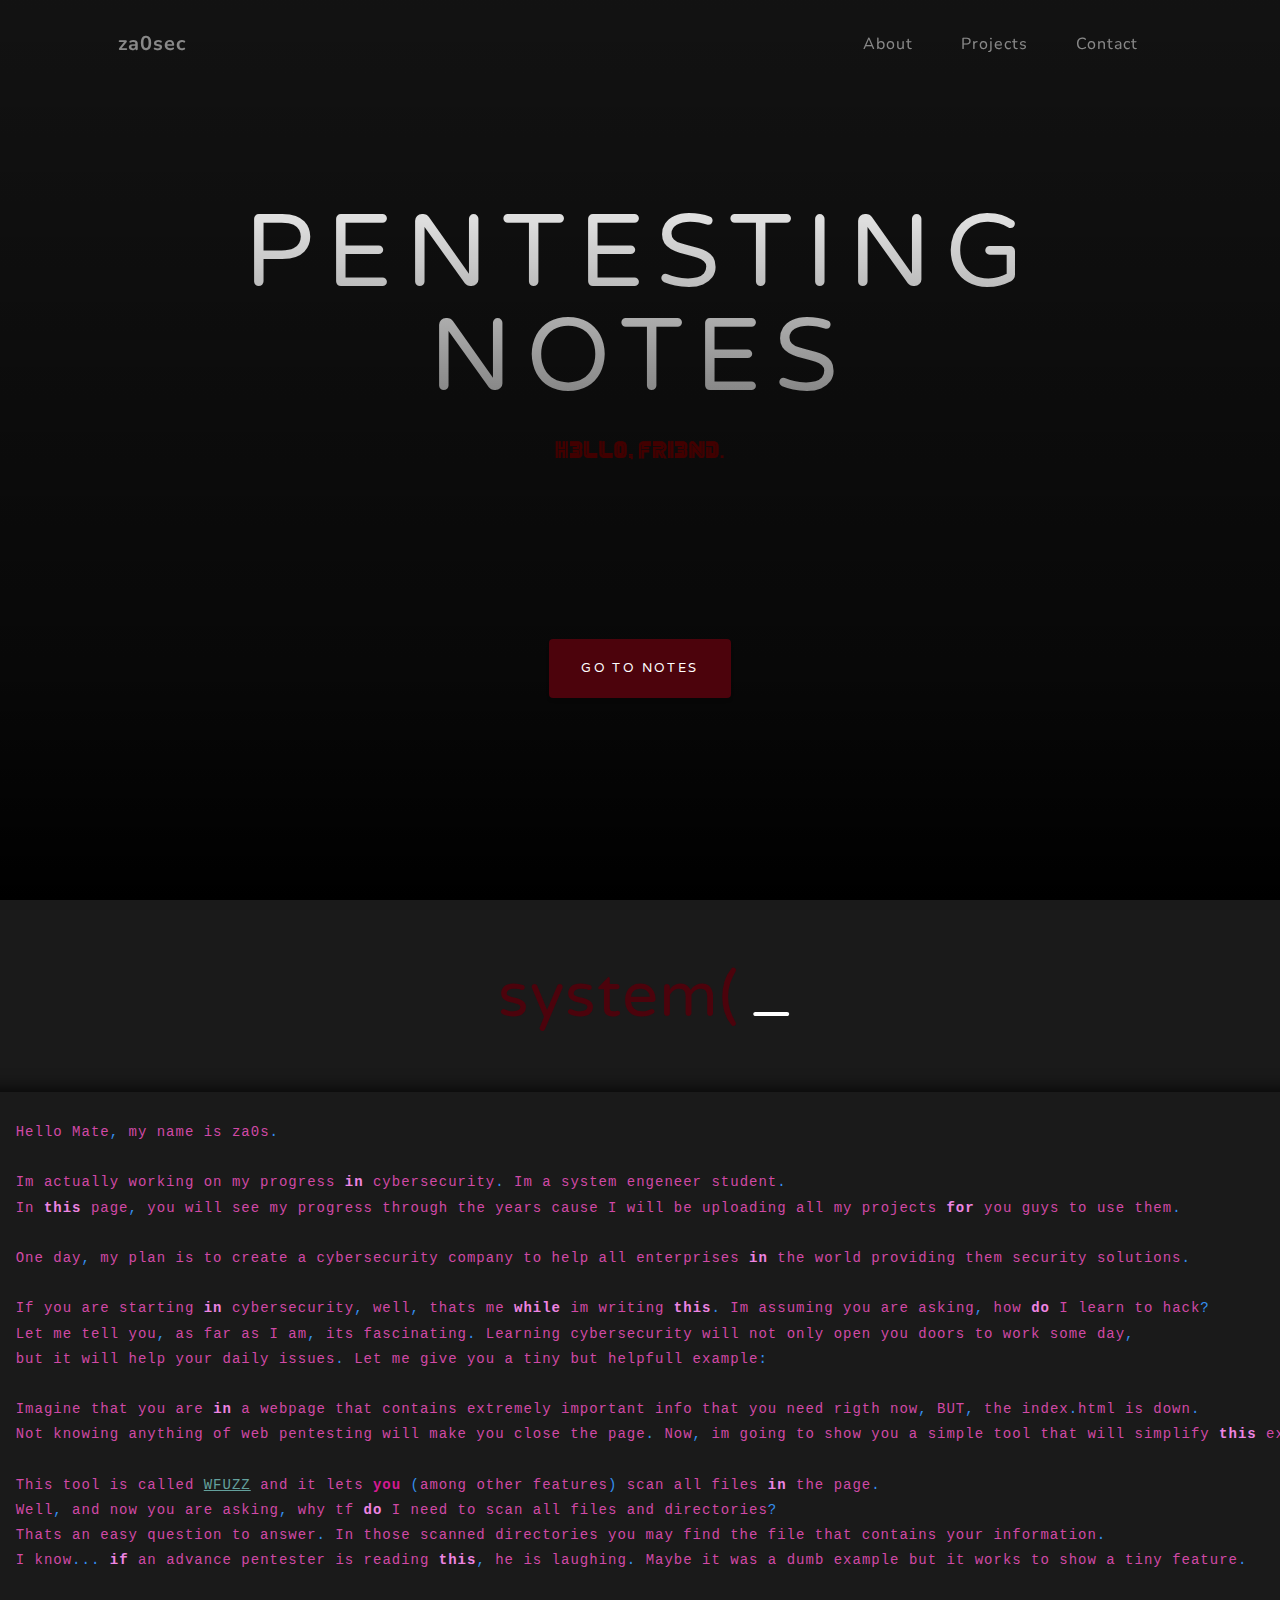
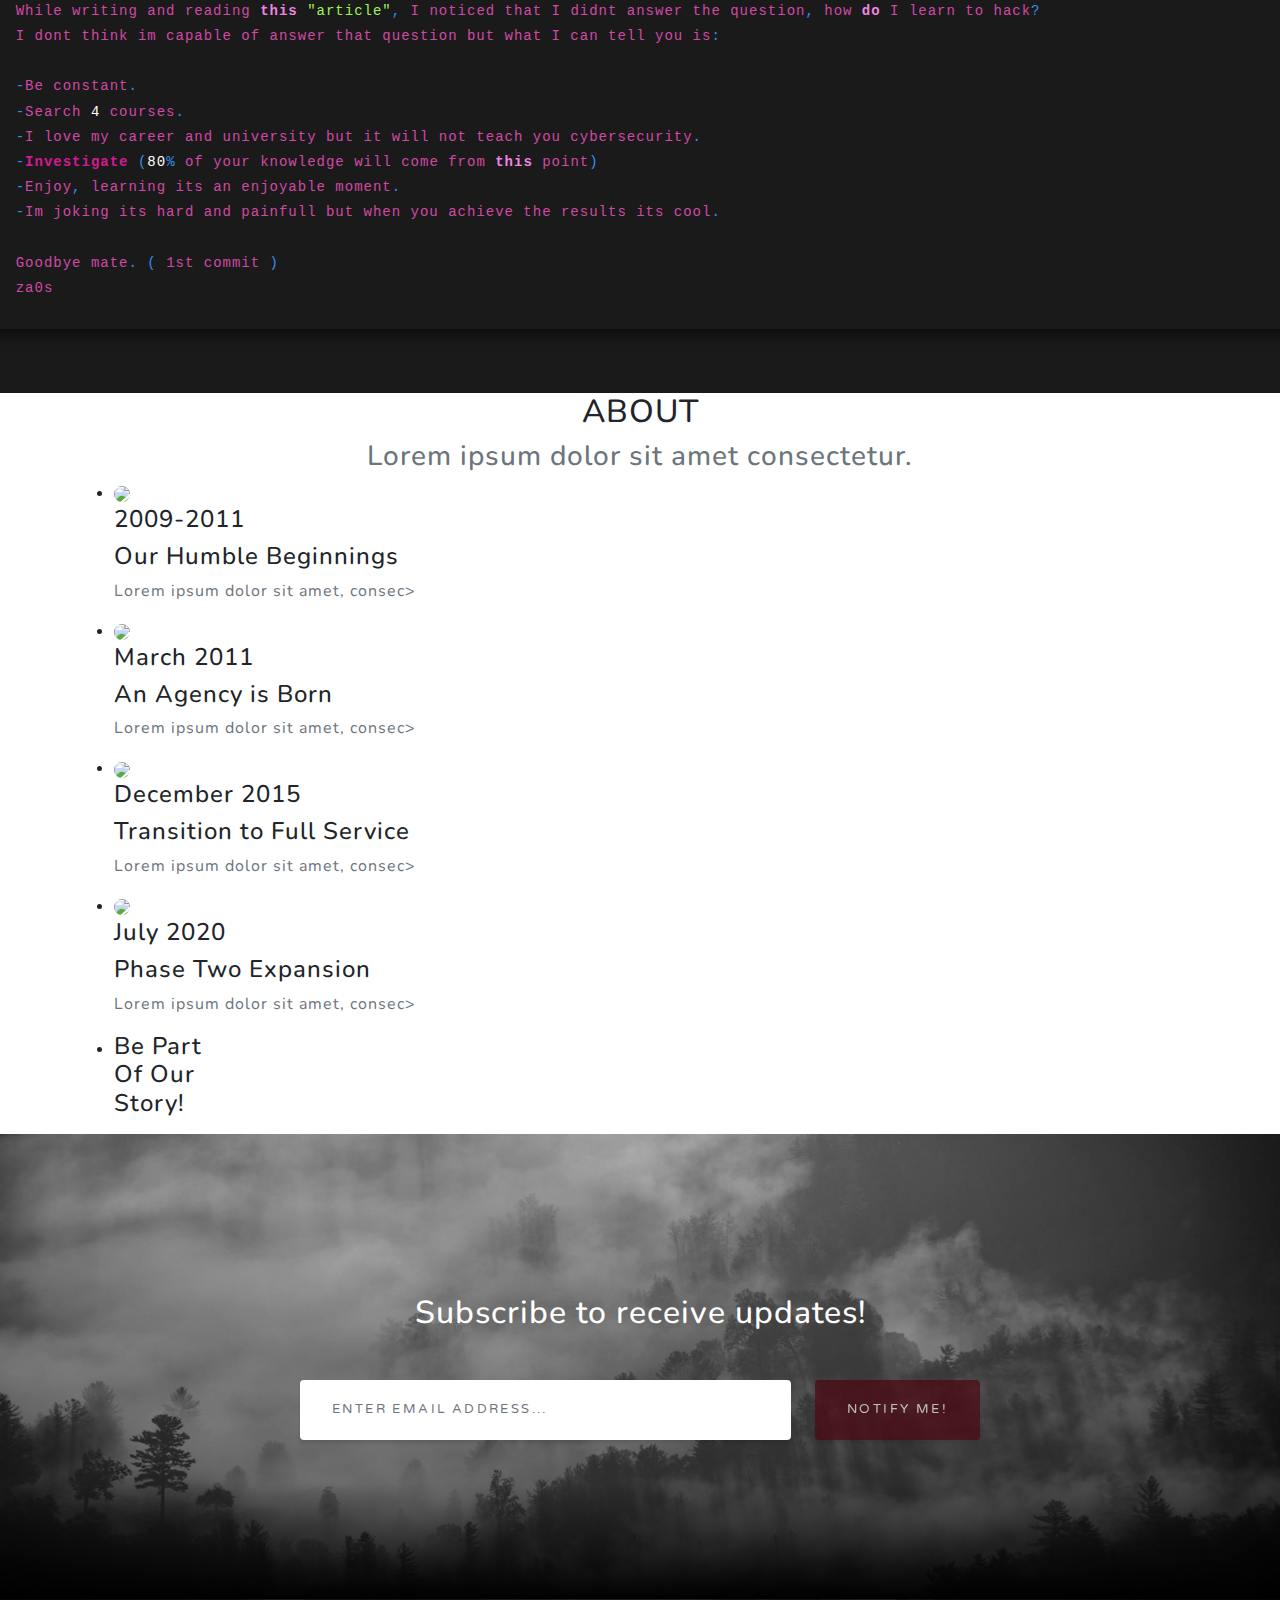
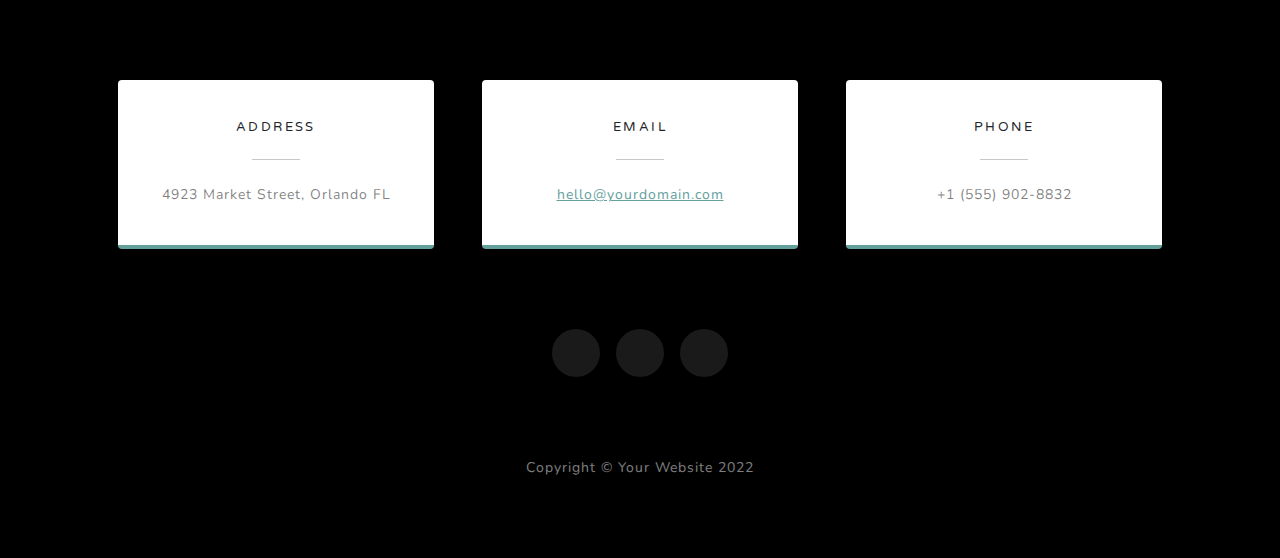
==== index.html @ 79f70ec7 "Primer posteo de blog(mejorado)" ====
<!DOCTYPE html>
<html lang="en">
    <head>
        <meta charset="utf-8" />
        <meta name="viewport" content="width=device-width, initial-scale=1, shrink-to-fit=no" />
        <meta name="description" content="" />
        <meta name="author" content="" />
        <title>Za0sec | cybersecurity</title>
        <link rel="icon" type="image/x-icon" href="assets/favicon.ico" />
        <!-- Font Awesome icons (free version)-->
        <script src="https://use.fontawesome.com/releases/v6.1.0/js/all.js" crossorigin="anonymous"></script>
        <!-- Google fonts-->
        <link href="https://fonts.googleapis.com/css?family=Varela+Round" rel="stylesheet" />
        <link href="https://fonts.googleapis.com/css?family=Nunito:200,200i,300,300i,400,400i,600,600i,700,700i,800,800i,900,900i" rel="stylesheet" />
        <!-- Core theme CSS (includes Bootstrap)-->
        <link href="css/styles.css" rel="stylesheet" />
	<link href="css/javi.css" rel="stylesheet" />
	<script src="https://ajax.googleapis.com/ajax/libs/jquery/3.2.1/jquery.min.js"></script>
	
    </head>
    <body id="page-top">
        <!-- Navigation-->
        <nav class="navbar navbar-expand-lg navbar-light fixed-top" id="mainNav">
            <div class="container px-4 px-lg-5">
                <a class="navbar-brand" href="#page-top">za0sec</a>
                <button class="navbar-toggler navbar-toggler-right" type="button" data-bs-toggle="collapse" data-bs-target="#navbarResponsive" aria-controls="navbarResponsive" aria-expanded="false" aria-label="Toggle navigation">
                    Menu
                    <i class="fas fa-bars"></i>
                </button>
                <div class="collapse navbar-collapse" id="navbarResponsive">
                    <ul class="navbar-nav ms-auto">
                        <li class="nav-item"><a class="nav-link" href="#about">About</a></li>
                        <li class="nav-item"><a class="nav-link" href="#projects">Projects</a></li>
                        <li class="nav-item"><a class="nav-link" href="#signup">Contact</a></li>
                    </ul>
                </div>
            </div>
        </nav>
        <!-- Masthead-->
        <header class="masthead">
            <div class="container px-4 px-lg-5 d-flex h-100 align-items-center justify-content-center">
                <div class="d-flex justify-content-center">                 
   		    <div class="text-center">
                        <h1 style="padding-bottom:22%;" class="mx-auto my-0 text-uppercase">Pentesting notes</h1>
                        <a class="btn btn-primary" href="#about">Go to notes</a>                  
  		</div>
                </div>
            </div>
        </header>
        <!-- Projects-->
        <section class="projects-section bg-dark" id="about">
            <div class='console-container'><span id='text'></span><div class='console-underscore' id='console'>&#95;</div></div>
<br><br><br><br><br><br>
		<div class="container px-4 px-lg-5 d-flex h-100 align-items-center justify-content-center">
                <div class="d-flex justify-content-center">
                    <div class="text-left">
			<pre class="js">
Hello Mate, my name is za0s.<br>
Im actually working on my progress in cybersecurity. Im a system engeneer student.
In this page, you will see my progress through the years cause I will be uploading all my projects for you guys to use them.

One day, my plan is to create a cybersecurity company to help all enterprises in the world providing them security solutions.

If you are starting in cybersecurity, well, thats me while im writing this. Im assuming you are asking, how do I learn to hack?
Let me tell you, as far as I am, its fascinating. Learning cybersecurity will not only open you doors to work some day,
but it will help your daily issues. Let me give you a tiny but helpfull example:

Imagine that you are in a webpage that contains extremely important info that you need rigth now, BUT, the index.html is down.
Not knowing anything of web pentesting will make you close the page. Now, im going to show you a simple tool that will simplify this example:

This tool is called <a href="https://github.com/xmendez/wfuzz">WFUZZ</a> and it lets you (among other features) scan all files in the page.
Well, and now you are asking, why tf do I need to scan all files and directories?
Thats an easy question to answer. In those scanned directories you may find the file that contains your information.
I know... if an advance pentester is reading this, he is laughing. Maybe it was a dumb example but it works to show a tiny feature.

While writing and reading this "article", I noticed that I didnt answer the question, how do I learn to hack? 
I dont think im capable of answer that question but what I can tell you is:

-Be constant.
-Search 4 courses.
-I love my career and university but it will not teach you cybersecurity.
-Investigate (80% of your knowledge will come from this point)
-Enjoy, learning its an enjoyable moment.
-Im joking its hard and painfull but when you achieve the results its cool. 

Goodbye mate. ( 1st commit )
za0s
</pre>
                </div>
                </div>
            </div>
      </section>
<section class="page-section" id="about">
            <div class="container">
                <div class="text-center">
                    <h2 class="section-heading text-uppercase">About</h2>
                    <h3 class="section-subheading text-muted">Lorem ipsum dolor sit amet consectetur.</h3>
                </div>
                <ul class="timeline">
                    <li>
                        <div class="timeline-image"><img class="rounded-circle img-fluid" src="assets/img/about>
                        <div class="timeline-panel">
                            <div class="timeline-heading">
                                <h4>2009-2011</h4>
                                <h4 class="subheading">Our Humble Beginnings</h4>
                            </div>
                            <div class="timeline-body"><p class="text-muted">Lorem ipsum dolor sit amet, consec>
                        </div>
                    </li>
                    <li class="timeline-inverted">
                        <div class="timeline-image"><img class="rounded-circle img-fluid" src="assets/img/about>
                        <div class="timeline-panel">
                            <div class="timeline-heading">
                                <h4>March 2011</h4>
                                <h4 class="subheading">An Agency is Born</h4>
                            </div>
                            <div class="timeline-body"><p class="text-muted">Lorem ipsum dolor sit amet, consec>
                        </div>
                    </li>
                    <li>
                        <div class="timeline-image"><img class="rounded-circle img-fluid" src="assets/img/about>
                        <div class="timeline-panel">
                            <div class="timeline-heading">
                                <h4>December 2015</h4>
                                <h4 class="subheading">Transition to Full Service</h4>
                            </div>
                            <div class="timeline-body"><p class="text-muted">Lorem ipsum dolor sit amet, consec>
                        </div>
                    </li>
                    <li class="timeline-inverted">
                        <div class="timeline-image"><img class="rounded-circle img-fluid" src="assets/img/about>
                        <div class="timeline-panel">
                            <div class="timeline-heading">
                                <h4>July 2020</h4>
                                <h4 class="subheading">Phase Two Expansion</h4>
                            </div>
                            <div class="timeline-body"><p class="text-muted">Lorem ipsum dolor sit amet, consec>
                        </div>
                    </li>
                    <li class="timeline-inverted">
                        <div class="timeline-image">
                            <h4>
                                Be Part
                                <br />
                                Of Our
                                <br />
				Story!
                            </h4>
                        </div>
                    </li>
                </ul>
            </div>
        </section>



        <!-- Signup-->
        <section class="signup-section" id="signup">
            <div class="container px-4 px-lg-5">
                <div class="row gx-4 gx-lg-5">
                    <div class="col-md-10 col-lg-8 mx-auto text-center">
                        <i class="far fa-paper-plane fa-2x mb-2 text-white"></i>
                        <h2 class="text-white mb-5">Subscribe to receive updates!</h2>
                        <!-- * * * * * * * * * * * * * * *-->
                        <!-- * * SB Forms Contact Form * *-->
                        <!-- * * * * * * * * * * * * * * *-->
                        <!-- This form is pre-integrated with SB Forms.-->
                        <!-- To make this form functional, sign up at-->
                        <!-- https://startbootstrap.com/solution/contact-forms-->
                        <!-- to get an API token!-->
                        <form class="form-signup" id="contactForm" data-sb-form-api-token="API_TOKEN">
                            <!-- Email address input-->
                            <div class="row input-group-newsletter">
                                <div class="col"><input class="form-control" id="emailAddress" type="email" placeholder="Enter email address..." aria-label="Enter email address..." data-sb-validations="required,email" /></div>
                                <div class="col-auto"><button class="btn btn-primary disabled" id="submitButton" type="submit">Notify Me!</button></div>
                            </div>
                            <div class="invalid-feedback mt-2" data-sb-feedback="emailAddress:required">An email is required.</div>
                            <div class="invalid-feedback mt-2" data-sb-feedback="emailAddress:email">Email is not valid.</div>
                            <!-- Submit success message-->
                            <!---->
                            <!-- This is what your users will see when the form-->
                            <!-- has successfully submitted-->
                            <div class="d-none" id="submitSuccessMessage">
                                <div class="text-center mb-3 mt-2 text-white">
                                    <div class="fw-bolder">Form submission successful!</div>
                                    To activate this form, sign up at
                                    <br />
                                    <a href="https://startbootstrap.com/solution/contact-forms">https://startbootstrap.com/solution/contact-forms</a>
                                </div>
                            </div>
                            <!-- Submit error message-->
                            <!---->
                            <!-- This is what your users will see when there is-->
                            <!-- an error submitting the form-->
                            <div class="d-none" id="submitErrorMessage"><div class="text-center text-danger mb-3 mt-2">Error sending message!</div></div>
                        </form>
                    </div>
                </div>
            </div>
        </section>
        <!-- Contact-->
        <section class="contact-section bg-black">
            <div class="container px-4 px-lg-5">
                <div class="row gx-4 gx-lg-5">
                    <div class="col-md-4 mb-3 mb-md-0">
                        <div class="card py-4 h-100">
                            <div class="card-body text-center">
                                <i class="fas fa-map-marked-alt text-primary mb-2"></i>
                                <h4 class="text-uppercase m-0">Address</h4>
                                <hr class="my-4 mx-auto" />
                                <div class="small text-black-50">4923 Market Street, Orlando FL</div>
                            </div>
                        </div>
                    </div>
                    <div class="col-md-4 mb-3 mb-md-0">
                        <div class="card py-4 h-100">
                            <div class="card-body text-center">
                                <i class="fas fa-envelope text-primary mb-2"></i>
                                <h4 class="text-uppercase m-0">Email</h4>
                                <hr class="my-4 mx-auto" />
                                <div class="small text-black-50"><a href="#!">hello@yourdomain.com</a></div>
                            </div>
                        </div>
                    </div>
                    <div class="col-md-4 mb-3 mb-md-0">
                        <div class="card py-4 h-100">
                            <div class="card-body text-center">
                                <i class="fas fa-mobile-alt text-primary mb-2"></i>
                                <h4 class="text-uppercase m-0">Phone</h4>
                                <hr class="my-4 mx-auto" />
                                <div class="small text-black-50">+1 (555) 902-8832</div>
                            </div>
                        </div>
                    </div>
                </div>
                <div class="social d-flex justify-content-center">
                    <a class="mx-2" href="#!"><i class="fab fa-twitter"></i></a>
                    <a class="mx-2" href="#!"><i class="fab fa-facebook-f"></i></a>
                    <a class="mx-2" href="#!"><i class="fab fa-github"></i></a>
                </div>
            </div>
        </section>
        <!-- Footer-->
        <footer class="footer bg-black small text-center text-white-50"><div class="container px-4 px-lg-5">Copyright &copy; Your Website 2022</div></footer>
        <!-- Bootstrap core JS-->
        <script src="https://cdn.jsdelivr.net/npm/bootstrap@5.1.3/dist/js/bootstrap.bundle.min.js"></script>
	<!-- Core theme JS-->
        <script src="js/scripts.js"></script>
        <script src="js/javi.js"></script>
	<!-- * * * * * * * * * * * * * * * * * * * * * * * * * * * * * * * * * * * * * * * *-->
        <!-- * *                               SB Forms JS                               * *-->
        <!-- * * Activate your form at https://startbootstrap.com/solution/contact-forms * *-->
        <!-- * * * * * * * * * * * * * * * * * * * * * * * * * * * * * * * * * * * * * * * *-->
        <script src="https://cdn.startbootstrap.com/sb-forms-latest.js"></script>
    </body>
</html>
---- css/javi.css ----
@import url(https://fonts.googleapis.com/css?family=Khula:700);

.hidden {
  opacity:0;
}
.console-container {
 
  font-family: "Varela Round", -apple-system, BlinkMacSystemFont, "Segoe UI", Roboto, "Helvetica Neue", Arial, sans-serif, "Apple Color Emoji", "Segoe UI Emoji", "Segoe UI Symbol", "Noto Color Emoji";
  font-size:4em;
  text-align:center;
  height: 0px;
  width:0px
  display:block;
  color:#fff;
  margin:auto;
  padding-top:0px;
}
.console-underscore {
   display:inline-block;
  position:relative;
  top:-0.14em;
  left:10px;
}

.sh_acid .sh_sourceCode{background-color:#eee;color:#000;font-weight:400;font-style:normal;}.sh_acid .sh_sourceCode .sh_type{color:#8080c0;font-weight:700;font-style:normal;}.sh_acid .sh_sourceCode .sh_comment{color:#ff8000;font-weight:400;font-style:normal;}.sh_acid .sh_sourceCode .sh_number{color:purple;font-weight:700;font-style:normal;}.sh_acid .sh_sourceCode .sh_preproc{color:#0080c0;font-weight:700;font-style:normal;}.sh_acid .sh_sourceCode .sh_function{color:#046;font-weight:400;font-style:normal;}.sh_berries-dark .sh_sourceCode{background-color:#80bfff;color:#400080;font-weight:400;font-style:normal;}.sh_berries-dark .sh_sourceCode .sh_type{color:#3f2bf0;font-weight:400;font-style:normal;}.sh_berries-dark .sh_sourceCode .sh_comment{color:#df0959;font-weight:400;font-style:italic;}.sh_berries-light .sh_sourceCode{background-color:#d7ffff;color:#47406d;font-weight:400;font-style:normal;}.sh_berries-light .sh_sourceCode .sh_type{color:#8b51c0;font-weight:400;font-style:normal;}.sh_berries-light .sh_sourceCode .sh_comment{color:#9c3caf;font-weight:400;font-style:italic;}.sh_bipolar .sh_sourceCode{background-color:#;color:#d149a6;font-weight:400;font-style:normal;}.sh_bipolar .sh_sourceCode .sh_type{color:#aadd8b;font-weight:700;font-style:normal;}.sh_bipolar .sh_sourceCode .sh_comment{color:#35d6e5;font-weight:400;font-style:italic;}.sh_bipolar .sh_sourceCode .sh_preproc{color:#07f6bf;font-weight:400;font-style:normal;}.sh_bipolar .sh_sourceCode .sh_function{color:#d51993;font-weight:700;font-style:normal;}.sh_blacknblue .sh_sourceCode{background-color:#000;color:#2346d5;font-weight:400;font-style:normal;}.sh_blacknblue .sh_sourceCode .sh_type{color:#c06cf8;font-weight:700;font-style:normal;}.sh_blacknblue .sh_sourceCode .sh_comment{color:#6fb2c4;font-weight:400;font-style:italic;}.sh_blacknblue .sh_sourceCode .sh_number{color:#c4ac60;font-weight:400;font-style:normal;}.sh_blacknblue .sh_sourceCode .sh_preproc{color:#8080ff;font-weight:400;font-style:normal;}.sh_blacknblue .sh_sourceCode .sh_function{color:#1c96ed;font-weight:400;font-style:normal;}.sh_bright .sh_sourceCode{background-color:#fff;color:#401e7a;font-weight:400;font-style:normal;}.sh_bright .sh_sourceCode .sh_type{color:#f7b92c;font-weight:400;font-style:normal;}.sh_bright .sh_sourceCode .sh_comment{color:#38ad24;font-weight:400;font-style:normal;}.sh_bright .sh_sourceCode .sh_number{color:#32ba06;font-weight:400;font-style:normal;}.sh_bright .sh_sourceCode .sh_preproc{color:#5374b0;font-weight:400;font-style:normal;}.sh_bright .sh_sourceCode .sh_function{color:#d11ced;font-weight:400;font-style:normal;}.sh_contrast .sh_sourceCode{background-color:#ed6104;color:#00f;font-weight:400;font-style:normal;}.sh_contrast .sh_sourceCode .sh_number{color:#971ad8;font-weight:400;font-style:normal;}.sh_contrast .sh_sourceCode .sh_preproc{color:#7b44e0;font-weight:400;font-style:normal;}.sh_contrast .sh_sourceCode .sh_function{color:#fff700;font-weight:700;font-style:normal;}.sh_darkblue .sh_sourceCode{background-color:#000040;color:#C7C7C7;font-weight:400;font-style:normal;}.sh_darkblue .sh_sourceCode .sh_type{color:#60ff60;font-weight:400;font-style:normal;}.sh_darkblue .sh_sourceCode .sh_comment{color:#80a0ff;font-weight:400;font-style:normal;}.sh_darkblue .sh_sourceCode .sh_number{color:#42cad9;font-weight:400;font-style:normal;}.sh_darkblue .sh_sourceCode .sh_preproc{color:#ff80ff;font-weight:400;font-style:normal;}.sh_darkness .sh_sourceCode .sh_number{color:#619de7;font-weight:400;font-style:normal;}.sh_darkness .sh_sourceCode .sh_preproc{color:#1da3cf;font-weight:400;font-style:normal;}.sh_darkness .sh_sourceCode .sh_function{color:#f34627;font-weight:400;font-style:normal;}.sh_desert .sh_sourceCode{background-color:#af947e;color:#fffdec;font-weight:400;font-style:normal;}.sh_desert .sh_sourceCode .sh_type{color:#fef8bc;font-weight:400;font-style:normal;}.sh_desert .sh_sourceCode .sh_comment{color:#a00000;font-weight:400;font-style:italic;}.sh_desert .sh_sourceCode .sh_number{color:#3e3f25;font-weight:400;font-style:normal;}.sh_desert .sh_sourceCode .sh_preproc{color:#833914;font-weight:400;font-style:normal;}.sh_desert .sh_sourceCode .sh_function{color:#f3d266;font-weight:700;font-style:normal;}.sh_dull .sh_sourceCode{background-color:#bfbfbf;color:#656565;font-weight:400;font-style:normal;}.sh_dull .sh_sourceCode .sh_type{color:#3241c6;font-weight:400;font-style:normal;}.sh_dull .sh_sourceCode .sh_comment{color:#d11d20;font-weight:400;font-style:italic;}.sh_dull .sh_sourceCode .sh_number{color:#16930d;font-weight:400;font-style:normal;}.sh_dull .sh_sourceCode .sh_preproc{color:#003;font-weight:400;font-style:normal;}.sh_dull .sh_sourceCode .sh_function{color:#38255c;font-weight:400;font-style:normal;}.sh_easter .sh_sourceCode{background-color:#ffff80;color:#2C7B34;font-weight:400;font-style:normal;}.sh_easter .sh_sourceCode .sh_type{color:#ed0f55;font-weight:700;font-style:normal;}.sh_easter .sh_sourceCode .sh_comment{color:#24c815;font-weight:400;font-style:italic;}.sh_easter .sh_sourceCode .sh_number{color:#e11a70;font-weight:400;font-style:normal;}.sh_easter .sh_sourceCode .sh_preproc{color:#1583b1;font-weight:400;font-style:normal;}.sh_easter .sh_sourceCode .sh_function{color:#1d45d6;font-weight:400;font-style:normal;}.sh_emacs .sh_sourceCode .sh_type{color:#208920;font-weight:400;font-style:normal;}.sh_emacs .sh_sourceCode .sh_comment{color:#ac2020;font-weight:400;font-style:italic;}.sh_golden .sh_sourceCode{background-color:#000;color:#db0;font-weight:400;font-style:normal;}.sh_golden .sh_sourceCode .sh_type{color:#ffed8a;font-weight:400;font-style:normal;}.sh_golden .sh_sourceCode .sh_comment{color:#978345;font-weight:400;font-style:italic;}.sh_golden .sh_sourceCode .sh_preproc{color:#fda;font-weight:400;font-style:normal;}.sh_golden .sh_sourceCode .sh_function{color:#db0;font-weight:700;font-style:normal;}.sh_greenlcd .sh_sourceCode{background-color:#003400;color:#0b0;font-weight:400;font-style:normal;}.sh_greenlcd .sh_sourceCode .sh_type{color:#00ed00;font-weight:400;font-style:normal;}.sh_greenlcd .sh_sourceCode .sh_function{color:#c0ff73;font-weight:400;font-style:normal;}.sh_ide-anjuta .sh_sourceCode .sh_type{color:navy;font-weight:400;font-style:normal;}.sh_ide-anjuta .sh_sourceCode .sh_comment{color:red;font-weight:400;font-style:italic;}.sh_ide-anjuta .sh_sourceCode .sh_preproc{color:#678000;font-weight:400;font-style:normal;}.sh_ide-codewarrior .sh_sourceCode .sh_type{color:#4c73a6;font-weight:400;font-style:normal;}.sh_ide-codewarrior .sh_sourceCode .sh_comment{color:#b30000;font-weight:400;font-style:normal;}.sh_ide-devcpp .sh_sourceCode .sh_comment{color:navy;font-weight:400;font-style:italic;}.sh_ide-eclipse .sh_sourceCode .sh_comment{color:#717ab3;font-weight:400;font-style:normal;}.sh_ide-eclipse .sh_sourceCode .sh_preproc{color:#3f5fbf;font-weight:400;font-style:normal;}.sh_ide-kdev .sh_sourceCode .sh_type{color:#600000;font-weight:400;font-style:normal;}.sh_ide-kdev .sh_sourceCode .sh_comment{color:#bfbfbf;font-weight:400;font-style:italic;}.sh_ide-msvcpp .sh_sourceCode .sh_comment{color:green;font-weight:400;font-style:italic;}.sh_kwrite .sh_sourceCode .sh_type{color:#830000;font-weight:400;font-style:normal;}.sh_kwrite .sh_sourceCode .sh_comment{color:#838183;font-weight:400;font-style:italic;}.sh_kwrite .sh_sourceCode .sh_number{color:#2928ff;font-weight:400;font-style:normal;}.sh_kwrite .sh_sourceCode .sh_preproc{color:#008200;font-weight:400;font-style:normal;}.sh_kwrite .sh_sourceCode .sh_function{color:#010181;font-weight:400;font-style:normal;}.sh_navy .sh_sourceCode{background-color:#000035;color:#008bff;font-weight:400;font-style:normal;}.sh_navy .sh_sourceCode .sh_type{color:#e1e72f;font-weight:400;font-style:normal;}.sh_navy .sh_sourceCode .sh_comment{color:#fb0;font-weight:400;font-style:italic;}.sh_navy .sh_sourceCode .sh_number{color:#f87ff4;font-weight:400;font-style:normal;}.sh_nedit .sh_sourceCode .sh_comment{color:#000;font-weight:400;font-style:italic;}.sh_nedit .sh_sourceCode .sh_preproc{color:#27408b;font-weight:400;font-style:normal;}.sh_night .sh_sourceCode{background-color:#004;color:#d0f;font-weight:400;font-style:normal;}.sh_night .sh_sourceCode .sh_type{color:#f1157c;font-weight:700;font-style:normal;}.sh_night .sh_sourceCode .sh_number{color:#8ee119;font-weight:400;font-style:normal;}.sh_night .sh_sourceCode .sh_preproc{color:#0b0;font-weight:400;font-style:normal;}.sh_night .sh_sourceCode .sh_function{color:#ff06cd;font-weight:700;font-style:normal;}.sh_pablo .sh_sourceCode .sh_type{color:#00c000;font-weight:700;font-style:normal;}.sh_pablo .sh_sourceCode .sh_comment{color:gray;font-weight:400;font-style:normal;}.sh_pablo .sh_sourceCode .sh_function{color:#ff22b9;font-weight:400;font-style:normal;}.sh_peachpuff .sh_sourceCode{background-color:#ffdab9;color:#000;font-weight:400;font-style:normal;}.sh_peachpuff .sh_sourceCode .sh_type{color:#2e8b57;font-weight:700;font-style:normal;}.sh_peachpuff .sh_sourceCode .sh_comment{color:#406090;font-weight:400;font-style:normal;}.sh_peachpuff .sh_sourceCode .sh_preproc{color:#cd00cd;font-weight:400;font-style:normal;}.sh_peachpuff .sh_sourceCode .sh_function{color:#521cc7;font-weight:400;font-style:normal;}.sh_rand01 .sh_sourceCode{background-color:#fff;color:#121b28;font-weight:400;font-style:normal;}.sh_rand01 .sh_sourceCode .sh_type{color:#c42638;font-weight:700;font-style:normal;}.sh_rand01 .sh_sourceCode .sh_number{color:#0da344;font-weight:400;font-style:normal;}.sh_rand01 .sh_sourceCode .sh_preproc{color:#620ac6;font-weight:400;font-style:normal;}.sh_the .sh_sourceCode .sh_type{color:#808;font-weight:400;font-style:normal;}.sh_typical .sh_sourceCode .sh_number{color:#a900a9;font-weight:400;font-style:normal;}.sh_typical .sh_sourceCode .sh_preproc{color:#00b800;font-weight:400;font-style:normal;}.sh_vampire .sh_sourceCode{background-color:#000;color:red;font-weight:400;font-style:normal;}.sh_vampire .sh_sourceCode .sh_type{color:#F35E1E;font-weight:700;font-style:normal;}.sh_vampire .sh_sourceCode .sh_function{color:#7bc710;font-weight:400;font-style:normal;}.sh_whatis .sh_sourceCode{background-color:#000;color:#0f0;font-weight:400;font-style:normal;}.sh_whatis .sh_sourceCode .sh_function{color:#e721d3;font-weight:400;font-style:normal;}.sh_whitengrey .sh_sourceCode{background-color:#fff;color:#696969;font-weight:400;font-style:normal;}.sh_whitengrey .sh_sourceCode .sh_type{color:#696969;font-weight:400;font-style:normal;}.sh_whitengrey .sh_sourceCode .sh_comment{color:#1326a2;font-weight:400;font-style:italic;}.sh_whitengrey .sh_sourceCode .sh_preproc{color:#470000;font-weight:400;font-style:normal;}.sh_zellner .sh_sourceCode .sh_preproc{color:#a020f0;font-weight:400;font-style:normal;}.sh_acid,.sh_berries-dark,.sh_berries-light,.sh_bipolar,.sh_blacknblue,.sh_bright,.sh_contrast,.sh_darkblue,.sh_darkness,.sh_desert,.sh_dull,.sh_easter,.sh_emacs,.sh_golden,.sh_greenlcd,.sh_ide-anjuta,.sh_ide-codewarrior,.sh_ide-devcpp,.sh_ide-eclipse,.sh_ide-kdev,.sh_ide-msvcpp,.sh_kwrite,.sh_matlab,.sh_navy,.sh_nedit,.sh_neon,.sh_night,.sh_pablo,.sh_peachpuff,.sh_print,.sh_rand01,.sh_the,.sh_typical,.sh_vampire,.sh_vim-dark,.sh_vim,.sh_whatis,.sh_whitengrey,.sh_zellner{background:none;border:0 none;margin:0;padding:0;}.sh_acid .sh_sourceCode .sh_keyword,.sh_acid .sh_sourceCode .sh_date,.sh_acid .sh_sourceCode .sh_time,.sh_acid .sh_sourceCode .sh_file,.sh_acid .sh_sourceCode .sh_difflines,.sh_acid .sh_sourceCode .sh_property{color:#bb7977;font-weight:700;font-style:normal;}.sh_acid .sh_sourceCode .sh_string,.sh_acid .sh_sourceCode .sh_regexp,.sh_acid .sh_sourceCode .sh_url,.sh_acid .sh_sourceCode .sh_ip,.sh_acid .sh_sourceCode .sh_name,.sh_acid .sh_sourceCode .sh_newfile,.sh_acid .sh_sourceCode .sh_value{color:#a68500;font-weight:400;font-style:normal;}.sh_acid .sh_sourceCode .sh_specialchar,.sh_acid .sh_sourceCode .sh_oldfile{color:#f0f;font-weight:700;font-style:normal;}.sh_acid .sh_sourceCode .sh_symbol,.sh_acid .sh_sourceCode .sh_cbracket{color:#ff0080;font-weight:700;font-style:normal;}.sh_acid .sh_sourceCode .sh_variable,.sh_acid .sh_sourceCode .sh_selector{color:#0080c0;font-weight:400;font-style:normal;}.sh_berries-dark .sh_sourceCode .sh_keyword,.sh_berries-dark .sh_sourceCode .sh_date,.sh_berries-dark .sh_sourceCode .sh_time,.sh_berries-dark .sh_sourceCode .sh_file,.sh_berries-dark .sh_sourceCode .sh_difflines,.sh_berries-dark .sh_sourceCode .sh_property{color:#3f2bf0;font-weight:700;font-style:normal;}.sh_berries-dark .sh_sourceCode .sh_string,.sh_berries-dark .sh_sourceCode .sh_regexp,.sh_berries-dark .sh_sourceCode .sh_url,.sh_berries-dark .sh_sourceCode .sh_ip,.sh_berries-dark .sh_sourceCode .sh_name,.sh_berries-dark .sh_sourceCode .sh_newfile,.sh_berries-dark .sh_sourceCode .sh_value{color:#c40000;font-weight:400;font-style:normal;}.sh_berries-dark .sh_sourceCode .sh_specialchar,.sh_berries-dark .sh_sourceCode .sh_oldfile{color:#77379a;font-weight:400;font-style:normal;}.sh_berries-dark .sh_sourceCode .sh_number,.sh_berries-light .sh_sourceCode .sh_number{color:#20755a;font-weight:400;font-style:normal;}.sh_berries-dark .sh_sourceCode .sh_preproc,.sh_berries-light .sh_sourceCode .sh_preproc{color:#0628cb;font-weight:400;font-style:normal;}.sh_berries-dark .sh_sourceCode .sh_symbol,.sh_berries-dark .sh_sourceCode .sh_cbracket,.sh_contrast .sh_sourceCode .sh_comment,.sh_emacs .sh_sourceCode .sh_number,.sh_emacs .sh_sourceCode .sh_preproc,.sh_emacs .sh_sourceCode .sh_function,.sh_ide-anjuta .sh_sourceCode .sh_function,.sh_ide-codewarrior .sh_sourceCode .sh_number,.sh_ide-codewarrior .sh_sourceCode .sh_function,.sh_ide-devcpp .sh_sourceCode .sh_type,.sh_ide-devcpp .sh_sourceCode .sh_function,.sh_ide-eclipse .sh_sourceCode .sh_number,.sh_ide-eclipse .sh_sourceCode .sh_function,.sh_ide-kdev .sh_sourceCode .sh_function,.sh_ide-msvcpp .sh_sourceCode .sh_string,.sh_ide-msvcpp .sh_sourceCode .sh_regexp,.sh_ide-msvcpp .sh_sourceCode .sh_specialchar,.sh_ide-msvcpp .sh_sourceCode .sh_number,.sh_ide-msvcpp .sh_sourceCode .sh_function,.sh_ide-msvcpp .sh_sourceCode .sh_url,.sh_ide-msvcpp .sh_sourceCode .sh_ip,.sh_ide-msvcpp .sh_sourceCode .sh_name,.sh_ide-msvcpp .sh_sourceCode .sh_oldfile,.sh_ide-msvcpp .sh_sourceCode .sh_newfile,.sh_ide-msvcpp .sh_sourceCode .sh_value,.sh_matlab .sh_sourceCode .sh_type,.sh_matlab .sh_sourceCode .sh_specialchar,.sh_matlab .sh_sourceCode .sh_number,.sh_matlab .sh_sourceCode .sh_function,.sh_matlab .sh_sourceCode .sh_oldfile,.sh_nedit .sh_sourceCode .sh_function,.sh_print .sh_sourceCode .sh_string,.sh_print .sh_sourceCode .sh_regexp,.sh_print .sh_sourceCode .sh_specialchar,.sh_print .sh_sourceCode .sh_number,.sh_print .sh_sourceCode .sh_url,.sh_print .sh_sourceCode .sh_ip,.sh_print .sh_sourceCode .sh_name,.sh_print .sh_sourceCode .sh_oldfile,.sh_print .sh_sourceCode .sh_newfile,.sh_print .sh_sourceCode .sh_value,.sh_the .sh_sourceCode .sh_specialchar,.sh_the .sh_sourceCode .sh_function,.sh_the .sh_sourceCode .sh_oldfile,.sh_vim .sh_sourceCode .sh_function,.sh_whitengrey .sh_sourceCode .sh_function{color:#000;font-weight:400;font-style:normal;}.sh_berries-dark .sh_sourceCode .sh_function,.sh_berries-light .sh_sourceCode .sh_function{color:#901164;font-weight:700;font-style:normal;}.sh_berries-dark .sh_sourceCode .sh_variable,.sh_berries-dark .sh_sourceCode .sh_selector{color:#a91ea7;font-weight:400;font-style:normal;}.sh_berries-light .sh_sourceCode .sh_keyword,.sh_berries-light .sh_sourceCode .sh_date,.sh_berries-light .sh_sourceCode .sh_time,.sh_berries-light .sh_sourceCode .sh_file,.sh_berries-light .sh_sourceCode .sh_difflines,.sh_berries-light .sh_sourceCode .sh_property{color:#2cae1e;font-weight:700;font-style:normal;}.sh_berries-light .sh_sourceCode .sh_string,.sh_berries-light .sh_sourceCode .sh_regexp,.sh_berries-light .sh_sourceCode .sh_specialchar,.sh_berries-light .sh_sourceCode .sh_url,.sh_berries-light .sh_sourceCode .sh_ip,.sh_berries-light .sh_sourceCode .sh_name,.sh_berries-light .sh_sourceCode .sh_oldfile,.sh_berries-light .sh_sourceCode .sh_newfile,.sh_berries-light .sh_sourceCode .sh_value{color:#5f81b3;font-weight:400;font-style:normal;}.sh_berries-light .sh_sourceCode .sh_symbol,.sh_berries-light .sh_sourceCode .sh_cbracket{color:#d2073b;font-weight:400;font-style:normal;}.sh_berries-light .sh_sourceCode .sh_variable,.sh_berries-light .sh_sourceCode .sh_selector{color:#0628cb;font-weight:700;font-style:normal;}.sh_bipolar .sh_sourceCode .sh_keyword,.sh_bipolar .sh_sourceCode .sh_date,.sh_bipolar .sh_sourceCode .sh_time,.sh_bipolar .sh_sourceCode .sh_file,.sh_bipolar .sh_sourceCode .sh_difflines,.sh_bipolar .sh_sourceCode .sh_property{color:#ee85e2;font-weight:700;font-style:normal;}.sh_bipolar .sh_sourceCode .sh_string,.sh_bipolar .sh_sourceCode .sh_regexp,.sh_bipolar .sh_sourceCode .sh_specialchar,.sh_bipolar .sh_sourceCode .sh_url,.sh_bipolar .sh_sourceCode .sh_ip,.sh_bipolar .sh_sourceCode .sh_name,.sh_bipolar .sh_sourceCode .sh_oldfile,.sh_bipolar .sh_sourceCode .sh_newfile,.sh_bipolar .sh_sourceCode .sh_value{color:#9ef457;font-weight:400;font-style:normal;}.sh_bipolar .sh_sourceCode .sh_number,.sh_golden .sh_sourceCode .sh_number,.sh_greenlcd .sh_sourceCode .sh_number,.sh_navy .sh_sourceCode .sh_string,.sh_navy .sh_sourceCode .sh_regexp,.sh_navy .sh_sourceCode .sh_specialchar,.sh_navy .sh_sourceCode .sh_symbol,.sh_navy .sh_sourceCode .sh_function,.sh_navy .sh_sourceCode .sh_cbracket,.sh_navy .sh_sourceCode .sh_url,.sh_navy .sh_sourceCode .sh_ip,.sh_navy .sh_sourceCode .sh_name,.sh_navy .sh_sourceCode .sh_oldfile,.sh_navy .sh_sourceCode .sh_newfile,.sh_navy .sh_sourceCode .sh_value,.sh_night .sh_sourceCode .sh_string,.sh_night .sh_sourceCode .sh_regexp,.sh_night .sh_sourceCode .sh_url,.sh_night .sh_sourceCode .sh_ip,.sh_night .sh_sourceCode .sh_name,.sh_night .sh_sourceCode .sh_newfile,.sh_night .sh_sourceCode .sh_value,.sh_vampire .sh_sourceCode .sh_specialchar,.sh_vampire .sh_sourceCode .sh_variable,.sh_vampire .sh_sourceCode .sh_oldfile,.sh_vampire .sh_sourceCode .sh_selector,.sh_vim-dark .sh_sourceCode .sh_function{color:#fff;font-weight:400;font-style:normal;}.sh_bipolar .sh_sourceCode .sh_symbol,.sh_bipolar .sh_sourceCode .sh_cbracket{color:#348fef;font-weight:400;font-style:normal;}.sh_bipolar .sh_sourceCode .sh_variable,.sh_bipolar .sh_sourceCode .sh_selector{color:#72d42c;font-weight:700;font-style:normal;}.sh_blacknblue .sh_sourceCode .sh_keyword,.sh_blacknblue .sh_sourceCode .sh_date,.sh_blacknblue .sh_sourceCode .sh_time,.sh_blacknblue .sh_sourceCode .sh_file,.sh_blacknblue .sh_sourceCode .sh_difflines,.sh_blacknblue .sh_sourceCode .sh_property{color:#1ededc;font-weight:700;font-style:normal;}.sh_blacknblue .sh_sourceCode .sh_string,.sh_blacknblue .sh_sourceCode .sh_regexp,.sh_blacknblue .sh_sourceCode .sh_url,.sh_blacknblue .sh_sourceCode .sh_ip,.sh_blacknblue .sh_sourceCode .sh_name,.sh_blacknblue .sh_sourceCode .sh_newfile,.sh_blacknblue .sh_sourceCode .sh_value{color:#cfc631;font-weight:400;font-style:normal;}.sh_blacknblue .sh_sourceCode .sh_specialchar,.sh_blacknblue .sh_sourceCode .sh_symbol,.sh_blacknblue .sh_sourceCode .sh_cbracket,.sh_blacknblue .sh_sourceCode .sh_oldfile{color:#ccc6c6;font-weight:400;font-style:normal;}.sh_blacknblue .sh_sourceCode .sh_variable,.sh_blacknblue .sh_sourceCode .sh_selector{color:#ecea26;font-weight:400;font-style:normal;}.sh_bright .sh_sourceCode .sh_keyword,.sh_bright .sh_sourceCode .sh_date,.sh_bright .sh_sourceCode .sh_time,.sh_bright .sh_sourceCode .sh_file,.sh_bright .sh_sourceCode .sh_difflines,.sh_bright .sh_sourceCode .sh_property{color:#ff3030;font-weight:700;font-style:normal;}.sh_bright .sh_sourceCode .sh_string,.sh_bright .sh_sourceCode .sh_regexp,.sh_bright .sh_sourceCode .sh_specialchar,.sh_bright .sh_sourceCode .sh_url,.sh_bright .sh_sourceCode .sh_ip,.sh_bright .sh_sourceCode .sh_name,.sh_bright .sh_sourceCode .sh_oldfile,.sh_bright .sh_sourceCode .sh_newfile,.sh_bright .sh_sourceCode .sh_value{color:#1861a7;font-weight:400;font-style:normal;}.sh_bright .sh_sourceCode .sh_symbol,.sh_bright .sh_sourceCode .sh_cbracket{color:#3030ee;font-weight:400;font-style:normal;}.sh_bright .sh_sourceCode .sh_variable,.sh_bright .sh_sourceCode .sh_selector,.sh_emacs .sh_sourceCode .sh_variable,.sh_emacs .sh_sourceCode .sh_selector,.sh_ide-anjuta .sh_sourceCode .sh_variable,.sh_ide-anjuta .sh_sourceCode .sh_selector,.sh_ide-devcpp .sh_sourceCode .sh_number,.sh_ide-eclipse .sh_sourceCode .sh_string,.sh_ide-eclipse .sh_sourceCode .sh_regexp,.sh_ide-eclipse .sh_sourceCode .sh_specialchar,.sh_ide-eclipse .sh_sourceCode .sh_url,.sh_ide-eclipse .sh_sourceCode .sh_ip,.sh_ide-eclipse .sh_sourceCode .sh_name,.sh_ide-eclipse .sh_sourceCode .sh_oldfile,.sh_ide-eclipse .sh_sourceCode .sh_newfile,.sh_ide-eclipse .sh_sourceCode .sh_value,.sh_ide-kdev .sh_sourceCode .sh_number,.sh_ide-msvcpp .sh_sourceCode .sh_type,.sh_ide-msvcpp .sh_sourceCode .sh_preproc,.sh_matlab .sh_sourceCode .sh_keyword,.sh_matlab .sh_sourceCode .sh_date,.sh_matlab .sh_sourceCode .sh_time,.sh_matlab .sh_sourceCode .sh_file,.sh_matlab .sh_sourceCode .sh_variable,.sh_matlab .sh_sourceCode .sh_difflines,.sh_matlab .sh_sourceCode .sh_selector,.sh_matlab .sh_sourceCode .sh_property,.sh_pablo .sh_sourceCode .sh_specialchar,.sh_pablo .sh_sourceCode .sh_oldfile,.sh_the .sh_sourceCode .sh_keyword,.sh_the .sh_sourceCode .sh_date,.sh_the .sh_sourceCode .sh_time,.sh_the .sh_sourceCode .sh_file,.sh_the .sh_sourceCode .sh_variable,.sh_the .sh_sourceCode .sh_difflines,.sh_the .sh_sourceCode .sh_selector,.sh_the .sh_sourceCode .sh_property,.sh_typical .sh_sourceCode .sh_type,.sh_vim-dark .sh_sourceCode .sh_comment,.sh_vim .sh_sourceCode .sh_comment,.sh_zellner .sh_sourceCode .sh_type{color:#00f;font-weight:400;font-style:normal;}.sh_contrast .sh_sourceCode .sh_keyword,.sh_contrast .sh_sourceCode .sh_type,.sh_contrast .sh_sourceCode .sh_date,.sh_contrast .sh_sourceCode .sh_time,.sh_contrast .sh_sourceCode .sh_file,.sh_contrast .sh_sourceCode .sh_difflines,.sh_contrast .sh_sourceCode .sh_property,.sh_darkblue .sh_sourceCode .sh_function,.sh_neon .sh_sourceCode .sh_function,.sh_night .sh_sourceCode .sh_keyword,.sh_night .sh_sourceCode .sh_date,.sh_night .sh_sourceCode .sh_time,.sh_night .sh_sourceCode .sh_file,.sh_night .sh_sourceCode .sh_difflines,.sh_night .sh_sourceCode .sh_property,.sh_vampire .sh_sourceCode .sh_keyword,.sh_vampire .sh_sourceCode .sh_date,.sh_vampire .sh_sourceCode .sh_time,.sh_vampire .sh_sourceCode .sh_file,.sh_vampire .sh_sourceCode .sh_difflines,.sh_vampire .sh_sourceCode .sh_property,.sh_whatis .sh_sourceCode .sh_type{color:#fff;font-weight:700;font-style:normal;}.sh_contrast .sh_sourceCode .sh_string,.sh_contrast .sh_sourceCode .sh_regexp,.sh_contrast .sh_sourceCode .sh_specialchar,.sh_contrast .sh_sourceCode .sh_url,.sh_contrast .sh_sourceCode .sh_ip,.sh_contrast .sh_sourceCode .sh_name,.sh_contrast .sh_sourceCode .sh_oldfile,.sh_contrast .sh_sourceCode .sh_newfile,.sh_contrast .sh_sourceCode .sh_value{color:#11f80c;font-weight:400;font-style:normal;}.sh_contrast .sh_sourceCode .sh_symbol,.sh_contrast .sh_sourceCode .sh_cbracket,.sh_golden .sh_sourceCode .sh_variable,.sh_golden .sh_sourceCode .sh_selector{color:#dedede;font-weight:700;font-style:normal;}.sh_contrast .sh_sourceCode .sh_variable,.sh_contrast .sh_sourceCode .sh_selector{color:#11f80c;font-weight:700;font-style:normal;}.sh_darkblue .sh_sourceCode .sh_keyword,.sh_darkblue .sh_sourceCode .sh_date,.sh_darkblue .sh_sourceCode .sh_time,.sh_darkblue .sh_sourceCode .sh_file,.sh_darkblue .sh_sourceCode .sh_difflines,.sh_darkblue .sh_sourceCode .sh_property{color:#ffff60;font-weight:400;font-style:normal;}.sh_darkblue .sh_sourceCode .sh_string,.sh_darkblue .sh_sourceCode .sh_regexp,.sh_darkblue .sh_sourceCode .sh_url,.sh_darkblue .sh_sourceCode .sh_ip,.sh_darkblue .sh_sourceCode .sh_name,.sh_darkblue .sh_sourceCode .sh_newfile,.sh_darkblue .sh_sourceCode .sh_value{color:#ffa0a0;font-weight:400;font-style:normal;}.sh_darkblue .sh_sourceCode .sh_specialchar,.sh_darkblue .sh_sourceCode .sh_oldfile{color:orange;font-weight:400;font-style:normal;}.sh_darkblue .sh_sourceCode .sh_symbol,.sh_darkblue .sh_sourceCode .sh_cbracket{color:#d8e91b;font-weight:700;font-style:normal;}.sh_darkblue .sh_sourceCode .sh_variable,.sh_darkblue .sh_sourceCode .sh_selector,.sh_darkness .sh_sourceCode .sh_variable,.sh_darkness .sh_sourceCode .sh_selector{color:#26e0e7;font-weight:400;font-style:normal;}.sh_darkness .sh_sourceCode,.sh_neon .sh_sourceCode,.sh_pablo .sh_sourceCode,.sh_vim-dark .sh_sourceCode{background-color:#000;color:#fff;font-weight:400;font-style:normal;}.sh_darkness .sh_sourceCode .sh_keyword,.sh_darkness .sh_sourceCode .sh_date,.sh_darkness .sh_sourceCode .sh_time,.sh_darkness .sh_sourceCode .sh_file,.sh_darkness .sh_sourceCode .sh_difflines,.sh_darkness .sh_sourceCode .sh_property{color:#ff0;font-weight:700;font-style:normal;}.sh_darkness .sh_sourceCode .sh_type,.sh_pablo .sh_sourceCode .sh_preproc,.sh_vim-dark .sh_sourceCode .sh_type,.sh_vim .sh_sourceCode .sh_type{color:#0f0;font-weight:400;font-style:normal;}.sh_darkness .sh_sourceCode .sh_string,.sh_darkness .sh_sourceCode .sh_regexp,.sh_darkness .sh_sourceCode .sh_url,.sh_darkness .sh_sourceCode .sh_ip,.sh_darkness .sh_sourceCode .sh_name,.sh_darkness .sh_sourceCode .sh_newfile,.sh_darkness .sh_sourceCode .sh_value{color:#abab00;font-weight:700;font-style:normal;}.sh_darkness .sh_sourceCode .sh_specialchar,.sh_darkness .sh_sourceCode .sh_oldfile,.sh_greenlcd .sh_sourceCode .sh_preproc,.sh_night .sh_sourceCode .sh_comment,.sh_whatis .sh_sourceCode .sh_preproc{color:#bfbfbf;font-weight:400;font-style:normal;}.sh_darkness .sh_sourceCode .sh_comment,.sh_greenlcd .sh_sourceCode .sh_comment{color:#888;font-weight:400;font-style:italic;}.sh_darkness .sh_sourceCode .sh_symbol,.sh_darkness .sh_sourceCode .sh_cbracket,.sh_kwrite .sh_sourceCode .sh_specialchar,.sh_kwrite .sh_sourceCode .sh_oldfile,.sh_neon .sh_sourceCode .sh_number,.sh_zellner .sh_sourceCode .sh_string,.sh_zellner .sh_sourceCode .sh_regexp,.sh_zellner .sh_sourceCode .sh_specialchar,.sh_zellner .sh_sourceCode .sh_number,.sh_zellner .sh_sourceCode .sh_url,.sh_zellner .sh_sourceCode .sh_ip,.sh_zellner .sh_sourceCode .sh_name,.sh_zellner .sh_sourceCode .sh_oldfile,.sh_zellner .sh_sourceCode .sh_newfile,.sh_zellner .sh_sourceCode .sh_value{color:#f0f;font-weight:400;font-style:normal;}.sh_desert .sh_sourceCode .sh_keyword,.sh_desert .sh_sourceCode .sh_date,.sh_desert .sh_sourceCode .sh_time,.sh_desert .sh_sourceCode .sh_file,.sh_desert .sh_sourceCode .sh_difflines,.sh_desert .sh_sourceCode .sh_property{color:#fef8bc;font-weight:700;font-style:normal;}.sh_desert .sh_sourceCode .sh_string,.sh_desert .sh_sourceCode .sh_regexp,.sh_desert .sh_sourceCode .sh_specialchar,.sh_desert .sh_sourceCode .sh_url,.sh_desert .sh_sourceCode .sh_ip,.sh_desert .sh_sourceCode .sh_name,.sh_desert .sh_sourceCode .sh_oldfile,.sh_desert .sh_sourceCode .sh_newfile,.sh_desert .sh_sourceCode .sh_value{color:#f6f647;font-weight:400;font-style:normal;}.sh_desert .sh_sourceCode .sh_symbol,.sh_desert .sh_sourceCode .sh_cbracket{color:#66574f;font-weight:400;font-style:normal;}.sh_desert .sh_sourceCode .sh_variable,.sh_desert .sh_sourceCode .sh_selector,.sh_ide-devcpp .sh_sourceCode .sh_keyword,.sh_ide-devcpp .sh_sourceCode .sh_date,.sh_ide-devcpp .sh_sourceCode .sh_time,.sh_ide-devcpp .sh_sourceCode .sh_file,.sh_ide-devcpp .sh_sourceCode .sh_variable,.sh_ide-devcpp .sh_sourceCode .sh_difflines,.sh_ide-devcpp .sh_sourceCode .sh_selector,.sh_ide-devcpp .sh_sourceCode .sh_property,.sh_kwrite .sh_sourceCode .sh_keyword,.sh_kwrite .sh_sourceCode .sh_date,.sh_kwrite .sh_sourceCode .sh_time,.sh_kwrite .sh_sourceCode .sh_file,.sh_kwrite .sh_sourceCode .sh_variable,.sh_kwrite .sh_sourceCode .sh_difflines,.sh_kwrite .sh_sourceCode .sh_selector,.sh_kwrite .sh_sourceCode .sh_property,.sh_nedit .sh_sourceCode .sh_keyword,.sh_nedit .sh_sourceCode .sh_symbol,.sh_nedit .sh_sourceCode .sh_cbracket,.sh_nedit .sh_sourceCode .sh_date,.sh_nedit .sh_sourceCode .sh_time,.sh_nedit .sh_sourceCode .sh_file,.sh_nedit .sh_sourceCode .sh_difflines,.sh_nedit .sh_sourceCode .sh_property,.sh_print .sh_sourceCode .sh_keyword,.sh_print .sh_sourceCode .sh_type,.sh_print .sh_sourceCode .sh_preproc,.sh_print .sh_sourceCode .sh_symbol,.sh_print .sh_sourceCode .sh_cbracket,.sh_print .sh_sourceCode .sh_date,.sh_print .sh_sourceCode .sh_time,.sh_print .sh_sourceCode .sh_file,.sh_print .sh_sourceCode .sh_variable,.sh_print .sh_sourceCode .sh_difflines,.sh_print .sh_sourceCode .sh_selector,.sh_print .sh_sourceCode .sh_property,.sh_rand01 .sh_sourceCode .sh_function,.sh_typical .sh_sourceCode .sh_function,.sh_zellner .sh_sourceCode .sh_function{color:#000;font-weight:700;font-style:normal;}.sh_dull .sh_sourceCode .sh_keyword,.sh_dull .sh_sourceCode .sh_date,.sh_dull .sh_sourceCode .sh_time,.sh_dull .sh_sourceCode .sh_file,.sh_dull .sh_sourceCode .sh_difflines,.sh_dull .sh_sourceCode .sh_property{color:#353535;font-weight:700;font-style:normal;}.sh_dull .sh_sourceCode .sh_string,.sh_dull .sh_sourceCode .sh_regexp,.sh_dull .sh_sourceCode .sh_specialchar,.sh_dull .sh_sourceCode .sh_url,.sh_dull .sh_sourceCode .sh_ip,.sh_dull .sh_sourceCode .sh_name,.sh_dull .sh_sourceCode .sh_oldfile,.sh_dull .sh_sourceCode .sh_newfile,.sh_dull .sh_sourceCode .sh_value{color:#059;font-weight:400;font-style:normal;}.sh_dull .sh_sourceCode .sh_symbol,.sh_dull .sh_sourceCode .sh_cbracket{color:#222;font-weight:400;font-style:normal;}.sh_dull .sh_sourceCode .sh_variable,.sh_dull .sh_sourceCode .sh_selector{color:#ae5a16;font-weight:400;font-style:normal;}.sh_easter .sh_sourceCode .sh_keyword,.sh_easter .sh_sourceCode .sh_date,.sh_easter .sh_sourceCode .sh_time,.sh_easter .sh_sourceCode .sh_file,.sh_easter .sh_sourceCode .sh_difflines,.sh_easter .sh_sourceCode .sh_property{color:#1d45d6;font-weight:700;font-style:normal;}.sh_easter .sh_sourceCode .sh_string,.sh_easter .sh_sourceCode .sh_regexp,.sh_easter .sh_sourceCode .sh_specialchar,.sh_easter .sh_sourceCode .sh_url,.sh_easter .sh_sourceCode .sh_ip,.sh_easter .sh_sourceCode .sh_name,.sh_easter .sh_sourceCode .sh_oldfile,.sh_easter .sh_sourceCode .sh_newfile,.sh_easter .sh_sourceCode .sh_value{color:#ca4be3;font-weight:400;font-style:normal;}.sh_easter .sh_sourceCode .sh_symbol,.sh_easter .sh_sourceCode .sh_cbracket{color:#fa4700;font-weight:400;font-style:normal;}.sh_easter .sh_sourceCode .sh_variable,.sh_easter .sh_sourceCode .sh_selector{color:#26aae7;font-weight:700;font-style:normal;}.sh_emacs .sh_sourceCode,.sh_ide-anjuta .sh_sourceCode,.sh_ide-codewarrior .sh_sourceCode,.sh_ide-devcpp .sh_sourceCode,.sh_ide-eclipse .sh_sourceCode,.sh_ide-kdev .sh_sourceCode,.sh_ide-msvcpp .sh_sourceCode,.sh_kwrite .sh_sourceCode,.sh_matlab .sh_sourceCode,.sh_nedit .sh_sourceCode,.sh_print .sh_sourceCode,.sh_the .sh_sourceCode,.sh_typical .sh_sourceCode,.sh_vim .sh_sourceCode,.sh_zellner .sh_sourceCode{background-color:#fff;color:#000;font-weight:400;font-style:normal;}.sh_emacs .sh_sourceCode .sh_keyword,.sh_emacs .sh_sourceCode .sh_date,.sh_emacs .sh_sourceCode .sh_time,.sh_emacs .sh_sourceCode .sh_file,.sh_emacs .sh_sourceCode .sh_difflines,.sh_emacs .sh_sourceCode .sh_property{color:#9c20ee;font-weight:700;font-style:normal;}.sh_emacs .sh_sourceCode .sh_string,.sh_emacs .sh_sourceCode .sh_regexp,.sh_emacs .sh_sourceCode .sh_specialchar,.sh_emacs .sh_sourceCode .sh_url,.sh_emacs .sh_sourceCode .sh_ip,.sh_emacs .sh_sourceCode .sh_name,.sh_emacs .sh_sourceCode .sh_oldfile,.sh_emacs .sh_sourceCode .sh_newfile,.sh_emacs .sh_sourceCode .sh_value{color:#bd8d8b;font-weight:400;font-style:normal;}.sh_golden .sh_sourceCode .sh_keyword,.sh_golden .sh_sourceCode .sh_date,.sh_golden .sh_sourceCode .sh_time,.sh_golden .sh_sourceCode .sh_file,.sh_golden .sh_sourceCode .sh_difflines,.sh_golden .sh_sourceCode .sh_property{color:#ffed8a;font-weight:700;font-style:normal;}.sh_golden .sh_sourceCode .sh_string,.sh_golden .sh_sourceCode .sh_regexp,.sh_golden .sh_sourceCode .sh_specialchar,.sh_golden .sh_sourceCode .sh_url,.sh_golden .sh_sourceCode .sh_ip,.sh_golden .sh_sourceCode .sh_name,.sh_golden .sh_sourceCode .sh_oldfile,.sh_golden .sh_sourceCode .sh_newfile,.sh_golden .sh_sourceCode .sh_value,.sh_ide-devcpp .sh_sourceCode .sh_string,.sh_ide-devcpp .sh_sourceCode .sh_regexp,.sh_ide-devcpp .sh_sourceCode .sh_specialchar,.sh_ide-devcpp .sh_sourceCode .sh_url,.sh_ide-devcpp .sh_sourceCode .sh_ip,.sh_ide-devcpp .sh_sourceCode .sh_name,.sh_ide-devcpp .sh_sourceCode .sh_oldfile,.sh_ide-devcpp .sh_sourceCode .sh_newfile,.sh_ide-devcpp .sh_sourceCode .sh_value,.sh_ide-kdev .sh_sourceCode .sh_string,.sh_ide-kdev .sh_sourceCode .sh_regexp,.sh_ide-kdev .sh_sourceCode .sh_specialchar,.sh_ide-kdev .sh_sourceCode .sh_url,.sh_ide-kdev .sh_sourceCode .sh_ip,.sh_ide-kdev .sh_sourceCode .sh_name,.sh_ide-kdev .sh_sourceCode .sh_oldfile,.sh_ide-kdev .sh_sourceCode .sh_newfile,.sh_ide-kdev .sh_sourceCode .sh_value,.sh_kwrite .sh_sourceCode .sh_string,.sh_kwrite .sh_sourceCode .sh_regexp,.sh_kwrite .sh_sourceCode .sh_url,.sh_kwrite .sh_sourceCode .sh_ip,.sh_kwrite .sh_sourceCode .sh_name,.sh_kwrite .sh_sourceCode .sh_newfile,.sh_kwrite .sh_sourceCode .sh_value,.sh_pablo .sh_sourceCode .sh_symbol,.sh_pablo .sh_sourceCode .sh_cbracket,.sh_the .sh_sourceCode .sh_number,.sh_the .sh_sourceCode .sh_preproc,.sh_typical .sh_sourceCode .sh_string,.sh_typical .sh_sourceCode .sh_regexp,.sh_typical .sh_sourceCode .sh_symbol,.sh_typical .sh_sourceCode .sh_cbracket,.sh_typical .sh_sourceCode .sh_url,.sh_typical .sh_sourceCode .sh_ip,.sh_typical .sh_sourceCode .sh_name,.sh_typical .sh_sourceCode .sh_newfile,.sh_typical .sh_sourceCode .sh_value,.sh_vim-dark .sh_sourceCode .sh_string,.sh_vim-dark .sh_sourceCode .sh_regexp,.sh_vim-dark .sh_sourceCode .sh_number,.sh_vim-dark .sh_sourceCode .sh_url,.sh_vim-dark .sh_sourceCode .sh_ip,.sh_vim-dark .sh_sourceCode .sh_name,.sh_vim-dark .sh_sourceCode .sh_newfile,.sh_vim-dark .sh_sourceCode .sh_value,.sh_vim .sh_sourceCode .sh_string,.sh_vim .sh_sourceCode .sh_regexp,.sh_vim .sh_sourceCode .sh_number,.sh_vim .sh_sourceCode .sh_url,.sh_vim .sh_sourceCode .sh_ip,.sh_vim .sh_sourceCode .sh_name,.sh_vim .sh_sourceCode .sh_newfile,.sh_vim .sh_sourceCode .sh_value,.sh_whatis .sh_sourceCode .sh_comment,.sh_zellner .sh_sourceCode .sh_comment{color:red;font-weight:400;font-style:normal;}.sh_golden .sh_sourceCode .sh_symbol,.sh_golden .sh_sourceCode .sh_cbracket,.sh_vampire .sh_sourceCode .sh_preproc{color:#ababab;font-weight:400;font-style:normal;}.sh_greenlcd .sh_sourceCode .sh_keyword,.sh_greenlcd .sh_sourceCode .sh_date,.sh_greenlcd .sh_sourceCode .sh_time,.sh_greenlcd .sh_sourceCode .sh_file,.sh_greenlcd .sh_sourceCode .sh_difflines,.sh_greenlcd .sh_sourceCode .sh_property{color:#00ed00;font-weight:700;font-style:normal;}.sh_greenlcd .sh_sourceCode .sh_string,.sh_greenlcd .sh_sourceCode .sh_regexp,.sh_greenlcd .sh_sourceCode .sh_specialchar,.sh_greenlcd .sh_sourceCode .sh_url,.sh_greenlcd .sh_sourceCode .sh_ip,.sh_greenlcd .sh_sourceCode .sh_name,.sh_greenlcd .sh_sourceCode .sh_oldfile,.sh_greenlcd .sh_sourceCode .sh_newfile,.sh_greenlcd .sh_sourceCode .sh_value{color:#dfdfdf;font-weight:400;font-style:normal;}.sh_greenlcd .sh_sourceCode .sh_symbol,.sh_greenlcd .sh_sourceCode .sh_cbracket{color:#2fe7a9;font-weight:400;font-style:normal;}.sh_greenlcd .sh_sourceCode .sh_variable,.sh_greenlcd .sh_sourceCode .sh_selector{color:#beef13;font-weight:400;font-style:normal;}.sh_ide-anjuta .sh_sourceCode .sh_keyword,.sh_ide-anjuta .sh_sourceCode .sh_date,.sh_ide-anjuta .sh_sourceCode .sh_time,.sh_ide-anjuta .sh_sourceCode .sh_file,.sh_ide-anjuta .sh_sourceCode .sh_difflines,.sh_ide-anjuta .sh_sourceCode .sh_property{color:navy;font-weight:700;font-style:normal;}.sh_ide-anjuta .sh_sourceCode .sh_string,.sh_ide-anjuta .sh_sourceCode .sh_regexp,.sh_ide-anjuta .sh_sourceCode .sh_specialchar,.sh_ide-anjuta .sh_sourceCode .sh_url,.sh_ide-anjuta .sh_sourceCode .sh_ip,.sh_ide-anjuta .sh_sourceCode .sh_name,.sh_ide-anjuta .sh_sourceCode .sh_oldfile,.sh_ide-anjuta .sh_sourceCode .sh_newfile,.sh_ide-anjuta .sh_sourceCode .sh_value{color:#db0;font-weight:400;font-style:normal;}.sh_ide-anjuta .sh_sourceCode .sh_number,.sh_whitengrey .sh_sourceCode .sh_string,.sh_whitengrey .sh_sourceCode .sh_regexp,.sh_whitengrey .sh_sourceCode .sh_specialchar,.sh_whitengrey .sh_sourceCode .sh_url,.sh_whitengrey .sh_sourceCode .sh_ip,.sh_whitengrey .sh_sourceCode .sh_name,.sh_whitengrey .sh_sourceCode .sh_oldfile,.sh_whitengrey .sh_sourceCode .sh_newfile,.sh_whitengrey .sh_sourceCode .sh_value{color:#080;font-weight:400;font-style:normal;}.sh_ide-codewarrior .sh_sourceCode .sh_keyword,.sh_ide-codewarrior .sh_sourceCode .sh_preproc,.sh_ide-codewarrior .sh_sourceCode .sh_date,.sh_ide-codewarrior .sh_sourceCode .sh_time,.sh_ide-codewarrior .sh_sourceCode .sh_file,.sh_ide-codewarrior .sh_sourceCode .sh_variable,.sh_ide-codewarrior .sh_sourceCode .sh_difflines,.sh_ide-codewarrior .sh_sourceCode .sh_selector,.sh_ide-codewarrior .sh_sourceCode .sh_property{color:#0000b3;font-weight:400;font-style:normal;}.sh_ide-codewarrior .sh_sourceCode .sh_string,.sh_ide-codewarrior .sh_sourceCode .sh_regexp,.sh_ide-codewarrior .sh_sourceCode .sh_specialchar,.sh_ide-codewarrior .sh_sourceCode .sh_url,.sh_ide-codewarrior .sh_sourceCode .sh_ip,.sh_ide-codewarrior .sh_sourceCode .sh_name,.sh_ide-codewarrior .sh_sourceCode .sh_oldfile,.sh_ide-codewarrior .sh_sourceCode .sh_newfile,.sh_ide-codewarrior .sh_sourceCode .sh_value{color:#666;font-weight:400;font-style:normal;}.sh_ide-devcpp .sh_sourceCode .sh_preproc,.sh_ide-kdev .sh_sourceCode .sh_preproc{color:green;font-weight:400;font-style:normal;}.sh_ide-eclipse .sh_sourceCode .sh_keyword,.sh_ide-eclipse .sh_sourceCode .sh_type,.sh_ide-eclipse .sh_sourceCode .sh_date,.sh_ide-eclipse .sh_sourceCode .sh_time,.sh_ide-eclipse .sh_sourceCode .sh_file,.sh_ide-eclipse .sh_sourceCode .sh_variable,.sh_ide-eclipse .sh_sourceCode .sh_difflines,.sh_ide-eclipse .sh_sourceCode .sh_selector,.sh_ide-eclipse .sh_sourceCode .sh_property{color:#7f0055;font-weight:700;font-style:normal;}.sh_ide-kdev .sh_sourceCode .sh_keyword,.sh_ide-kdev .sh_sourceCode .sh_date,.sh_ide-kdev .sh_sourceCode .sh_time,.sh_ide-kdev .sh_sourceCode .sh_file,.sh_ide-kdev .sh_sourceCode .sh_variable,.sh_ide-kdev .sh_sourceCode .sh_difflines,.sh_ide-kdev .sh_sourceCode .sh_selector,.sh_ide-kdev .sh_sourceCode .sh_property{color:#600000;font-weight:700;font-style:normal;}.sh_ide-msvcpp .sh_sourceCode .sh_keyword,.sh_ide-msvcpp .sh_sourceCode .sh_date,.sh_ide-msvcpp .sh_sourceCode .sh_time,.sh_ide-msvcpp .sh_sourceCode .sh_file,.sh_ide-msvcpp .sh_sourceCode .sh_variable,.sh_ide-msvcpp .sh_sourceCode .sh_difflines,.sh_ide-msvcpp .sh_sourceCode .sh_selector,.sh_ide-msvcpp .sh_sourceCode .sh_property,.sh_typical .sh_sourceCode .sh_keyword,.sh_typical .sh_sourceCode .sh_date,.sh_typical .sh_sourceCode .sh_time,.sh_typical .sh_sourceCode .sh_file,.sh_typical .sh_sourceCode .sh_difflines,.sh_typical .sh_sourceCode .sh_property{color:#00f;font-weight:700;font-style:normal;}.sh_matlab .sh_sourceCode .sh_string,.sh_matlab .sh_sourceCode .sh_regexp,.sh_matlab .sh_sourceCode .sh_url,.sh_matlab .sh_sourceCode .sh_ip,.sh_matlab .sh_sourceCode .sh_name,.sh_matlab .sh_sourceCode .sh_newfile,.sh_matlab .sh_sourceCode .sh_value{color:maroon;font-weight:400;font-style:normal;}.sh_navy .sh_sourceCode .sh_keyword,.sh_navy .sh_sourceCode .sh_date,.sh_navy .sh_sourceCode .sh_time,.sh_navy .sh_sourceCode .sh_file,.sh_navy .sh_sourceCode .sh_difflines,.sh_navy .sh_sourceCode .sh_property{color:#f8c50b;font-weight:700;font-style:normal;}.sh_navy .sh_sourceCode .sh_preproc,.sh_vampire .sh_sourceCode .sh_string,.sh_vampire .sh_sourceCode .sh_regexp,.sh_vampire .sh_sourceCode .sh_number,.sh_vampire .sh_sourceCode .sh_url,.sh_vampire .sh_sourceCode .sh_ip,.sh_vampire .sh_sourceCode .sh_name,.sh_vampire .sh_sourceCode .sh_newfile,.sh_vampire .sh_sourceCode .sh_value,.sh_whitengrey .sh_sourceCode .sh_number{color:#b0f;font-weight:400;font-style:normal;}.sh_navy .sh_sourceCode .sh_variable,.sh_navy .sh_sourceCode .sh_selector{color:#13d8ef;font-weight:400;font-style:normal;}.sh_nedit .sh_sourceCode .sh_type,.sh_peachpuff .sh_sourceCode .sh_keyword,.sh_peachpuff .sh_sourceCode .sh_date,.sh_peachpuff .sh_sourceCode .sh_time,.sh_peachpuff .sh_sourceCode .sh_file,.sh_peachpuff .sh_sourceCode .sh_difflines,.sh_peachpuff .sh_sourceCode .sh_property{color:#a52a2a;font-weight:700;font-style:normal;}.sh_nedit .sh_sourceCode .sh_string,.sh_nedit .sh_sourceCode .sh_regexp,.sh_nedit .sh_sourceCode .sh_number,.sh_nedit .sh_sourceCode .sh_url,.sh_nedit .sh_sourceCode .sh_ip,.sh_nedit .sh_sourceCode .sh_name,.sh_nedit .sh_sourceCode .sh_newfile,.sh_nedit .sh_sourceCode .sh_value{color:#006400;font-weight:400;font-style:normal;}.sh_nedit .sh_sourceCode .sh_specialchar,.sh_nedit .sh_sourceCode .sh_oldfile{color:#2e8b57;font-weight:400;font-style:normal;}.sh_nedit .sh_sourceCode .sh_variable,.sh_nedit .sh_sourceCode .sh_selector{color:#dda0dd;font-weight:700;font-style:normal;}.sh_neon .sh_sourceCode .sh_keyword,.sh_neon .sh_sourceCode .sh_date,.sh_neon .sh_sourceCode .sh_time,.sh_neon .sh_sourceCode .sh_file,.sh_neon .sh_sourceCode .sh_difflines,.sh_neon .sh_sourceCode .sh_property{color:#0ff;font-weight:700;font-style:normal;}.sh_neon .sh_sourceCode .sh_type,.sh_whatis .sh_sourceCode .sh_number{color:#ff0;font-weight:400;font-style:normal;}.sh_neon .sh_sourceCode .sh_string,.sh_neon .sh_sourceCode .sh_regexp,.sh_neon .sh_sourceCode .sh_specialchar,.sh_neon .sh_sourceCode .sh_url,.sh_neon .sh_sourceCode .sh_ip,.sh_neon .sh_sourceCode .sh_name,.sh_neon .sh_sourceCode .sh_oldfile,.sh_neon .sh_sourceCode .sh_newfile,.sh_neon .sh_sourceCode .sh_value{color:#cd00ff;font-weight:400;font-style:normal;}.sh_neon .sh_sourceCode .sh_comment,.sh_the .sh_sourceCode .sh_comment{color:#0f0;font-weight:400;font-style:italic;}.sh_neon .sh_sourceCode .sh_preproc,.sh_whatis .sh_sourceCode .sh_string,.sh_whatis .sh_sourceCode .sh_regexp,.sh_whatis .sh_sourceCode .sh_specialchar,.sh_whatis .sh_sourceCode .sh_url,.sh_whatis .sh_sourceCode .sh_ip,.sh_whatis .sh_sourceCode .sh_name,.sh_whatis .sh_sourceCode .sh_oldfile,.sh_whatis .sh_sourceCode .sh_newfile,.sh_whatis .sh_sourceCode .sh_value{color:#fb0;font-weight:400;font-style:normal;}.sh_neon .sh_sourceCode .sh_symbol,.sh_neon .sh_sourceCode .sh_cbracket{color:#ee5896;font-weight:700;font-style:normal;}.sh_neon .sh_sourceCode .sh_variable,.sh_neon .sh_sourceCode .sh_selector{color:#ef1347;font-weight:700;font-style:normal;}.sh_night .sh_sourceCode .sh_specialchar,.sh_night .sh_sourceCode .sh_oldfile{color:#82d66d;font-weight:400;font-style:normal;}.sh_night .sh_sourceCode .sh_symbol,.sh_night .sh_sourceCode .sh_cbracket{color:#e7ee5c;font-weight:700;font-style:normal;}.sh_night .sh_sourceCode .sh_variable,.sh_night .sh_sourceCode .sh_selector{color:#7aec27;font-weight:700;font-style:normal;}.sh_pablo .sh_sourceCode .sh_keyword,.sh_pablo .sh_sourceCode .sh_date,.sh_pablo .sh_sourceCode .sh_time,.sh_pablo .sh_sourceCode .sh_file,.sh_pablo .sh_sourceCode .sh_difflines,.sh_pablo .sh_sourceCode .sh_property{color:#c0c000;font-weight:700;font-style:normal;}.sh_pablo .sh_sourceCode .sh_string,.sh_pablo .sh_sourceCode .sh_regexp,.sh_pablo .sh_sourceCode .sh_number,.sh_pablo .sh_sourceCode .sh_url,.sh_pablo .sh_sourceCode .sh_ip,.sh_pablo .sh_sourceCode .sh_name,.sh_pablo .sh_sourceCode .sh_newfile,.sh_pablo .sh_sourceCode .sh_value,.sh_whatis .sh_sourceCode .sh_symbol,.sh_whatis .sh_sourceCode .sh_cbracket{color:#0ff;font-weight:400;font-style:normal;}.sh_pablo .sh_sourceCode .sh_variable,.sh_pablo .sh_sourceCode .sh_selector{color:#0000c0;font-weight:700;font-style:normal;}.sh_peachpuff .sh_sourceCode .sh_string,.sh_peachpuff .sh_sourceCode .sh_regexp,.sh_peachpuff .sh_sourceCode .sh_number,.sh_peachpuff .sh_sourceCode .sh_url,.sh_peachpuff .sh_sourceCode .sh_ip,.sh_peachpuff .sh_sourceCode .sh_name,.sh_peachpuff .sh_sourceCode .sh_newfile,.sh_peachpuff .sh_sourceCode .sh_value{color:#c00058;font-weight:400;font-style:normal;}.sh_peachpuff .sh_sourceCode .sh_specialchar,.sh_peachpuff .sh_sourceCode .sh_oldfile{color:#6a5acd;font-weight:400;font-style:normal;}.sh_peachpuff .sh_sourceCode .sh_variable,.sh_peachpuff .sh_sourceCode .sh_selector{color:#275fec;font-weight:700;font-style:normal;}.sh_print .sh_sourceCode .sh_comment,.sh_typical .sh_sourceCode .sh_comment{color:#666;font-weight:400;font-style:italic;}.sh_rand01 .sh_sourceCode .sh_keyword,.sh_rand01 .sh_sourceCode .sh_date,.sh_rand01 .sh_sourceCode .sh_time,.sh_rand01 .sh_sourceCode .sh_file,.sh_rand01 .sh_sourceCode .sh_difflines,.sh_rand01 .sh_sourceCode .sh_property{color:#0a7f6d;font-weight:700;font-style:normal;}.sh_rand01 .sh_sourceCode .sh_string,.sh_rand01 .sh_sourceCode .sh_regexp,.sh_rand01 .sh_sourceCode .sh_url,.sh_rand01 .sh_sourceCode .sh_ip,.sh_rand01 .sh_sourceCode .sh_name,.sh_rand01 .sh_sourceCode .sh_newfile,.sh_rand01 .sh_sourceCode .sh_value{color:#2b83ba;font-weight:400;font-style:normal;}.sh_rand01 .sh_sourceCode .sh_specialchar,.sh_rand01 .sh_sourceCode .sh_oldfile{color:#a764cb;font-weight:400;font-style:normal;}.sh_rand01 .sh_sourceCode .sh_comment,.sh_vampire .sh_sourceCode .sh_comment{color:#ababab;font-weight:400;font-style:italic;}.sh_rand01 .sh_sourceCode .sh_symbol,.sh_rand01 .sh_sourceCode .sh_cbracket{color:#0000de;font-weight:400;font-style:normal;}.sh_rand01 .sh_sourceCode .sh_variable,.sh_rand01 .sh_sourceCode .sh_selector{color:#e12f76;font-weight:700;font-style:normal;}.sh_the .sh_sourceCode .sh_string,.sh_the .sh_sourceCode .sh_regexp,.sh_the .sh_sourceCode .sh_url,.sh_the .sh_sourceCode .sh_ip,.sh_the .sh_sourceCode .sh_name,.sh_the .sh_sourceCode .sh_newfile,.sh_the .sh_sourceCode .sh_value{color:#008;font-weight:400;font-style:normal;}.sh_typical .sh_sourceCode .sh_specialchar,.sh_typical .sh_sourceCode .sh_oldfile{color:#C42DA8;font-weight:400;font-style:normal;}.sh_typical .sh_sourceCode .sh_variable,.sh_typical .sh_sourceCode .sh_selector{color:#ec7f15;font-weight:400;font-style:normal;}.sh_vampire .sh_sourceCode .sh_symbol,.sh_vampire .sh_sourceCode .sh_cbracket{color:#F3E651;font-weight:400;font-style:normal;}.sh_vim-dark .sh_sourceCode .sh_keyword,.sh_vim-dark .sh_sourceCode .sh_date,.sh_vim-dark .sh_sourceCode .sh_time,.sh_vim-dark .sh_sourceCode .sh_file,.sh_vim-dark .sh_sourceCode .sh_variable,.sh_vim-dark .sh_sourceCode .sh_difflines,.sh_vim-dark .sh_sourceCode .sh_selector,.sh_vim-dark .sh_sourceCode .sh_property,.sh_vim .sh_sourceCode .sh_keyword,.sh_vim .sh_sourceCode .sh_date,.sh_vim .sh_sourceCode .sh_time,.sh_vim .sh_sourceCode .sh_file,.sh_vim .sh_sourceCode .sh_variable,.sh_vim .sh_sourceCode .sh_difflines,.sh_vim .sh_sourceCode .sh_selector,.sh_vim .sh_sourceCode .sh_property{color:#B26818;font-weight:400;font-style:normal;}.sh_vim-dark .sh_sourceCode .sh_specialchar,.sh_vim-dark .sh_sourceCode .sh_preproc,.sh_vim-dark .sh_sourceCode .sh_oldfile,.sh_vim .sh_sourceCode .sh_specialchar,.sh_vim .sh_sourceCode .sh_preproc,.sh_vim .sh_sourceCode .sh_oldfile{color:#f2f;font-weight:400;font-style:normal;}.sh_whatis .sh_sourceCode .sh_keyword,.sh_whatis .sh_sourceCode .sh_date,.sh_whatis .sh_sourceCode .sh_time,.sh_whatis .sh_sourceCode .sh_file,.sh_whatis .sh_sourceCode .sh_difflines,.sh_whatis .sh_sourceCode .sh_property{color:#fa5a03;font-weight:700;font-style:normal;}.sh_whatis .sh_sourceCode .sh_variable,.sh_whatis .sh_sourceCode .sh_selector{color:#efe219;font-weight:700;font-style:normal;}.sh_whitengrey .sh_sourceCode .sh_keyword,.sh_whitengrey .sh_sourceCode .sh_date,.sh_whitengrey .sh_sourceCode .sh_time,.sh_whitengrey .sh_sourceCode .sh_file,.sh_whitengrey .sh_sourceCode .sh_variable,.sh_whitengrey .sh_sourceCode .sh_difflines,.sh_whitengrey .sh_sourceCode .sh_selector,.sh_whitengrey .sh_sourceCode .sh_property{color:#696969;font-weight:700;font-style:normal;}.sh_zellner .sh_sourceCode .sh_keyword,.sh_zellner .sh_sourceCode .sh_date,.sh_zellner .sh_sourceCode .sh_time,.sh_zellner .sh_sourceCode .sh_file,.sh_zellner .sh_sourceCode .sh_difflines,.sh_zellner .sh_sourceCode .sh_property{color:#a52a2a;font-weight:400;font-style:normal;}.sh_zellner .sh_sourceCode .sh_variable,.sh_zellner .sh_sourceCode .sh_selector{color:#225f2d;font-weight:400;font-style:normal;}

.snippet-wrap {position:relative;}
*:first-child+html .snippet-wrap {display:inline-block;}
* html .snippet-wrap {display:inline-block;}
.snippet-reveal{text-decoration:underline;}
.snippet-wrap .snippet-menu, .snippet-wrap .snippet-hide {position:absolute; top:10px; right:15px; font-size:.9em;z-index:1;background-color:transparent;}
.snippet-wrap .snippet-hide {top:auto; bottom:10px;}
*:first-child+html .snippet-wrap .snippet-hide {bottom:25px;}
* html .snippet-wrap .snippet-hide {bottom:25px;}
.snippet-wrap .snippet-menu pre, .snippet-wrap .snippet-hide pre {background-color:transparent; margin:0; padding:0;}
.snippet-wrap .snippet-menu a, .snippet-wrap .snippet-hide a {padding:0 5px; text-decoration:underline;}
.snippet-wrap pre.sh_sourceCode{padding:1em;line-height:1.8em;overflow:auto;position:relative;
-moz-border-radius:15px;
-webkit-border-radius:15px;
border-radius:15px;
box-shadow: 0px 0px 20px #000;
-moz-box-shadow: 0px 0px 20px #000;
-webkit-box-shadow: 0px 0px 20px #000;}
.snippet-wrap pre.snippet-textonly {padding:2em;}
*:first-child+html .snippet-wrap pre.snippet-formatted {padding:2em 1em;}
* html .snippet-wrap pre.snippet-formatted {padding:2em 1em;}
.snippet-reveal pre.sh_sourceCode {padding:.5em 1em; text-align:right;}
.snippet-wrap .snippet-num li{padding-left:1.5em;}
.snippet-wrap .snippet-no-num{list-style:none; padding:.6em 1em; margin:0;}
.snippet-wrap .snippet-no-num li {list-style:none; padding-left:0;}
.snippet-wrap .snippet-num {margin:1em 0 1em 1em; padding-left:3em;}
.snippet-wrap .snippet-num li {list-style:decimal-leading-zero outside none;}
.snippet-wrap .snippet-no-num li.box {padding:0 6px; margin-left:-6px;}
.snippet-wrap .snippet-num li.box {border:1px solid; list-style-position:inside; margin-left:-3em; padding-left:6px;}
*:first-child+html .snippet-wrap .snippet-num li.box {margin-left:-2.4em;}
* html .snippet-wrap .snippet-num li.box {margin-left:-2.4em;}
.snippet-wrap li.box-top {border-width:1px 1px 0 !important;}
.snippet-wrap li.box-bot {border-width:0 1px 1px !important;}
.snippet-wrap li.box-mid {border-width:0 1px !important;}
.snippet-wrap .snippet-num li .box-sp {width:18px; display:inline-block;}
*:first-child+html .snippet-wrap .snippet-num li .box-sp {width:27px;}
* html .snippet-wrap .snippet-num li .box-sp {width:27px;}
.snippet-wrap .snippet-no-num li.box {border:1px solid;}
.snippet-wrap .snippet-no-num li .box-sp {display:none;}
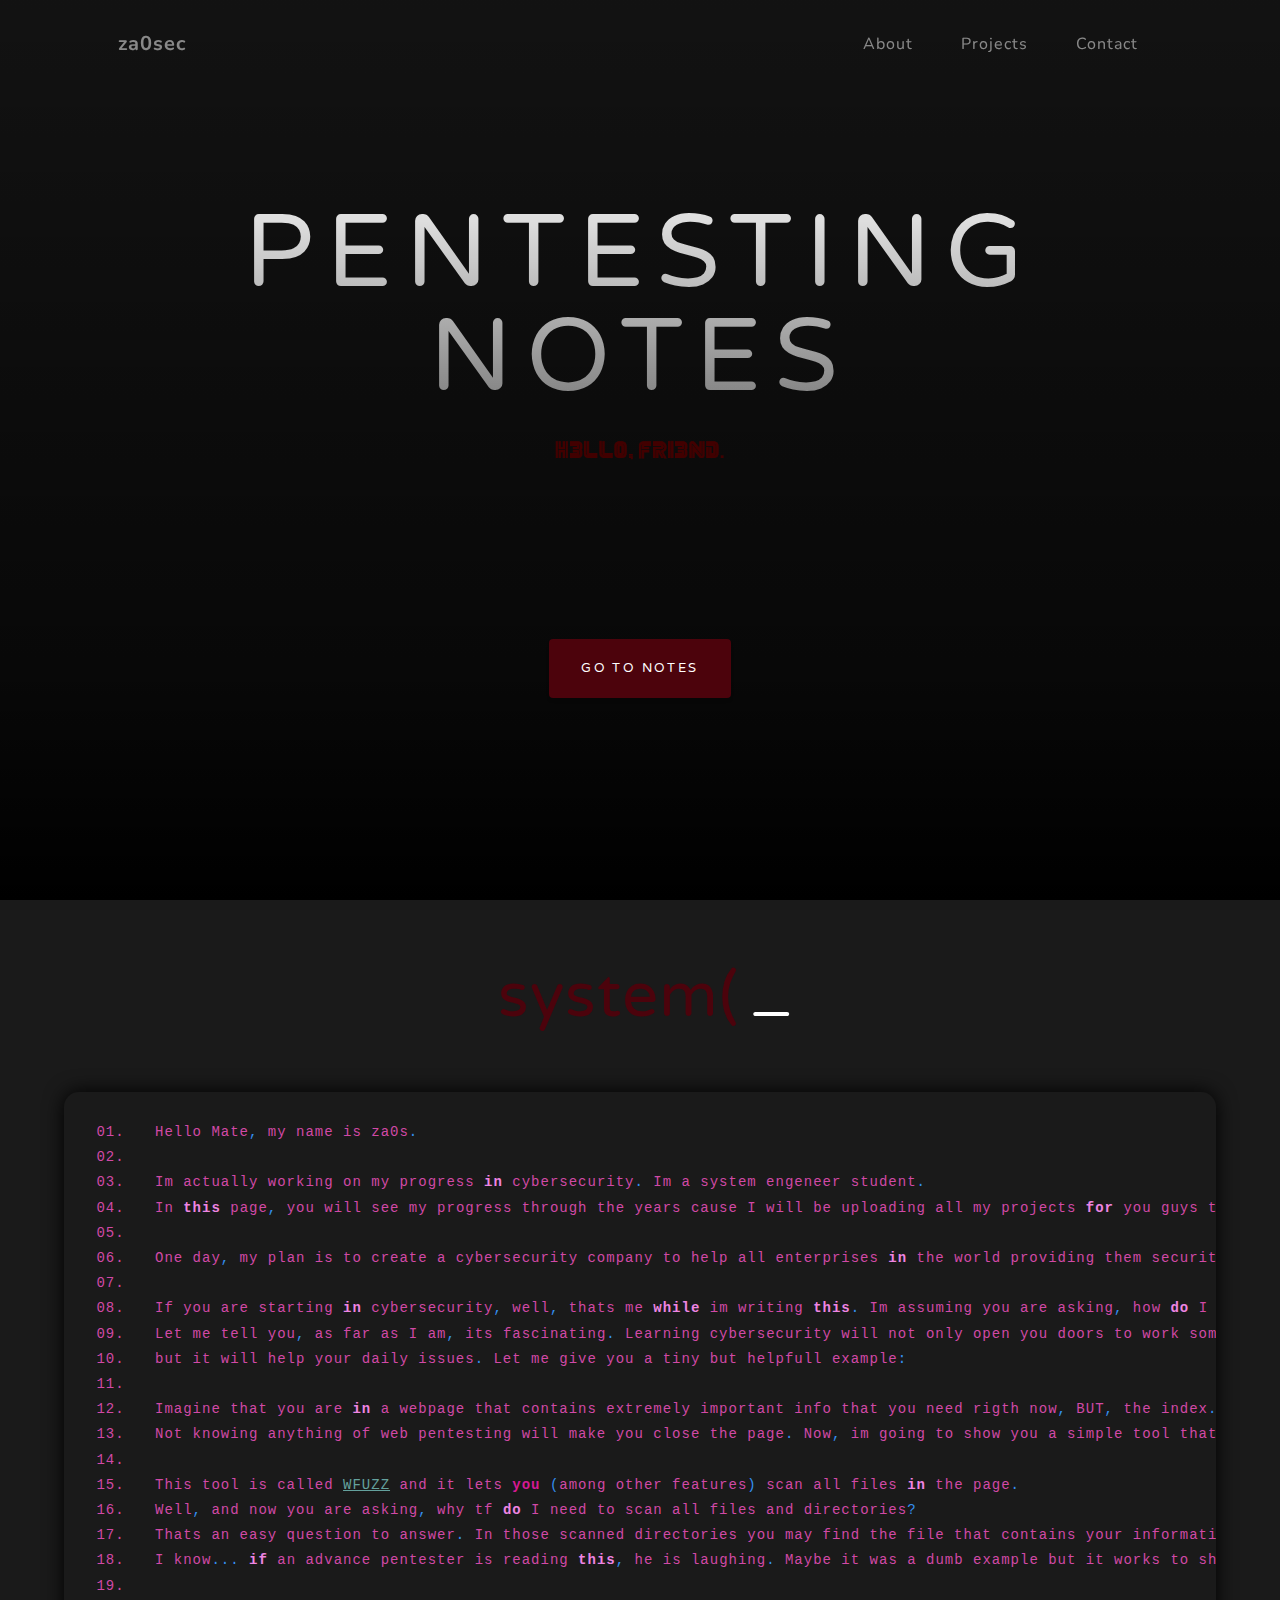
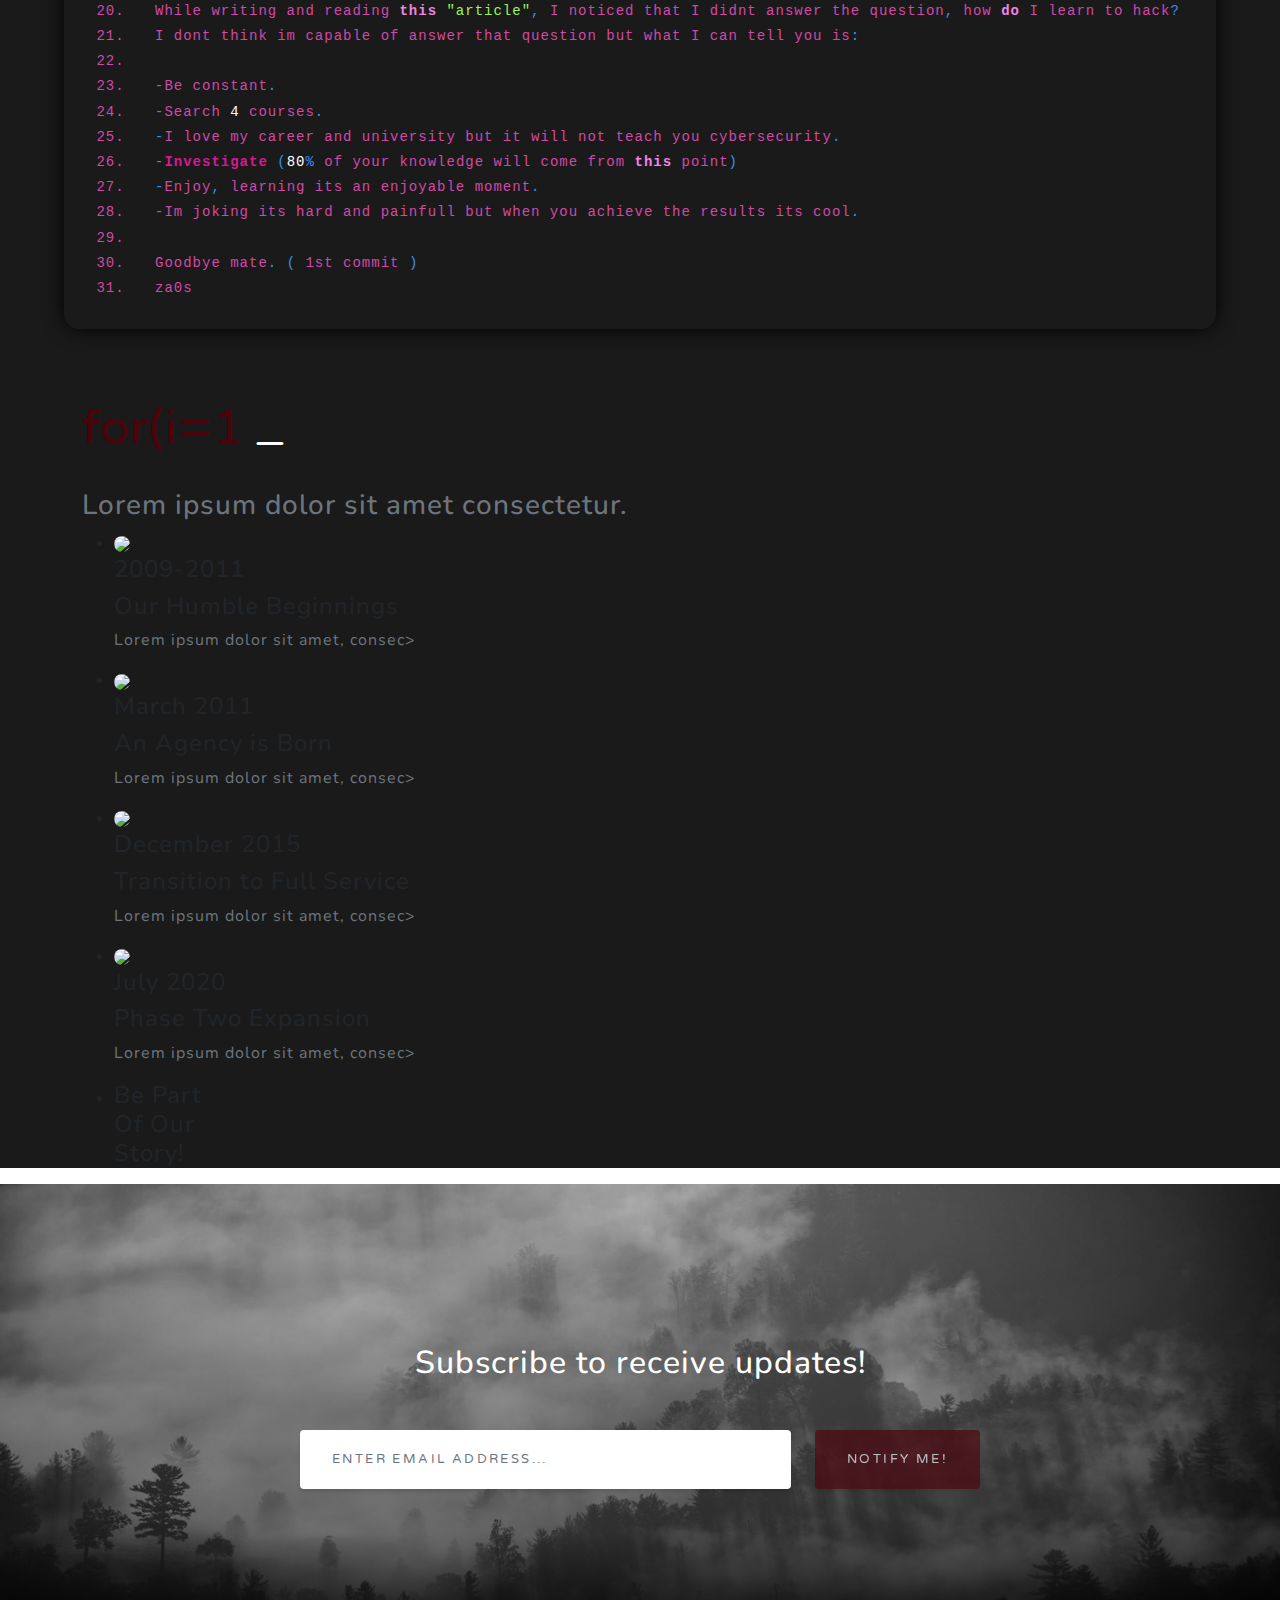
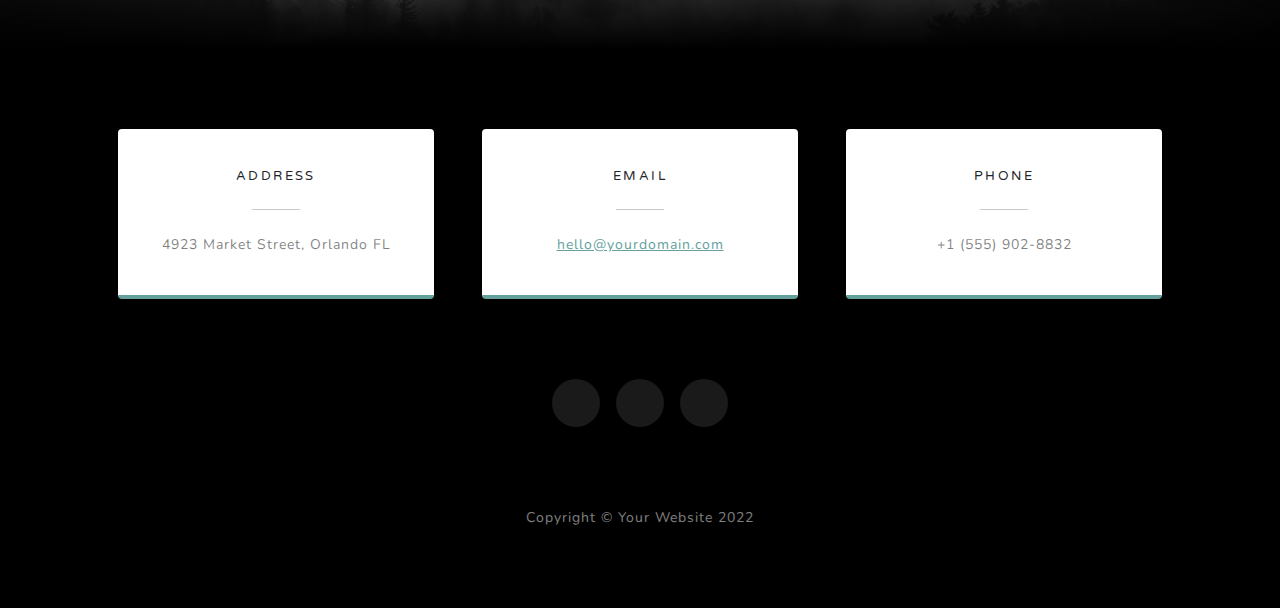
==== commit a3acb546: "Empezando proyectos" ====
--- a/index.html
+++ b/index.html
@@ -90,11 +90,12 @@
                 </div>
             </div>
       </section>
-<section class="page-section" id="about">
+<section class="bg-dark" id="about">
             <div class="container">
-                <div class="text-center">
-                    <h2 class="section-heading text-uppercase">About</h2>
-                    <h3 class="section-subheading text-muted">Lorem ipsum dolor sit amet consectetur.</h3>
+                <div class="align-items-center">
+		    <div class='console-containe'><span id='tex'></span><div class='console-underscor' id='consol'>&#95;</div></div>
+	        <br><br><br><br>            
+		<h3 class="section-subheading text-muted">Lorem ipsum dolor sit amet consectetur.</h3>
                 </div>
                 <ul class="timeline">
                     <li>
--- a/css/javi.css
+++ b/css/javi.css
@@ -1,4 +1,22 @@
 @import url(https://fonts.googleapis.com/css?family=Khula:700);
+
+@media (max-width:720px)  { 
+
+.console-container {
+ 
+  font-family: "Varela Round", -apple-system, BlinkMacSystemFont, "Segoe UI", Roboto, "Helvetica Neue>
+  font-size:1rem;
+  text-align:center;
+  height: 0px;
+  width:0px
+  display:block;
+  color:#fff;
+  margin:auto;
+  padding-top:0px;
+}
+
+}
+
 
 .hidden {
   opacity:0;
@@ -6,10 +24,10 @@
 .console-container {
  
   font-family: "Varela Round", -apple-system, BlinkMacSystemFont, "Segoe UI", Roboto, "Helvetica Neue", Arial, sans-serif, "Apple Color Emoji", "Segoe UI Emoji", "Segoe UI Symbol", "Noto Color Emoji";
-  font-size:4em;
+  font-size:4rem;
   text-align:center;
   height: 0px;
-  width:0px
+  max-width:90vw;
   display:block;
   color:#fff;
   margin:auto;
@@ -21,6 +39,31 @@
   top:-0.14em;
   left:10px;
 }
+
+.hidden {
+  opacity:0;
+}
+.console-containe {
+ 
+  font-family: "Varela Round", -apple-system, BlinkMacSystemFont, "Segoe UI", Roboto, "Helvetica Neue", Arial, sans-serif, "Apple Color Emoji", "Segoe UI Emoji", "Segoe UI Symbol", "Noto Color Emoji";
+  font-size:3rem;
+  text-align:left;
+  height: 0px;	
+  max-width:90vw;
+  display:block;
+  color:#fff;
+  margin:auto;
+  padding-top:0px;
+}
+.console-underscor {
+   display:inline-block;
+  position:relative;
+  top:-0.14em;
+  left:10px;
+}
+
+
+
 
 .sh_acid .sh_sourceCode{background-color:#eee;color:#000;font-weight:400;font-style:normal;}.sh_acid .sh_sourceCode .sh_type{color:#8080c0;font-weight:700;font-style:normal;}.sh_acid .sh_sourceCode .sh_comment{color:#ff8000;font-weight:400;font-style:normal;}.sh_acid .sh_sourceCode .sh_number{color:purple;font-weight:700;font-style:normal;}.sh_acid .sh_sourceCode .sh_preproc{color:#0080c0;font-weight:700;font-style:normal;}.sh_acid .sh_sourceCode .sh_function{color:#046;font-weight:400;font-style:normal;}.sh_berries-dark .sh_sourceCode{background-color:#80bfff;color:#400080;font-weight:400;font-style:normal;}.sh_berries-dark .sh_sourceCode .sh_type{color:#3f2bf0;font-weight:400;font-style:normal;}.sh_berries-dark .sh_sourceCode .sh_comment{color:#df0959;font-weight:400;font-style:italic;}.sh_berries-light .sh_sourceCode{background-color:#d7ffff;color:#47406d;font-weight:400;font-style:normal;}.sh_berries-light .sh_sourceCode .sh_type{color:#8b51c0;font-weight:400;font-style:normal;}.sh_berries-light .sh_sourceCode .sh_comment{color:#9c3caf;font-weight:400;font-style:italic;}.sh_bipolar .sh_sourceCode{background-color:#;color:#d149a6;font-weight:400;font-style:normal;}.sh_bipolar .sh_sourceCode .sh_type{color:#aadd8b;font-weight:700;font-style:normal;}.sh_bipolar .sh_sourceCode .sh_comment{color:#35d6e5;font-weight:400;font-style:italic;}.sh_bipolar .sh_sourceCode .sh_preproc{color:#07f6bf;font-weight:400;font-style:normal;}.sh_bipolar .sh_sourceCode .sh_function{color:#d51993;font-weight:700;font-style:normal;}.sh_blacknblue .sh_sourceCode{background-color:#000;color:#2346d5;font-weight:400;font-style:normal;}.sh_blacknblue .sh_sourceCode .sh_type{color:#c06cf8;font-weight:700;font-style:normal;}.sh_blacknblue .sh_sourceCode .sh_comment{color:#6fb2c4;font-weight:400;font-style:italic;}.sh_blacknblue .sh_sourceCode .sh_number{color:#c4ac60;font-weight:400;font-style:normal;}.sh_blacknblue .sh_sourceCode .sh_preproc{color:#8080ff;font-weight:400;font-style:normal;}.sh_blacknblue .sh_sourceCode .sh_function{color:#1c96ed;font-weight:400;font-style:normal;}.sh_bright .sh_sourceCode{background-color:#fff;color:#401e7a;font-weight:400;font-style:normal;}.sh_bright .sh_sourceCode .sh_type{color:#f7b92c;font-weight:400;font-style:normal;}.sh_bright .sh_sourceCode .sh_comment{color:#38ad24;font-weight:400;font-style:normal;}.sh_bright .sh_sourceCode .sh_number{color:#32ba06;font-weight:400;font-style:normal;}.sh_bright .sh_sourceCode .sh_preproc{color:#5374b0;font-weight:400;font-style:normal;}.sh_bright .sh_sourceCode .sh_function{color:#d11ced;font-weight:400;font-style:normal;}.sh_contrast .sh_sourceCode{background-color:#ed6104;color:#00f;font-weight:400;font-style:normal;}.sh_contrast .sh_sourceCode .sh_number{color:#971ad8;font-weight:400;font-style:normal;}.sh_contrast .sh_sourceCode .sh_preproc{color:#7b44e0;font-weight:400;font-style:normal;}.sh_contrast .sh_sourceCode .sh_function{color:#fff700;font-weight:700;font-style:normal;}.sh_darkblue .sh_sourceCode{background-color:#000040;color:#C7C7C7;font-weight:400;font-style:normal;}.sh_darkblue .sh_sourceCode .sh_type{color:#60ff60;font-weight:400;font-style:normal;}.sh_darkblue .sh_sourceCode .sh_comment{color:#80a0ff;font-weight:400;font-style:normal;}.sh_darkblue .sh_sourceCode .sh_number{color:#42cad9;font-weight:400;font-style:normal;}.sh_darkblue .sh_sourceCode .sh_preproc{color:#ff80ff;font-weight:400;font-style:normal;}.sh_darkness .sh_sourceCode .sh_number{color:#619de7;font-weight:400;font-style:normal;}.sh_darkness .sh_sourceCode .sh_preproc{color:#1da3cf;font-weight:400;font-style:normal;}.sh_darkness .sh_sourceCode .sh_function{color:#f34627;font-weight:400;font-style:normal;}.sh_desert .sh_sourceCode{background-color:#af947e;color:#fffdec;font-weight:400;font-style:normal;}.sh_desert .sh_sourceCode .sh_type{color:#fef8bc;font-weight:400;font-style:normal;}.sh_desert .sh_sourceCode .sh_comment{color:#a00000;font-weight:400;font-style:italic;}.sh_desert .sh_sourceCode .sh_number{color:#3e3f25;font-weight:400;font-style:normal;}.sh_desert .sh_sourceCode .sh_preproc{color:#833914;font-weight:400;font-style:normal;}.sh_desert .sh_sourceCode .sh_function{color:#f3d266;font-weight:700;font-style:normal;}.sh_dull .sh_sourceCode{background-color:#bfbfbf;color:#656565;font-weight:400;font-style:normal;}.sh_dull .sh_sourceCode .sh_type{color:#3241c6;font-weight:400;font-style:normal;}.sh_dull .sh_sourceCode .sh_comment{color:#d11d20;font-weight:400;font-style:italic;}.sh_dull .sh_sourceCode .sh_number{color:#16930d;font-weight:400;font-style:normal;}.sh_dull .sh_sourceCode .sh_preproc{color:#003;font-weight:400;font-style:normal;}.sh_dull .sh_sourceCode .sh_function{color:#38255c;font-weight:400;font-style:normal;}.sh_easter .sh_sourceCode{background-color:#ffff80;color:#2C7B34;font-weight:400;font-style:normal;}.sh_easter .sh_sourceCode .sh_type{color:#ed0f55;font-weight:700;font-style:normal;}.sh_easter .sh_sourceCode .sh_comment{color:#24c815;font-weight:400;font-style:italic;}.sh_easter .sh_sourceCode .sh_number{color:#e11a70;font-weight:400;font-style:normal;}.sh_easter .sh_sourceCode .sh_preproc{color:#1583b1;font-weight:400;font-style:normal;}.sh_easter .sh_sourceCode .sh_function{color:#1d45d6;font-weight:400;font-style:normal;}.sh_emacs .sh_sourceCode .sh_type{color:#208920;font-weight:400;font-style:normal;}.sh_emacs .sh_sourceCode .sh_comment{color:#ac2020;font-weight:400;font-style:italic;}.sh_golden .sh_sourceCode{background-color:#000;color:#db0;font-weight:400;font-style:normal;}.sh_golden .sh_sourceCode .sh_type{color:#ffed8a;font-weight:400;font-style:normal;}.sh_golden .sh_sourceCode .sh_comment{color:#978345;font-weight:400;font-style:italic;}.sh_golden .sh_sourceCode .sh_preproc{color:#fda;font-weight:400;font-style:normal;}.sh_golden .sh_sourceCode .sh_function{color:#db0;font-weight:700;font-style:normal;}.sh_greenlcd .sh_sourceCode{background-color:#003400;color:#0b0;font-weight:400;font-style:normal;}.sh_greenlcd .sh_sourceCode .sh_type{color:#00ed00;font-weight:400;font-style:normal;}.sh_greenlcd .sh_sourceCode .sh_function{color:#c0ff73;font-weight:400;font-style:normal;}.sh_ide-anjuta .sh_sourceCode .sh_type{color:navy;font-weight:400;font-style:normal;}.sh_ide-anjuta .sh_sourceCode .sh_comment{color:red;font-weight:400;font-style:italic;}.sh_ide-anjuta .sh_sourceCode .sh_preproc{color:#678000;font-weight:400;font-style:normal;}.sh_ide-codewarrior .sh_sourceCode .sh_type{color:#4c73a6;font-weight:400;font-style:normal;}.sh_ide-codewarrior .sh_sourceCode .sh_comment{color:#b30000;font-weight:400;font-style:normal;}.sh_ide-devcpp .sh_sourceCode .sh_comment{color:navy;font-weight:400;font-style:italic;}.sh_ide-eclipse .sh_sourceCode .sh_comment{color:#717ab3;font-weight:400;font-style:normal;}.sh_ide-eclipse .sh_sourceCode .sh_preproc{color:#3f5fbf;font-weight:400;font-style:normal;}.sh_ide-kdev .sh_sourceCode .sh_type{color:#600000;font-weight:400;font-style:normal;}.sh_ide-kdev .sh_sourceCode .sh_comment{color:#bfbfbf;font-weight:400;font-style:italic;}.sh_ide-msvcpp .sh_sourceCode .sh_comment{color:green;font-weight:400;font-style:italic;}.sh_kwrite .sh_sourceCode .sh_type{color:#830000;font-weight:400;font-style:normal;}.sh_kwrite .sh_sourceCode .sh_comment{color:#838183;font-weight:400;font-style:italic;}.sh_kwrite .sh_sourceCode .sh_number{color:#2928ff;font-weight:400;font-style:normal;}.sh_kwrite .sh_sourceCode .sh_preproc{color:#008200;font-weight:400;font-style:normal;}.sh_kwrite .sh_sourceCode .sh_function{color:#010181;font-weight:400;font-style:normal;}.sh_navy .sh_sourceCode{background-color:#000035;color:#008bff;font-weight:400;font-style:normal;}.sh_navy .sh_sourceCode .sh_type{color:#e1e72f;font-weight:400;font-style:normal;}.sh_navy .sh_sourceCode .sh_comment{color:#fb0;font-weight:400;font-style:italic;}.sh_navy .sh_sourceCode .sh_number{color:#f87ff4;font-weight:400;font-style:normal;}.sh_nedit .sh_sourceCode .sh_comment{color:#000;font-weight:400;font-style:italic;}.sh_nedit .sh_sourceCode .sh_preproc{color:#27408b;font-weight:400;font-style:normal;}.sh_night .sh_sourceCode{background-color:#004;color:#d0f;font-weight:400;font-style:normal;}.sh_night .sh_sourceCode .sh_type{color:#f1157c;font-weight:700;font-style:normal;}.sh_night .sh_sourceCode .sh_number{color:#8ee119;font-weight:400;font-style:normal;}.sh_night .sh_sourceCode .sh_preproc{color:#0b0;font-weight:400;font-style:normal;}.sh_night .sh_sourceCode .sh_function{color:#ff06cd;font-weight:700;font-style:normal;}.sh_pablo .sh_sourceCode .sh_type{color:#00c000;font-weight:700;font-style:normal;}.sh_pablo .sh_sourceCode .sh_comment{color:gray;font-weight:400;font-style:normal;}.sh_pablo .sh_sourceCode .sh_function{color:#ff22b9;font-weight:400;font-style:normal;}.sh_peachpuff .sh_sourceCode{background-color:#ffdab9;color:#000;font-weight:400;font-style:normal;}.sh_peachpuff .sh_sourceCode .sh_type{color:#2e8b57;font-weight:700;font-style:normal;}.sh_peachpuff .sh_sourceCode .sh_comment{color:#406090;font-weight:400;font-style:normal;}.sh_peachpuff .sh_sourceCode .sh_preproc{color:#cd00cd;font-weight:400;font-style:normal;}.sh_peachpuff .sh_sourceCode .sh_function{color:#521cc7;font-weight:400;font-style:normal;}.sh_rand01 .sh_sourceCode{background-color:#fff;color:#121b28;font-weight:400;font-style:normal;}.sh_rand01 .sh_sourceCode .sh_type{color:#c42638;font-weight:700;font-style:normal;}.sh_rand01 .sh_sourceCode .sh_number{color:#0da344;font-weight:400;font-style:normal;}.sh_rand01 .sh_sourceCode .sh_preproc{color:#620ac6;font-weight:400;font-style:normal;}.sh_the .sh_sourceCode .sh_type{color:#808;font-weight:400;font-style:normal;}.sh_typical .sh_sourceCode .sh_number{color:#a900a9;font-weight:400;font-style:normal;}.sh_typical .sh_sourceCode .sh_preproc{color:#00b800;font-weight:400;font-style:normal;}.sh_vampire .sh_sourceCode{background-color:#000;color:red;font-weight:400;font-style:normal;}.sh_vampire .sh_sourceCode .sh_type{color:#F35E1E;font-weight:700;font-style:normal;}.sh_vampire .sh_sourceCode .sh_function{color:#7bc710;font-weight:400;font-style:normal;}.sh_whatis .sh_sourceCode{background-color:#000;color:#0f0;font-weight:400;font-style:normal;}.sh_whatis .sh_sourceCode .sh_function{color:#e721d3;font-weight:400;font-style:normal;}.sh_whitengrey .sh_sourceCode{background-color:#fff;color:#696969;font-weight:400;font-style:normal;}.sh_whitengrey .sh_sourceCode .sh_type{color:#696969;font-weight:400;font-style:normal;}.sh_whitengrey .sh_sourceCode .sh_comment{color:#1326a2;font-weight:400;font-style:italic;}.sh_whitengrey .sh_sourceCode .sh_preproc{color:#470000;font-weight:400;font-style:normal;}.sh_zellner .sh_sourceCode .sh_preproc{color:#a020f0;font-weight:400;font-style:normal;}.sh_acid,.sh_berries-dark,.sh_berries-light,.sh_bipolar,.sh_blacknblue,.sh_bright,.sh_contrast,.sh_darkblue,.sh_darkness,.sh_desert,.sh_dull,.sh_easter,.sh_emacs,.sh_golden,.sh_greenlcd,.sh_ide-anjuta,.sh_ide-codewarrior,.sh_ide-devcpp,.sh_ide-eclipse,.sh_ide-kdev,.sh_ide-msvcpp,.sh_kwrite,.sh_matlab,.sh_navy,.sh_nedit,.sh_neon,.sh_night,.sh_pablo,.sh_peachpuff,.sh_print,.sh_rand01,.sh_the,.sh_typical,.sh_vampire,.sh_vim-dark,.sh_vim,.sh_whatis,.sh_whitengrey,.sh_zellner{background:none;border:0 none;margin:0;padding:0;}.sh_acid .sh_sourceCode .sh_keyword,.sh_acid .sh_sourceCode .sh_date,.sh_acid .sh_sourceCode .sh_time,.sh_acid .sh_sourceCode .sh_file,.sh_acid .sh_sourceCode .sh_difflines,.sh_acid .sh_sourceCode .sh_property{color:#bb7977;font-weight:700;font-style:normal;}.sh_acid .sh_sourceCode .sh_string,.sh_acid .sh_sourceCode .sh_regexp,.sh_acid .sh_sourceCode .sh_url,.sh_acid .sh_sourceCode .sh_ip,.sh_acid .sh_sourceCode .sh_name,.sh_acid .sh_sourceCode .sh_newfile,.sh_acid .sh_sourceCode .sh_value{color:#a68500;font-weight:400;font-style:normal;}.sh_acid .sh_sourceCode .sh_specialchar,.sh_acid .sh_sourceCode .sh_oldfile{color:#f0f;font-weight:700;font-style:normal;}.sh_acid .sh_sourceCode .sh_symbol,.sh_acid .sh_sourceCode .sh_cbracket{color:#ff0080;font-weight:700;font-style:normal;}.sh_acid .sh_sourceCode .sh_variable,.sh_acid .sh_sourceCode .sh_selector{color:#0080c0;font-weight:400;font-style:normal;}.sh_berries-dark .sh_sourceCode .sh_keyword,.sh_berries-dark .sh_sourceCode .sh_date,.sh_berries-dark .sh_sourceCode .sh_time,.sh_berries-dark .sh_sourceCode .sh_file,.sh_berries-dark .sh_sourceCode .sh_difflines,.sh_berries-dark .sh_sourceCode .sh_property{color:#3f2bf0;font-weight:700;font-style:normal;}.sh_berries-dark .sh_sourceCode .sh_string,.sh_berries-dark .sh_sourceCode .sh_regexp,.sh_berries-dark .sh_sourceCode .sh_url,.sh_berries-dark .sh_sourceCode .sh_ip,.sh_berries-dark .sh_sourceCode .sh_name,.sh_berries-dark .sh_sourceCode .sh_newfile,.sh_berries-dark .sh_sourceCode .sh_value{color:#c40000;font-weight:400;font-style:normal;}.sh_berries-dark .sh_sourceCode .sh_specialchar,.sh_berries-dark .sh_sourceCode .sh_oldfile{color:#77379a;font-weight:400;font-style:normal;}.sh_berries-dark .sh_sourceCode .sh_number,.sh_berries-light .sh_sourceCode .sh_number{color:#20755a;font-weight:400;font-style:normal;}.sh_berries-dark .sh_sourceCode .sh_preproc,.sh_berries-light .sh_sourceCode .sh_preproc{color:#0628cb;font-weight:400;font-style:normal;}.sh_berries-dark .sh_sourceCode .sh_symbol,.sh_berries-dark .sh_sourceCode .sh_cbracket,.sh_contrast .sh_sourceCode .sh_comment,.sh_emacs .sh_sourceCode .sh_number,.sh_emacs .sh_sourceCode .sh_preproc,.sh_emacs .sh_sourceCode .sh_function,.sh_ide-anjuta .sh_sourceCode .sh_function,.sh_ide-codewarrior .sh_sourceCode .sh_number,.sh_ide-codewarrior .sh_sourceCode .sh_function,.sh_ide-devcpp .sh_sourceCode .sh_type,.sh_ide-devcpp .sh_sourceCode .sh_function,.sh_ide-eclipse .sh_sourceCode .sh_number,.sh_ide-eclipse .sh_sourceCode .sh_function,.sh_ide-kdev .sh_sourceCode .sh_function,.sh_ide-msvcpp .sh_sourceCode .sh_string,.sh_ide-msvcpp .sh_sourceCode .sh_regexp,.sh_ide-msvcpp .sh_sourceCode .sh_specialchar,.sh_ide-msvcpp .sh_sourceCode .sh_number,.sh_ide-msvcpp .sh_sourceCode .sh_function,.sh_ide-msvcpp .sh_sourceCode .sh_url,.sh_ide-msvcpp .sh_sourceCode .sh_ip,.sh_ide-msvcpp .sh_sourceCode .sh_name,.sh_ide-msvcpp .sh_sourceCode .sh_oldfile,.sh_ide-msvcpp .sh_sourceCode .sh_newfile,.sh_ide-msvcpp .sh_sourceCode .sh_value,.sh_matlab .sh_sourceCode .sh_type,.sh_matlab .sh_sourceCode .sh_specialchar,.sh_matlab .sh_sourceCode .sh_number,.sh_matlab .sh_sourceCode .sh_function,.sh_matlab .sh_sourceCode .sh_oldfile,.sh_nedit .sh_sourceCode .sh_function,.sh_print .sh_sourceCode .sh_string,.sh_print .sh_sourceCode .sh_regexp,.sh_print .sh_sourceCode .sh_specialchar,.sh_print .sh_sourceCode .sh_number,.sh_print .sh_sourceCode .sh_url,.sh_print .sh_sourceCode .sh_ip,.sh_print .sh_sourceCode .sh_name,.sh_print .sh_sourceCode .sh_oldfile,.sh_print .sh_sourceCode .sh_newfile,.sh_print .sh_sourceCode .sh_value,.sh_the .sh_sourceCode .sh_specialchar,.sh_the .sh_sourceCode .sh_function,.sh_the .sh_sourceCode .sh_oldfile,.sh_vim .sh_sourceCode .sh_function,.sh_whitengrey .sh_sourceCode .sh_function{color:#000;font-weight:400;font-style:normal;}.sh_berries-dark .sh_sourceCode .sh_function,.sh_berries-light .sh_sourceCode .sh_function{color:#901164;font-weight:700;font-style:normal;}.sh_berries-dark .sh_sourceCode .sh_variable,.sh_berries-dark .sh_sourceCode .sh_selector{color:#a91ea7;font-weight:400;font-style:normal;}.sh_berries-light .sh_sourceCode .sh_keyword,.sh_berries-light .sh_sourceCode .sh_date,.sh_berries-light .sh_sourceCode .sh_time,.sh_berries-light .sh_sourceCode .sh_file,.sh_berries-light .sh_sourceCode .sh_difflines,.sh_berries-light .sh_sourceCode .sh_property{color:#2cae1e;font-weight:700;font-style:normal;}.sh_berries-light .sh_sourceCode .sh_string,.sh_berries-light .sh_sourceCode .sh_regexp,.sh_berries-light .sh_sourceCode .sh_specialchar,.sh_berries-light .sh_sourceCode .sh_url,.sh_berries-light .sh_sourceCode .sh_ip,.sh_berries-light .sh_sourceCode .sh_name,.sh_berries-light .sh_sourceCode .sh_oldfile,.sh_berries-light .sh_sourceCode .sh_newfile,.sh_berries-light .sh_sourceCode .sh_value{color:#5f81b3;font-weight:400;font-style:normal;}.sh_berries-light .sh_sourceCode .sh_symbol,.sh_berries-light .sh_sourceCode .sh_cbracket{color:#d2073b;font-weight:400;font-style:normal;}.sh_berries-light .sh_sourceCode .sh_variable,.sh_berries-light .sh_sourceCode .sh_selector{color:#0628cb;font-weight:700;font-style:normal;}.sh_bipolar .sh_sourceCode .sh_keyword,.sh_bipolar .sh_sourceCode .sh_date,.sh_bipolar .sh_sourceCode .sh_time,.sh_bipolar .sh_sourceCode .sh_file,.sh_bipolar .sh_sourceCode .sh_difflines,.sh_bipolar .sh_sourceCode .sh_property{color:#ee85e2;font-weight:700;font-style:normal;}.sh_bipolar .sh_sourceCode .sh_string,.sh_bipolar .sh_sourceCode .sh_regexp,.sh_bipolar .sh_sourceCode .sh_specialchar,.sh_bipolar .sh_sourceCode .sh_url,.sh_bipolar .sh_sourceCode .sh_ip,.sh_bipolar .sh_sourceCode .sh_name,.sh_bipolar .sh_sourceCode .sh_oldfile,.sh_bipolar .sh_sourceCode .sh_newfile,.sh_bipolar .sh_sourceCode .sh_value{color:#9ef457;font-weight:400;font-style:normal;}.sh_bipolar .sh_sourceCode .sh_number,.sh_golden .sh_sourceCode .sh_number,.sh_greenlcd .sh_sourceCode .sh_number,.sh_navy .sh_sourceCode .sh_string,.sh_navy .sh_sourceCode .sh_regexp,.sh_navy .sh_sourceCode .sh_specialchar,.sh_navy .sh_sourceCode .sh_symbol,.sh_navy .sh_sourceCode .sh_function,.sh_navy .sh_sourceCode .sh_cbracket,.sh_navy .sh_sourceCode .sh_url,.sh_navy .sh_sourceCode .sh_ip,.sh_navy .sh_sourceCode .sh_name,.sh_navy .sh_sourceCode .sh_oldfile,.sh_navy .sh_sourceCode .sh_newfile,.sh_navy .sh_sourceCode .sh_value,.sh_night .sh_sourceCode .sh_string,.sh_night .sh_sourceCode .sh_regexp,.sh_night .sh_sourceCode .sh_url,.sh_night .sh_sourceCode .sh_ip,.sh_night .sh_sourceCode .sh_name,.sh_night .sh_sourceCode .sh_newfile,.sh_night .sh_sourceCode .sh_value,.sh_vampire .sh_sourceCode .sh_specialchar,.sh_vampire .sh_sourceCode .sh_variable,.sh_vampire .sh_sourceCode .sh_oldfile,.sh_vampire .sh_sourceCode .sh_selector,.sh_vim-dark .sh_sourceCode .sh_function{color:#fff;font-weight:400;font-style:normal;}.sh_bipolar .sh_sourceCode .sh_symbol,.sh_bipolar .sh_sourceCode .sh_cbracket{color:#348fef;font-weight:400;font-style:normal;}.sh_bipolar .sh_sourceCode .sh_variable,.sh_bipolar .sh_sourceCode .sh_selector{color:#72d42c;font-weight:700;font-style:normal;}.sh_blacknblue .sh_sourceCode .sh_keyword,.sh_blacknblue .sh_sourceCode .sh_date,.sh_blacknblue .sh_sourceCode .sh_time,.sh_blacknblue .sh_sourceCode .sh_file,.sh_blacknblue .sh_sourceCode .sh_difflines,.sh_blacknblue .sh_sourceCode .sh_property{color:#1ededc;font-weight:700;font-style:normal;}.sh_blacknblue .sh_sourceCode .sh_string,.sh_blacknblue .sh_sourceCode .sh_regexp,.sh_blacknblue .sh_sourceCode .sh_url,.sh_blacknblue .sh_sourceCode .sh_ip,.sh_blacknblue .sh_sourceCode .sh_name,.sh_blacknblue .sh_sourceCode .sh_newfile,.sh_blacknblue .sh_sourceCode .sh_value{color:#cfc631;font-weight:400;font-style:normal;}.sh_blacknblue .sh_sourceCode .sh_specialchar,.sh_blacknblue .sh_sourceCode .sh_symbol,.sh_blacknblue .sh_sourceCode .sh_cbracket,.sh_blacknblue .sh_sourceCode .sh_oldfile{color:#ccc6c6;font-weight:400;font-style:normal;}.sh_blacknblue .sh_sourceCode .sh_variable,.sh_blacknblue .sh_sourceCode .sh_selector{color:#ecea26;font-weight:400;font-style:normal;}.sh_bright .sh_sourceCode .sh_keyword,.sh_bright .sh_sourceCode .sh_date,.sh_bright .sh_sourceCode .sh_time,.sh_bright .sh_sourceCode .sh_file,.sh_bright .sh_sourceCode .sh_difflines,.sh_bright .sh_sourceCode .sh_property{color:#ff3030;font-weight:700;font-style:normal;}.sh_bright .sh_sourceCode .sh_string,.sh_bright .sh_sourceCode .sh_regexp,.sh_bright .sh_sourceCode .sh_specialchar,.sh_bright .sh_sourceCode .sh_url,.sh_bright .sh_sourceCode .sh_ip,.sh_bright .sh_sourceCode .sh_name,.sh_bright .sh_sourceCode .sh_oldfile,.sh_bright .sh_sourceCode .sh_newfile,.sh_bright .sh_sourceCode .sh_value{color:#1861a7;font-weight:400;font-style:normal;}.sh_bright .sh_sourceCode .sh_symbol,.sh_bright .sh_sourceCode .sh_cbracket{color:#3030ee;font-weight:400;font-style:normal;}.sh_bright .sh_sourceCode .sh_variable,.sh_bright .sh_sourceCode .sh_selector,.sh_emacs .sh_sourceCode .sh_variable,.sh_emacs .sh_sourceCode .sh_selector,.sh_ide-anjuta .sh_sourceCode .sh_variable,.sh_ide-anjuta .sh_sourceCode .sh_selector,.sh_ide-devcpp .sh_sourceCode .sh_number,.sh_ide-eclipse .sh_sourceCode .sh_string,.sh_ide-eclipse .sh_sourceCode .sh_regexp,.sh_ide-eclipse .sh_sourceCode .sh_specialchar,.sh_ide-eclipse .sh_sourceCode .sh_url,.sh_ide-eclipse .sh_sourceCode .sh_ip,.sh_ide-eclipse .sh_sourceCode .sh_name,.sh_ide-eclipse .sh_sourceCode .sh_oldfile,.sh_ide-eclipse .sh_sourceCode .sh_newfile,.sh_ide-eclipse .sh_sourceCode .sh_value,.sh_ide-kdev .sh_sourceCode .sh_number,.sh_ide-msvcpp .sh_sourceCode .sh_type,.sh_ide-msvcpp .sh_sourceCode .sh_preproc,.sh_matlab .sh_sourceCode .sh_keyword,.sh_matlab .sh_sourceCode .sh_date,.sh_matlab .sh_sourceCode .sh_time,.sh_matlab .sh_sourceCode .sh_file,.sh_matlab .sh_sourceCode .sh_variable,.sh_matlab .sh_sourceCode .sh_difflines,.sh_matlab .sh_sourceCode .sh_selector,.sh_matlab .sh_sourceCode .sh_property,.sh_pablo .sh_sourceCode .sh_specialchar,.sh_pablo .sh_sourceCode .sh_oldfile,.sh_the .sh_sourceCode .sh_keyword,.sh_the .sh_sourceCode .sh_date,.sh_the .sh_sourceCode .sh_time,.sh_the .sh_sourceCode .sh_file,.sh_the .sh_sourceCode .sh_variable,.sh_the .sh_sourceCode .sh_difflines,.sh_the .sh_sourceCode .sh_selector,.sh_the .sh_sourceCode .sh_property,.sh_typical .sh_sourceCode .sh_type,.sh_vim-dark .sh_sourceCode .sh_comment,.sh_vim .sh_sourceCode .sh_comment,.sh_zellner .sh_sourceCode .sh_type{color:#00f;font-weight:400;font-style:normal;}.sh_contrast .sh_sourceCode .sh_keyword,.sh_contrast .sh_sourceCode .sh_type,.sh_contrast .sh_sourceCode .sh_date,.sh_contrast .sh_sourceCode .sh_time,.sh_contrast .sh_sourceCode .sh_file,.sh_contrast .sh_sourceCode .sh_difflines,.sh_contrast .sh_sourceCode .sh_property,.sh_darkblue .sh_sourceCode .sh_function,.sh_neon .sh_sourceCode .sh_function,.sh_night .sh_sourceCode .sh_keyword,.sh_night .sh_sourceCode .sh_date,.sh_night .sh_sourceCode .sh_time,.sh_night .sh_sourceCode .sh_file,.sh_night .sh_sourceCode .sh_difflines,.sh_night .sh_sourceCode .sh_property,.sh_vampire .sh_sourceCode .sh_keyword,.sh_vampire .sh_sourceCode .sh_date,.sh_vampire .sh_sourceCode .sh_time,.sh_vampire .sh_sourceCode .sh_file,.sh_vampire .sh_sourceCode .sh_difflines,.sh_vampire .sh_sourceCode .sh_property,.sh_whatis .sh_sourceCode .sh_type{color:#fff;font-weight:700;font-style:normal;}.sh_contrast .sh_sourceCode .sh_string,.sh_contrast .sh_sourceCode .sh_regexp,.sh_contrast .sh_sourceCode .sh_specialchar,.sh_contrast .sh_sourceCode .sh_url,.sh_contrast .sh_sourceCode .sh_ip,.sh_contrast .sh_sourceCode .sh_name,.sh_contrast .sh_sourceCode .sh_oldfile,.sh_contrast .sh_sourceCode .sh_newfile,.sh_contrast .sh_sourceCode .sh_value{color:#11f80c;font-weight:400;font-style:normal;}.sh_contrast .sh_sourceCode .sh_symbol,.sh_contrast .sh_sourceCode .sh_cbracket,.sh_golden .sh_sourceCode .sh_variable,.sh_golden .sh_sourceCode .sh_selector{color:#dedede;font-weight:700;font-style:normal;}.sh_contrast .sh_sourceCode .sh_variable,.sh_contrast .sh_sourceCode .sh_selector{color:#11f80c;font-weight:700;font-style:normal;}.sh_darkblue .sh_sourceCode .sh_keyword,.sh_darkblue .sh_sourceCode .sh_date,.sh_darkblue .sh_sourceCode .sh_time,.sh_darkblue .sh_sourceCode .sh_file,.sh_darkblue .sh_sourceCode .sh_difflines,.sh_darkblue .sh_sourceCode .sh_property{color:#ffff60;font-weight:400;font-style:normal;}.sh_darkblue .sh_sourceCode .sh_string,.sh_darkblue .sh_sourceCode .sh_regexp,.sh_darkblue .sh_sourceCode .sh_url,.sh_darkblue .sh_sourceCode .sh_ip,.sh_darkblue .sh_sourceCode .sh_name,.sh_darkblue .sh_sourceCode .sh_newfile,.sh_darkblue .sh_sourceCode .sh_value{color:#ffa0a0;font-weight:400;font-style:normal;}.sh_darkblue .sh_sourceCode .sh_specialchar,.sh_darkblue .sh_sourceCode .sh_oldfile{color:orange;font-weight:400;font-style:normal;}.sh_darkblue .sh_sourceCode .sh_symbol,.sh_darkblue .sh_sourceCode .sh_cbracket{color:#d8e91b;font-weight:700;font-style:normal;}.sh_darkblue .sh_sourceCode .sh_variable,.sh_darkblue .sh_sourceCode .sh_selector,.sh_darkness .sh_sourceCode .sh_variable,.sh_darkness .sh_sourceCode .sh_selector{color:#26e0e7;font-weight:400;font-style:normal;}.sh_darkness .sh_sourceCode,.sh_neon .sh_sourceCode,.sh_pablo .sh_sourceCode,.sh_vim-dark .sh_sourceCode{background-color:#000;color:#fff;font-weight:400;font-style:normal;}.sh_darkness .sh_sourceCode .sh_keyword,.sh_darkness .sh_sourceCode .sh_date,.sh_darkness .sh_sourceCode .sh_time,.sh_darkness .sh_sourceCode .sh_file,.sh_darkness .sh_sourceCode .sh_difflines,.sh_darkness .sh_sourceCode .sh_property{color:#ff0;font-weight:700;font-style:normal;}.sh_darkness .sh_sourceCode .sh_type,.sh_pablo .sh_sourceCode .sh_preproc,.sh_vim-dark .sh_sourceCode .sh_type,.sh_vim .sh_sourceCode .sh_type{color:#0f0;font-weight:400;font-style:normal;}.sh_darkness .sh_sourceCode .sh_string,.sh_darkness .sh_sourceCode .sh_regexp,.sh_darkness .sh_sourceCode .sh_url,.sh_darkness .sh_sourceCode .sh_ip,.sh_darkness .sh_sourceCode .sh_name,.sh_darkness .sh_sourceCode .sh_newfile,.sh_darkness .sh_sourceCode .sh_value{color:#abab00;font-weight:700;font-style:normal;}.sh_darkness .sh_sourceCode .sh_specialchar,.sh_darkness .sh_sourceCode .sh_oldfile,.sh_greenlcd .sh_sourceCode .sh_preproc,.sh_night .sh_sourceCode .sh_comment,.sh_whatis .sh_sourceCode .sh_preproc{color:#bfbfbf;font-weight:400;font-style:normal;}.sh_darkness .sh_sourceCode .sh_comment,.sh_greenlcd .sh_sourceCode .sh_comment{color:#888;font-weight:400;font-style:italic;}.sh_darkness .sh_sourceCode .sh_symbol,.sh_darkness .sh_sourceCode .sh_cbracket,.sh_kwrite .sh_sourceCode .sh_specialchar,.sh_kwrite .sh_sourceCode .sh_oldfile,.sh_neon .sh_sourceCode .sh_number,.sh_zellner .sh_sourceCode .sh_string,.sh_zellner .sh_sourceCode .sh_regexp,.sh_zellner .sh_sourceCode .sh_specialchar,.sh_zellner .sh_sourceCode .sh_number,.sh_zellner .sh_sourceCode .sh_url,.sh_zellner .sh_sourceCode .sh_ip,.sh_zellner .sh_sourceCode .sh_name,.sh_zellner .sh_sourceCode .sh_oldfile,.sh_zellner .sh_sourceCode .sh_newfile,.sh_zellner .sh_sourceCode .sh_value{color:#f0f;font-weight:400;font-style:normal;}.sh_desert .sh_sourceCode .sh_keyword,.sh_desert .sh_sourceCode .sh_date,.sh_desert .sh_sourceCode .sh_time,.sh_desert .sh_sourceCode .sh_file,.sh_desert .sh_sourceCode .sh_difflines,.sh_desert .sh_sourceCode .sh_property{color:#fef8bc;font-weight:700;font-style:normal;}.sh_desert .sh_sourceCode .sh_string,.sh_desert .sh_sourceCode .sh_regexp,.sh_desert .sh_sourceCode .sh_specialchar,.sh_desert .sh_sourceCode .sh_url,.sh_desert .sh_sourceCode .sh_ip,.sh_desert .sh_sourceCode .sh_name,.sh_desert .sh_sourceCode .sh_oldfile,.sh_desert .sh_sourceCode .sh_newfile,.sh_desert .sh_sourceCode .sh_value{color:#f6f647;font-weight:400;font-style:normal;}.sh_desert .sh_sourceCode .sh_symbol,.sh_desert .sh_sourceCode .sh_cbracket{color:#66574f;font-weight:400;font-style:normal;}.sh_desert .sh_sourceCode .sh_variable,.sh_desert .sh_sourceCode .sh_selector,.sh_ide-devcpp .sh_sourceCode .sh_keyword,.sh_ide-devcpp .sh_sourceCode .sh_date,.sh_ide-devcpp .sh_sourceCode .sh_time,.sh_ide-devcpp .sh_sourceCode .sh_file,.sh_ide-devcpp .sh_sourceCode .sh_variable,.sh_ide-devcpp .sh_sourceCode .sh_difflines,.sh_ide-devcpp .sh_sourceCode .sh_selector,.sh_ide-devcpp .sh_sourceCode .sh_property,.sh_kwrite .sh_sourceCode .sh_keyword,.sh_kwrite .sh_sourceCode .sh_date,.sh_kwrite .sh_sourceCode .sh_time,.sh_kwrite .sh_sourceCode .sh_file,.sh_kwrite .sh_sourceCode .sh_variable,.sh_kwrite .sh_sourceCode .sh_difflines,.sh_kwrite .sh_sourceCode .sh_selector,.sh_kwrite .sh_sourceCode .sh_property,.sh_nedit .sh_sourceCode .sh_keyword,.sh_nedit .sh_sourceCode .sh_symbol,.sh_nedit .sh_sourceCode .sh_cbracket,.sh_nedit .sh_sourceCode .sh_date,.sh_nedit .sh_sourceCode .sh_time,.sh_nedit .sh_sourceCode .sh_file,.sh_nedit .sh_sourceCode .sh_difflines,.sh_nedit .sh_sourceCode .sh_property,.sh_print .sh_sourceCode .sh_keyword,.sh_print .sh_sourceCode .sh_type,.sh_print .sh_sourceCode .sh_preproc,.sh_print .sh_sourceCode .sh_symbol,.sh_print .sh_sourceCode .sh_cbracket,.sh_print .sh_sourceCode .sh_date,.sh_print .sh_sourceCode .sh_time,.sh_print .sh_sourceCode .sh_file,.sh_print .sh_sourceCode .sh_variable,.sh_print .sh_sourceCode .sh_difflines,.sh_print .sh_sourceCode .sh_selector,.sh_print .sh_sourceCode .sh_property,.sh_rand01 .sh_sourceCode .sh_function,.sh_typical .sh_sourceCode .sh_function,.sh_zellner .sh_sourceCode .sh_function{color:#000;font-weight:700;font-style:normal;}.sh_dull .sh_sourceCode .sh_keyword,.sh_dull .sh_sourceCode .sh_date,.sh_dull .sh_sourceCode .sh_time,.sh_dull .sh_sourceCode .sh_file,.sh_dull .sh_sourceCode .sh_difflines,.sh_dull .sh_sourceCode .sh_property{color:#353535;font-weight:700;font-style:normal;}.sh_dull .sh_sourceCode .sh_string,.sh_dull .sh_sourceCode .sh_regexp,.sh_dull .sh_sourceCode .sh_specialchar,.sh_dull .sh_sourceCode .sh_url,.sh_dull .sh_sourceCode .sh_ip,.sh_dull .sh_sourceCode .sh_name,.sh_dull .sh_sourceCode .sh_oldfile,.sh_dull .sh_sourceCode .sh_newfile,.sh_dull .sh_sourceCode .sh_value{color:#059;font-weight:400;font-style:normal;}.sh_dull .sh_sourceCode .sh_symbol,.sh_dull .sh_sourceCode .sh_cbracket{color:#222;font-weight:400;font-style:normal;}.sh_dull .sh_sourceCode .sh_variable,.sh_dull .sh_sourceCode .sh_selector{color:#ae5a16;font-weight:400;font-style:normal;}.sh_easter .sh_sourceCode .sh_keyword,.sh_easter .sh_sourceCode .sh_date,.sh_easter .sh_sourceCode .sh_time,.sh_easter .sh_sourceCode .sh_file,.sh_easter .sh_sourceCode .sh_difflines,.sh_easter .sh_sourceCode .sh_property{color:#1d45d6;font-weight:700;font-style:normal;}.sh_easter .sh_sourceCode .sh_string,.sh_easter .sh_sourceCode .sh_regexp,.sh_easter .sh_sourceCode .sh_specialchar,.sh_easter .sh_sourceCode .sh_url,.sh_easter .sh_sourceCode .sh_ip,.sh_easter .sh_sourceCode .sh_name,.sh_easter .sh_sourceCode .sh_oldfile,.sh_easter .sh_sourceCode .sh_newfile,.sh_easter .sh_sourceCode .sh_value{color:#ca4be3;font-weight:400;font-style:normal;}.sh_easter .sh_sourceCode .sh_symbol,.sh_easter .sh_sourceCode .sh_cbracket{color:#fa4700;font-weight:400;font-style:normal;}.sh_easter .sh_sourceCode .sh_variable,.sh_easter .sh_sourceCode .sh_selector{color:#26aae7;font-weight:700;font-style:normal;}.sh_emacs .sh_sourceCode,.sh_ide-anjuta .sh_sourceCode,.sh_ide-codewarrior .sh_sourceCode,.sh_ide-devcpp .sh_sourceCode,.sh_ide-eclipse .sh_sourceCode,.sh_ide-kdev .sh_sourceCode,.sh_ide-msvcpp .sh_sourceCode,.sh_kwrite .sh_sourceCode,.sh_matlab .sh_sourceCode,.sh_nedit .sh_sourceCode,.sh_print .sh_sourceCode,.sh_the .sh_sourceCode,.sh_typical .sh_sourceCode,.sh_vim .sh_sourceCode,.sh_zellner .sh_sourceCode{background-color:#fff;color:#000;font-weight:400;font-style:normal;}.sh_emacs .sh_sourceCode .sh_keyword,.sh_emacs .sh_sourceCode .sh_date,.sh_emacs .sh_sourceCode .sh_time,.sh_emacs .sh_sourceCode .sh_file,.sh_emacs .sh_sourceCode .sh_difflines,.sh_emacs .sh_sourceCode .sh_property{color:#9c20ee;font-weight:700;font-style:normal;}.sh_emacs .sh_sourceCode .sh_string,.sh_emacs .sh_sourceCode .sh_regexp,.sh_emacs .sh_sourceCode .sh_specialchar,.sh_emacs .sh_sourceCode .sh_url,.sh_emacs .sh_sourceCode .sh_ip,.sh_emacs .sh_sourceCode .sh_name,.sh_emacs .sh_sourceCode .sh_oldfile,.sh_emacs .sh_sourceCode .sh_newfile,.sh_emacs .sh_sourceCode .sh_value{color:#bd8d8b;font-weight:400;font-style:normal;}.sh_golden .sh_sourceCode .sh_keyword,.sh_golden .sh_sourceCode .sh_date,.sh_golden .sh_sourceCode .sh_time,.sh_golden .sh_sourceCode .sh_file,.sh_golden .sh_sourceCode .sh_difflines,.sh_golden .sh_sourceCode .sh_property{color:#ffed8a;font-weight:700;font-style:normal;}.sh_golden .sh_sourceCode .sh_string,.sh_golden .sh_sourceCode .sh_regexp,.sh_golden .sh_sourceCode .sh_specialchar,.sh_golden .sh_sourceCode .sh_url,.sh_golden .sh_sourceCode .sh_ip,.sh_golden .sh_sourceCode .sh_name,.sh_golden .sh_sourceCode .sh_oldfile,.sh_golden .sh_sourceCode .sh_newfile,.sh_golden .sh_sourceCode .sh_value,.sh_ide-devcpp .sh_sourceCode .sh_string,.sh_ide-devcpp .sh_sourceCode .sh_regexp,.sh_ide-devcpp .sh_sourceCode .sh_specialchar,.sh_ide-devcpp .sh_sourceCode .sh_url,.sh_ide-devcpp .sh_sourceCode .sh_ip,.sh_ide-devcpp .sh_sourceCode .sh_name,.sh_ide-devcpp .sh_sourceCode .sh_oldfile,.sh_ide-devcpp .sh_sourceCode .sh_newfile,.sh_ide-devcpp .sh_sourceCode .sh_value,.sh_ide-kdev .sh_sourceCode .sh_string,.sh_ide-kdev .sh_sourceCode .sh_regexp,.sh_ide-kdev .sh_sourceCode .sh_specialchar,.sh_ide-kdev .sh_sourceCode .sh_url,.sh_ide-kdev .sh_sourceCode .sh_ip,.sh_ide-kdev .sh_sourceCode .sh_name,.sh_ide-kdev .sh_sourceCode .sh_oldfile,.sh_ide-kdev .sh_sourceCode .sh_newfile,.sh_ide-kdev .sh_sourceCode .sh_value,.sh_kwrite .sh_sourceCode .sh_string,.sh_kwrite .sh_sourceCode .sh_regexp,.sh_kwrite .sh_sourceCode .sh_url,.sh_kwrite .sh_sourceCode .sh_ip,.sh_kwrite .sh_sourceCode .sh_name,.sh_kwrite .sh_sourceCode .sh_newfile,.sh_kwrite .sh_sourceCode .sh_value,.sh_pablo .sh_sourceCode .sh_symbol,.sh_pablo .sh_sourceCode .sh_cbracket,.sh_the .sh_sourceCode .sh_number,.sh_the .sh_sourceCode .sh_preproc,.sh_typical .sh_sourceCode .sh_string,.sh_typical .sh_sourceCode .sh_regexp,.sh_typical .sh_sourceCode .sh_symbol,.sh_typical .sh_sourceCode .sh_cbracket,.sh_typical .sh_sourceCode .sh_url,.sh_typical .sh_sourceCode .sh_ip,.sh_typical .sh_sourceCode .sh_name,.sh_typical .sh_sourceCode .sh_newfile,.sh_typical .sh_sourceCode .sh_value,.sh_vim-dark .sh_sourceCode .sh_string,.sh_vim-dark .sh_sourceCode .sh_regexp,.sh_vim-dark .sh_sourceCode .sh_number,.sh_vim-dark .sh_sourceCode .sh_url,.sh_vim-dark .sh_sourceCode .sh_ip,.sh_vim-dark .sh_sourceCode .sh_name,.sh_vim-dark .sh_sourceCode .sh_newfile,.sh_vim-dark .sh_sourceCode .sh_value,.sh_vim .sh_sourceCode .sh_string,.sh_vim .sh_sourceCode .sh_regexp,.sh_vim .sh_sourceCode .sh_number,.sh_vim .sh_sourceCode .sh_url,.sh_vim .sh_sourceCode .sh_ip,.sh_vim .sh_sourceCode .sh_name,.sh_vim .sh_sourceCode .sh_newfile,.sh_vim .sh_sourceCode .sh_value,.sh_whatis .sh_sourceCode .sh_comment,.sh_zellner .sh_sourceCode .sh_comment{color:red;font-weight:400;font-style:normal;}.sh_golden .sh_sourceCode .sh_symbol,.sh_golden .sh_sourceCode .sh_cbracket,.sh_vampire .sh_sourceCode .sh_preproc{color:#ababab;font-weight:400;font-style:normal;}.sh_greenlcd .sh_sourceCode .sh_keyword,.sh_greenlcd .sh_sourceCode .sh_date,.sh_greenlcd .sh_sourceCode .sh_time,.sh_greenlcd .sh_sourceCode .sh_file,.sh_greenlcd .sh_sourceCode .sh_difflines,.sh_greenlcd .sh_sourceCode .sh_property{color:#00ed00;font-weight:700;font-style:normal;}.sh_greenlcd .sh_sourceCode .sh_string,.sh_greenlcd .sh_sourceCode .sh_regexp,.sh_greenlcd .sh_sourceCode .sh_specialchar,.sh_greenlcd .sh_sourceCode .sh_url,.sh_greenlcd .sh_sourceCode .sh_ip,.sh_greenlcd .sh_sourceCode .sh_name,.sh_greenlcd .sh_sourceCode .sh_oldfile,.sh_greenlcd .sh_sourceCode .sh_newfile,.sh_greenlcd .sh_sourceCode .sh_value{color:#dfdfdf;font-weight:400;font-style:normal;}.sh_greenlcd .sh_sourceCode .sh_symbol,.sh_greenlcd .sh_sourceCode .sh_cbracket{color:#2fe7a9;font-weight:400;font-style:normal;}.sh_greenlcd .sh_sourceCode .sh_variable,.sh_greenlcd .sh_sourceCode .sh_selector{color:#beef13;font-weight:400;font-style:normal;}.sh_ide-anjuta .sh_sourceCode .sh_keyword,.sh_ide-anjuta .sh_sourceCode .sh_date,.sh_ide-anjuta .sh_sourceCode .sh_time,.sh_ide-anjuta .sh_sourceCode .sh_file,.sh_ide-anjuta .sh_sourceCode .sh_difflines,.sh_ide-anjuta .sh_sourceCode .sh_property{color:navy;font-weight:700;font-style:normal;}.sh_ide-anjuta .sh_sourceCode .sh_string,.sh_ide-anjuta .sh_sourceCode .sh_regexp,.sh_ide-anjuta .sh_sourceCode .sh_specialchar,.sh_ide-anjuta .sh_sourceCode .sh_url,.sh_ide-anjuta .sh_sourceCode .sh_ip,.sh_ide-anjuta .sh_sourceCode .sh_name,.sh_ide-anjuta .sh_sourceCode .sh_oldfile,.sh_ide-anjuta .sh_sourceCode .sh_newfile,.sh_ide-anjuta .sh_sourceCode .sh_value{color:#db0;font-weight:400;font-style:normal;}.sh_ide-anjuta .sh_sourceCode .sh_number,.sh_whitengrey .sh_sourceCode .sh_string,.sh_whitengrey .sh_sourceCode .sh_regexp,.sh_whitengrey .sh_sourceCode .sh_specialchar,.sh_whitengrey .sh_sourceCode .sh_url,.sh_whitengrey .sh_sourceCode .sh_ip,.sh_whitengrey .sh_sourceCode .sh_name,.sh_whitengrey .sh_sourceCode .sh_oldfile,.sh_whitengrey .sh_sourceCode .sh_newfile,.sh_whitengrey .sh_sourceCode .sh_value{color:#080;font-weight:400;font-style:normal;}.sh_ide-codewarrior .sh_sourceCode .sh_keyword,.sh_ide-codewarrior .sh_sourceCode .sh_preproc,.sh_ide-codewarrior .sh_sourceCode .sh_date,.sh_ide-codewarrior .sh_sourceCode .sh_time,.sh_ide-codewarrior .sh_sourceCode .sh_file,.sh_ide-codewarrior .sh_sourceCode .sh_variable,.sh_ide-codewarrior .sh_sourceCode .sh_difflines,.sh_ide-codewarrior .sh_sourceCode .sh_selector,.sh_ide-codewarrior .sh_sourceCode .sh_property{color:#0000b3;font-weight:400;font-style:normal;}.sh_ide-codewarrior .sh_sourceCode .sh_string,.sh_ide-codewarrior .sh_sourceCode .sh_regexp,.sh_ide-codewarrior .sh_sourceCode .sh_specialchar,.sh_ide-codewarrior .sh_sourceCode .sh_url,.sh_ide-codewarrior .sh_sourceCode .sh_ip,.sh_ide-codewarrior .sh_sourceCode .sh_name,.sh_ide-codewarrior .sh_sourceCode .sh_oldfile,.sh_ide-codewarrior .sh_sourceCode .sh_newfile,.sh_ide-codewarrior .sh_sourceCode .sh_value{color:#666;font-weight:400;font-style:normal;}.sh_ide-devcpp .sh_sourceCode .sh_preproc,.sh_ide-kdev .sh_sourceCode .sh_preproc{color:green;font-weight:400;font-style:normal;}.sh_ide-eclipse .sh_sourceCode .sh_keyword,.sh_ide-eclipse .sh_sourceCode .sh_type,.sh_ide-eclipse .sh_sourceCode .sh_date,.sh_ide-eclipse .sh_sourceCode .sh_time,.sh_ide-eclipse .sh_sourceCode .sh_file,.sh_ide-eclipse .sh_sourceCode .sh_variable,.sh_ide-eclipse .sh_sourceCode .sh_difflines,.sh_ide-eclipse .sh_sourceCode .sh_selector,.sh_ide-eclipse .sh_sourceCode .sh_property{color:#7f0055;font-weight:700;font-style:normal;}.sh_ide-kdev .sh_sourceCode .sh_keyword,.sh_ide-kdev .sh_sourceCode .sh_date,.sh_ide-kdev .sh_sourceCode .sh_time,.sh_ide-kdev .sh_sourceCode .sh_file,.sh_ide-kdev .sh_sourceCode .sh_variable,.sh_ide-kdev .sh_sourceCode .sh_difflines,.sh_ide-kdev .sh_sourceCode .sh_selector,.sh_ide-kdev .sh_sourceCode .sh_property{color:#600000;font-weight:700;font-style:normal;}.sh_ide-msvcpp .sh_sourceCode .sh_keyword,.sh_ide-msvcpp .sh_sourceCode .sh_date,.sh_ide-msvcpp .sh_sourceCode .sh_time,.sh_ide-msvcpp .sh_sourceCode .sh_file,.sh_ide-msvcpp .sh_sourceCode .sh_variable,.sh_ide-msvcpp .sh_sourceCode .sh_difflines,.sh_ide-msvcpp .sh_sourceCode .sh_selector,.sh_ide-msvcpp .sh_sourceCode .sh_property,.sh_typical .sh_sourceCode .sh_keyword,.sh_typical .sh_sourceCode .sh_date,.sh_typical .sh_sourceCode .sh_time,.sh_typical .sh_sourceCode .sh_file,.sh_typical .sh_sourceCode .sh_difflines,.sh_typical .sh_sourceCode .sh_property{color:#00f;font-weight:700;font-style:normal;}.sh_matlab .sh_sourceCode .sh_string,.sh_matlab .sh_sourceCode .sh_regexp,.sh_matlab .sh_sourceCode .sh_url,.sh_matlab .sh_sourceCode .sh_ip,.sh_matlab .sh_sourceCode .sh_name,.sh_matlab .sh_sourceCode .sh_newfile,.sh_matlab .sh_sourceCode .sh_value{color:maroon;font-weight:400;font-style:normal;}.sh_navy .sh_sourceCode .sh_keyword,.sh_navy .sh_sourceCode .sh_date,.sh_navy .sh_sourceCode .sh_time,.sh_navy .sh_sourceCode .sh_file,.sh_navy .sh_sourceCode .sh_difflines,.sh_navy .sh_sourceCode .sh_property{color:#f8c50b;font-weight:700;font-style:normal;}.sh_navy .sh_sourceCode .sh_preproc,.sh_vampire .sh_sourceCode .sh_string,.sh_vampire .sh_sourceCode .sh_regexp,.sh_vampire .sh_sourceCode .sh_number,.sh_vampire .sh_sourceCode .sh_url,.sh_vampire .sh_sourceCode .sh_ip,.sh_vampire .sh_sourceCode .sh_name,.sh_vampire .sh_sourceCode .sh_newfile,.sh_vampire .sh_sourceCode .sh_value,.sh_whitengrey .sh_sourceCode .sh_number{color:#b0f;font-weight:400;font-style:normal;}.sh_navy .sh_sourceCode .sh_variable,.sh_navy .sh_sourceCode .sh_selector{color:#13d8ef;font-weight:400;font-style:normal;}.sh_nedit .sh_sourceCode .sh_type,.sh_peachpuff .sh_sourceCode .sh_keyword,.sh_peachpuff .sh_sourceCode .sh_date,.sh_peachpuff .sh_sourceCode .sh_time,.sh_peachpuff .sh_sourceCode .sh_file,.sh_peachpuff .sh_sourceCode .sh_difflines,.sh_peachpuff .sh_sourceCode .sh_property{color:#a52a2a;font-weight:700;font-style:normal;}.sh_nedit .sh_sourceCode .sh_string,.sh_nedit .sh_sourceCode .sh_regexp,.sh_nedit .sh_sourceCode .sh_number,.sh_nedit .sh_sourceCode .sh_url,.sh_nedit .sh_sourceCode .sh_ip,.sh_nedit .sh_sourceCode .sh_name,.sh_nedit .sh_sourceCode .sh_newfile,.sh_nedit .sh_sourceCode .sh_value{color:#006400;font-weight:400;font-style:normal;}.sh_nedit .sh_sourceCode .sh_specialchar,.sh_nedit .sh_sourceCode .sh_oldfile{color:#2e8b57;font-weight:400;font-style:normal;}.sh_nedit .sh_sourceCode .sh_variable,.sh_nedit .sh_sourceCode .sh_selector{color:#dda0dd;font-weight:700;font-style:normal;}.sh_neon .sh_sourceCode .sh_keyword,.sh_neon .sh_sourceCode .sh_date,.sh_neon .sh_sourceCode .sh_time,.sh_neon .sh_sourceCode .sh_file,.sh_neon .sh_sourceCode .sh_difflines,.sh_neon .sh_sourceCode .sh_property{color:#0ff;font-weight:700;font-style:normal;}.sh_neon .sh_sourceCode .sh_type,.sh_whatis .sh_sourceCode .sh_number{color:#ff0;font-weight:400;font-style:normal;}.sh_neon .sh_sourceCode .sh_string,.sh_neon .sh_sourceCode .sh_regexp,.sh_neon .sh_sourceCode .sh_specialchar,.sh_neon .sh_sourceCode .sh_url,.sh_neon .sh_sourceCode .sh_ip,.sh_neon .sh_sourceCode .sh_name,.sh_neon .sh_sourceCode .sh_oldfile,.sh_neon .sh_sourceCode .sh_newfile,.sh_neon .sh_sourceCode .sh_value{color:#cd00ff;font-weight:400;font-style:normal;}.sh_neon .sh_sourceCode .sh_comment,.sh_the .sh_sourceCode .sh_comment{color:#0f0;font-weight:400;font-style:italic;}.sh_neon .sh_sourceCode .sh_preproc,.sh_whatis .sh_sourceCode .sh_string,.sh_whatis .sh_sourceCode .sh_regexp,.sh_whatis .sh_sourceCode .sh_specialchar,.sh_whatis .sh_sourceCode .sh_url,.sh_whatis .sh_sourceCode .sh_ip,.sh_whatis .sh_sourceCode .sh_name,.sh_whatis .sh_sourceCode .sh_oldfile,.sh_whatis .sh_sourceCode .sh_newfile,.sh_whatis .sh_sourceCode .sh_value{color:#fb0;font-weight:400;font-style:normal;}.sh_neon .sh_sourceCode .sh_symbol,.sh_neon .sh_sourceCode .sh_cbracket{color:#ee5896;font-weight:700;font-style:normal;}.sh_neon .sh_sourceCode .sh_variable,.sh_neon .sh_sourceCode .sh_selector{color:#ef1347;font-weight:700;font-style:normal;}.sh_night .sh_sourceCode .sh_specialchar,.sh_night .sh_sourceCode .sh_oldfile{color:#82d66d;font-weight:400;font-style:normal;}.sh_night .sh_sourceCode .sh_symbol,.sh_night .sh_sourceCode .sh_cbracket{color:#e7ee5c;font-weight:700;font-style:normal;}.sh_night .sh_sourceCode .sh_variable,.sh_night .sh_sourceCode .sh_selector{color:#7aec27;font-weight:700;font-style:normal;}.sh_pablo .sh_sourceCode .sh_keyword,.sh_pablo .sh_sourceCode .sh_date,.sh_pablo .sh_sourceCode .sh_time,.sh_pablo .sh_sourceCode .sh_file,.sh_pablo .sh_sourceCode .sh_difflines,.sh_pablo .sh_sourceCode .sh_property{color:#c0c000;font-weight:700;font-style:normal;}.sh_pablo .sh_sourceCode .sh_string,.sh_pablo .sh_sourceCode .sh_regexp,.sh_pablo .sh_sourceCode .sh_number,.sh_pablo .sh_sourceCode .sh_url,.sh_pablo .sh_sourceCode .sh_ip,.sh_pablo .sh_sourceCode .sh_name,.sh_pablo .sh_sourceCode .sh_newfile,.sh_pablo .sh_sourceCode .sh_value,.sh_whatis .sh_sourceCode .sh_symbol,.sh_whatis .sh_sourceCode .sh_cbracket{color:#0ff;font-weight:400;font-style:normal;}.sh_pablo .sh_sourceCode .sh_variable,.sh_pablo .sh_sourceCode .sh_selector{color:#0000c0;font-weight:700;font-style:normal;}.sh_peachpuff .sh_sourceCode .sh_string,.sh_peachpuff .sh_sourceCode .sh_regexp,.sh_peachpuff .sh_sourceCode .sh_number,.sh_peachpuff .sh_sourceCode .sh_url,.sh_peachpuff .sh_sourceCode .sh_ip,.sh_peachpuff .sh_sourceCode .sh_name,.sh_peachpuff .sh_sourceCode .sh_newfile,.sh_peachpuff .sh_sourceCode .sh_value{color:#c00058;font-weight:400;font-style:normal;}.sh_peachpuff .sh_sourceCode .sh_specialchar,.sh_peachpuff .sh_sourceCode .sh_oldfile{color:#6a5acd;font-weight:400;font-style:normal;}.sh_peachpuff .sh_sourceCode .sh_variable,.sh_peachpuff .sh_sourceCode .sh_selector{color:#275fec;font-weight:700;font-style:normal;}.sh_print .sh_sourceCode .sh_comment,.sh_typical .sh_sourceCode .sh_comment{color:#666;font-weight:400;font-style:italic;}.sh_rand01 .sh_sourceCode .sh_keyword,.sh_rand01 .sh_sourceCode .sh_date,.sh_rand01 .sh_sourceCode .sh_time,.sh_rand01 .sh_sourceCode .sh_file,.sh_rand01 .sh_sourceCode .sh_difflines,.sh_rand01 .sh_sourceCode .sh_property{color:#0a7f6d;font-weight:700;font-style:normal;}.sh_rand01 .sh_sourceCode .sh_string,.sh_rand01 .sh_sourceCode .sh_regexp,.sh_rand01 .sh_sourceCode .sh_url,.sh_rand01 .sh_sourceCode .sh_ip,.sh_rand01 .sh_sourceCode .sh_name,.sh_rand01 .sh_sourceCode .sh_newfile,.sh_rand01 .sh_sourceCode .sh_value{color:#2b83ba;font-weight:400;font-style:normal;}.sh_rand01 .sh_sourceCode .sh_specialchar,.sh_rand01 .sh_sourceCode .sh_oldfile{color:#a764cb;font-weight:400;font-style:normal;}.sh_rand01 .sh_sourceCode .sh_comment,.sh_vampire .sh_sourceCode .sh_comment{color:#ababab;font-weight:400;font-style:italic;}.sh_rand01 .sh_sourceCode .sh_symbol,.sh_rand01 .sh_sourceCode .sh_cbracket{color:#0000de;font-weight:400;font-style:normal;}.sh_rand01 .sh_sourceCode .sh_variable,.sh_rand01 .sh_sourceCode .sh_selector{color:#e12f76;font-weight:700;font-style:normal;}.sh_the .sh_sourceCode .sh_string,.sh_the .sh_sourceCode .sh_regexp,.sh_the .sh_sourceCode .sh_url,.sh_the .sh_sourceCode .sh_ip,.sh_the .sh_sourceCode .sh_name,.sh_the .sh_sourceCode .sh_newfile,.sh_the .sh_sourceCode .sh_value{color:#008;font-weight:400;font-style:normal;}.sh_typical .sh_sourceCode .sh_specialchar,.sh_typical .sh_sourceCode .sh_oldfile{color:#C42DA8;font-weight:400;font-style:normal;}.sh_typical .sh_sourceCode .sh_variable,.sh_typical .sh_sourceCode .sh_selector{color:#ec7f15;font-weight:400;font-style:normal;}.sh_vampire .sh_sourceCode .sh_symbol,.sh_vampire .sh_sourceCode .sh_cbracket{color:#F3E651;font-weight:400;font-style:normal;}.sh_vim-dark .sh_sourceCode .sh_keyword,.sh_vim-dark .sh_sourceCode .sh_date,.sh_vim-dark .sh_sourceCode .sh_time,.sh_vim-dark .sh_sourceCode .sh_file,.sh_vim-dark .sh_sourceCode .sh_variable,.sh_vim-dark .sh_sourceCode .sh_difflines,.sh_vim-dark .sh_sourceCode .sh_selector,.sh_vim-dark .sh_sourceCode .sh_property,.sh_vim .sh_sourceCode .sh_keyword,.sh_vim .sh_sourceCode .sh_date,.sh_vim .sh_sourceCode .sh_time,.sh_vim .sh_sourceCode .sh_file,.sh_vim .sh_sourceCode .sh_variable,.sh_vim .sh_sourceCode .sh_difflines,.sh_vim .sh_sourceCode .sh_selector,.sh_vim .sh_sourceCode .sh_property{color:#B26818;font-weight:400;font-style:normal;}.sh_vim-dark .sh_sourceCode .sh_specialchar,.sh_vim-dark .sh_sourceCode .sh_preproc,.sh_vim-dark .sh_sourceCode .sh_oldfile,.sh_vim .sh_sourceCode .sh_specialchar,.sh_vim .sh_sourceCode .sh_preproc,.sh_vim .sh_sourceCode .sh_oldfile{color:#f2f;font-weight:400;font-style:normal;}.sh_whatis .sh_sourceCode .sh_keyword,.sh_whatis .sh_sourceCode .sh_date,.sh_whatis .sh_sourceCode .sh_time,.sh_whatis .sh_sourceCode .sh_file,.sh_whatis .sh_sourceCode .sh_difflines,.sh_whatis .sh_sourceCode .sh_property{color:#fa5a03;font-weight:700;font-style:normal;}.sh_whatis .sh_sourceCode .sh_variable,.sh_whatis .sh_sourceCode .sh_selector{color:#efe219;font-weight:700;font-style:normal;}.sh_whitengrey .sh_sourceCode .sh_keyword,.sh_whitengrey .sh_sourceCode .sh_date,.sh_whitengrey .sh_sourceCode .sh_time,.sh_whitengrey .sh_sourceCode .sh_file,.sh_whitengrey .sh_sourceCode .sh_variable,.sh_whitengrey .sh_sourceCode .sh_difflines,.sh_whitengrey .sh_sourceCode .sh_selector,.sh_whitengrey .sh_sourceCode .sh_property{color:#696969;font-weight:700;font-style:normal;}.sh_zellner .sh_sourceCode .sh_keyword,.sh_zellner .sh_sourceCode .sh_date,.sh_zellner .sh_sourceCode .sh_time,.sh_zellner .sh_sourceCode .sh_file,.sh_zellner .sh_sourceCode .sh_difflines,.sh_zellner .sh_sourceCode .sh_property{color:#a52a2a;font-weight:400;font-style:normal;}.sh_zellner .sh_sourceCode .sh_variable,.sh_zellner .sh_sourceCode .sh_selector{color:#225f2d;font-weight:400;font-style:normal;}
 
@@ -40,6 +83,7 @@
 border-radius:15px;
 box-shadow: 0px 0px 20px #000;
 -moz-box-shadow: 0px 0px 20px #000;
+max-width: 90vw;
 -webkit-box-shadow: 0px 0px 20px #000;}
 .snippet-wrap pre.snippet-textonly {padding:2em;}
 *:first-child+html .snippet-wrap pre.snippet-formatted {padding:2em 1em;}
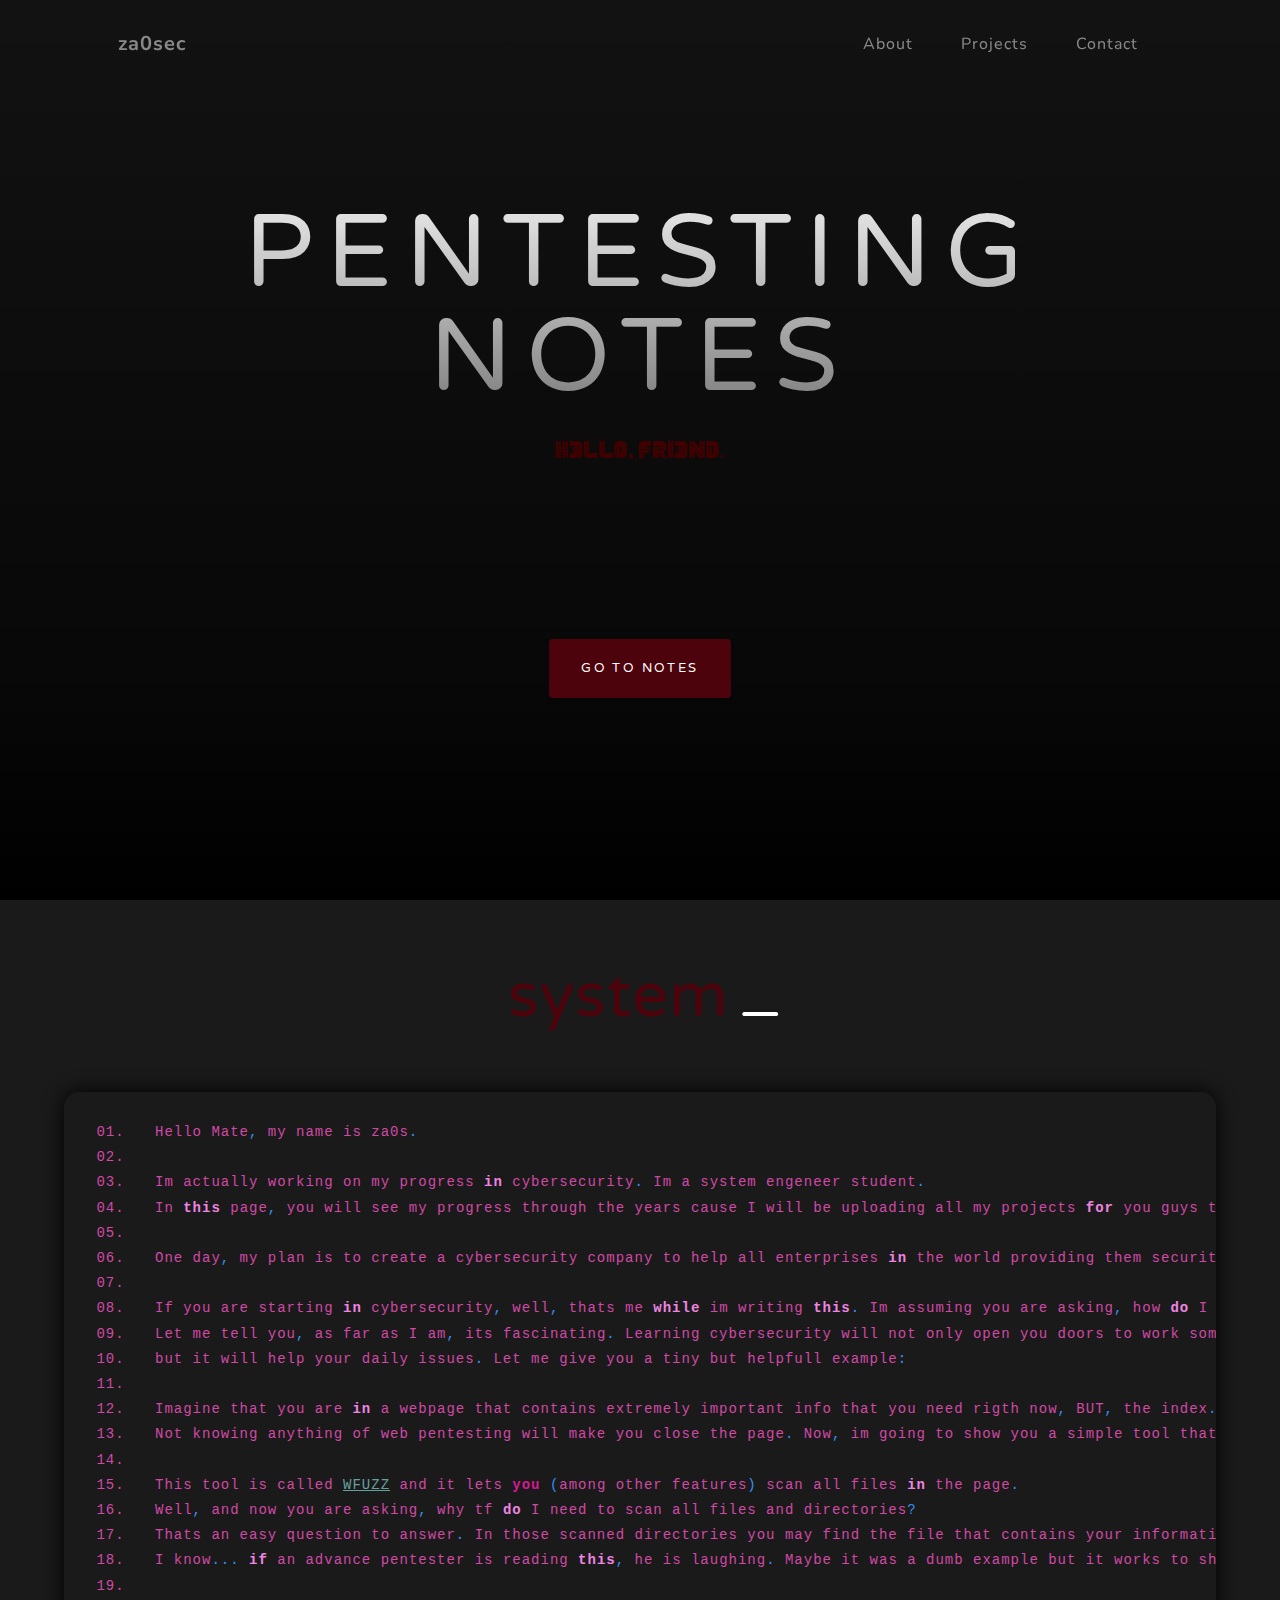
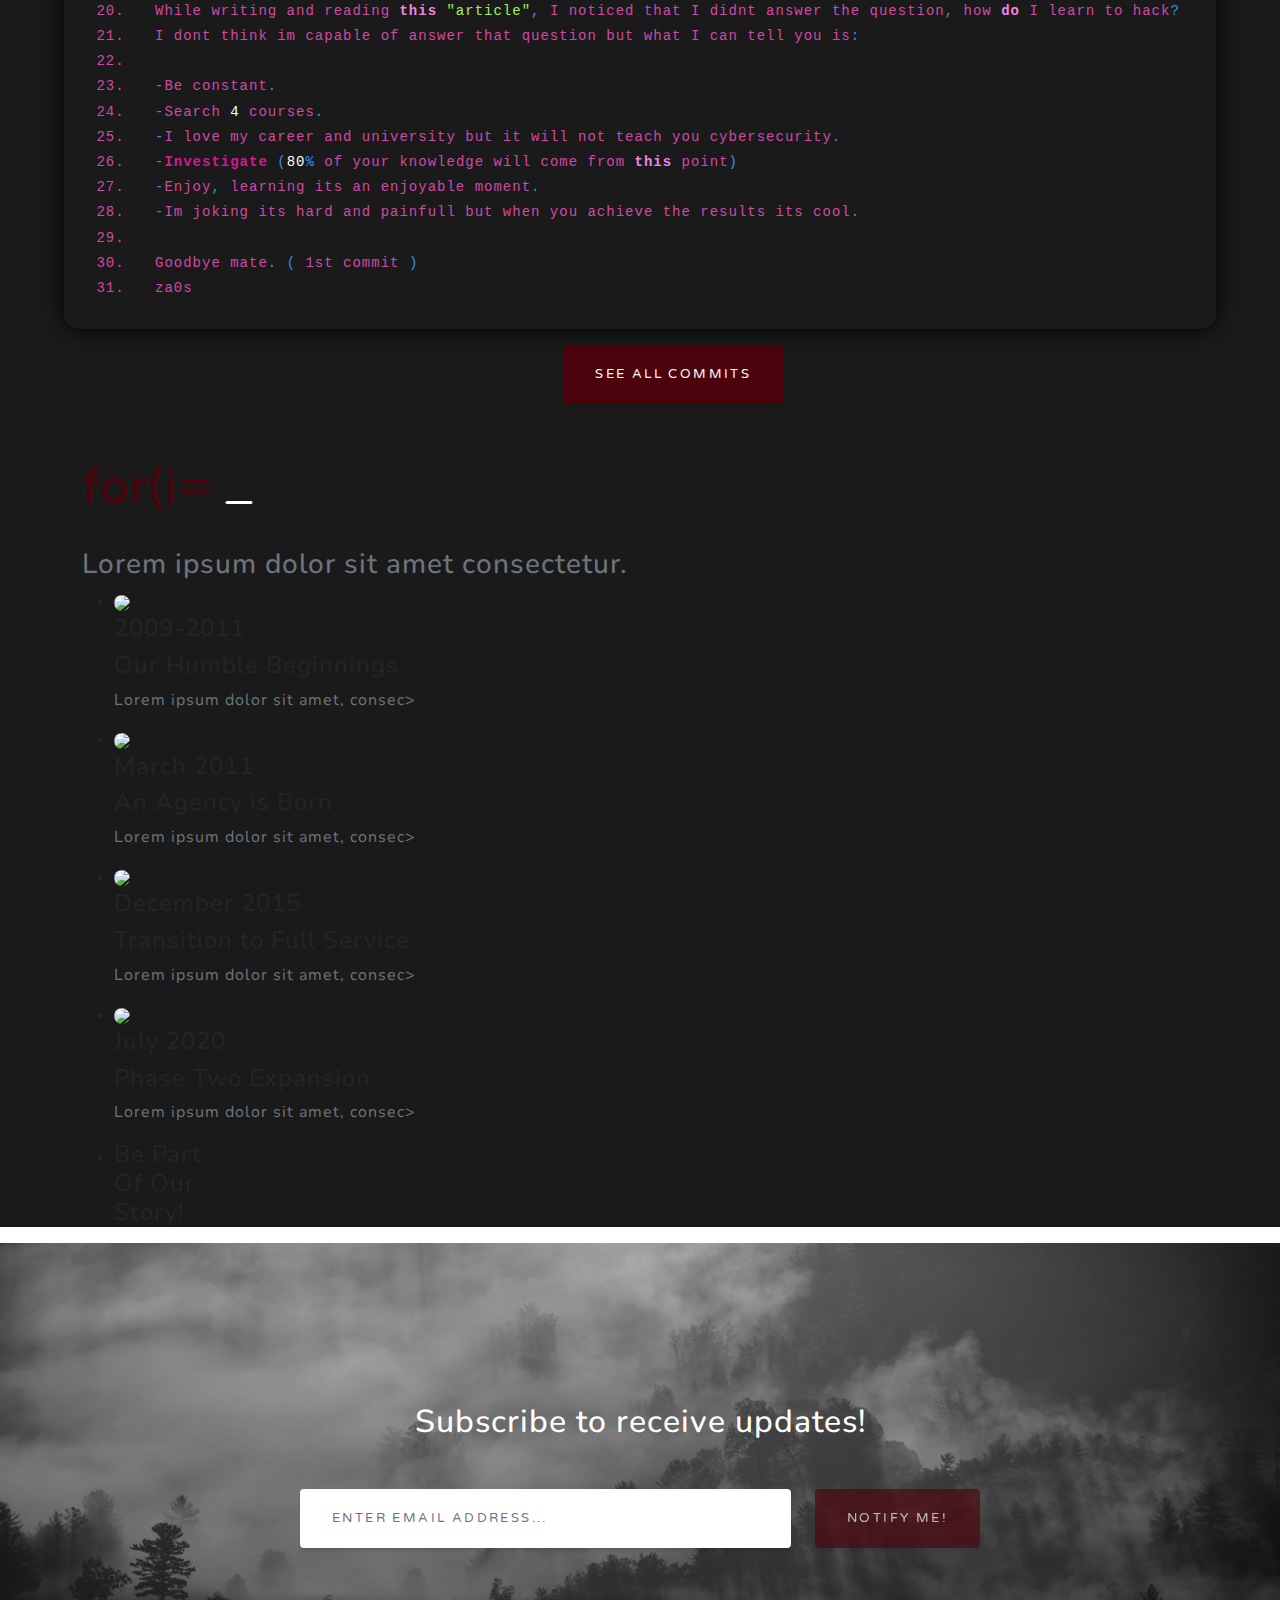
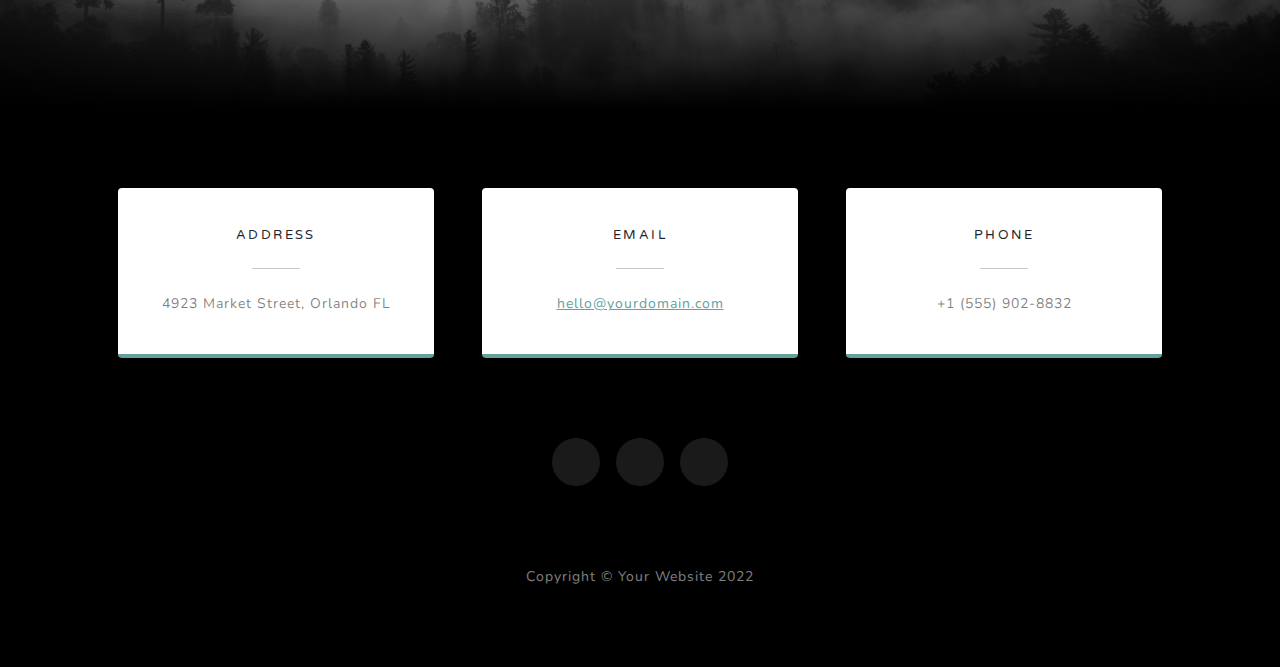
==== commit 54853593: "index renovado" ====
--- a/index.html
+++ b/index.html
@@ -48,8 +48,8 @@
             </div>
         </header>
         <!-- Projects-->
-        <section class="projects-section bg-dark" id="about">
-            <div class='console-container'><span id='text'></span><div class='console-underscore' id='console'>&#95;</div></div>
+        <section class="projects-section bg-dark" id="about">            
+<div class='console-container'><span id='text'></span><div class='console-underscore' id='console'>&#95;</div></div>
 <br><br><br><br><br><br>
 		<div class="container px-4 px-lg-5 d-flex h-100 align-items-center justify-content-center">
                 <div class="d-flex justify-content-center">
@@ -89,6 +89,8 @@
                 </div>
                 </div>
             </div>
+<a class="btn btn-primary" style="margin-left: 44vw;" href="commits.html">See all commits</a>
+
       </section>
 <section class="bg-dark" id="about">
             <div class="container">
--- a/css/javi.css
+++ b/css/javi.css
@@ -65,6 +65,10 @@
 
 
 
+
+
+
+
 .sh_acid .sh_sourceCode{background-color:#eee;color:#000;font-weight:400;font-style:normal;}.sh_acid .sh_sourceCode .sh_type{color:#8080c0;font-weight:700;font-style:normal;}.sh_acid .sh_sourceCode .sh_comment{color:#ff8000;font-weight:400;font-style:normal;}.sh_acid .sh_sourceCode .sh_number{color:purple;font-weight:700;font-style:normal;}.sh_acid .sh_sourceCode .sh_preproc{color:#0080c0;font-weight:700;font-style:normal;}.sh_acid .sh_sourceCode .sh_function{color:#046;font-weight:400;font-style:normal;}.sh_berries-dark .sh_sourceCode{background-color:#80bfff;color:#400080;font-weight:400;font-style:normal;}.sh_berries-dark .sh_sourceCode .sh_type{color:#3f2bf0;font-weight:400;font-style:normal;}.sh_berries-dark .sh_sourceCode .sh_comment{color:#df0959;font-weight:400;font-style:italic;}.sh_berries-light .sh_sourceCode{background-color:#d7ffff;color:#47406d;font-weight:400;font-style:normal;}.sh_berries-light .sh_sourceCode .sh_type{color:#8b51c0;font-weight:400;font-style:normal;}.sh_berries-light .sh_sourceCode .sh_comment{color:#9c3caf;font-weight:400;font-style:italic;}.sh_bipolar .sh_sourceCode{background-color:#;color:#d149a6;font-weight:400;font-style:normal;}.sh_bipolar .sh_sourceCode .sh_type{color:#aadd8b;font-weight:700;font-style:normal;}.sh_bipolar .sh_sourceCode .sh_comment{color:#35d6e5;font-weight:400;font-style:italic;}.sh_bipolar .sh_sourceCode .sh_preproc{color:#07f6bf;font-weight:400;font-style:normal;}.sh_bipolar .sh_sourceCode .sh_function{color:#d51993;font-weight:700;font-style:normal;}.sh_blacknblue .sh_sourceCode{background-color:#000;color:#2346d5;font-weight:400;font-style:normal;}.sh_blacknblue .sh_sourceCode .sh_type{color:#c06cf8;font-weight:700;font-style:normal;}.sh_blacknblue .sh_sourceCode .sh_comment{color:#6fb2c4;font-weight:400;font-style:italic;}.sh_blacknblue .sh_sourceCode .sh_number{color:#c4ac60;font-weight:400;font-style:normal;}.sh_blacknblue .sh_sourceCode .sh_preproc{color:#8080ff;font-weight:400;font-style:normal;}.sh_blacknblue .sh_sourceCode .sh_function{color:#1c96ed;font-weight:400;font-style:normal;}.sh_bright .sh_sourceCode{background-color:#fff;color:#401e7a;font-weight:400;font-style:normal;}.sh_bright .sh_sourceCode .sh_type{color:#f7b92c;font-weight:400;font-style:normal;}.sh_bright .sh_sourceCode .sh_comment{color:#38ad24;font-weight:400;font-style:normal;}.sh_bright .sh_sourceCode .sh_number{color:#32ba06;font-weight:400;font-style:normal;}.sh_bright .sh_sourceCode .sh_preproc{color:#5374b0;font-weight:400;font-style:normal;}.sh_bright .sh_sourceCode .sh_function{color:#d11ced;font-weight:400;font-style:normal;}.sh_contrast .sh_sourceCode{background-color:#ed6104;color:#00f;font-weight:400;font-style:normal;}.sh_contrast .sh_sourceCode .sh_number{color:#971ad8;font-weight:400;font-style:normal;}.sh_contrast .sh_sourceCode .sh_preproc{color:#7b44e0;font-weight:400;font-style:normal;}.sh_contrast .sh_sourceCode .sh_function{color:#fff700;font-weight:700;font-style:normal;}.sh_darkblue .sh_sourceCode{background-color:#000040;color:#C7C7C7;font-weight:400;font-style:normal;}.sh_darkblue .sh_sourceCode .sh_type{color:#60ff60;font-weight:400;font-style:normal;}.sh_darkblue .sh_sourceCode .sh_comment{color:#80a0ff;font-weight:400;font-style:normal;}.sh_darkblue .sh_sourceCode .sh_number{color:#42cad9;font-weight:400;font-style:normal;}.sh_darkblue .sh_sourceCode .sh_preproc{color:#ff80ff;font-weight:400;font-style:normal;}.sh_darkness .sh_sourceCode .sh_number{color:#619de7;font-weight:400;font-style:normal;}.sh_darkness .sh_sourceCode .sh_preproc{color:#1da3cf;font-weight:400;font-style:normal;}.sh_darkness .sh_sourceCode .sh_function{color:#f34627;font-weight:400;font-style:normal;}.sh_desert .sh_sourceCode{background-color:#af947e;color:#fffdec;font-weight:400;font-style:normal;}.sh_desert .sh_sourceCode .sh_type{color:#fef8bc;font-weight:400;font-style:normal;}.sh_desert .sh_sourceCode .sh_comment{color:#a00000;font-weight:400;font-style:italic;}.sh_desert .sh_sourceCode .sh_number{color:#3e3f25;font-weight:400;font-style:normal;}.sh_desert .sh_sourceCode .sh_preproc{color:#833914;font-weight:400;font-style:normal;}.sh_desert .sh_sourceCode .sh_function{color:#f3d266;font-weight:700;font-style:normal;}.sh_dull .sh_sourceCode{background-color:#bfbfbf;color:#656565;font-weight:400;font-style:normal;}.sh_dull .sh_sourceCode .sh_type{color:#3241c6;font-weight:400;font-style:normal;}.sh_dull .sh_sourceCode .sh_comment{color:#d11d20;font-weight:400;font-style:italic;}.sh_dull .sh_sourceCode .sh_number{color:#16930d;font-weight:400;font-style:normal;}.sh_dull .sh_sourceCode .sh_preproc{color:#003;font-weight:400;font-style:normal;}.sh_dull .sh_sourceCode .sh_function{color:#38255c;font-weight:400;font-style:normal;}.sh_easter .sh_sourceCode{background-color:#ffff80;color:#2C7B34;font-weight:400;font-style:normal;}.sh_easter .sh_sourceCode .sh_type{color:#ed0f55;font-weight:700;font-style:normal;}.sh_easter .sh_sourceCode .sh_comment{color:#24c815;font-weight:400;font-style:italic;}.sh_easter .sh_sourceCode .sh_number{color:#e11a70;font-weight:400;font-style:normal;}.sh_easter .sh_sourceCode .sh_preproc{color:#1583b1;font-weight:400;font-style:normal;}.sh_easter .sh_sourceCode .sh_function{color:#1d45d6;font-weight:400;font-style:normal;}.sh_emacs .sh_sourceCode .sh_type{color:#208920;font-weight:400;font-style:normal;}.sh_emacs .sh_sourceCode .sh_comment{color:#ac2020;font-weight:400;font-style:italic;}.sh_golden .sh_sourceCode{background-color:#000;color:#db0;font-weight:400;font-style:normal;}.sh_golden .sh_sourceCode .sh_type{color:#ffed8a;font-weight:400;font-style:normal;}.sh_golden .sh_sourceCode .sh_comment{color:#978345;font-weight:400;font-style:italic;}.sh_golden .sh_sourceCode .sh_preproc{color:#fda;font-weight:400;font-style:normal;}.sh_golden .sh_sourceCode .sh_function{color:#db0;font-weight:700;font-style:normal;}.sh_greenlcd .sh_sourceCode{background-color:#003400;color:#0b0;font-weight:400;font-style:normal;}.sh_greenlcd .sh_sourceCode .sh_type{color:#00ed00;font-weight:400;font-style:normal;}.sh_greenlcd .sh_sourceCode .sh_function{color:#c0ff73;font-weight:400;font-style:normal;}.sh_ide-anjuta .sh_sourceCode .sh_type{color:navy;font-weight:400;font-style:normal;}.sh_ide-anjuta .sh_sourceCode .sh_comment{color:red;font-weight:400;font-style:italic;}.sh_ide-anjuta .sh_sourceCode .sh_preproc{color:#678000;font-weight:400;font-style:normal;}.sh_ide-codewarrior .sh_sourceCode .sh_type{color:#4c73a6;font-weight:400;font-style:normal;}.sh_ide-codewarrior .sh_sourceCode .sh_comment{color:#b30000;font-weight:400;font-style:normal;}.sh_ide-devcpp .sh_sourceCode .sh_comment{color:navy;font-weight:400;font-style:italic;}.sh_ide-eclipse .sh_sourceCode .sh_comment{color:#717ab3;font-weight:400;font-style:normal;}.sh_ide-eclipse .sh_sourceCode .sh_preproc{color:#3f5fbf;font-weight:400;font-style:normal;}.sh_ide-kdev .sh_sourceCode .sh_type{color:#600000;font-weight:400;font-style:normal;}.sh_ide-kdev .sh_sourceCode .sh_comment{color:#bfbfbf;font-weight:400;font-style:italic;}.sh_ide-msvcpp .sh_sourceCode .sh_comment{color:green;font-weight:400;font-style:italic;}.sh_kwrite .sh_sourceCode .sh_type{color:#830000;font-weight:400;font-style:normal;}.sh_kwrite .sh_sourceCode .sh_comment{color:#838183;font-weight:400;font-style:italic;}.sh_kwrite .sh_sourceCode .sh_number{color:#2928ff;font-weight:400;font-style:normal;}.sh_kwrite .sh_sourceCode .sh_preproc{color:#008200;font-weight:400;font-style:normal;}.sh_kwrite .sh_sourceCode .sh_function{color:#010181;font-weight:400;font-style:normal;}.sh_navy .sh_sourceCode{background-color:#000035;color:#008bff;font-weight:400;font-style:normal;}.sh_navy .sh_sourceCode .sh_type{color:#e1e72f;font-weight:400;font-style:normal;}.sh_navy .sh_sourceCode .sh_comment{color:#fb0;font-weight:400;font-style:italic;}.sh_navy .sh_sourceCode .sh_number{color:#f87ff4;font-weight:400;font-style:normal;}.sh_nedit .sh_sourceCode .sh_comment{color:#000;font-weight:400;font-style:italic;}.sh_nedit .sh_sourceCode .sh_preproc{color:#27408b;font-weight:400;font-style:normal;}.sh_night .sh_sourceCode{background-color:#004;color:#d0f;font-weight:400;font-style:normal;}.sh_night .sh_sourceCode .sh_type{color:#f1157c;font-weight:700;font-style:normal;}.sh_night .sh_sourceCode .sh_number{color:#8ee119;font-weight:400;font-style:normal;}.sh_night .sh_sourceCode .sh_preproc{color:#0b0;font-weight:400;font-style:normal;}.sh_night .sh_sourceCode .sh_function{color:#ff06cd;font-weight:700;font-style:normal;}.sh_pablo .sh_sourceCode .sh_type{color:#00c000;font-weight:700;font-style:normal;}.sh_pablo .sh_sourceCode .sh_comment{color:gray;font-weight:400;font-style:normal;}.sh_pablo .sh_sourceCode .sh_function{color:#ff22b9;font-weight:400;font-style:normal;}.sh_peachpuff .sh_sourceCode{background-color:#ffdab9;color:#000;font-weight:400;font-style:normal;}.sh_peachpuff .sh_sourceCode .sh_type{color:#2e8b57;font-weight:700;font-style:normal;}.sh_peachpuff .sh_sourceCode .sh_comment{color:#406090;font-weight:400;font-style:normal;}.sh_peachpuff .sh_sourceCode .sh_preproc{color:#cd00cd;font-weight:400;font-style:normal;}.sh_peachpuff .sh_sourceCode .sh_function{color:#521cc7;font-weight:400;font-style:normal;}.sh_rand01 .sh_sourceCode{background-color:#fff;color:#121b28;font-weight:400;font-style:normal;}.sh_rand01 .sh_sourceCode .sh_type{color:#c42638;font-weight:700;font-style:normal;}.sh_rand01 .sh_sourceCode .sh_number{color:#0da344;font-weight:400;font-style:normal;}.sh_rand01 .sh_sourceCode .sh_preproc{color:#620ac6;font-weight:400;font-style:normal;}.sh_the .sh_sourceCode .sh_type{color:#808;font-weight:400;font-style:normal;}.sh_typical .sh_sourceCode .sh_number{color:#a900a9;font-weight:400;font-style:normal;}.sh_typical .sh_sourceCode .sh_preproc{color:#00b800;font-weight:400;font-style:normal;}.sh_vampire .sh_sourceCode{background-color:#000;color:red;font-weight:400;font-style:normal;}.sh_vampire .sh_sourceCode .sh_type{color:#F35E1E;font-weight:700;font-style:normal;}.sh_vampire .sh_sourceCode .sh_function{color:#7bc710;font-weight:400;font-style:normal;}.sh_whatis .sh_sourceCode{background-color:#000;color:#0f0;font-weight:400;font-style:normal;}.sh_whatis .sh_sourceCode .sh_function{color:#e721d3;font-weight:400;font-style:normal;}.sh_whitengrey .sh_sourceCode{background-color:#fff;color:#696969;font-weight:400;font-style:normal;}.sh_whitengrey .sh_sourceCode .sh_type{color:#696969;font-weight:400;font-style:normal;}.sh_whitengrey .sh_sourceCode .sh_comment{color:#1326a2;font-weight:400;font-style:italic;}.sh_whitengrey .sh_sourceCode .sh_preproc{color:#470000;font-weight:400;font-style:normal;}.sh_zellner .sh_sourceCode .sh_preproc{color:#a020f0;font-weight:400;font-style:normal;}.sh_acid,.sh_berries-dark,.sh_berries-light,.sh_bipolar,.sh_blacknblue,.sh_bright,.sh_contrast,.sh_darkblue,.sh_darkness,.sh_desert,.sh_dull,.sh_easter,.sh_emacs,.sh_golden,.sh_greenlcd,.sh_ide-anjuta,.sh_ide-codewarrior,.sh_ide-devcpp,.sh_ide-eclipse,.sh_ide-kdev,.sh_ide-msvcpp,.sh_kwrite,.sh_matlab,.sh_navy,.sh_nedit,.sh_neon,.sh_night,.sh_pablo,.sh_peachpuff,.sh_print,.sh_rand01,.sh_the,.sh_typical,.sh_vampire,.sh_vim-dark,.sh_vim,.sh_whatis,.sh_whitengrey,.sh_zellner{background:none;border:0 none;margin:0;padding:0;}.sh_acid .sh_sourceCode .sh_keyword,.sh_acid .sh_sourceCode .sh_date,.sh_acid .sh_sourceCode .sh_time,.sh_acid .sh_sourceCode .sh_file,.sh_acid .sh_sourceCode .sh_difflines,.sh_acid .sh_sourceCode .sh_property{color:#bb7977;font-weight:700;font-style:normal;}.sh_acid .sh_sourceCode .sh_string,.sh_acid .sh_sourceCode .sh_regexp,.sh_acid .sh_sourceCode .sh_url,.sh_acid .sh_sourceCode .sh_ip,.sh_acid .sh_sourceCode .sh_name,.sh_acid .sh_sourceCode .sh_newfile,.sh_acid .sh_sourceCode .sh_value{color:#a68500;font-weight:400;font-style:normal;}.sh_acid .sh_sourceCode .sh_specialchar,.sh_acid .sh_sourceCode .sh_oldfile{color:#f0f;font-weight:700;font-style:normal;}.sh_acid .sh_sourceCode .sh_symbol,.sh_acid .sh_sourceCode .sh_cbracket{color:#ff0080;font-weight:700;font-style:normal;}.sh_acid .sh_sourceCode .sh_variable,.sh_acid .sh_sourceCode .sh_selector{color:#0080c0;font-weight:400;font-style:normal;}.sh_berries-dark .sh_sourceCode .sh_keyword,.sh_berries-dark .sh_sourceCode .sh_date,.sh_berries-dark .sh_sourceCode .sh_time,.sh_berries-dark .sh_sourceCode .sh_file,.sh_berries-dark .sh_sourceCode .sh_difflines,.sh_berries-dark .sh_sourceCode .sh_property{color:#3f2bf0;font-weight:700;font-style:normal;}.sh_berries-dark .sh_sourceCode .sh_string,.sh_berries-dark .sh_sourceCode .sh_regexp,.sh_berries-dark .sh_sourceCode .sh_url,.sh_berries-dark .sh_sourceCode .sh_ip,.sh_berries-dark .sh_sourceCode .sh_name,.sh_berries-dark .sh_sourceCode .sh_newfile,.sh_berries-dark .sh_sourceCode .sh_value{color:#c40000;font-weight:400;font-style:normal;}.sh_berries-dark .sh_sourceCode .sh_specialchar,.sh_berries-dark .sh_sourceCode .sh_oldfile{color:#77379a;font-weight:400;font-style:normal;}.sh_berries-dark .sh_sourceCode .sh_number,.sh_berries-light .sh_sourceCode .sh_number{color:#20755a;font-weight:400;font-style:normal;}.sh_berries-dark .sh_sourceCode .sh_preproc,.sh_berries-light .sh_sourceCode .sh_preproc{color:#0628cb;font-weight:400;font-style:normal;}.sh_berries-dark .sh_sourceCode .sh_symbol,.sh_berries-dark .sh_sourceCode .sh_cbracket,.sh_contrast .sh_sourceCode .sh_comment,.sh_emacs .sh_sourceCode .sh_number,.sh_emacs .sh_sourceCode .sh_preproc,.sh_emacs .sh_sourceCode .sh_function,.sh_ide-anjuta .sh_sourceCode .sh_function,.sh_ide-codewarrior .sh_sourceCode .sh_number,.sh_ide-codewarrior .sh_sourceCode .sh_function,.sh_ide-devcpp .sh_sourceCode .sh_type,.sh_ide-devcpp .sh_sourceCode .sh_function,.sh_ide-eclipse .sh_sourceCode .sh_number,.sh_ide-eclipse .sh_sourceCode .sh_function,.sh_ide-kdev .sh_sourceCode .sh_function,.sh_ide-msvcpp .sh_sourceCode .sh_string,.sh_ide-msvcpp .sh_sourceCode .sh_regexp,.sh_ide-msvcpp .sh_sourceCode .sh_specialchar,.sh_ide-msvcpp .sh_sourceCode .sh_number,.sh_ide-msvcpp .sh_sourceCode .sh_function,.sh_ide-msvcpp .sh_sourceCode .sh_url,.sh_ide-msvcpp .sh_sourceCode .sh_ip,.sh_ide-msvcpp .sh_sourceCode .sh_name,.sh_ide-msvcpp .sh_sourceCode .sh_oldfile,.sh_ide-msvcpp .sh_sourceCode .sh_newfile,.sh_ide-msvcpp .sh_sourceCode .sh_value,.sh_matlab .sh_sourceCode .sh_type,.sh_matlab .sh_sourceCode .sh_specialchar,.sh_matlab .sh_sourceCode .sh_number,.sh_matlab .sh_sourceCode .sh_function,.sh_matlab .sh_sourceCode .sh_oldfile,.sh_nedit .sh_sourceCode .sh_function,.sh_print .sh_sourceCode .sh_string,.sh_print .sh_sourceCode .sh_regexp,.sh_print .sh_sourceCode .sh_specialchar,.sh_print .sh_sourceCode .sh_number,.sh_print .sh_sourceCode .sh_url,.sh_print .sh_sourceCode .sh_ip,.sh_print .sh_sourceCode .sh_name,.sh_print .sh_sourceCode .sh_oldfile,.sh_print .sh_sourceCode .sh_newfile,.sh_print .sh_sourceCode .sh_value,.sh_the .sh_sourceCode .sh_specialchar,.sh_the .sh_sourceCode .sh_function,.sh_the .sh_sourceCode .sh_oldfile,.sh_vim .sh_sourceCode .sh_function,.sh_whitengrey .sh_sourceCode .sh_function{color:#000;font-weight:400;font-style:normal;}.sh_berries-dark .sh_sourceCode .sh_function,.sh_berries-light .sh_sourceCode .sh_function{color:#901164;font-weight:700;font-style:normal;}.sh_berries-dark .sh_sourceCode .sh_variable,.sh_berries-dark .sh_sourceCode .sh_selector{color:#a91ea7;font-weight:400;font-style:normal;}.sh_berries-light .sh_sourceCode .sh_keyword,.sh_berries-light .sh_sourceCode .sh_date,.sh_berries-light .sh_sourceCode .sh_time,.sh_berries-light .sh_sourceCode .sh_file,.sh_berries-light .sh_sourceCode .sh_difflines,.sh_berries-light .sh_sourceCode .sh_property{color:#2cae1e;font-weight:700;font-style:normal;}.sh_berries-light .sh_sourceCode .sh_string,.sh_berries-light .sh_sourceCode .sh_regexp,.sh_berries-light .sh_sourceCode .sh_specialchar,.sh_berries-light .sh_sourceCode .sh_url,.sh_berries-light .sh_sourceCode .sh_ip,.sh_berries-light .sh_sourceCode .sh_name,.sh_berries-light .sh_sourceCode .sh_oldfile,.sh_berries-light .sh_sourceCode .sh_newfile,.sh_berries-light .sh_sourceCode .sh_value{color:#5f81b3;font-weight:400;font-style:normal;}.sh_berries-light .sh_sourceCode .sh_symbol,.sh_berries-light .sh_sourceCode .sh_cbracket{color:#d2073b;font-weight:400;font-style:normal;}.sh_berries-light .sh_sourceCode .sh_variable,.sh_berries-light .sh_sourceCode .sh_selector{color:#0628cb;font-weight:700;font-style:normal;}.sh_bipolar .sh_sourceCode .sh_keyword,.sh_bipolar .sh_sourceCode .sh_date,.sh_bipolar .sh_sourceCode .sh_time,.sh_bipolar .sh_sourceCode .sh_file,.sh_bipolar .sh_sourceCode .sh_difflines,.sh_bipolar .sh_sourceCode .sh_property{color:#ee85e2;font-weight:700;font-style:normal;}.sh_bipolar .sh_sourceCode .sh_string,.sh_bipolar .sh_sourceCode .sh_regexp,.sh_bipolar .sh_sourceCode .sh_specialchar,.sh_bipolar .sh_sourceCode .sh_url,.sh_bipolar .sh_sourceCode .sh_ip,.sh_bipolar .sh_sourceCode .sh_name,.sh_bipolar .sh_sourceCode .sh_oldfile,.sh_bipolar .sh_sourceCode .sh_newfile,.sh_bipolar .sh_sourceCode .sh_value{color:#9ef457;font-weight:400;font-style:normal;}.sh_bipolar .sh_sourceCode .sh_number,.sh_golden .sh_sourceCode .sh_number,.sh_greenlcd .sh_sourceCode .sh_number,.sh_navy .sh_sourceCode .sh_string,.sh_navy .sh_sourceCode .sh_regexp,.sh_navy .sh_sourceCode .sh_specialchar,.sh_navy .sh_sourceCode .sh_symbol,.sh_navy .sh_sourceCode .sh_function,.sh_navy .sh_sourceCode .sh_cbracket,.sh_navy .sh_sourceCode .sh_url,.sh_navy .sh_sourceCode .sh_ip,.sh_navy .sh_sourceCode .sh_name,.sh_navy .sh_sourceCode .sh_oldfile,.sh_navy .sh_sourceCode .sh_newfile,.sh_navy .sh_sourceCode .sh_value,.sh_night .sh_sourceCode .sh_string,.sh_night .sh_sourceCode .sh_regexp,.sh_night .sh_sourceCode .sh_url,.sh_night .sh_sourceCode .sh_ip,.sh_night .sh_sourceCode .sh_name,.sh_night .sh_sourceCode .sh_newfile,.sh_night .sh_sourceCode .sh_value,.sh_vampire .sh_sourceCode .sh_specialchar,.sh_vampire .sh_sourceCode .sh_variable,.sh_vampire .sh_sourceCode .sh_oldfile,.sh_vampire .sh_sourceCode .sh_selector,.sh_vim-dark .sh_sourceCode .sh_function{color:#fff;font-weight:400;font-style:normal;}.sh_bipolar .sh_sourceCode .sh_symbol,.sh_bipolar .sh_sourceCode .sh_cbracket{color:#348fef;font-weight:400;font-style:normal;}.sh_bipolar .sh_sourceCode .sh_variable,.sh_bipolar .sh_sourceCode .sh_selector{color:#72d42c;font-weight:700;font-style:normal;}.sh_blacknblue .sh_sourceCode .sh_keyword,.sh_blacknblue .sh_sourceCode .sh_date,.sh_blacknblue .sh_sourceCode .sh_time,.sh_blacknblue .sh_sourceCode .sh_file,.sh_blacknblue .sh_sourceCode .sh_difflines,.sh_blacknblue .sh_sourceCode .sh_property{color:#1ededc;font-weight:700;font-style:normal;}.sh_blacknblue .sh_sourceCode .sh_string,.sh_blacknblue .sh_sourceCode .sh_regexp,.sh_blacknblue .sh_sourceCode .sh_url,.sh_blacknblue .sh_sourceCode .sh_ip,.sh_blacknblue .sh_sourceCode .sh_name,.sh_blacknblue .sh_sourceCode .sh_newfile,.sh_blacknblue .sh_sourceCode .sh_value{color:#cfc631;font-weight:400;font-style:normal;}.sh_blacknblue .sh_sourceCode .sh_specialchar,.sh_blacknblue .sh_sourceCode .sh_symbol,.sh_blacknblue .sh_sourceCode .sh_cbracket,.sh_blacknblue .sh_sourceCode .sh_oldfile{color:#ccc6c6;font-weight:400;font-style:normal;}.sh_blacknblue .sh_sourceCode .sh_variable,.sh_blacknblue .sh_sourceCode .sh_selector{color:#ecea26;font-weight:400;font-style:normal;}.sh_bright .sh_sourceCode .sh_keyword,.sh_bright .sh_sourceCode .sh_date,.sh_bright .sh_sourceCode .sh_time,.sh_bright .sh_sourceCode .sh_file,.sh_bright .sh_sourceCode .sh_difflines,.sh_bright .sh_sourceCode .sh_property{color:#ff3030;font-weight:700;font-style:normal;}.sh_bright .sh_sourceCode .sh_string,.sh_bright .sh_sourceCode .sh_regexp,.sh_bright .sh_sourceCode .sh_specialchar,.sh_bright .sh_sourceCode .sh_url,.sh_bright .sh_sourceCode .sh_ip,.sh_bright .sh_sourceCode .sh_name,.sh_bright .sh_sourceCode .sh_oldfile,.sh_bright .sh_sourceCode .sh_newfile,.sh_bright .sh_sourceCode .sh_value{color:#1861a7;font-weight:400;font-style:normal;}.sh_bright .sh_sourceCode .sh_symbol,.sh_bright .sh_sourceCode .sh_cbracket{color:#3030ee;font-weight:400;font-style:normal;}.sh_bright .sh_sourceCode .sh_variable,.sh_bright .sh_sourceCode .sh_selector,.sh_emacs .sh_sourceCode .sh_variable,.sh_emacs .sh_sourceCode .sh_selector,.sh_ide-anjuta .sh_sourceCode .sh_variable,.sh_ide-anjuta .sh_sourceCode .sh_selector,.sh_ide-devcpp .sh_sourceCode .sh_number,.sh_ide-eclipse .sh_sourceCode .sh_string,.sh_ide-eclipse .sh_sourceCode .sh_regexp,.sh_ide-eclipse .sh_sourceCode .sh_specialchar,.sh_ide-eclipse .sh_sourceCode .sh_url,.sh_ide-eclipse .sh_sourceCode .sh_ip,.sh_ide-eclipse .sh_sourceCode .sh_name,.sh_ide-eclipse .sh_sourceCode .sh_oldfile,.sh_ide-eclipse .sh_sourceCode .sh_newfile,.sh_ide-eclipse .sh_sourceCode .sh_value,.sh_ide-kdev .sh_sourceCode .sh_number,.sh_ide-msvcpp .sh_sourceCode .sh_type,.sh_ide-msvcpp .sh_sourceCode .sh_preproc,.sh_matlab .sh_sourceCode .sh_keyword,.sh_matlab .sh_sourceCode .sh_date,.sh_matlab .sh_sourceCode .sh_time,.sh_matlab .sh_sourceCode .sh_file,.sh_matlab .sh_sourceCode .sh_variable,.sh_matlab .sh_sourceCode .sh_difflines,.sh_matlab .sh_sourceCode .sh_selector,.sh_matlab .sh_sourceCode .sh_property,.sh_pablo .sh_sourceCode .sh_specialchar,.sh_pablo .sh_sourceCode .sh_oldfile,.sh_the .sh_sourceCode .sh_keyword,.sh_the .sh_sourceCode .sh_date,.sh_the .sh_sourceCode .sh_time,.sh_the .sh_sourceCode .sh_file,.sh_the .sh_sourceCode .sh_variable,.sh_the .sh_sourceCode .sh_difflines,.sh_the .sh_sourceCode .sh_selector,.sh_the .sh_sourceCode .sh_property,.sh_typical .sh_sourceCode .sh_type,.sh_vim-dark .sh_sourceCode .sh_comment,.sh_vim .sh_sourceCode .sh_comment,.sh_zellner .sh_sourceCode .sh_type{color:#00f;font-weight:400;font-style:normal;}.sh_contrast .sh_sourceCode .sh_keyword,.sh_contrast .sh_sourceCode .sh_type,.sh_contrast .sh_sourceCode .sh_date,.sh_contrast .sh_sourceCode .sh_time,.sh_contrast .sh_sourceCode .sh_file,.sh_contrast .sh_sourceCode .sh_difflines,.sh_contrast .sh_sourceCode .sh_property,.sh_darkblue .sh_sourceCode .sh_function,.sh_neon .sh_sourceCode .sh_function,.sh_night .sh_sourceCode .sh_keyword,.sh_night .sh_sourceCode .sh_date,.sh_night .sh_sourceCode .sh_time,.sh_night .sh_sourceCode .sh_file,.sh_night .sh_sourceCode .sh_difflines,.sh_night .sh_sourceCode .sh_property,.sh_vampire .sh_sourceCode .sh_keyword,.sh_vampire .sh_sourceCode .sh_date,.sh_vampire .sh_sourceCode .sh_time,.sh_vampire .sh_sourceCode .sh_file,.sh_vampire .sh_sourceCode .sh_difflines,.sh_vampire .sh_sourceCode .sh_property,.sh_whatis .sh_sourceCode .sh_type{color:#fff;font-weight:700;font-style:normal;}.sh_contrast .sh_sourceCode .sh_string,.sh_contrast .sh_sourceCode .sh_regexp,.sh_contrast .sh_sourceCode .sh_specialchar,.sh_contrast .sh_sourceCode .sh_url,.sh_contrast .sh_sourceCode .sh_ip,.sh_contrast .sh_sourceCode .sh_name,.sh_contrast .sh_sourceCode .sh_oldfile,.sh_contrast .sh_sourceCode .sh_newfile,.sh_contrast .sh_sourceCode .sh_value{color:#11f80c;font-weight:400;font-style:normal;}.sh_contrast .sh_sourceCode .sh_symbol,.sh_contrast .sh_sourceCode .sh_cbracket,.sh_golden .sh_sourceCode .sh_variable,.sh_golden .sh_sourceCode .sh_selector{color:#dedede;font-weight:700;font-style:normal;}.sh_contrast .sh_sourceCode .sh_variable,.sh_contrast .sh_sourceCode .sh_selector{color:#11f80c;font-weight:700;font-style:normal;}.sh_darkblue .sh_sourceCode .sh_keyword,.sh_darkblue .sh_sourceCode .sh_date,.sh_darkblue .sh_sourceCode .sh_time,.sh_darkblue .sh_sourceCode .sh_file,.sh_darkblue .sh_sourceCode .sh_difflines,.sh_darkblue .sh_sourceCode .sh_property{color:#ffff60;font-weight:400;font-style:normal;}.sh_darkblue .sh_sourceCode .sh_string,.sh_darkblue .sh_sourceCode .sh_regexp,.sh_darkblue .sh_sourceCode .sh_url,.sh_darkblue .sh_sourceCode .sh_ip,.sh_darkblue .sh_sourceCode .sh_name,.sh_darkblue .sh_sourceCode .sh_newfile,.sh_darkblue .sh_sourceCode .sh_value{color:#ffa0a0;font-weight:400;font-style:normal;}.sh_darkblue .sh_sourceCode .sh_specialchar,.sh_darkblue .sh_sourceCode .sh_oldfile{color:orange;font-weight:400;font-style:normal;}.sh_darkblue .sh_sourceCode .sh_symbol,.sh_darkblue .sh_sourceCode .sh_cbracket{color:#d8e91b;font-weight:700;font-style:normal;}.sh_darkblue .sh_sourceCode .sh_variable,.sh_darkblue .sh_sourceCode .sh_selector,.sh_darkness .sh_sourceCode .sh_variable,.sh_darkness .sh_sourceCode .sh_selector{color:#26e0e7;font-weight:400;font-style:normal;}.sh_darkness .sh_sourceCode,.sh_neon .sh_sourceCode,.sh_pablo .sh_sourceCode,.sh_vim-dark .sh_sourceCode{background-color:#000;color:#fff;font-weight:400;font-style:normal;}.sh_darkness .sh_sourceCode .sh_keyword,.sh_darkness .sh_sourceCode .sh_date,.sh_darkness .sh_sourceCode .sh_time,.sh_darkness .sh_sourceCode .sh_file,.sh_darkness .sh_sourceCode .sh_difflines,.sh_darkness .sh_sourceCode .sh_property{color:#ff0;font-weight:700;font-style:normal;}.sh_darkness .sh_sourceCode .sh_type,.sh_pablo .sh_sourceCode .sh_preproc,.sh_vim-dark .sh_sourceCode .sh_type,.sh_vim .sh_sourceCode .sh_type{color:#0f0;font-weight:400;font-style:normal;}.sh_darkness .sh_sourceCode .sh_string,.sh_darkness .sh_sourceCode .sh_regexp,.sh_darkness .sh_sourceCode .sh_url,.sh_darkness .sh_sourceCode .sh_ip,.sh_darkness .sh_sourceCode .sh_name,.sh_darkness .sh_sourceCode .sh_newfile,.sh_darkness .sh_sourceCode .sh_value{color:#abab00;font-weight:700;font-style:normal;}.sh_darkness .sh_sourceCode .sh_specialchar,.sh_darkness .sh_sourceCode .sh_oldfile,.sh_greenlcd .sh_sourceCode .sh_preproc,.sh_night .sh_sourceCode .sh_comment,.sh_whatis .sh_sourceCode .sh_preproc{color:#bfbfbf;font-weight:400;font-style:normal;}.sh_darkness .sh_sourceCode .sh_comment,.sh_greenlcd .sh_sourceCode .sh_comment{color:#888;font-weight:400;font-style:italic;}.sh_darkness .sh_sourceCode .sh_symbol,.sh_darkness .sh_sourceCode .sh_cbracket,.sh_kwrite .sh_sourceCode .sh_specialchar,.sh_kwrite .sh_sourceCode .sh_oldfile,.sh_neon .sh_sourceCode .sh_number,.sh_zellner .sh_sourceCode .sh_string,.sh_zellner .sh_sourceCode .sh_regexp,.sh_zellner .sh_sourceCode .sh_specialchar,.sh_zellner .sh_sourceCode .sh_number,.sh_zellner .sh_sourceCode .sh_url,.sh_zellner .sh_sourceCode .sh_ip,.sh_zellner .sh_sourceCode .sh_name,.sh_zellner .sh_sourceCode .sh_oldfile,.sh_zellner .sh_sourceCode .sh_newfile,.sh_zellner .sh_sourceCode .sh_value{color:#f0f;font-weight:400;font-style:normal;}.sh_desert .sh_sourceCode .sh_keyword,.sh_desert .sh_sourceCode .sh_date,.sh_desert .sh_sourceCode .sh_time,.sh_desert .sh_sourceCode .sh_file,.sh_desert .sh_sourceCode .sh_difflines,.sh_desert .sh_sourceCode .sh_property{color:#fef8bc;font-weight:700;font-style:normal;}.sh_desert .sh_sourceCode .sh_string,.sh_desert .sh_sourceCode .sh_regexp,.sh_desert .sh_sourceCode .sh_specialchar,.sh_desert .sh_sourceCode .sh_url,.sh_desert .sh_sourceCode .sh_ip,.sh_desert .sh_sourceCode .sh_name,.sh_desert .sh_sourceCode .sh_oldfile,.sh_desert .sh_sourceCode .sh_newfile,.sh_desert .sh_sourceCode .sh_value{color:#f6f647;font-weight:400;font-style:normal;}.sh_desert .sh_sourceCode .sh_symbol,.sh_desert .sh_sourceCode .sh_cbracket{color:#66574f;font-weight:400;font-style:normal;}.sh_desert .sh_sourceCode .sh_variable,.sh_desert .sh_sourceCode .sh_selector,.sh_ide-devcpp .sh_sourceCode .sh_keyword,.sh_ide-devcpp .sh_sourceCode .sh_date,.sh_ide-devcpp .sh_sourceCode .sh_time,.sh_ide-devcpp .sh_sourceCode .sh_file,.sh_ide-devcpp .sh_sourceCode .sh_variable,.sh_ide-devcpp .sh_sourceCode .sh_difflines,.sh_ide-devcpp .sh_sourceCode .sh_selector,.sh_ide-devcpp .sh_sourceCode .sh_property,.sh_kwrite .sh_sourceCode .sh_keyword,.sh_kwrite .sh_sourceCode .sh_date,.sh_kwrite .sh_sourceCode .sh_time,.sh_kwrite .sh_sourceCode .sh_file,.sh_kwrite .sh_sourceCode .sh_variable,.sh_kwrite .sh_sourceCode .sh_difflines,.sh_kwrite .sh_sourceCode .sh_selector,.sh_kwrite .sh_sourceCode .sh_property,.sh_nedit .sh_sourceCode .sh_keyword,.sh_nedit .sh_sourceCode .sh_symbol,.sh_nedit .sh_sourceCode .sh_cbracket,.sh_nedit .sh_sourceCode .sh_date,.sh_nedit .sh_sourceCode .sh_time,.sh_nedit .sh_sourceCode .sh_file,.sh_nedit .sh_sourceCode .sh_difflines,.sh_nedit .sh_sourceCode .sh_property,.sh_print .sh_sourceCode .sh_keyword,.sh_print .sh_sourceCode .sh_type,.sh_print .sh_sourceCode .sh_preproc,.sh_print .sh_sourceCode .sh_symbol,.sh_print .sh_sourceCode .sh_cbracket,.sh_print .sh_sourceCode .sh_date,.sh_print .sh_sourceCode .sh_time,.sh_print .sh_sourceCode .sh_file,.sh_print .sh_sourceCode .sh_variable,.sh_print .sh_sourceCode .sh_difflines,.sh_print .sh_sourceCode .sh_selector,.sh_print .sh_sourceCode .sh_property,.sh_rand01 .sh_sourceCode .sh_function,.sh_typical .sh_sourceCode .sh_function,.sh_zellner .sh_sourceCode .sh_function{color:#000;font-weight:700;font-style:normal;}.sh_dull .sh_sourceCode .sh_keyword,.sh_dull .sh_sourceCode .sh_date,.sh_dull .sh_sourceCode .sh_time,.sh_dull .sh_sourceCode .sh_file,.sh_dull .sh_sourceCode .sh_difflines,.sh_dull .sh_sourceCode .sh_property{color:#353535;font-weight:700;font-style:normal;}.sh_dull .sh_sourceCode .sh_string,.sh_dull .sh_sourceCode .sh_regexp,.sh_dull .sh_sourceCode .sh_specialchar,.sh_dull .sh_sourceCode .sh_url,.sh_dull .sh_sourceCode .sh_ip,.sh_dull .sh_sourceCode .sh_name,.sh_dull .sh_sourceCode .sh_oldfile,.sh_dull .sh_sourceCode .sh_newfile,.sh_dull .sh_sourceCode .sh_value{color:#059;font-weight:400;font-style:normal;}.sh_dull .sh_sourceCode .sh_symbol,.sh_dull .sh_sourceCode .sh_cbracket{color:#222;font-weight:400;font-style:normal;}.sh_dull .sh_sourceCode .sh_variable,.sh_dull .sh_sourceCode .sh_selector{color:#ae5a16;font-weight:400;font-style:normal;}.sh_easter .sh_sourceCode .sh_keyword,.sh_easter .sh_sourceCode .sh_date,.sh_easter .sh_sourceCode .sh_time,.sh_easter .sh_sourceCode .sh_file,.sh_easter .sh_sourceCode .sh_difflines,.sh_easter .sh_sourceCode .sh_property{color:#1d45d6;font-weight:700;font-style:normal;}.sh_easter .sh_sourceCode .sh_string,.sh_easter .sh_sourceCode .sh_regexp,.sh_easter .sh_sourceCode .sh_specialchar,.sh_easter .sh_sourceCode .sh_url,.sh_easter .sh_sourceCode .sh_ip,.sh_easter .sh_sourceCode .sh_name,.sh_easter .sh_sourceCode .sh_oldfile,.sh_easter .sh_sourceCode .sh_newfile,.sh_easter .sh_sourceCode .sh_value{color:#ca4be3;font-weight:400;font-style:normal;}.sh_easter .sh_sourceCode .sh_symbol,.sh_easter .sh_sourceCode .sh_cbracket{color:#fa4700;font-weight:400;font-style:normal;}.sh_easter .sh_sourceCode .sh_variable,.sh_easter .sh_sourceCode .sh_selector{color:#26aae7;font-weight:700;font-style:normal;}.sh_emacs .sh_sourceCode,.sh_ide-anjuta .sh_sourceCode,.sh_ide-codewarrior .sh_sourceCode,.sh_ide-devcpp .sh_sourceCode,.sh_ide-eclipse .sh_sourceCode,.sh_ide-kdev .sh_sourceCode,.sh_ide-msvcpp .sh_sourceCode,.sh_kwrite .sh_sourceCode,.sh_matlab .sh_sourceCode,.sh_nedit .sh_sourceCode,.sh_print .sh_sourceCode,.sh_the .sh_sourceCode,.sh_typical .sh_sourceCode,.sh_vim .sh_sourceCode,.sh_zellner .sh_sourceCode{background-color:#fff;color:#000;font-weight:400;font-style:normal;}.sh_emacs .sh_sourceCode .sh_keyword,.sh_emacs .sh_sourceCode .sh_date,.sh_emacs .sh_sourceCode .sh_time,.sh_emacs .sh_sourceCode .sh_file,.sh_emacs .sh_sourceCode .sh_difflines,.sh_emacs .sh_sourceCode .sh_property{color:#9c20ee;font-weight:700;font-style:normal;}.sh_emacs .sh_sourceCode .sh_string,.sh_emacs .sh_sourceCode .sh_regexp,.sh_emacs .sh_sourceCode .sh_specialchar,.sh_emacs .sh_sourceCode .sh_url,.sh_emacs .sh_sourceCode .sh_ip,.sh_emacs .sh_sourceCode .sh_name,.sh_emacs .sh_sourceCode .sh_oldfile,.sh_emacs .sh_sourceCode .sh_newfile,.sh_emacs .sh_sourceCode .sh_value{color:#bd8d8b;font-weight:400;font-style:normal;}.sh_golden .sh_sourceCode .sh_keyword,.sh_golden .sh_sourceCode .sh_date,.sh_golden .sh_sourceCode .sh_time,.sh_golden .sh_sourceCode .sh_file,.sh_golden .sh_sourceCode .sh_difflines,.sh_golden .sh_sourceCode .sh_property{color:#ffed8a;font-weight:700;font-style:normal;}.sh_golden .sh_sourceCode .sh_string,.sh_golden .sh_sourceCode .sh_regexp,.sh_golden .sh_sourceCode .sh_specialchar,.sh_golden .sh_sourceCode .sh_url,.sh_golden .sh_sourceCode .sh_ip,.sh_golden .sh_sourceCode .sh_name,.sh_golden .sh_sourceCode .sh_oldfile,.sh_golden .sh_sourceCode .sh_newfile,.sh_golden .sh_sourceCode .sh_value,.sh_ide-devcpp .sh_sourceCode .sh_string,.sh_ide-devcpp .sh_sourceCode .sh_regexp,.sh_ide-devcpp .sh_sourceCode .sh_specialchar,.sh_ide-devcpp .sh_sourceCode .sh_url,.sh_ide-devcpp .sh_sourceCode .sh_ip,.sh_ide-devcpp .sh_sourceCode .sh_name,.sh_ide-devcpp .sh_sourceCode .sh_oldfile,.sh_ide-devcpp .sh_sourceCode .sh_newfile,.sh_ide-devcpp .sh_sourceCode .sh_value,.sh_ide-kdev .sh_sourceCode .sh_string,.sh_ide-kdev .sh_sourceCode .sh_regexp,.sh_ide-kdev .sh_sourceCode .sh_specialchar,.sh_ide-kdev .sh_sourceCode .sh_url,.sh_ide-kdev .sh_sourceCode .sh_ip,.sh_ide-kdev .sh_sourceCode .sh_name,.sh_ide-kdev .sh_sourceCode .sh_oldfile,.sh_ide-kdev .sh_sourceCode .sh_newfile,.sh_ide-kdev .sh_sourceCode .sh_value,.sh_kwrite .sh_sourceCode .sh_string,.sh_kwrite .sh_sourceCode .sh_regexp,.sh_kwrite .sh_sourceCode .sh_url,.sh_kwrite .sh_sourceCode .sh_ip,.sh_kwrite .sh_sourceCode .sh_name,.sh_kwrite .sh_sourceCode .sh_newfile,.sh_kwrite .sh_sourceCode .sh_value,.sh_pablo .sh_sourceCode .sh_symbol,.sh_pablo .sh_sourceCode .sh_cbracket,.sh_the .sh_sourceCode .sh_number,.sh_the .sh_sourceCode .sh_preproc,.sh_typical .sh_sourceCode .sh_string,.sh_typical .sh_sourceCode .sh_regexp,.sh_typical .sh_sourceCode .sh_symbol,.sh_typical .sh_sourceCode .sh_cbracket,.sh_typical .sh_sourceCode .sh_url,.sh_typical .sh_sourceCode .sh_ip,.sh_typical .sh_sourceCode .sh_name,.sh_typical .sh_sourceCode .sh_newfile,.sh_typical .sh_sourceCode .sh_value,.sh_vim-dark .sh_sourceCode .sh_string,.sh_vim-dark .sh_sourceCode .sh_regexp,.sh_vim-dark .sh_sourceCode .sh_number,.sh_vim-dark .sh_sourceCode .sh_url,.sh_vim-dark .sh_sourceCode .sh_ip,.sh_vim-dark .sh_sourceCode .sh_name,.sh_vim-dark .sh_sourceCode .sh_newfile,.sh_vim-dark .sh_sourceCode .sh_value,.sh_vim .sh_sourceCode .sh_string,.sh_vim .sh_sourceCode .sh_regexp,.sh_vim .sh_sourceCode .sh_number,.sh_vim .sh_sourceCode .sh_url,.sh_vim .sh_sourceCode .sh_ip,.sh_vim .sh_sourceCode .sh_name,.sh_vim .sh_sourceCode .sh_newfile,.sh_vim .sh_sourceCode .sh_value,.sh_whatis .sh_sourceCode .sh_comment,.sh_zellner .sh_sourceCode .sh_comment{color:red;font-weight:400;font-style:normal;}.sh_golden .sh_sourceCode .sh_symbol,.sh_golden .sh_sourceCode .sh_cbracket,.sh_vampire .sh_sourceCode .sh_preproc{color:#ababab;font-weight:400;font-style:normal;}.sh_greenlcd .sh_sourceCode .sh_keyword,.sh_greenlcd .sh_sourceCode .sh_date,.sh_greenlcd .sh_sourceCode .sh_time,.sh_greenlcd .sh_sourceCode .sh_file,.sh_greenlcd .sh_sourceCode .sh_difflines,.sh_greenlcd .sh_sourceCode .sh_property{color:#00ed00;font-weight:700;font-style:normal;}.sh_greenlcd .sh_sourceCode .sh_string,.sh_greenlcd .sh_sourceCode .sh_regexp,.sh_greenlcd .sh_sourceCode .sh_specialchar,.sh_greenlcd .sh_sourceCode .sh_url,.sh_greenlcd .sh_sourceCode .sh_ip,.sh_greenlcd .sh_sourceCode .sh_name,.sh_greenlcd .sh_sourceCode .sh_oldfile,.sh_greenlcd .sh_sourceCode .sh_newfile,.sh_greenlcd .sh_sourceCode .sh_value{color:#dfdfdf;font-weight:400;font-style:normal;}.sh_greenlcd .sh_sourceCode .sh_symbol,.sh_greenlcd .sh_sourceCode .sh_cbracket{color:#2fe7a9;font-weight:400;font-style:normal;}.sh_greenlcd .sh_sourceCode .sh_variable,.sh_greenlcd .sh_sourceCode .sh_selector{color:#beef13;font-weight:400;font-style:normal;}.sh_ide-anjuta .sh_sourceCode .sh_keyword,.sh_ide-anjuta .sh_sourceCode .sh_date,.sh_ide-anjuta .sh_sourceCode .sh_time,.sh_ide-anjuta .sh_sourceCode .sh_file,.sh_ide-anjuta .sh_sourceCode .sh_difflines,.sh_ide-anjuta .sh_sourceCode .sh_property{color:navy;font-weight:700;font-style:normal;}.sh_ide-anjuta .sh_sourceCode .sh_string,.sh_ide-anjuta .sh_sourceCode .sh_regexp,.sh_ide-anjuta .sh_sourceCode .sh_specialchar,.sh_ide-anjuta .sh_sourceCode .sh_url,.sh_ide-anjuta .sh_sourceCode .sh_ip,.sh_ide-anjuta .sh_sourceCode .sh_name,.sh_ide-anjuta .sh_sourceCode .sh_oldfile,.sh_ide-anjuta .sh_sourceCode .sh_newfile,.sh_ide-anjuta .sh_sourceCode .sh_value{color:#db0;font-weight:400;font-style:normal;}.sh_ide-anjuta .sh_sourceCode .sh_number,.sh_whitengrey .sh_sourceCode .sh_string,.sh_whitengrey .sh_sourceCode .sh_regexp,.sh_whitengrey .sh_sourceCode .sh_specialchar,.sh_whitengrey .sh_sourceCode .sh_url,.sh_whitengrey .sh_sourceCode .sh_ip,.sh_whitengrey .sh_sourceCode .sh_name,.sh_whitengrey .sh_sourceCode .sh_oldfile,.sh_whitengrey .sh_sourceCode .sh_newfile,.sh_whitengrey .sh_sourceCode .sh_value{color:#080;font-weight:400;font-style:normal;}.sh_ide-codewarrior .sh_sourceCode .sh_keyword,.sh_ide-codewarrior .sh_sourceCode .sh_preproc,.sh_ide-codewarrior .sh_sourceCode .sh_date,.sh_ide-codewarrior .sh_sourceCode .sh_time,.sh_ide-codewarrior .sh_sourceCode .sh_file,.sh_ide-codewarrior .sh_sourceCode .sh_variable,.sh_ide-codewarrior .sh_sourceCode .sh_difflines,.sh_ide-codewarrior .sh_sourceCode .sh_selector,.sh_ide-codewarrior .sh_sourceCode .sh_property{color:#0000b3;font-weight:400;font-style:normal;}.sh_ide-codewarrior .sh_sourceCode .sh_string,.sh_ide-codewarrior .sh_sourceCode .sh_regexp,.sh_ide-codewarrior .sh_sourceCode .sh_specialchar,.sh_ide-codewarrior .sh_sourceCode .sh_url,.sh_ide-codewarrior .sh_sourceCode .sh_ip,.sh_ide-codewarrior .sh_sourceCode .sh_name,.sh_ide-codewarrior .sh_sourceCode .sh_oldfile,.sh_ide-codewarrior .sh_sourceCode .sh_newfile,.sh_ide-codewarrior .sh_sourceCode .sh_value{color:#666;font-weight:400;font-style:normal;}.sh_ide-devcpp .sh_sourceCode .sh_preproc,.sh_ide-kdev .sh_sourceCode .sh_preproc{color:green;font-weight:400;font-style:normal;}.sh_ide-eclipse .sh_sourceCode .sh_keyword,.sh_ide-eclipse .sh_sourceCode .sh_type,.sh_ide-eclipse .sh_sourceCode .sh_date,.sh_ide-eclipse .sh_sourceCode .sh_time,.sh_ide-eclipse .sh_sourceCode .sh_file,.sh_ide-eclipse .sh_sourceCode .sh_variable,.sh_ide-eclipse .sh_sourceCode .sh_difflines,.sh_ide-eclipse .sh_sourceCode .sh_selector,.sh_ide-eclipse .sh_sourceCode .sh_property{color:#7f0055;font-weight:700;font-style:normal;}.sh_ide-kdev .sh_sourceCode .sh_keyword,.sh_ide-kdev .sh_sourceCode .sh_date,.sh_ide-kdev .sh_sourceCode .sh_time,.sh_ide-kdev .sh_sourceCode .sh_file,.sh_ide-kdev .sh_sourceCode .sh_variable,.sh_ide-kdev .sh_sourceCode .sh_difflines,.sh_ide-kdev .sh_sourceCode .sh_selector,.sh_ide-kdev .sh_sourceCode .sh_property{color:#600000;font-weight:700;font-style:normal;}.sh_ide-msvcpp .sh_sourceCode .sh_keyword,.sh_ide-msvcpp .sh_sourceCode .sh_date,.sh_ide-msvcpp .sh_sourceCode .sh_time,.sh_ide-msvcpp .sh_sourceCode .sh_file,.sh_ide-msvcpp .sh_sourceCode .sh_variable,.sh_ide-msvcpp .sh_sourceCode .sh_difflines,.sh_ide-msvcpp .sh_sourceCode .sh_selector,.sh_ide-msvcpp .sh_sourceCode .sh_property,.sh_typical .sh_sourceCode .sh_keyword,.sh_typical .sh_sourceCode .sh_date,.sh_typical .sh_sourceCode .sh_time,.sh_typical .sh_sourceCode .sh_file,.sh_typical .sh_sourceCode .sh_difflines,.sh_typical .sh_sourceCode .sh_property{color:#00f;font-weight:700;font-style:normal;}.sh_matlab .sh_sourceCode .sh_string,.sh_matlab .sh_sourceCode .sh_regexp,.sh_matlab .sh_sourceCode .sh_url,.sh_matlab .sh_sourceCode .sh_ip,.sh_matlab .sh_sourceCode .sh_name,.sh_matlab .sh_sourceCode .sh_newfile,.sh_matlab .sh_sourceCode .sh_value{color:maroon;font-weight:400;font-style:normal;}.sh_navy .sh_sourceCode .sh_keyword,.sh_navy .sh_sourceCode .sh_date,.sh_navy .sh_sourceCode .sh_time,.sh_navy .sh_sourceCode .sh_file,.sh_navy .sh_sourceCode .sh_difflines,.sh_navy .sh_sourceCode .sh_property{color:#f8c50b;font-weight:700;font-style:normal;}.sh_navy .sh_sourceCode .sh_preproc,.sh_vampire .sh_sourceCode .sh_string,.sh_vampire .sh_sourceCode .sh_regexp,.sh_vampire .sh_sourceCode .sh_number,.sh_vampire .sh_sourceCode .sh_url,.sh_vampire .sh_sourceCode .sh_ip,.sh_vampire .sh_sourceCode .sh_name,.sh_vampire .sh_sourceCode .sh_newfile,.sh_vampire .sh_sourceCode .sh_value,.sh_whitengrey .sh_sourceCode .sh_number{color:#b0f;font-weight:400;font-style:normal;}.sh_navy .sh_sourceCode .sh_variable,.sh_navy .sh_sourceCode .sh_selector{color:#13d8ef;font-weight:400;font-style:normal;}.sh_nedit .sh_sourceCode .sh_type,.sh_peachpuff .sh_sourceCode .sh_keyword,.sh_peachpuff .sh_sourceCode .sh_date,.sh_peachpuff .sh_sourceCode .sh_time,.sh_peachpuff .sh_sourceCode .sh_file,.sh_peachpuff .sh_sourceCode .sh_difflines,.sh_peachpuff .sh_sourceCode .sh_property{color:#a52a2a;font-weight:700;font-style:normal;}.sh_nedit .sh_sourceCode .sh_string,.sh_nedit .sh_sourceCode .sh_regexp,.sh_nedit .sh_sourceCode .sh_number,.sh_nedit .sh_sourceCode .sh_url,.sh_nedit .sh_sourceCode .sh_ip,.sh_nedit .sh_sourceCode .sh_name,.sh_nedit .sh_sourceCode .sh_newfile,.sh_nedit .sh_sourceCode .sh_value{color:#006400;font-weight:400;font-style:normal;}.sh_nedit .sh_sourceCode .sh_specialchar,.sh_nedit .sh_sourceCode .sh_oldfile{color:#2e8b57;font-weight:400;font-style:normal;}.sh_nedit .sh_sourceCode .sh_variable,.sh_nedit .sh_sourceCode .sh_selector{color:#dda0dd;font-weight:700;font-style:normal;}.sh_neon .sh_sourceCode .sh_keyword,.sh_neon .sh_sourceCode .sh_date,.sh_neon .sh_sourceCode .sh_time,.sh_neon .sh_sourceCode .sh_file,.sh_neon .sh_sourceCode .sh_difflines,.sh_neon .sh_sourceCode .sh_property{color:#0ff;font-weight:700;font-style:normal;}.sh_neon .sh_sourceCode .sh_type,.sh_whatis .sh_sourceCode .sh_number{color:#ff0;font-weight:400;font-style:normal;}.sh_neon .sh_sourceCode .sh_string,.sh_neon .sh_sourceCode .sh_regexp,.sh_neon .sh_sourceCode .sh_specialchar,.sh_neon .sh_sourceCode .sh_url,.sh_neon .sh_sourceCode .sh_ip,.sh_neon .sh_sourceCode .sh_name,.sh_neon .sh_sourceCode .sh_oldfile,.sh_neon .sh_sourceCode .sh_newfile,.sh_neon .sh_sourceCode .sh_value{color:#cd00ff;font-weight:400;font-style:normal;}.sh_neon .sh_sourceCode .sh_comment,.sh_the .sh_sourceCode .sh_comment{color:#0f0;font-weight:400;font-style:italic;}.sh_neon .sh_sourceCode .sh_preproc,.sh_whatis .sh_sourceCode .sh_string,.sh_whatis .sh_sourceCode .sh_regexp,.sh_whatis .sh_sourceCode .sh_specialchar,.sh_whatis .sh_sourceCode .sh_url,.sh_whatis .sh_sourceCode .sh_ip,.sh_whatis .sh_sourceCode .sh_name,.sh_whatis .sh_sourceCode .sh_oldfile,.sh_whatis .sh_sourceCode .sh_newfile,.sh_whatis .sh_sourceCode .sh_value{color:#fb0;font-weight:400;font-style:normal;}.sh_neon .sh_sourceCode .sh_symbol,.sh_neon .sh_sourceCode .sh_cbracket{color:#ee5896;font-weight:700;font-style:normal;}.sh_neon .sh_sourceCode .sh_variable,.sh_neon .sh_sourceCode .sh_selector{color:#ef1347;font-weight:700;font-style:normal;}.sh_night .sh_sourceCode .sh_specialchar,.sh_night .sh_sourceCode .sh_oldfile{color:#82d66d;font-weight:400;font-style:normal;}.sh_night .sh_sourceCode .sh_symbol,.sh_night .sh_sourceCode .sh_cbracket{color:#e7ee5c;font-weight:700;font-style:normal;}.sh_night .sh_sourceCode .sh_variable,.sh_night .sh_sourceCode .sh_selector{color:#7aec27;font-weight:700;font-style:normal;}.sh_pablo .sh_sourceCode .sh_keyword,.sh_pablo .sh_sourceCode .sh_date,.sh_pablo .sh_sourceCode .sh_time,.sh_pablo .sh_sourceCode .sh_file,.sh_pablo .sh_sourceCode .sh_difflines,.sh_pablo .sh_sourceCode .sh_property{color:#c0c000;font-weight:700;font-style:normal;}.sh_pablo .sh_sourceCode .sh_string,.sh_pablo .sh_sourceCode .sh_regexp,.sh_pablo .sh_sourceCode .sh_number,.sh_pablo .sh_sourceCode .sh_url,.sh_pablo .sh_sourceCode .sh_ip,.sh_pablo .sh_sourceCode .sh_name,.sh_pablo .sh_sourceCode .sh_newfile,.sh_pablo .sh_sourceCode .sh_value,.sh_whatis .sh_sourceCode .sh_symbol,.sh_whatis .sh_sourceCode .sh_cbracket{color:#0ff;font-weight:400;font-style:normal;}.sh_pablo .sh_sourceCode .sh_variable,.sh_pablo .sh_sourceCode .sh_selector{color:#0000c0;font-weight:700;font-style:normal;}.sh_peachpuff .sh_sourceCode .sh_string,.sh_peachpuff .sh_sourceCode .sh_regexp,.sh_peachpuff .sh_sourceCode .sh_number,.sh_peachpuff .sh_sourceCode .sh_url,.sh_peachpuff .sh_sourceCode .sh_ip,.sh_peachpuff .sh_sourceCode .sh_name,.sh_peachpuff .sh_sourceCode .sh_newfile,.sh_peachpuff .sh_sourceCode .sh_value{color:#c00058;font-weight:400;font-style:normal;}.sh_peachpuff .sh_sourceCode .sh_specialchar,.sh_peachpuff .sh_sourceCode .sh_oldfile{color:#6a5acd;font-weight:400;font-style:normal;}.sh_peachpuff .sh_sourceCode .sh_variable,.sh_peachpuff .sh_sourceCode .sh_selector{color:#275fec;font-weight:700;font-style:normal;}.sh_print .sh_sourceCode .sh_comment,.sh_typical .sh_sourceCode .sh_comment{color:#666;font-weight:400;font-style:italic;}.sh_rand01 .sh_sourceCode .sh_keyword,.sh_rand01 .sh_sourceCode .sh_date,.sh_rand01 .sh_sourceCode .sh_time,.sh_rand01 .sh_sourceCode .sh_file,.sh_rand01 .sh_sourceCode .sh_difflines,.sh_rand01 .sh_sourceCode .sh_property{color:#0a7f6d;font-weight:700;font-style:normal;}.sh_rand01 .sh_sourceCode .sh_string,.sh_rand01 .sh_sourceCode .sh_regexp,.sh_rand01 .sh_sourceCode .sh_url,.sh_rand01 .sh_sourceCode .sh_ip,.sh_rand01 .sh_sourceCode .sh_name,.sh_rand01 .sh_sourceCode .sh_newfile,.sh_rand01 .sh_sourceCode .sh_value{color:#2b83ba;font-weight:400;font-style:normal;}.sh_rand01 .sh_sourceCode .sh_specialchar,.sh_rand01 .sh_sourceCode .sh_oldfile{color:#a764cb;font-weight:400;font-style:normal;}.sh_rand01 .sh_sourceCode .sh_comment,.sh_vampire .sh_sourceCode .sh_comment{color:#ababab;font-weight:400;font-style:italic;}.sh_rand01 .sh_sourceCode .sh_symbol,.sh_rand01 .sh_sourceCode .sh_cbracket{color:#0000de;font-weight:400;font-style:normal;}.sh_rand01 .sh_sourceCode .sh_variable,.sh_rand01 .sh_sourceCode .sh_selector{color:#e12f76;font-weight:700;font-style:normal;}.sh_the .sh_sourceCode .sh_string,.sh_the .sh_sourceCode .sh_regexp,.sh_the .sh_sourceCode .sh_url,.sh_the .sh_sourceCode .sh_ip,.sh_the .sh_sourceCode .sh_name,.sh_the .sh_sourceCode .sh_newfile,.sh_the .sh_sourceCode .sh_value{color:#008;font-weight:400;font-style:normal;}.sh_typical .sh_sourceCode .sh_specialchar,.sh_typical .sh_sourceCode .sh_oldfile{color:#C42DA8;font-weight:400;font-style:normal;}.sh_typical .sh_sourceCode .sh_variable,.sh_typical .sh_sourceCode .sh_selector{color:#ec7f15;font-weight:400;font-style:normal;}.sh_vampire .sh_sourceCode .sh_symbol,.sh_vampire .sh_sourceCode .sh_cbracket{color:#F3E651;font-weight:400;font-style:normal;}.sh_vim-dark .sh_sourceCode .sh_keyword,.sh_vim-dark .sh_sourceCode .sh_date,.sh_vim-dark .sh_sourceCode .sh_time,.sh_vim-dark .sh_sourceCode .sh_file,.sh_vim-dark .sh_sourceCode .sh_variable,.sh_vim-dark .sh_sourceCode .sh_difflines,.sh_vim-dark .sh_sourceCode .sh_selector,.sh_vim-dark .sh_sourceCode .sh_property,.sh_vim .sh_sourceCode .sh_keyword,.sh_vim .sh_sourceCode .sh_date,.sh_vim .sh_sourceCode .sh_time,.sh_vim .sh_sourceCode .sh_file,.sh_vim .sh_sourceCode .sh_variable,.sh_vim .sh_sourceCode .sh_difflines,.sh_vim .sh_sourceCode .sh_selector,.sh_vim .sh_sourceCode .sh_property{color:#B26818;font-weight:400;font-style:normal;}.sh_vim-dark .sh_sourceCode .sh_specialchar,.sh_vim-dark .sh_sourceCode .sh_preproc,.sh_vim-dark .sh_sourceCode .sh_oldfile,.sh_vim .sh_sourceCode .sh_specialchar,.sh_vim .sh_sourceCode .sh_preproc,.sh_vim .sh_sourceCode .sh_oldfile{color:#f2f;font-weight:400;font-style:normal;}.sh_whatis .sh_sourceCode .sh_keyword,.sh_whatis .sh_sourceCode .sh_date,.sh_whatis .sh_sourceCode .sh_time,.sh_whatis .sh_sourceCode .sh_file,.sh_whatis .sh_sourceCode .sh_difflines,.sh_whatis .sh_sourceCode .sh_property{color:#fa5a03;font-weight:700;font-style:normal;}.sh_whatis .sh_sourceCode .sh_variable,.sh_whatis .sh_sourceCode .sh_selector{color:#efe219;font-weight:700;font-style:normal;}.sh_whitengrey .sh_sourceCode .sh_keyword,.sh_whitengrey .sh_sourceCode .sh_date,.sh_whitengrey .sh_sourceCode .sh_time,.sh_whitengrey .sh_sourceCode .sh_file,.sh_whitengrey .sh_sourceCode .sh_variable,.sh_whitengrey .sh_sourceCode .sh_difflines,.sh_whitengrey .sh_sourceCode .sh_selector,.sh_whitengrey .sh_sourceCode .sh_property{color:#696969;font-weight:700;font-style:normal;}.sh_zellner .sh_sourceCode .sh_keyword,.sh_zellner .sh_sourceCode .sh_date,.sh_zellner .sh_sourceCode .sh_time,.sh_zellner .sh_sourceCode .sh_file,.sh_zellner .sh_sourceCode .sh_difflines,.sh_zellner .sh_sourceCode .sh_property{color:#a52a2a;font-weight:400;font-style:normal;}.sh_zellner .sh_sourceCode .sh_variable,.sh_zellner .sh_sourceCode .sh_selector{color:#225f2d;font-weight:400;font-style:normal;}
 
 .snippet-wrap {position:relative;}
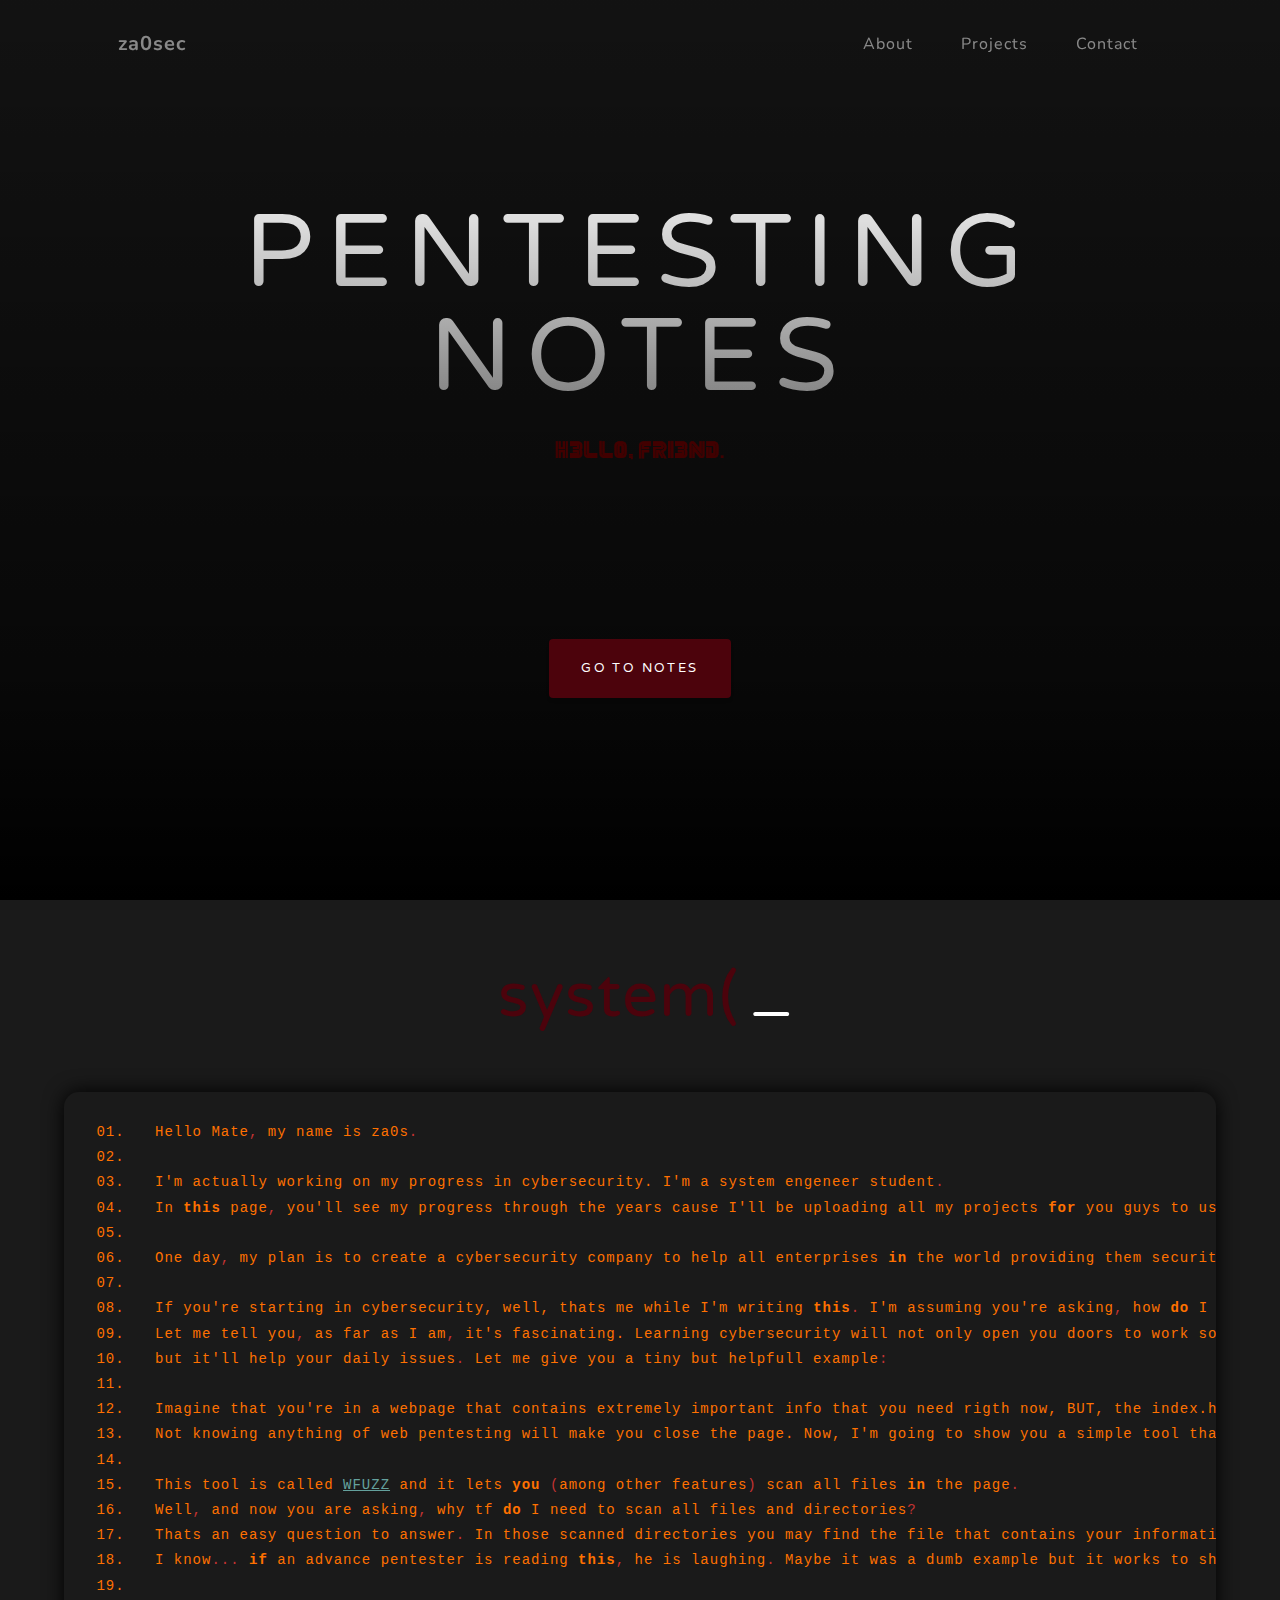
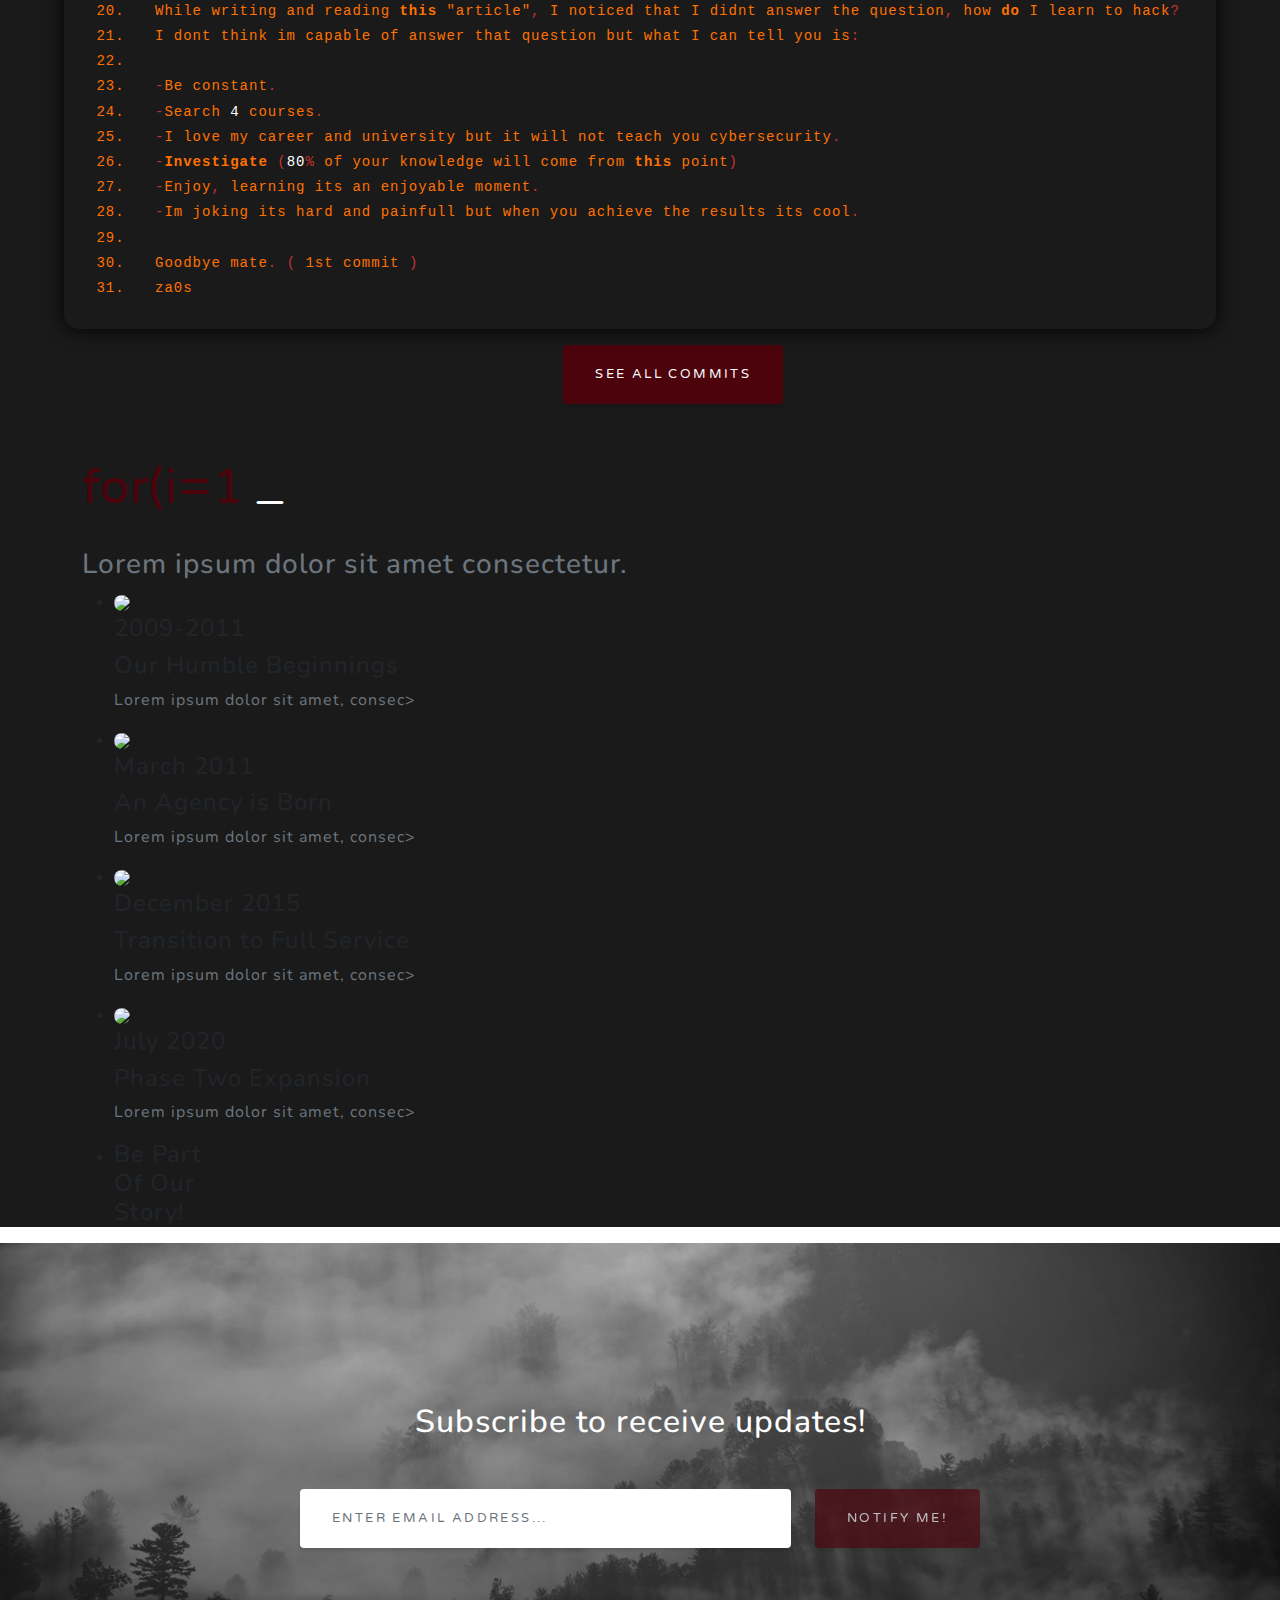
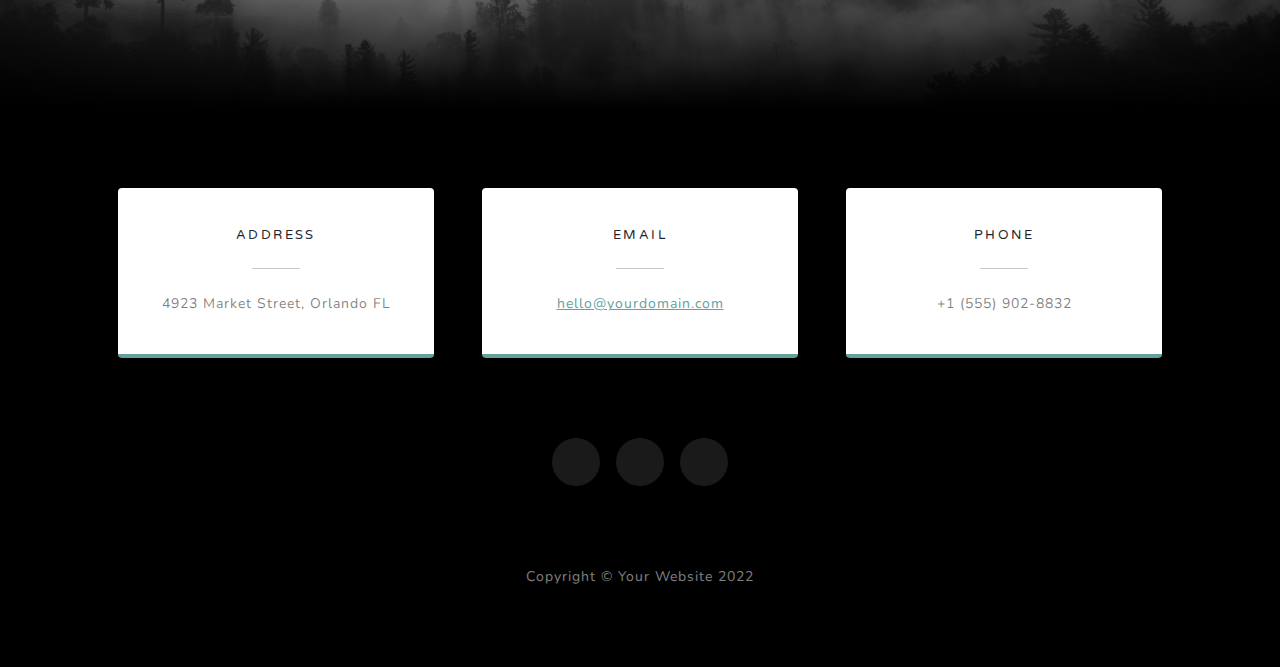
==== commit ccbf0acd: "nuevos commits colores" ====
--- a/index.html
+++ b/index.html
@@ -56,17 +56,17 @@
                     <div class="text-left">
 			<pre class="js">
 Hello Mate, my name is za0s.<br>
-Im actually working on my progress in cybersecurity. Im a system engeneer student.
-In this page, you will see my progress through the years cause I will be uploading all my projects for you guys to use them.
+I'm actually working on my progress in cybersecurity. I'm a system engeneer student.
+In this page, you'll see my progress through the years cause I'll be uploading all my projects for you guys to use them.
 
 One day, my plan is to create a cybersecurity company to help all enterprises in the world providing them security solutions.
 
-If you are starting in cybersecurity, well, thats me while im writing this. Im assuming you are asking, how do I learn to hack?
-Let me tell you, as far as I am, its fascinating. Learning cybersecurity will not only open you doors to work some day,
-but it will help your daily issues. Let me give you a tiny but helpfull example:
-
-Imagine that you are in a webpage that contains extremely important info that you need rigth now, BUT, the index.html is down.
-Not knowing anything of web pentesting will make you close the page. Now, im going to show you a simple tool that will simplify this example:
+If you're starting in cybersecurity, well, thats me while I'm writing this. I'm assuming you're asking, how do I learn to hack?
+Let me tell you, as far as I am, it's fascinating. Learning cybersecurity will not only open you doors to work some day,
+but it'll help your daily issues. Let me give you a tiny but helpfull example:
+
+Imagine that you're in a webpage that contains extremely important info that you need rigth now, BUT, the index.html is down.
+Not knowing anything of web pentesting will make you close the page. Now, I'm going to show you a simple tool that will simplify this example:
 
 This tool is called <a href="https://github.com/xmendez/wfuzz">WFUZZ</a> and it lets you (among other features) scan all files in the page.
 Well, and now you are asking, why tf do I need to scan all files and directories?
--- a/css/javi.css
+++ b/css/javi.css
@@ -66,10 +66,247 @@
 
 
 
-
-
-
-.sh_acid .sh_sourceCode{background-color:#eee;color:#000;font-weight:400;font-style:normal;}.sh_acid .sh_sourceCode .sh_type{color:#8080c0;font-weight:700;font-style:normal;}.sh_acid .sh_sourceCode .sh_comment{color:#ff8000;font-weight:400;font-style:normal;}.sh_acid .sh_sourceCode .sh_number{color:purple;font-weight:700;font-style:normal;}.sh_acid .sh_sourceCode .sh_preproc{color:#0080c0;font-weight:700;font-style:normal;}.sh_acid .sh_sourceCode .sh_function{color:#046;font-weight:400;font-style:normal;}.sh_berries-dark .sh_sourceCode{background-color:#80bfff;color:#400080;font-weight:400;font-style:normal;}.sh_berries-dark .sh_sourceCode .sh_type{color:#3f2bf0;font-weight:400;font-style:normal;}.sh_berries-dark .sh_sourceCode .sh_comment{color:#df0959;font-weight:400;font-style:italic;}.sh_berries-light .sh_sourceCode{background-color:#d7ffff;color:#47406d;font-weight:400;font-style:normal;}.sh_berries-light .sh_sourceCode .sh_type{color:#8b51c0;font-weight:400;font-style:normal;}.sh_berries-light .sh_sourceCode .sh_comment{color:#9c3caf;font-weight:400;font-style:italic;}.sh_bipolar .sh_sourceCode{background-color:#;color:#d149a6;font-weight:400;font-style:normal;}.sh_bipolar .sh_sourceCode .sh_type{color:#aadd8b;font-weight:700;font-style:normal;}.sh_bipolar .sh_sourceCode .sh_comment{color:#35d6e5;font-weight:400;font-style:italic;}.sh_bipolar .sh_sourceCode .sh_preproc{color:#07f6bf;font-weight:400;font-style:normal;}.sh_bipolar .sh_sourceCode .sh_function{color:#d51993;font-weight:700;font-style:normal;}.sh_blacknblue .sh_sourceCode{background-color:#000;color:#2346d5;font-weight:400;font-style:normal;}.sh_blacknblue .sh_sourceCode .sh_type{color:#c06cf8;font-weight:700;font-style:normal;}.sh_blacknblue .sh_sourceCode .sh_comment{color:#6fb2c4;font-weight:400;font-style:italic;}.sh_blacknblue .sh_sourceCode .sh_number{color:#c4ac60;font-weight:400;font-style:normal;}.sh_blacknblue .sh_sourceCode .sh_preproc{color:#8080ff;font-weight:400;font-style:normal;}.sh_blacknblue .sh_sourceCode .sh_function{color:#1c96ed;font-weight:400;font-style:normal;}.sh_bright .sh_sourceCode{background-color:#fff;color:#401e7a;font-weight:400;font-style:normal;}.sh_bright .sh_sourceCode .sh_type{color:#f7b92c;font-weight:400;font-style:normal;}.sh_bright .sh_sourceCode .sh_comment{color:#38ad24;font-weight:400;font-style:normal;}.sh_bright .sh_sourceCode .sh_number{color:#32ba06;font-weight:400;font-style:normal;}.sh_bright .sh_sourceCode .sh_preproc{color:#5374b0;font-weight:400;font-style:normal;}.sh_bright .sh_sourceCode .sh_function{color:#d11ced;font-weight:400;font-style:normal;}.sh_contrast .sh_sourceCode{background-color:#ed6104;color:#00f;font-weight:400;font-style:normal;}.sh_contrast .sh_sourceCode .sh_number{color:#971ad8;font-weight:400;font-style:normal;}.sh_contrast .sh_sourceCode .sh_preproc{color:#7b44e0;font-weight:400;font-style:normal;}.sh_contrast .sh_sourceCode .sh_function{color:#fff700;font-weight:700;font-style:normal;}.sh_darkblue .sh_sourceCode{background-color:#000040;color:#C7C7C7;font-weight:400;font-style:normal;}.sh_darkblue .sh_sourceCode .sh_type{color:#60ff60;font-weight:400;font-style:normal;}.sh_darkblue .sh_sourceCode .sh_comment{color:#80a0ff;font-weight:400;font-style:normal;}.sh_darkblue .sh_sourceCode .sh_number{color:#42cad9;font-weight:400;font-style:normal;}.sh_darkblue .sh_sourceCode .sh_preproc{color:#ff80ff;font-weight:400;font-style:normal;}.sh_darkness .sh_sourceCode .sh_number{color:#619de7;font-weight:400;font-style:normal;}.sh_darkness .sh_sourceCode .sh_preproc{color:#1da3cf;font-weight:400;font-style:normal;}.sh_darkness .sh_sourceCode .sh_function{color:#f34627;font-weight:400;font-style:normal;}.sh_desert .sh_sourceCode{background-color:#af947e;color:#fffdec;font-weight:400;font-style:normal;}.sh_desert .sh_sourceCode .sh_type{color:#fef8bc;font-weight:400;font-style:normal;}.sh_desert .sh_sourceCode .sh_comment{color:#a00000;font-weight:400;font-style:italic;}.sh_desert .sh_sourceCode .sh_number{color:#3e3f25;font-weight:400;font-style:normal;}.sh_desert .sh_sourceCode .sh_preproc{color:#833914;font-weight:400;font-style:normal;}.sh_desert .sh_sourceCode .sh_function{color:#f3d266;font-weight:700;font-style:normal;}.sh_dull .sh_sourceCode{background-color:#bfbfbf;color:#656565;font-weight:400;font-style:normal;}.sh_dull .sh_sourceCode .sh_type{color:#3241c6;font-weight:400;font-style:normal;}.sh_dull .sh_sourceCode .sh_comment{color:#d11d20;font-weight:400;font-style:italic;}.sh_dull .sh_sourceCode .sh_number{color:#16930d;font-weight:400;font-style:normal;}.sh_dull .sh_sourceCode .sh_preproc{color:#003;font-weight:400;font-style:normal;}.sh_dull .sh_sourceCode .sh_function{color:#38255c;font-weight:400;font-style:normal;}.sh_easter .sh_sourceCode{background-color:#ffff80;color:#2C7B34;font-weight:400;font-style:normal;}.sh_easter .sh_sourceCode .sh_type{color:#ed0f55;font-weight:700;font-style:normal;}.sh_easter .sh_sourceCode .sh_comment{color:#24c815;font-weight:400;font-style:italic;}.sh_easter .sh_sourceCode .sh_number{color:#e11a70;font-weight:400;font-style:normal;}.sh_easter .sh_sourceCode .sh_preproc{color:#1583b1;font-weight:400;font-style:normal;}.sh_easter .sh_sourceCode .sh_function{color:#1d45d6;font-weight:400;font-style:normal;}.sh_emacs .sh_sourceCode .sh_type{color:#208920;font-weight:400;font-style:normal;}.sh_emacs .sh_sourceCode .sh_comment{color:#ac2020;font-weight:400;font-style:italic;}.sh_golden .sh_sourceCode{background-color:#000;color:#db0;font-weight:400;font-style:normal;}.sh_golden .sh_sourceCode .sh_type{color:#ffed8a;font-weight:400;font-style:normal;}.sh_golden .sh_sourceCode .sh_comment{color:#978345;font-weight:400;font-style:italic;}.sh_golden .sh_sourceCode .sh_preproc{color:#fda;font-weight:400;font-style:normal;}.sh_golden .sh_sourceCode .sh_function{color:#db0;font-weight:700;font-style:normal;}.sh_greenlcd .sh_sourceCode{background-color:#003400;color:#0b0;font-weight:400;font-style:normal;}.sh_greenlcd .sh_sourceCode .sh_type{color:#00ed00;font-weight:400;font-style:normal;}.sh_greenlcd .sh_sourceCode .sh_function{color:#c0ff73;font-weight:400;font-style:normal;}.sh_ide-anjuta .sh_sourceCode .sh_type{color:navy;font-weight:400;font-style:normal;}.sh_ide-anjuta .sh_sourceCode .sh_comment{color:red;font-weight:400;font-style:italic;}.sh_ide-anjuta .sh_sourceCode .sh_preproc{color:#678000;font-weight:400;font-style:normal;}.sh_ide-codewarrior .sh_sourceCode .sh_type{color:#4c73a6;font-weight:400;font-style:normal;}.sh_ide-codewarrior .sh_sourceCode .sh_comment{color:#b30000;font-weight:400;font-style:normal;}.sh_ide-devcpp .sh_sourceCode .sh_comment{color:navy;font-weight:400;font-style:italic;}.sh_ide-eclipse .sh_sourceCode .sh_comment{color:#717ab3;font-weight:400;font-style:normal;}.sh_ide-eclipse .sh_sourceCode .sh_preproc{color:#3f5fbf;font-weight:400;font-style:normal;}.sh_ide-kdev .sh_sourceCode .sh_type{color:#600000;font-weight:400;font-style:normal;}.sh_ide-kdev .sh_sourceCode .sh_comment{color:#bfbfbf;font-weight:400;font-style:italic;}.sh_ide-msvcpp .sh_sourceCode .sh_comment{color:green;font-weight:400;font-style:italic;}.sh_kwrite .sh_sourceCode .sh_type{color:#830000;font-weight:400;font-style:normal;}.sh_kwrite .sh_sourceCode .sh_comment{color:#838183;font-weight:400;font-style:italic;}.sh_kwrite .sh_sourceCode .sh_number{color:#2928ff;font-weight:400;font-style:normal;}.sh_kwrite .sh_sourceCode .sh_preproc{color:#008200;font-weight:400;font-style:normal;}.sh_kwrite .sh_sourceCode .sh_function{color:#010181;font-weight:400;font-style:normal;}.sh_navy .sh_sourceCode{background-color:#000035;color:#008bff;font-weight:400;font-style:normal;}.sh_navy .sh_sourceCode .sh_type{color:#e1e72f;font-weight:400;font-style:normal;}.sh_navy .sh_sourceCode .sh_comment{color:#fb0;font-weight:400;font-style:italic;}.sh_navy .sh_sourceCode .sh_number{color:#f87ff4;font-weight:400;font-style:normal;}.sh_nedit .sh_sourceCode .sh_comment{color:#000;font-weight:400;font-style:italic;}.sh_nedit .sh_sourceCode .sh_preproc{color:#27408b;font-weight:400;font-style:normal;}.sh_night .sh_sourceCode{background-color:#004;color:#d0f;font-weight:400;font-style:normal;}.sh_night .sh_sourceCode .sh_type{color:#f1157c;font-weight:700;font-style:normal;}.sh_night .sh_sourceCode .sh_number{color:#8ee119;font-weight:400;font-style:normal;}.sh_night .sh_sourceCode .sh_preproc{color:#0b0;font-weight:400;font-style:normal;}.sh_night .sh_sourceCode .sh_function{color:#ff06cd;font-weight:700;font-style:normal;}.sh_pablo .sh_sourceCode .sh_type{color:#00c000;font-weight:700;font-style:normal;}.sh_pablo .sh_sourceCode .sh_comment{color:gray;font-weight:400;font-style:normal;}.sh_pablo .sh_sourceCode .sh_function{color:#ff22b9;font-weight:400;font-style:normal;}.sh_peachpuff .sh_sourceCode{background-color:#ffdab9;color:#000;font-weight:400;font-style:normal;}.sh_peachpuff .sh_sourceCode .sh_type{color:#2e8b57;font-weight:700;font-style:normal;}.sh_peachpuff .sh_sourceCode .sh_comment{color:#406090;font-weight:400;font-style:normal;}.sh_peachpuff .sh_sourceCode .sh_preproc{color:#cd00cd;font-weight:400;font-style:normal;}.sh_peachpuff .sh_sourceCode .sh_function{color:#521cc7;font-weight:400;font-style:normal;}.sh_rand01 .sh_sourceCode{background-color:#fff;color:#121b28;font-weight:400;font-style:normal;}.sh_rand01 .sh_sourceCode .sh_type{color:#c42638;font-weight:700;font-style:normal;}.sh_rand01 .sh_sourceCode .sh_number{color:#0da344;font-weight:400;font-style:normal;}.sh_rand01 .sh_sourceCode .sh_preproc{color:#620ac6;font-weight:400;font-style:normal;}.sh_the .sh_sourceCode .sh_type{color:#808;font-weight:400;font-style:normal;}.sh_typical .sh_sourceCode .sh_number{color:#a900a9;font-weight:400;font-style:normal;}.sh_typical .sh_sourceCode .sh_preproc{color:#00b800;font-weight:400;font-style:normal;}.sh_vampire .sh_sourceCode{background-color:#000;color:red;font-weight:400;font-style:normal;}.sh_vampire .sh_sourceCode .sh_type{color:#F35E1E;font-weight:700;font-style:normal;}.sh_vampire .sh_sourceCode .sh_function{color:#7bc710;font-weight:400;font-style:normal;}.sh_whatis .sh_sourceCode{background-color:#000;color:#0f0;font-weight:400;font-style:normal;}.sh_whatis .sh_sourceCode .sh_function{color:#e721d3;font-weight:400;font-style:normal;}.sh_whitengrey .sh_sourceCode{background-color:#fff;color:#696969;font-weight:400;font-style:normal;}.sh_whitengrey .sh_sourceCode .sh_type{color:#696969;font-weight:400;font-style:normal;}.sh_whitengrey .sh_sourceCode .sh_comment{color:#1326a2;font-weight:400;font-style:italic;}.sh_whitengrey .sh_sourceCode .sh_preproc{color:#470000;font-weight:400;font-style:normal;}.sh_zellner .sh_sourceCode .sh_preproc{color:#a020f0;font-weight:400;font-style:normal;}.sh_acid,.sh_berries-dark,.sh_berries-light,.sh_bipolar,.sh_blacknblue,.sh_bright,.sh_contrast,.sh_darkblue,.sh_darkness,.sh_desert,.sh_dull,.sh_easter,.sh_emacs,.sh_golden,.sh_greenlcd,.sh_ide-anjuta,.sh_ide-codewarrior,.sh_ide-devcpp,.sh_ide-eclipse,.sh_ide-kdev,.sh_ide-msvcpp,.sh_kwrite,.sh_matlab,.sh_navy,.sh_nedit,.sh_neon,.sh_night,.sh_pablo,.sh_peachpuff,.sh_print,.sh_rand01,.sh_the,.sh_typical,.sh_vampire,.sh_vim-dark,.sh_vim,.sh_whatis,.sh_whitengrey,.sh_zellner{background:none;border:0 none;margin:0;padding:0;}.sh_acid .sh_sourceCode .sh_keyword,.sh_acid .sh_sourceCode .sh_date,.sh_acid .sh_sourceCode .sh_time,.sh_acid .sh_sourceCode .sh_file,.sh_acid .sh_sourceCode .sh_difflines,.sh_acid .sh_sourceCode .sh_property{color:#bb7977;font-weight:700;font-style:normal;}.sh_acid .sh_sourceCode .sh_string,.sh_acid .sh_sourceCode .sh_regexp,.sh_acid .sh_sourceCode .sh_url,.sh_acid .sh_sourceCode .sh_ip,.sh_acid .sh_sourceCode .sh_name,.sh_acid .sh_sourceCode .sh_newfile,.sh_acid .sh_sourceCode .sh_value{color:#a68500;font-weight:400;font-style:normal;}.sh_acid .sh_sourceCode .sh_specialchar,.sh_acid .sh_sourceCode .sh_oldfile{color:#f0f;font-weight:700;font-style:normal;}.sh_acid .sh_sourceCode .sh_symbol,.sh_acid .sh_sourceCode .sh_cbracket{color:#ff0080;font-weight:700;font-style:normal;}.sh_acid .sh_sourceCode .sh_variable,.sh_acid .sh_sourceCode .sh_selector{color:#0080c0;font-weight:400;font-style:normal;}.sh_berries-dark .sh_sourceCode .sh_keyword,.sh_berries-dark .sh_sourceCode .sh_date,.sh_berries-dark .sh_sourceCode .sh_time,.sh_berries-dark .sh_sourceCode .sh_file,.sh_berries-dark .sh_sourceCode .sh_difflines,.sh_berries-dark .sh_sourceCode .sh_property{color:#3f2bf0;font-weight:700;font-style:normal;}.sh_berries-dark .sh_sourceCode .sh_string,.sh_berries-dark .sh_sourceCode .sh_regexp,.sh_berries-dark .sh_sourceCode .sh_url,.sh_berries-dark .sh_sourceCode .sh_ip,.sh_berries-dark .sh_sourceCode .sh_name,.sh_berries-dark .sh_sourceCode .sh_newfile,.sh_berries-dark .sh_sourceCode .sh_value{color:#c40000;font-weight:400;font-style:normal;}.sh_berries-dark .sh_sourceCode .sh_specialchar,.sh_berries-dark .sh_sourceCode .sh_oldfile{color:#77379a;font-weight:400;font-style:normal;}.sh_berries-dark .sh_sourceCode .sh_number,.sh_berries-light .sh_sourceCode .sh_number{color:#20755a;font-weight:400;font-style:normal;}.sh_berries-dark .sh_sourceCode .sh_preproc,.sh_berries-light .sh_sourceCode .sh_preproc{color:#0628cb;font-weight:400;font-style:normal;}.sh_berries-dark .sh_sourceCode .sh_symbol,.sh_berries-dark .sh_sourceCode .sh_cbracket,.sh_contrast .sh_sourceCode .sh_comment,.sh_emacs .sh_sourceCode .sh_number,.sh_emacs .sh_sourceCode .sh_preproc,.sh_emacs .sh_sourceCode .sh_function,.sh_ide-anjuta .sh_sourceCode .sh_function,.sh_ide-codewarrior .sh_sourceCode .sh_number,.sh_ide-codewarrior .sh_sourceCode .sh_function,.sh_ide-devcpp .sh_sourceCode .sh_type,.sh_ide-devcpp .sh_sourceCode .sh_function,.sh_ide-eclipse .sh_sourceCode .sh_number,.sh_ide-eclipse .sh_sourceCode .sh_function,.sh_ide-kdev .sh_sourceCode .sh_function,.sh_ide-msvcpp .sh_sourceCode .sh_string,.sh_ide-msvcpp .sh_sourceCode .sh_regexp,.sh_ide-msvcpp .sh_sourceCode .sh_specialchar,.sh_ide-msvcpp .sh_sourceCode .sh_number,.sh_ide-msvcpp .sh_sourceCode .sh_function,.sh_ide-msvcpp .sh_sourceCode .sh_url,.sh_ide-msvcpp .sh_sourceCode .sh_ip,.sh_ide-msvcpp .sh_sourceCode .sh_name,.sh_ide-msvcpp .sh_sourceCode .sh_oldfile,.sh_ide-msvcpp .sh_sourceCode .sh_newfile,.sh_ide-msvcpp .sh_sourceCode .sh_value,.sh_matlab .sh_sourceCode .sh_type,.sh_matlab .sh_sourceCode .sh_specialchar,.sh_matlab .sh_sourceCode .sh_number,.sh_matlab .sh_sourceCode .sh_function,.sh_matlab .sh_sourceCode .sh_oldfile,.sh_nedit .sh_sourceCode .sh_function,.sh_print .sh_sourceCode .sh_string,.sh_print .sh_sourceCode .sh_regexp,.sh_print .sh_sourceCode .sh_specialchar,.sh_print .sh_sourceCode .sh_number,.sh_print .sh_sourceCode .sh_url,.sh_print .sh_sourceCode .sh_ip,.sh_print .sh_sourceCode .sh_name,.sh_print .sh_sourceCode .sh_oldfile,.sh_print .sh_sourceCode .sh_newfile,.sh_print .sh_sourceCode .sh_value,.sh_the .sh_sourceCode .sh_specialchar,.sh_the .sh_sourceCode .sh_function,.sh_the .sh_sourceCode .sh_oldfile,.sh_vim .sh_sourceCode .sh_function,.sh_whitengrey .sh_sourceCode .sh_function{color:#000;font-weight:400;font-style:normal;}.sh_berries-dark .sh_sourceCode .sh_function,.sh_berries-light .sh_sourceCode .sh_function{color:#901164;font-weight:700;font-style:normal;}.sh_berries-dark .sh_sourceCode .sh_variable,.sh_berries-dark .sh_sourceCode .sh_selector{color:#a91ea7;font-weight:400;font-style:normal;}.sh_berries-light .sh_sourceCode .sh_keyword,.sh_berries-light .sh_sourceCode .sh_date,.sh_berries-light .sh_sourceCode .sh_time,.sh_berries-light .sh_sourceCode .sh_file,.sh_berries-light .sh_sourceCode .sh_difflines,.sh_berries-light .sh_sourceCode .sh_property{color:#2cae1e;font-weight:700;font-style:normal;}.sh_berries-light .sh_sourceCode .sh_string,.sh_berries-light .sh_sourceCode .sh_regexp,.sh_berries-light .sh_sourceCode .sh_specialchar,.sh_berries-light .sh_sourceCode .sh_url,.sh_berries-light .sh_sourceCode .sh_ip,.sh_berries-light .sh_sourceCode .sh_name,.sh_berries-light .sh_sourceCode .sh_oldfile,.sh_berries-light .sh_sourceCode .sh_newfile,.sh_berries-light .sh_sourceCode .sh_value{color:#5f81b3;font-weight:400;font-style:normal;}.sh_berries-light .sh_sourceCode .sh_symbol,.sh_berries-light .sh_sourceCode .sh_cbracket{color:#d2073b;font-weight:400;font-style:normal;}.sh_berries-light .sh_sourceCode .sh_variable,.sh_berries-light .sh_sourceCode .sh_selector{color:#0628cb;font-weight:700;font-style:normal;}.sh_bipolar .sh_sourceCode .sh_keyword,.sh_bipolar .sh_sourceCode .sh_date,.sh_bipolar .sh_sourceCode .sh_time,.sh_bipolar .sh_sourceCode .sh_file,.sh_bipolar .sh_sourceCode .sh_difflines,.sh_bipolar .sh_sourceCode .sh_property{color:#ee85e2;font-weight:700;font-style:normal;}.sh_bipolar .sh_sourceCode .sh_string,.sh_bipolar .sh_sourceCode .sh_regexp,.sh_bipolar .sh_sourceCode .sh_specialchar,.sh_bipolar .sh_sourceCode .sh_url,.sh_bipolar .sh_sourceCode .sh_ip,.sh_bipolar .sh_sourceCode .sh_name,.sh_bipolar .sh_sourceCode .sh_oldfile,.sh_bipolar .sh_sourceCode .sh_newfile,.sh_bipolar .sh_sourceCode .sh_value{color:#9ef457;font-weight:400;font-style:normal;}.sh_bipolar .sh_sourceCode .sh_number,.sh_golden .sh_sourceCode .sh_number,.sh_greenlcd .sh_sourceCode .sh_number,.sh_navy .sh_sourceCode .sh_string,.sh_navy .sh_sourceCode .sh_regexp,.sh_navy .sh_sourceCode .sh_specialchar,.sh_navy .sh_sourceCode .sh_symbol,.sh_navy .sh_sourceCode .sh_function,.sh_navy .sh_sourceCode .sh_cbracket,.sh_navy .sh_sourceCode .sh_url,.sh_navy .sh_sourceCode .sh_ip,.sh_navy .sh_sourceCode .sh_name,.sh_navy .sh_sourceCode .sh_oldfile,.sh_navy .sh_sourceCode .sh_newfile,.sh_navy .sh_sourceCode .sh_value,.sh_night .sh_sourceCode .sh_string,.sh_night .sh_sourceCode .sh_regexp,.sh_night .sh_sourceCode .sh_url,.sh_night .sh_sourceCode .sh_ip,.sh_night .sh_sourceCode .sh_name,.sh_night .sh_sourceCode .sh_newfile,.sh_night .sh_sourceCode .sh_value,.sh_vampire .sh_sourceCode .sh_specialchar,.sh_vampire .sh_sourceCode .sh_variable,.sh_vampire .sh_sourceCode .sh_oldfile,.sh_vampire .sh_sourceCode .sh_selector,.sh_vim-dark .sh_sourceCode .sh_function{color:#fff;font-weight:400;font-style:normal;}.sh_bipolar .sh_sourceCode .sh_symbol,.sh_bipolar .sh_sourceCode .sh_cbracket{color:#348fef;font-weight:400;font-style:normal;}.sh_bipolar .sh_sourceCode .sh_variable,.sh_bipolar .sh_sourceCode .sh_selector{color:#72d42c;font-weight:700;font-style:normal;}.sh_blacknblue .sh_sourceCode .sh_keyword,.sh_blacknblue .sh_sourceCode .sh_date,.sh_blacknblue .sh_sourceCode .sh_time,.sh_blacknblue .sh_sourceCode .sh_file,.sh_blacknblue .sh_sourceCode .sh_difflines,.sh_blacknblue .sh_sourceCode .sh_property{color:#1ededc;font-weight:700;font-style:normal;}.sh_blacknblue .sh_sourceCode .sh_string,.sh_blacknblue .sh_sourceCode .sh_regexp,.sh_blacknblue .sh_sourceCode .sh_url,.sh_blacknblue .sh_sourceCode .sh_ip,.sh_blacknblue .sh_sourceCode .sh_name,.sh_blacknblue .sh_sourceCode .sh_newfile,.sh_blacknblue .sh_sourceCode .sh_value{color:#cfc631;font-weight:400;font-style:normal;}.sh_blacknblue .sh_sourceCode .sh_specialchar,.sh_blacknblue .sh_sourceCode .sh_symbol,.sh_blacknblue .sh_sourceCode .sh_cbracket,.sh_blacknblue .sh_sourceCode .sh_oldfile{color:#ccc6c6;font-weight:400;font-style:normal;}.sh_blacknblue .sh_sourceCode .sh_variable,.sh_blacknblue .sh_sourceCode .sh_selector{color:#ecea26;font-weight:400;font-style:normal;}.sh_bright .sh_sourceCode .sh_keyword,.sh_bright .sh_sourceCode .sh_date,.sh_bright .sh_sourceCode .sh_time,.sh_bright .sh_sourceCode .sh_file,.sh_bright .sh_sourceCode .sh_difflines,.sh_bright .sh_sourceCode .sh_property{color:#ff3030;font-weight:700;font-style:normal;}.sh_bright .sh_sourceCode .sh_string,.sh_bright .sh_sourceCode .sh_regexp,.sh_bright .sh_sourceCode .sh_specialchar,.sh_bright .sh_sourceCode .sh_url,.sh_bright .sh_sourceCode .sh_ip,.sh_bright .sh_sourceCode .sh_name,.sh_bright .sh_sourceCode .sh_oldfile,.sh_bright .sh_sourceCode .sh_newfile,.sh_bright .sh_sourceCode .sh_value{color:#1861a7;font-weight:400;font-style:normal;}.sh_bright .sh_sourceCode .sh_symbol,.sh_bright .sh_sourceCode .sh_cbracket{color:#3030ee;font-weight:400;font-style:normal;}.sh_bright .sh_sourceCode .sh_variable,.sh_bright .sh_sourceCode .sh_selector,.sh_emacs .sh_sourceCode .sh_variable,.sh_emacs .sh_sourceCode .sh_selector,.sh_ide-anjuta .sh_sourceCode .sh_variable,.sh_ide-anjuta .sh_sourceCode .sh_selector,.sh_ide-devcpp .sh_sourceCode .sh_number,.sh_ide-eclipse .sh_sourceCode .sh_string,.sh_ide-eclipse .sh_sourceCode .sh_regexp,.sh_ide-eclipse .sh_sourceCode .sh_specialchar,.sh_ide-eclipse .sh_sourceCode .sh_url,.sh_ide-eclipse .sh_sourceCode .sh_ip,.sh_ide-eclipse .sh_sourceCode .sh_name,.sh_ide-eclipse .sh_sourceCode .sh_oldfile,.sh_ide-eclipse .sh_sourceCode .sh_newfile,.sh_ide-eclipse .sh_sourceCode .sh_value,.sh_ide-kdev .sh_sourceCode .sh_number,.sh_ide-msvcpp .sh_sourceCode .sh_type,.sh_ide-msvcpp .sh_sourceCode .sh_preproc,.sh_matlab .sh_sourceCode .sh_keyword,.sh_matlab .sh_sourceCode .sh_date,.sh_matlab .sh_sourceCode .sh_time,.sh_matlab .sh_sourceCode .sh_file,.sh_matlab .sh_sourceCode .sh_variable,.sh_matlab .sh_sourceCode .sh_difflines,.sh_matlab .sh_sourceCode .sh_selector,.sh_matlab .sh_sourceCode .sh_property,.sh_pablo .sh_sourceCode .sh_specialchar,.sh_pablo .sh_sourceCode .sh_oldfile,.sh_the .sh_sourceCode .sh_keyword,.sh_the .sh_sourceCode .sh_date,.sh_the .sh_sourceCode .sh_time,.sh_the .sh_sourceCode .sh_file,.sh_the .sh_sourceCode .sh_variable,.sh_the .sh_sourceCode .sh_difflines,.sh_the .sh_sourceCode .sh_selector,.sh_the .sh_sourceCode .sh_property,.sh_typical .sh_sourceCode .sh_type,.sh_vim-dark .sh_sourceCode .sh_comment,.sh_vim .sh_sourceCode .sh_comment,.sh_zellner .sh_sourceCode .sh_type{color:#00f;font-weight:400;font-style:normal;}.sh_contrast .sh_sourceCode .sh_keyword,.sh_contrast .sh_sourceCode .sh_type,.sh_contrast .sh_sourceCode .sh_date,.sh_contrast .sh_sourceCode .sh_time,.sh_contrast .sh_sourceCode .sh_file,.sh_contrast .sh_sourceCode .sh_difflines,.sh_contrast .sh_sourceCode .sh_property,.sh_darkblue .sh_sourceCode .sh_function,.sh_neon .sh_sourceCode .sh_function,.sh_night .sh_sourceCode .sh_keyword,.sh_night .sh_sourceCode .sh_date,.sh_night .sh_sourceCode .sh_time,.sh_night .sh_sourceCode .sh_file,.sh_night .sh_sourceCode .sh_difflines,.sh_night .sh_sourceCode .sh_property,.sh_vampire .sh_sourceCode .sh_keyword,.sh_vampire .sh_sourceCode .sh_date,.sh_vampire .sh_sourceCode .sh_time,.sh_vampire .sh_sourceCode .sh_file,.sh_vampire .sh_sourceCode .sh_difflines,.sh_vampire .sh_sourceCode .sh_property,.sh_whatis .sh_sourceCode .sh_type{color:#fff;font-weight:700;font-style:normal;}.sh_contrast .sh_sourceCode .sh_string,.sh_contrast .sh_sourceCode .sh_regexp,.sh_contrast .sh_sourceCode .sh_specialchar,.sh_contrast .sh_sourceCode .sh_url,.sh_contrast .sh_sourceCode .sh_ip,.sh_contrast .sh_sourceCode .sh_name,.sh_contrast .sh_sourceCode .sh_oldfile,.sh_contrast .sh_sourceCode .sh_newfile,.sh_contrast .sh_sourceCode .sh_value{color:#11f80c;font-weight:400;font-style:normal;}.sh_contrast .sh_sourceCode .sh_symbol,.sh_contrast .sh_sourceCode .sh_cbracket,.sh_golden .sh_sourceCode .sh_variable,.sh_golden .sh_sourceCode .sh_selector{color:#dedede;font-weight:700;font-style:normal;}.sh_contrast .sh_sourceCode .sh_variable,.sh_contrast .sh_sourceCode .sh_selector{color:#11f80c;font-weight:700;font-style:normal;}.sh_darkblue .sh_sourceCode .sh_keyword,.sh_darkblue .sh_sourceCode .sh_date,.sh_darkblue .sh_sourceCode .sh_time,.sh_darkblue .sh_sourceCode .sh_file,.sh_darkblue .sh_sourceCode .sh_difflines,.sh_darkblue .sh_sourceCode .sh_property{color:#ffff60;font-weight:400;font-style:normal;}.sh_darkblue .sh_sourceCode .sh_string,.sh_darkblue .sh_sourceCode .sh_regexp,.sh_darkblue .sh_sourceCode .sh_url,.sh_darkblue .sh_sourceCode .sh_ip,.sh_darkblue .sh_sourceCode .sh_name,.sh_darkblue .sh_sourceCode .sh_newfile,.sh_darkblue .sh_sourceCode .sh_value{color:#ffa0a0;font-weight:400;font-style:normal;}.sh_darkblue .sh_sourceCode .sh_specialchar,.sh_darkblue .sh_sourceCode .sh_oldfile{color:orange;font-weight:400;font-style:normal;}.sh_darkblue .sh_sourceCode .sh_symbol,.sh_darkblue .sh_sourceCode .sh_cbracket{color:#d8e91b;font-weight:700;font-style:normal;}.sh_darkblue .sh_sourceCode .sh_variable,.sh_darkblue .sh_sourceCode .sh_selector,.sh_darkness .sh_sourceCode .sh_variable,.sh_darkness .sh_sourceCode .sh_selector{color:#26e0e7;font-weight:400;font-style:normal;}.sh_darkness .sh_sourceCode,.sh_neon .sh_sourceCode,.sh_pablo .sh_sourceCode,.sh_vim-dark .sh_sourceCode{background-color:#000;color:#fff;font-weight:400;font-style:normal;}.sh_darkness .sh_sourceCode .sh_keyword,.sh_darkness .sh_sourceCode .sh_date,.sh_darkness .sh_sourceCode .sh_time,.sh_darkness .sh_sourceCode .sh_file,.sh_darkness .sh_sourceCode .sh_difflines,.sh_darkness .sh_sourceCode .sh_property{color:#ff0;font-weight:700;font-style:normal;}.sh_darkness .sh_sourceCode .sh_type,.sh_pablo .sh_sourceCode .sh_preproc,.sh_vim-dark .sh_sourceCode .sh_type,.sh_vim .sh_sourceCode .sh_type{color:#0f0;font-weight:400;font-style:normal;}.sh_darkness .sh_sourceCode .sh_string,.sh_darkness .sh_sourceCode .sh_regexp,.sh_darkness .sh_sourceCode .sh_url,.sh_darkness .sh_sourceCode .sh_ip,.sh_darkness .sh_sourceCode .sh_name,.sh_darkness .sh_sourceCode .sh_newfile,.sh_darkness .sh_sourceCode .sh_value{color:#abab00;font-weight:700;font-style:normal;}.sh_darkness .sh_sourceCode .sh_specialchar,.sh_darkness .sh_sourceCode .sh_oldfile,.sh_greenlcd .sh_sourceCode .sh_preproc,.sh_night .sh_sourceCode .sh_comment,.sh_whatis .sh_sourceCode .sh_preproc{color:#bfbfbf;font-weight:400;font-style:normal;}.sh_darkness .sh_sourceCode .sh_comment,.sh_greenlcd .sh_sourceCode .sh_comment{color:#888;font-weight:400;font-style:italic;}.sh_darkness .sh_sourceCode .sh_symbol,.sh_darkness .sh_sourceCode .sh_cbracket,.sh_kwrite .sh_sourceCode .sh_specialchar,.sh_kwrite .sh_sourceCode .sh_oldfile,.sh_neon .sh_sourceCode .sh_number,.sh_zellner .sh_sourceCode .sh_string,.sh_zellner .sh_sourceCode .sh_regexp,.sh_zellner .sh_sourceCode .sh_specialchar,.sh_zellner .sh_sourceCode .sh_number,.sh_zellner .sh_sourceCode .sh_url,.sh_zellner .sh_sourceCode .sh_ip,.sh_zellner .sh_sourceCode .sh_name,.sh_zellner .sh_sourceCode .sh_oldfile,.sh_zellner .sh_sourceCode .sh_newfile,.sh_zellner .sh_sourceCode .sh_value{color:#f0f;font-weight:400;font-style:normal;}.sh_desert .sh_sourceCode .sh_keyword,.sh_desert .sh_sourceCode .sh_date,.sh_desert .sh_sourceCode .sh_time,.sh_desert .sh_sourceCode .sh_file,.sh_desert .sh_sourceCode .sh_difflines,.sh_desert .sh_sourceCode .sh_property{color:#fef8bc;font-weight:700;font-style:normal;}.sh_desert .sh_sourceCode .sh_string,.sh_desert .sh_sourceCode .sh_regexp,.sh_desert .sh_sourceCode .sh_specialchar,.sh_desert .sh_sourceCode .sh_url,.sh_desert .sh_sourceCode .sh_ip,.sh_desert .sh_sourceCode .sh_name,.sh_desert .sh_sourceCode .sh_oldfile,.sh_desert .sh_sourceCode .sh_newfile,.sh_desert .sh_sourceCode .sh_value{color:#f6f647;font-weight:400;font-style:normal;}.sh_desert .sh_sourceCode .sh_symbol,.sh_desert .sh_sourceCode .sh_cbracket{color:#66574f;font-weight:400;font-style:normal;}.sh_desert .sh_sourceCode .sh_variable,.sh_desert .sh_sourceCode .sh_selector,.sh_ide-devcpp .sh_sourceCode .sh_keyword,.sh_ide-devcpp .sh_sourceCode .sh_date,.sh_ide-devcpp .sh_sourceCode .sh_time,.sh_ide-devcpp .sh_sourceCode .sh_file,.sh_ide-devcpp .sh_sourceCode .sh_variable,.sh_ide-devcpp .sh_sourceCode .sh_difflines,.sh_ide-devcpp .sh_sourceCode .sh_selector,.sh_ide-devcpp .sh_sourceCode .sh_property,.sh_kwrite .sh_sourceCode .sh_keyword,.sh_kwrite .sh_sourceCode .sh_date,.sh_kwrite .sh_sourceCode .sh_time,.sh_kwrite .sh_sourceCode .sh_file,.sh_kwrite .sh_sourceCode .sh_variable,.sh_kwrite .sh_sourceCode .sh_difflines,.sh_kwrite .sh_sourceCode .sh_selector,.sh_kwrite .sh_sourceCode .sh_property,.sh_nedit .sh_sourceCode .sh_keyword,.sh_nedit .sh_sourceCode .sh_symbol,.sh_nedit .sh_sourceCode .sh_cbracket,.sh_nedit .sh_sourceCode .sh_date,.sh_nedit .sh_sourceCode .sh_time,.sh_nedit .sh_sourceCode .sh_file,.sh_nedit .sh_sourceCode .sh_difflines,.sh_nedit .sh_sourceCode .sh_property,.sh_print .sh_sourceCode .sh_keyword,.sh_print .sh_sourceCode .sh_type,.sh_print .sh_sourceCode .sh_preproc,.sh_print .sh_sourceCode .sh_symbol,.sh_print .sh_sourceCode .sh_cbracket,.sh_print .sh_sourceCode .sh_date,.sh_print .sh_sourceCode .sh_time,.sh_print .sh_sourceCode .sh_file,.sh_print .sh_sourceCode .sh_variable,.sh_print .sh_sourceCode .sh_difflines,.sh_print .sh_sourceCode .sh_selector,.sh_print .sh_sourceCode .sh_property,.sh_rand01 .sh_sourceCode .sh_function,.sh_typical .sh_sourceCode .sh_function,.sh_zellner .sh_sourceCode .sh_function{color:#000;font-weight:700;font-style:normal;}.sh_dull .sh_sourceCode .sh_keyword,.sh_dull .sh_sourceCode .sh_date,.sh_dull .sh_sourceCode .sh_time,.sh_dull .sh_sourceCode .sh_file,.sh_dull .sh_sourceCode .sh_difflines,.sh_dull .sh_sourceCode .sh_property{color:#353535;font-weight:700;font-style:normal;}.sh_dull .sh_sourceCode .sh_string,.sh_dull .sh_sourceCode .sh_regexp,.sh_dull .sh_sourceCode .sh_specialchar,.sh_dull .sh_sourceCode .sh_url,.sh_dull .sh_sourceCode .sh_ip,.sh_dull .sh_sourceCode .sh_name,.sh_dull .sh_sourceCode .sh_oldfile,.sh_dull .sh_sourceCode .sh_newfile,.sh_dull .sh_sourceCode .sh_value{color:#059;font-weight:400;font-style:normal;}.sh_dull .sh_sourceCode .sh_symbol,.sh_dull .sh_sourceCode .sh_cbracket{color:#222;font-weight:400;font-style:normal;}.sh_dull .sh_sourceCode .sh_variable,.sh_dull .sh_sourceCode .sh_selector{color:#ae5a16;font-weight:400;font-style:normal;}.sh_easter .sh_sourceCode .sh_keyword,.sh_easter .sh_sourceCode .sh_date,.sh_easter .sh_sourceCode .sh_time,.sh_easter .sh_sourceCode .sh_file,.sh_easter .sh_sourceCode .sh_difflines,.sh_easter .sh_sourceCode .sh_property{color:#1d45d6;font-weight:700;font-style:normal;}.sh_easter .sh_sourceCode .sh_string,.sh_easter .sh_sourceCode .sh_regexp,.sh_easter .sh_sourceCode .sh_specialchar,.sh_easter .sh_sourceCode .sh_url,.sh_easter .sh_sourceCode .sh_ip,.sh_easter .sh_sourceCode .sh_name,.sh_easter .sh_sourceCode .sh_oldfile,.sh_easter .sh_sourceCode .sh_newfile,.sh_easter .sh_sourceCode .sh_value{color:#ca4be3;font-weight:400;font-style:normal;}.sh_easter .sh_sourceCode .sh_symbol,.sh_easter .sh_sourceCode .sh_cbracket{color:#fa4700;font-weight:400;font-style:normal;}.sh_easter .sh_sourceCode .sh_variable,.sh_easter .sh_sourceCode .sh_selector{color:#26aae7;font-weight:700;font-style:normal;}.sh_emacs .sh_sourceCode,.sh_ide-anjuta .sh_sourceCode,.sh_ide-codewarrior .sh_sourceCode,.sh_ide-devcpp .sh_sourceCode,.sh_ide-eclipse .sh_sourceCode,.sh_ide-kdev .sh_sourceCode,.sh_ide-msvcpp .sh_sourceCode,.sh_kwrite .sh_sourceCode,.sh_matlab .sh_sourceCode,.sh_nedit .sh_sourceCode,.sh_print .sh_sourceCode,.sh_the .sh_sourceCode,.sh_typical .sh_sourceCode,.sh_vim .sh_sourceCode,.sh_zellner .sh_sourceCode{background-color:#fff;color:#000;font-weight:400;font-style:normal;}.sh_emacs .sh_sourceCode .sh_keyword,.sh_emacs .sh_sourceCode .sh_date,.sh_emacs .sh_sourceCode .sh_time,.sh_emacs .sh_sourceCode .sh_file,.sh_emacs .sh_sourceCode .sh_difflines,.sh_emacs .sh_sourceCode .sh_property{color:#9c20ee;font-weight:700;font-style:normal;}.sh_emacs .sh_sourceCode .sh_string,.sh_emacs .sh_sourceCode .sh_regexp,.sh_emacs .sh_sourceCode .sh_specialchar,.sh_emacs .sh_sourceCode .sh_url,.sh_emacs .sh_sourceCode .sh_ip,.sh_emacs .sh_sourceCode .sh_name,.sh_emacs .sh_sourceCode .sh_oldfile,.sh_emacs .sh_sourceCode .sh_newfile,.sh_emacs .sh_sourceCode .sh_value{color:#bd8d8b;font-weight:400;font-style:normal;}.sh_golden .sh_sourceCode .sh_keyword,.sh_golden .sh_sourceCode .sh_date,.sh_golden .sh_sourceCode .sh_time,.sh_golden .sh_sourceCode .sh_file,.sh_golden .sh_sourceCode .sh_difflines,.sh_golden .sh_sourceCode .sh_property{color:#ffed8a;font-weight:700;font-style:normal;}.sh_golden .sh_sourceCode .sh_string,.sh_golden .sh_sourceCode .sh_regexp,.sh_golden .sh_sourceCode .sh_specialchar,.sh_golden .sh_sourceCode .sh_url,.sh_golden .sh_sourceCode .sh_ip,.sh_golden .sh_sourceCode .sh_name,.sh_golden .sh_sourceCode .sh_oldfile,.sh_golden .sh_sourceCode .sh_newfile,.sh_golden .sh_sourceCode .sh_value,.sh_ide-devcpp .sh_sourceCode .sh_string,.sh_ide-devcpp .sh_sourceCode .sh_regexp,.sh_ide-devcpp .sh_sourceCode .sh_specialchar,.sh_ide-devcpp .sh_sourceCode .sh_url,.sh_ide-devcpp .sh_sourceCode .sh_ip,.sh_ide-devcpp .sh_sourceCode .sh_name,.sh_ide-devcpp .sh_sourceCode .sh_oldfile,.sh_ide-devcpp .sh_sourceCode .sh_newfile,.sh_ide-devcpp .sh_sourceCode .sh_value,.sh_ide-kdev .sh_sourceCode .sh_string,.sh_ide-kdev .sh_sourceCode .sh_regexp,.sh_ide-kdev .sh_sourceCode .sh_specialchar,.sh_ide-kdev .sh_sourceCode .sh_url,.sh_ide-kdev .sh_sourceCode .sh_ip,.sh_ide-kdev .sh_sourceCode .sh_name,.sh_ide-kdev .sh_sourceCode .sh_oldfile,.sh_ide-kdev .sh_sourceCode .sh_newfile,.sh_ide-kdev .sh_sourceCode .sh_value,.sh_kwrite .sh_sourceCode .sh_string,.sh_kwrite .sh_sourceCode .sh_regexp,.sh_kwrite .sh_sourceCode .sh_url,.sh_kwrite .sh_sourceCode .sh_ip,.sh_kwrite .sh_sourceCode .sh_name,.sh_kwrite .sh_sourceCode .sh_newfile,.sh_kwrite .sh_sourceCode .sh_value,.sh_pablo .sh_sourceCode .sh_symbol,.sh_pablo .sh_sourceCode .sh_cbracket,.sh_the .sh_sourceCode .sh_number,.sh_the .sh_sourceCode .sh_preproc,.sh_typical .sh_sourceCode .sh_string,.sh_typical .sh_sourceCode .sh_regexp,.sh_typical .sh_sourceCode .sh_symbol,.sh_typical .sh_sourceCode .sh_cbracket,.sh_typical .sh_sourceCode .sh_url,.sh_typical .sh_sourceCode .sh_ip,.sh_typical .sh_sourceCode .sh_name,.sh_typical .sh_sourceCode .sh_newfile,.sh_typical .sh_sourceCode .sh_value,.sh_vim-dark .sh_sourceCode .sh_string,.sh_vim-dark .sh_sourceCode .sh_regexp,.sh_vim-dark .sh_sourceCode .sh_number,.sh_vim-dark .sh_sourceCode .sh_url,.sh_vim-dark .sh_sourceCode .sh_ip,.sh_vim-dark .sh_sourceCode .sh_name,.sh_vim-dark .sh_sourceCode .sh_newfile,.sh_vim-dark .sh_sourceCode .sh_value,.sh_vim .sh_sourceCode .sh_string,.sh_vim .sh_sourceCode .sh_regexp,.sh_vim .sh_sourceCode .sh_number,.sh_vim .sh_sourceCode .sh_url,.sh_vim .sh_sourceCode .sh_ip,.sh_vim .sh_sourceCode .sh_name,.sh_vim .sh_sourceCode .sh_newfile,.sh_vim .sh_sourceCode .sh_value,.sh_whatis .sh_sourceCode .sh_comment,.sh_zellner .sh_sourceCode .sh_comment{color:red;font-weight:400;font-style:normal;}.sh_golden .sh_sourceCode .sh_symbol,.sh_golden .sh_sourceCode .sh_cbracket,.sh_vampire .sh_sourceCode .sh_preproc{color:#ababab;font-weight:400;font-style:normal;}.sh_greenlcd .sh_sourceCode .sh_keyword,.sh_greenlcd .sh_sourceCode .sh_date,.sh_greenlcd .sh_sourceCode .sh_time,.sh_greenlcd .sh_sourceCode .sh_file,.sh_greenlcd .sh_sourceCode .sh_difflines,.sh_greenlcd .sh_sourceCode .sh_property{color:#00ed00;font-weight:700;font-style:normal;}.sh_greenlcd .sh_sourceCode .sh_string,.sh_greenlcd .sh_sourceCode .sh_regexp,.sh_greenlcd .sh_sourceCode .sh_specialchar,.sh_greenlcd .sh_sourceCode .sh_url,.sh_greenlcd .sh_sourceCode .sh_ip,.sh_greenlcd .sh_sourceCode .sh_name,.sh_greenlcd .sh_sourceCode .sh_oldfile,.sh_greenlcd .sh_sourceCode .sh_newfile,.sh_greenlcd .sh_sourceCode .sh_value{color:#dfdfdf;font-weight:400;font-style:normal;}.sh_greenlcd .sh_sourceCode .sh_symbol,.sh_greenlcd .sh_sourceCode .sh_cbracket{color:#2fe7a9;font-weight:400;font-style:normal;}.sh_greenlcd .sh_sourceCode .sh_variable,.sh_greenlcd .sh_sourceCode .sh_selector{color:#beef13;font-weight:400;font-style:normal;}.sh_ide-anjuta .sh_sourceCode .sh_keyword,.sh_ide-anjuta .sh_sourceCode .sh_date,.sh_ide-anjuta .sh_sourceCode .sh_time,.sh_ide-anjuta .sh_sourceCode .sh_file,.sh_ide-anjuta .sh_sourceCode .sh_difflines,.sh_ide-anjuta .sh_sourceCode .sh_property{color:navy;font-weight:700;font-style:normal;}.sh_ide-anjuta .sh_sourceCode .sh_string,.sh_ide-anjuta .sh_sourceCode .sh_regexp,.sh_ide-anjuta .sh_sourceCode .sh_specialchar,.sh_ide-anjuta .sh_sourceCode .sh_url,.sh_ide-anjuta .sh_sourceCode .sh_ip,.sh_ide-anjuta .sh_sourceCode .sh_name,.sh_ide-anjuta .sh_sourceCode .sh_oldfile,.sh_ide-anjuta .sh_sourceCode .sh_newfile,.sh_ide-anjuta .sh_sourceCode .sh_value{color:#db0;font-weight:400;font-style:normal;}.sh_ide-anjuta .sh_sourceCode .sh_number,.sh_whitengrey .sh_sourceCode .sh_string,.sh_whitengrey .sh_sourceCode .sh_regexp,.sh_whitengrey .sh_sourceCode .sh_specialchar,.sh_whitengrey .sh_sourceCode .sh_url,.sh_whitengrey .sh_sourceCode .sh_ip,.sh_whitengrey .sh_sourceCode .sh_name,.sh_whitengrey .sh_sourceCode .sh_oldfile,.sh_whitengrey .sh_sourceCode .sh_newfile,.sh_whitengrey .sh_sourceCode .sh_value{color:#080;font-weight:400;font-style:normal;}.sh_ide-codewarrior .sh_sourceCode .sh_keyword,.sh_ide-codewarrior .sh_sourceCode .sh_preproc,.sh_ide-codewarrior .sh_sourceCode .sh_date,.sh_ide-codewarrior .sh_sourceCode .sh_time,.sh_ide-codewarrior .sh_sourceCode .sh_file,.sh_ide-codewarrior .sh_sourceCode .sh_variable,.sh_ide-codewarrior .sh_sourceCode .sh_difflines,.sh_ide-codewarrior .sh_sourceCode .sh_selector,.sh_ide-codewarrior .sh_sourceCode .sh_property{color:#0000b3;font-weight:400;font-style:normal;}.sh_ide-codewarrior .sh_sourceCode .sh_string,.sh_ide-codewarrior .sh_sourceCode .sh_regexp,.sh_ide-codewarrior .sh_sourceCode .sh_specialchar,.sh_ide-codewarrior .sh_sourceCode .sh_url,.sh_ide-codewarrior .sh_sourceCode .sh_ip,.sh_ide-codewarrior .sh_sourceCode .sh_name,.sh_ide-codewarrior .sh_sourceCode .sh_oldfile,.sh_ide-codewarrior .sh_sourceCode .sh_newfile,.sh_ide-codewarrior .sh_sourceCode .sh_value{color:#666;font-weight:400;font-style:normal;}.sh_ide-devcpp .sh_sourceCode .sh_preproc,.sh_ide-kdev .sh_sourceCode .sh_preproc{color:green;font-weight:400;font-style:normal;}.sh_ide-eclipse .sh_sourceCode .sh_keyword,.sh_ide-eclipse .sh_sourceCode .sh_type,.sh_ide-eclipse .sh_sourceCode .sh_date,.sh_ide-eclipse .sh_sourceCode .sh_time,.sh_ide-eclipse .sh_sourceCode .sh_file,.sh_ide-eclipse .sh_sourceCode .sh_variable,.sh_ide-eclipse .sh_sourceCode .sh_difflines,.sh_ide-eclipse .sh_sourceCode .sh_selector,.sh_ide-eclipse .sh_sourceCode .sh_property{color:#7f0055;font-weight:700;font-style:normal;}.sh_ide-kdev .sh_sourceCode .sh_keyword,.sh_ide-kdev .sh_sourceCode .sh_date,.sh_ide-kdev .sh_sourceCode .sh_time,.sh_ide-kdev .sh_sourceCode .sh_file,.sh_ide-kdev .sh_sourceCode .sh_variable,.sh_ide-kdev .sh_sourceCode .sh_difflines,.sh_ide-kdev .sh_sourceCode .sh_selector,.sh_ide-kdev .sh_sourceCode .sh_property{color:#600000;font-weight:700;font-style:normal;}.sh_ide-msvcpp .sh_sourceCode .sh_keyword,.sh_ide-msvcpp .sh_sourceCode .sh_date,.sh_ide-msvcpp .sh_sourceCode .sh_time,.sh_ide-msvcpp .sh_sourceCode .sh_file,.sh_ide-msvcpp .sh_sourceCode .sh_variable,.sh_ide-msvcpp .sh_sourceCode .sh_difflines,.sh_ide-msvcpp .sh_sourceCode .sh_selector,.sh_ide-msvcpp .sh_sourceCode .sh_property,.sh_typical .sh_sourceCode .sh_keyword,.sh_typical .sh_sourceCode .sh_date,.sh_typical .sh_sourceCode .sh_time,.sh_typical .sh_sourceCode .sh_file,.sh_typical .sh_sourceCode .sh_difflines,.sh_typical .sh_sourceCode .sh_property{color:#00f;font-weight:700;font-style:normal;}.sh_matlab .sh_sourceCode .sh_string,.sh_matlab .sh_sourceCode .sh_regexp,.sh_matlab .sh_sourceCode .sh_url,.sh_matlab .sh_sourceCode .sh_ip,.sh_matlab .sh_sourceCode .sh_name,.sh_matlab .sh_sourceCode .sh_newfile,.sh_matlab .sh_sourceCode .sh_value{color:maroon;font-weight:400;font-style:normal;}.sh_navy .sh_sourceCode .sh_keyword,.sh_navy .sh_sourceCode .sh_date,.sh_navy .sh_sourceCode .sh_time,.sh_navy .sh_sourceCode .sh_file,.sh_navy .sh_sourceCode .sh_difflines,.sh_navy .sh_sourceCode .sh_property{color:#f8c50b;font-weight:700;font-style:normal;}.sh_navy .sh_sourceCode .sh_preproc,.sh_vampire .sh_sourceCode .sh_string,.sh_vampire .sh_sourceCode .sh_regexp,.sh_vampire .sh_sourceCode .sh_number,.sh_vampire .sh_sourceCode .sh_url,.sh_vampire .sh_sourceCode .sh_ip,.sh_vampire .sh_sourceCode .sh_name,.sh_vampire .sh_sourceCode .sh_newfile,.sh_vampire .sh_sourceCode .sh_value,.sh_whitengrey .sh_sourceCode .sh_number{color:#b0f;font-weight:400;font-style:normal;}.sh_navy .sh_sourceCode .sh_variable,.sh_navy .sh_sourceCode .sh_selector{color:#13d8ef;font-weight:400;font-style:normal;}.sh_nedit .sh_sourceCode .sh_type,.sh_peachpuff .sh_sourceCode .sh_keyword,.sh_peachpuff .sh_sourceCode .sh_date,.sh_peachpuff .sh_sourceCode .sh_time,.sh_peachpuff .sh_sourceCode .sh_file,.sh_peachpuff .sh_sourceCode .sh_difflines,.sh_peachpuff .sh_sourceCode .sh_property{color:#a52a2a;font-weight:700;font-style:normal;}.sh_nedit .sh_sourceCode .sh_string,.sh_nedit .sh_sourceCode .sh_regexp,.sh_nedit .sh_sourceCode .sh_number,.sh_nedit .sh_sourceCode .sh_url,.sh_nedit .sh_sourceCode .sh_ip,.sh_nedit .sh_sourceCode .sh_name,.sh_nedit .sh_sourceCode .sh_newfile,.sh_nedit .sh_sourceCode .sh_value{color:#006400;font-weight:400;font-style:normal;}.sh_nedit .sh_sourceCode .sh_specialchar,.sh_nedit .sh_sourceCode .sh_oldfile{color:#2e8b57;font-weight:400;font-style:normal;}.sh_nedit .sh_sourceCode .sh_variable,.sh_nedit .sh_sourceCode .sh_selector{color:#dda0dd;font-weight:700;font-style:normal;}.sh_neon .sh_sourceCode .sh_keyword,.sh_neon .sh_sourceCode .sh_date,.sh_neon .sh_sourceCode .sh_time,.sh_neon .sh_sourceCode .sh_file,.sh_neon .sh_sourceCode .sh_difflines,.sh_neon .sh_sourceCode .sh_property{color:#0ff;font-weight:700;font-style:normal;}.sh_neon .sh_sourceCode .sh_type,.sh_whatis .sh_sourceCode .sh_number{color:#ff0;font-weight:400;font-style:normal;}.sh_neon .sh_sourceCode .sh_string,.sh_neon .sh_sourceCode .sh_regexp,.sh_neon .sh_sourceCode .sh_specialchar,.sh_neon .sh_sourceCode .sh_url,.sh_neon .sh_sourceCode .sh_ip,.sh_neon .sh_sourceCode .sh_name,.sh_neon .sh_sourceCode .sh_oldfile,.sh_neon .sh_sourceCode .sh_newfile,.sh_neon .sh_sourceCode .sh_value{color:#cd00ff;font-weight:400;font-style:normal;}.sh_neon .sh_sourceCode .sh_comment,.sh_the .sh_sourceCode .sh_comment{color:#0f0;font-weight:400;font-style:italic;}.sh_neon .sh_sourceCode .sh_preproc,.sh_whatis .sh_sourceCode .sh_string,.sh_whatis .sh_sourceCode .sh_regexp,.sh_whatis .sh_sourceCode .sh_specialchar,.sh_whatis .sh_sourceCode .sh_url,.sh_whatis .sh_sourceCode .sh_ip,.sh_whatis .sh_sourceCode .sh_name,.sh_whatis .sh_sourceCode .sh_oldfile,.sh_whatis .sh_sourceCode .sh_newfile,.sh_whatis .sh_sourceCode .sh_value{color:#fb0;font-weight:400;font-style:normal;}.sh_neon .sh_sourceCode .sh_symbol,.sh_neon .sh_sourceCode .sh_cbracket{color:#ee5896;font-weight:700;font-style:normal;}.sh_neon .sh_sourceCode .sh_variable,.sh_neon .sh_sourceCode .sh_selector{color:#ef1347;font-weight:700;font-style:normal;}.sh_night .sh_sourceCode .sh_specialchar,.sh_night .sh_sourceCode .sh_oldfile{color:#82d66d;font-weight:400;font-style:normal;}.sh_night .sh_sourceCode .sh_symbol,.sh_night .sh_sourceCode .sh_cbracket{color:#e7ee5c;font-weight:700;font-style:normal;}.sh_night .sh_sourceCode .sh_variable,.sh_night .sh_sourceCode .sh_selector{color:#7aec27;font-weight:700;font-style:normal;}.sh_pablo .sh_sourceCode .sh_keyword,.sh_pablo .sh_sourceCode .sh_date,.sh_pablo .sh_sourceCode .sh_time,.sh_pablo .sh_sourceCode .sh_file,.sh_pablo .sh_sourceCode .sh_difflines,.sh_pablo .sh_sourceCode .sh_property{color:#c0c000;font-weight:700;font-style:normal;}.sh_pablo .sh_sourceCode .sh_string,.sh_pablo .sh_sourceCode .sh_regexp,.sh_pablo .sh_sourceCode .sh_number,.sh_pablo .sh_sourceCode .sh_url,.sh_pablo .sh_sourceCode .sh_ip,.sh_pablo .sh_sourceCode .sh_name,.sh_pablo .sh_sourceCode .sh_newfile,.sh_pablo .sh_sourceCode .sh_value,.sh_whatis .sh_sourceCode .sh_symbol,.sh_whatis .sh_sourceCode .sh_cbracket{color:#0ff;font-weight:400;font-style:normal;}.sh_pablo .sh_sourceCode .sh_variable,.sh_pablo .sh_sourceCode .sh_selector{color:#0000c0;font-weight:700;font-style:normal;}.sh_peachpuff .sh_sourceCode .sh_string,.sh_peachpuff .sh_sourceCode .sh_regexp,.sh_peachpuff .sh_sourceCode .sh_number,.sh_peachpuff .sh_sourceCode .sh_url,.sh_peachpuff .sh_sourceCode .sh_ip,.sh_peachpuff .sh_sourceCode .sh_name,.sh_peachpuff .sh_sourceCode .sh_newfile,.sh_peachpuff .sh_sourceCode .sh_value{color:#c00058;font-weight:400;font-style:normal;}.sh_peachpuff .sh_sourceCode .sh_specialchar,.sh_peachpuff .sh_sourceCode .sh_oldfile{color:#6a5acd;font-weight:400;font-style:normal;}.sh_peachpuff .sh_sourceCode .sh_variable,.sh_peachpuff .sh_sourceCode .sh_selector{color:#275fec;font-weight:700;font-style:normal;}.sh_print .sh_sourceCode .sh_comment,.sh_typical .sh_sourceCode .sh_comment{color:#666;font-weight:400;font-style:italic;}.sh_rand01 .sh_sourceCode .sh_keyword,.sh_rand01 .sh_sourceCode .sh_date,.sh_rand01 .sh_sourceCode .sh_time,.sh_rand01 .sh_sourceCode .sh_file,.sh_rand01 .sh_sourceCode .sh_difflines,.sh_rand01 .sh_sourceCode .sh_property{color:#0a7f6d;font-weight:700;font-style:normal;}.sh_rand01 .sh_sourceCode .sh_string,.sh_rand01 .sh_sourceCode .sh_regexp,.sh_rand01 .sh_sourceCode .sh_url,.sh_rand01 .sh_sourceCode .sh_ip,.sh_rand01 .sh_sourceCode .sh_name,.sh_rand01 .sh_sourceCode .sh_newfile,.sh_rand01 .sh_sourceCode .sh_value{color:#2b83ba;font-weight:400;font-style:normal;}.sh_rand01 .sh_sourceCode .sh_specialchar,.sh_rand01 .sh_sourceCode .sh_oldfile{color:#a764cb;font-weight:400;font-style:normal;}.sh_rand01 .sh_sourceCode .sh_comment,.sh_vampire .sh_sourceCode .sh_comment{color:#ababab;font-weight:400;font-style:italic;}.sh_rand01 .sh_sourceCode .sh_symbol,.sh_rand01 .sh_sourceCode .sh_cbracket{color:#0000de;font-weight:400;font-style:normal;}.sh_rand01 .sh_sourceCode .sh_variable,.sh_rand01 .sh_sourceCode .sh_selector{color:#e12f76;font-weight:700;font-style:normal;}.sh_the .sh_sourceCode .sh_string,.sh_the .sh_sourceCode .sh_regexp,.sh_the .sh_sourceCode .sh_url,.sh_the .sh_sourceCode .sh_ip,.sh_the .sh_sourceCode .sh_name,.sh_the .sh_sourceCode .sh_newfile,.sh_the .sh_sourceCode .sh_value{color:#008;font-weight:400;font-style:normal;}.sh_typical .sh_sourceCode .sh_specialchar,.sh_typical .sh_sourceCode .sh_oldfile{color:#C42DA8;font-weight:400;font-style:normal;}.sh_typical .sh_sourceCode .sh_variable,.sh_typical .sh_sourceCode .sh_selector{color:#ec7f15;font-weight:400;font-style:normal;}.sh_vampire .sh_sourceCode .sh_symbol,.sh_vampire .sh_sourceCode .sh_cbracket{color:#F3E651;font-weight:400;font-style:normal;}.sh_vim-dark .sh_sourceCode .sh_keyword,.sh_vim-dark .sh_sourceCode .sh_date,.sh_vim-dark .sh_sourceCode .sh_time,.sh_vim-dark .sh_sourceCode .sh_file,.sh_vim-dark .sh_sourceCode .sh_variable,.sh_vim-dark .sh_sourceCode .sh_difflines,.sh_vim-dark .sh_sourceCode .sh_selector,.sh_vim-dark .sh_sourceCode .sh_property,.sh_vim .sh_sourceCode .sh_keyword,.sh_vim .sh_sourceCode .sh_date,.sh_vim .sh_sourceCode .sh_time,.sh_vim .sh_sourceCode .sh_file,.sh_vim .sh_sourceCode .sh_variable,.sh_vim .sh_sourceCode .sh_difflines,.sh_vim .sh_sourceCode .sh_selector,.sh_vim .sh_sourceCode .sh_property{color:#B26818;font-weight:400;font-style:normal;}.sh_vim-dark .sh_sourceCode .sh_specialchar,.sh_vim-dark .sh_sourceCode .sh_preproc,.sh_vim-dark .sh_sourceCode .sh_oldfile,.sh_vim .sh_sourceCode .sh_specialchar,.sh_vim .sh_sourceCode .sh_preproc,.sh_vim .sh_sourceCode .sh_oldfile{color:#f2f;font-weight:400;font-style:normal;}.sh_whatis .sh_sourceCode .sh_keyword,.sh_whatis .sh_sourceCode .sh_date,.sh_whatis .sh_sourceCode .sh_time,.sh_whatis .sh_sourceCode .sh_file,.sh_whatis .sh_sourceCode .sh_difflines,.sh_whatis .sh_sourceCode .sh_property{color:#fa5a03;font-weight:700;font-style:normal;}.sh_whatis .sh_sourceCode .sh_variable,.sh_whatis .sh_sourceCode .sh_selector{color:#efe219;font-weight:700;font-style:normal;}.sh_whitengrey .sh_sourceCode .sh_keyword,.sh_whitengrey .sh_sourceCode .sh_date,.sh_whitengrey .sh_sourceCode .sh_time,.sh_whitengrey .sh_sourceCode .sh_file,.sh_whitengrey .sh_sourceCode .sh_variable,.sh_whitengrey .sh_sourceCode .sh_difflines,.sh_whitengrey .sh_sourceCode .sh_selector,.sh_whitengrey .sh_sourceCode .sh_property{color:#696969;font-weight:700;font-style:normal;}.sh_zellner .sh_sourceCode .sh_keyword,.sh_zellner .sh_sourceCode .sh_date,.sh_zellner .sh_sourceCode .sh_time,.sh_zellner .sh_sourceCode .sh_file,.sh_zellner .sh_sourceCode .sh_difflines,.sh_zellner .sh_sourceCode .sh_property{color:#a52a2a;font-weight:400;font-style:normal;}.sh_zellner .sh_sourceCode .sh_variable,.sh_zellner .sh_sourceCode .sh_selector{color:#225f2d;font-weight:400;font-style:normal;}
+.maint {
+  display: flex;
+  flex-wrap: wrap;
+  justify-content: center;
+  align-items: center;
+}
+
+.wrap {
+  margin: 2rem;
+
+  transform-style: preserve-3d;
+  transform: perspective(100rem);
+
+  cursor: pointer;
+}
+
+.containert {
+  --rX: 0;
+  --rY: 0;
+  --bX: 50%;
+  --bY: 80%;
+
+  width: 38rem;
+  height: 22rem;
+  border: 1px solid var(--background-color);
+  border-radius: 1.6rem;
+  padding: 4rem;
+
+  display: flex;
+  align-items: flex-end;
+
+  position: relative;
+  transform: rotateX(calc(var(--rX) * 1deg)) rotateY(calc(var(--rY) * 1deg));
+
+  background: linear-gradient(hsla(0, 0%, 100%, .1), hsla(0, 0%, 100%, .1)), url("../assets/img/com1.png");
+  background-position: var(--bX) var(--bY);
+  background-size: 40rem auto;
+  box-shadow: 0 0 3rem .5rem hsla(0, 0%, 0%, .2);
+
+  transition: transform .6s 1s;
+}
+
+.containert::before,
+.containert::after {
+  content: "";
+
+  width: 2rem;
+  height: 2rem;
+  border: 1px solid #fff;
+
+  position: absolute;
+  z-index: 2;
+
+  opacity: .3;
+  transition: .3s;
+}
+
+.containert::before {
+  top: 2rem;
+  right: 2rem;
+
+  border-bottom-width: 0;
+  border-left-width: 0;
+}
+
+.containert::after {
+  bottom: 2rem;
+  left: 2rem;
+
+  border-top-width: 0;
+  border-right-width: 0;
+}
+
+
+.container--active {
+  transition: none;
+}
+
+.container--2 {
+filter: hue-rotate(160deg) saturate(140%);
+}
+
+.container--3 {
+  filter: hue-rotate(160deg) saturate(140%);
+}
+
+.containert p {
+  color: hsla(0, 0%, 100%, .6);
+  font-size: 2.2rem;
+}
+
+.containertt p {
+  color: hsla(0, 0%, 100%, .6);
+  font-size: 2.2rem;
+}
+
+.wrap:hover .containert::before,
+.wrap:hover .containert::after {
+  width: calc(100% - 4rem);
+  height: calc(100% - 4rem);
+}
+
+
+
+
+.abs-site-link {
+  position: fixed;
+  bottom: 20px;
+  left: 20px;
+  color: hsla(0, 0%, 0%, .6);
+  font-size: 1.6rem;
+}
+
+.sh_acid .sh_sourceCode{background-color:#eee;color:#000;font-weight:400;font-style:normal;}
+.sh_acid .sh_sourceCode .sh_type{color:#8080c0;font-weight:700;font-style:normal;}
+.sh_acid .sh_sourceCode .sh_comment{color:#ff8000;font-weight:400;font-style:normal;}
+.sh_acid .sh_sourceCode .sh_number{color:purple;font-weight:700;font-style:normal;}
+.sh_acid .sh_sourceCode .sh_preproc{color:#0080c0;font-weight:700;font-style:normal;}
+.sh_acid .sh_sourceCode .sh_function{color:#046;font-weight:400;font-style:normal;}
+.sh_berries-dark .sh_sourceCode{background-color:#80bfff;color:#400080;font-weight:400;font-style:normal;}
+.sh_berries-dark .sh_sourceCode .sh_type{color:#3f2bf0;font-weight:400;font-style:normal;}
+.sh_berries-dark .sh_sourceCode .sh_comment{color:#df0959;font-weight:400;font-style:italic;}
+.sh_berries-light .sh_sourceCode{background-color:#d7ffff;color:#47406d;font-weight:400;font-style:normal;}
+.sh_berries-light .sh_sourceCode .sh_type{color:#8b51c0;font-weight:400;font-style:normal;}
+.sh_berries-light .sh_sourceCode .sh_comment{color:#9c3caf;font-weight:400;font-style:italic;}
+.sh_bipolar .sh_sourceCode{background-color:#;color:#ff7100;font-weight:400;font-style:normal;}
+.sh_bipolar .sh_sourceCode .sh_type{color:#aadd8b;font-weight:700;font-style:normal;}
+.sh_bipolar .sh_sourceCode .sh_comment{color:#35d6e5;font-weight:400;font-style:italic;}
+.sh_bipolar .sh_sourceCode .sh_preproc{color:#07f6bf;font-weight:400;font-style:normal;}
+.sh_bipolar .sh_sourceCode .sh_function{color:#ff7100;font-weight:700;font-style:normal;}
+.sh_blacknblue .sh_sourceCode{background-color:#000;color:#2346d5;font-weight:400;font-style:normal;}
+.sh_blacknblue .sh_sourceCode .sh_type{color:#c06cf8;font-weight:700;font-style:normal;}
+.sh_blacknblue .sh_sourceCode .sh_comment{color:#6fb2c4;font-weight:400;font-style:italic;}
+.sh_blacknblue .sh_sourceCode .sh_number{color:#c4ac60;font-weight:400;font-style:normal;}
+.sh_blacknblue .sh_sourceCode .sh_preproc{color:#8080ff;font-weight:400;font-style:normal;}
+.sh_blacknblue .sh_sourceCode .sh_function{color:#1c96ed;font-weight:400;font-style:normal;}
+.sh_bright .sh_sourceCode{background-color:#fff;color:#401e7a;font-weight:400;font-style:normal;}
+.sh_bright .sh_sourceCode .sh_type{color:#f7b92c;font-weight:400;font-style:normal;}
+.sh_bright .sh_sourceCode .sh_comment{color:#38ad24;font-weight:400;font-style:normal;}
+.sh_bright .sh_sourceCode .sh_number{color:#32ba06;font-weight:400;font-style:normal;}
+.sh_bright .sh_sourceCode .sh_preproc{color:#5374b0;font-weight:400;font-style:normal;}
+.sh_bright .sh_sourceCode .sh_function{color:#d11ced;font-weight:400;font-style:normal;}
+.sh_contrast .sh_sourceCode{background-color:#ed6104;color:#00f;font-weight:400;font-style:normal;}
+.sh_contrast .sh_sourceCode .sh_number{color:#971ad8;font-weight:400;font-style:normal;}
+.sh_contrast .sh_sourceCode .sh_preproc{color:#7b44e0;font-weight:400;font-style:normal;}
+.sh_contrast .sh_sourceCode .sh_function{color:#fff700;font-weight:700;font-style:normal;}
+.sh_darkblue .sh_sourceCode{background-color:#000040;color:#C7C7C7;font-weight:400;font-style:normal;}
+.sh_darkblue .sh_sourceCode .sh_type{color:#60ff60;font-weight:400;font-style:normal;}
+.sh_darkblue .sh_sourceCode .sh_comment{color:#80a0ff;font-weight:400;font-style:normal;}
+.sh_darkblue .sh_sourceCode .sh_number{color:#42cad9;font-weight:400;font-style:normal;}
+.sh_darkblue .sh_sourceCode .sh_preproc{color:#ff80ff;font-weight:400;font-style:normal;}
+.sh_darkness .sh_sourceCode .sh_number{color:#619de7;font-weight:400;font-style:normal;}
+.sh_darkness .sh_sourceCode .sh_preproc{color:#1da3cf;font-weight:400;font-style:normal;}
+.sh_darkness .sh_sourceCode .sh_function{color:#f34627;font-weight:400;font-style:normal;}
+.sh_desert .sh_sourceCode{background-color:#af947e;color:#fffdec;font-weight:400;font-style:normal;}
+.sh_desert .sh_sourceCode .sh_type{color:#fef8bc;font-weight:400;font-style:normal;}
+.sh_desert .sh_sourceCode .sh_comment{color:#a00000;font-weight:400;font-style:italic;}
+.sh_desert .sh_sourceCode .sh_number{color:#3e3f25;font-weight:400;font-style:normal;}
+.sh_desert .sh_sourceCode .sh_preproc{color:#833914;font-weight:400;font-style:normal;}
+.sh_desert .sh_sourceCode .sh_function{color:#f3d266;font-weight:700;font-style:normal;}
+.sh_dull .sh_sourceCode{background-color:#bfbfbf;color:#656565;font-weight:400;font-style:normal;}
+.sh_dull .sh_sourceCode .sh_type{color:#3241c6;font-weight:400;font-style:normal;}
+.sh_dull .sh_sourceCode .sh_comment{color:#d11d20;font-weight:400;font-style:italic;}
+.sh_dull .sh_sourceCode .sh_number{color:#16930d;font-weight:400;font-style:normal;}
+.sh_dull .sh_sourceCode .sh_preproc{color:#003;font-weight:400;font-style:normal;}
+.sh_dull .sh_sourceCode .sh_function{color:#38255c;font-weight:400;font-style:normal;}
+.sh_easter .sh_sourceCode{background-color:#ffff80;color:#2C7B34;font-weight:400;font-style:normal;}
+.sh_easter .sh_sourceCode .sh_type{color:#ed0f55;font-weight:700;font-style:normal;}
+.sh_easter .sh_sourceCode .sh_comment{color:#24c815;font-weight:400;font-style:italic;}
+.sh_easter .sh_sourceCode .sh_number{color:#e11a70;font-weight:400;font-style:normal;}
+.sh_easter .sh_sourceCode .sh_preproc{color:#1583b1;font-weight:400;font-style:normal;}
+.sh_easter .sh_sourceCode .sh_function{color:#1d45d6;font-weight:400;font-style:normal;}
+.sh_emacs .sh_sourceCode .sh_type{color:#208920;font-weight:400;font-style:normal;}
+.sh_emacs .sh_sourceCode .sh_comment{color:#ac2020;font-weight:400;font-style:italic;}
+.sh_golden .sh_sourceCode{background-color:#000;color:#db0;font-weight:400;font-style:normal;}
+.sh_golden .sh_sourceCode .sh_type{color:#ffed8a;font-weight:400;font-style:normal;}
+.sh_golden .sh_sourceCode .sh_comment{color:#978345;font-weight:400;font-style:italic;}
+.sh_golden .sh_sourceCode .sh_preproc{color:#fda;font-weight:400;font-style:normal;}
+.sh_golden .sh_sourceCode .sh_function{color:#db0;font-weight:700;font-style:normal;}
+.sh_greenlcd .sh_sourceCode{background-color:#003400;color:#0b0;font-weight:400;font-style:normal;}
+.sh_greenlcd .sh_sourceCode .sh_type{color:#00ed00;font-weight:400;font-style:normal;}
+.sh_greenlcd .sh_sourceCode .sh_function{color:#c0ff73;font-weight:400;font-style:normal;}
+.sh_ide-anjuta .sh_sourceCode .sh_type{color:navy;font-weight:400;font-style:normal;}
+.sh_ide-anjuta .sh_sourceCode .sh_comment{color:red;font-weight:400;font-style:italic;}
+.sh_ide-anjuta .sh_sourceCode .sh_preproc{color:#678000;font-weight:400;font-style:normal;}
+.sh_ide-codewarrior .sh_sourceCode .sh_type{color:#4c73a6;font-weight:400;font-style:normal;}
+.sh_ide-codewarrior .sh_sourceCode .sh_comment{color:#b30000;font-weight:400;font-style:normal;}
+.sh_ide-devcpp .sh_sourceCode .sh_comment{color:navy;font-weight:400;font-style:italic;}
+.sh_ide-eclipse .sh_sourceCode .sh_comment{color:#717ab3;font-weight:400;font-style:normal;}
+.sh_ide-eclipse .sh_sourceCode .sh_preproc{color:#3f5fbf;font-weight:400;font-style:normal;}
+.sh_ide-kdev .sh_sourceCode .sh_type{color:#600000;font-weight:400;font-style:normal;}
+.sh_ide-kdev .sh_sourceCode .sh_comment{color:#bfbfbf;font-weight:400;font-style:italic;}
+.sh_ide-msvcpp .sh_sourceCode .sh_comment{color:green;font-weight:400;font-style:italic;}
+.sh_kwrite .sh_sourceCode .sh_type{color:#830000;font-weight:400;font-style:normal;}
+.sh_kwrite .sh_sourceCode .sh_comment{color:#838183;font-weight:400;font-style:italic;}
+.sh_kwrite .sh_sourceCode .sh_number{color:#2928ff;font-weight:400;font-style:normal;}
+.sh_kwrite .sh_sourceCode .sh_preproc{color:#008200;font-weight:400;font-style:normal;}
+.sh_kwrite .sh_sourceCode .sh_function{color:#010181;font-weight:400;font-style:normal;}
+.sh_navy .sh_sourceCode{background-color:#000035;color:#008bff;font-weight:400;font-style:normal;}
+.sh_navy .sh_sourceCode .sh_type{color:#e1e72f;font-weight:400;font-style:normal;}
+.sh_navy .sh_sourceCode .sh_comment{color:#fb0;font-weight:400;font-style:italic;}
+.sh_navy .sh_sourceCode .sh_number{color:#f87ff4;font-weight:400;font-style:normal;}
+.sh_nedit .sh_sourceCode .sh_comment{color:#000;font-weight:400;font-style:italic;}
+.sh_nedit .sh_sourceCode .sh_preproc{color:#27408b;font-weight:400;font-style:normal;}
+.sh_night .sh_sourceCode{background-color:#004;color:#d0f;font-weight:400;font-style:normal;}
+.sh_night .sh_sourceCode .sh_type{color:#f1157c;font-weight:700;font-style:normal;}
+.sh_night .sh_sourceCode .sh_number{color:#8ee119;font-weight:400;font-style:normal;}
+.sh_night .sh_sourceCode .sh_preproc{color:#0b0;font-weight:400;font-style:normal;}
+.sh_night .sh_sourceCode .sh_function{color:#ff06cd;font-weight:700;font-style:normal;}
+.sh_pablo .sh_sourceCode .sh_type{color:#00c000;font-weight:700;font-style:normal;}
+.sh_pablo .sh_sourceCode .sh_comment{color:gray;font-weight:400;font-style:normal;}
+.sh_pablo .sh_sourceCode .sh_function{color:#ff22b9;font-weight:400;font-style:normal;}
+.sh_peachpuff .sh_sourceCode{background-color:#ffdab9;color:#000;font-weight:400;font-style:normal;}
+.sh_peachpuff .sh_sourceCode .sh_type{color:#2e8b57;font-weight:700;font-style:normal;}
+.sh_peachpuff .sh_sourceCode .sh_comment{color:#406090;font-weight:400;font-style:normal;}
+.sh_peachpuff .sh_sourceCode .sh_preproc{color:#cd00cd;font-weight:400;font-style:normal;}
+.sh_peachpuff .sh_sourceCode .sh_function{color:#521cc7;font-weight:400;font-style:normal;}
+.sh_rand01 .sh_sourceCode{background-color:#fff;color:#121b28;font-weight:400;font-style:normal;}
+.sh_rand01 .sh_sourceCode .sh_type{color:#c42638;font-weight:700;font-style:normal;}
+.sh_rand01 .sh_sourceCode .sh_number{color:#0da344;font-weight:400;font-style:normal;}
+.sh_rand01 .sh_sourceCode .sh_preproc{color:#620ac6;font-weight:400;font-style:normal;}
+.sh_the .sh_sourceCode .sh_type{color:#808;font-weight:400;font-style:normal;}
+.sh_typical .sh_sourceCode .sh_number{color:#a900a9;font-weight:400;font-style:normal;}
+.sh_typical .sh_sourceCode .sh_preproc{color:#00b800;font-weight:400;font-style:normal;}
+.sh_vampire .sh_sourceCode{background-color:#000;color:red;font-weight:400;font-style:normal;}
+.sh_vampire .sh_sourceCode .sh_type{color:#F35E1E;font-weight:700;font-style:normal;}
+.sh_vampire .sh_sourceCode .sh_function{color:#7bc710;font-weight:400;font-style:normal;}
+.sh_whatis .sh_sourceCode{background-color:#000;color:#0f0;font-weight:400;font-style:normal;}
+.sh_whatis .sh_sourceCode .sh_function{color:#e721d3;font-weight:400;font-style:normal;}
+.sh_whitengrey .sh_sourceCode{background-color:#fff;color:#696969;font-weight:400;font-style:normal;}
+.sh_whitengrey .sh_sourceCode .sh_type{color:#696969;font-weight:400;font-style:normal;}
+.sh_whitengrey .sh_sourceCode .sh_comment{color:#1326a2;font-weight:400;font-style:italic;}
+.sh_whitengrey .sh_sourceCode .sh_preproc{color:#470000;font-weight:400;font-style:normal;}
+.sh_zellner .sh_sourceCode .sh_preproc{color:#a020f0;font-weight:400;font-style:normal;}
+.sh_acid,.sh_berries-dark,.sh_berries-light,.sh_bipolar,.sh_blacknblue,.sh_bright,.sh_contrast,.sh_darkblue,.sh_darkness,.sh_desert,.sh_dull,.sh_easter,.sh_emacs,.sh_golden,.sh_greenlcd,.sh_ide-anjuta,.sh_ide-codewarrior,.sh_ide-devcpp,.sh_ide-eclipse,.sh_ide-kdev,.sh_ide-msvcpp,.sh_kwrite,.sh_matlab,.sh_navy,.sh_nedit,.sh_neon,.sh_night,.sh_pablo,.sh_peachpuff,.sh_print,.sh_rand01,.sh_the,.sh_typical,.sh_vampire,.sh_vim-dark,.sh_vim,.sh_whatis,.sh_whitengrey,.sh_zellner{background:none;border:0 none;margin:0;padding:0;}
+.sh_acid .sh_sourceCode .sh_keyword,.sh_acid .sh_sourceCode .sh_date,.sh_acid .sh_sourceCode .sh_time,.sh_acid .sh_sourceCode .sh_file,.sh_acid .sh_sourceCode .sh_difflines,.sh_acid .sh_sourceCode .sh_property{color:#bb7977;font-weight:700;font-style:normal;}
+.sh_acid .sh_sourceCode .sh_string,.sh_acid .sh_sourceCode .sh_regexp,.sh_acid .sh_sourceCode .sh_url,.sh_acid .sh_sourceCode .sh_ip,.sh_acid .sh_sourceCode .sh_name,.sh_acid .sh_sourceCode .sh_newfile,.sh_acid .sh_sourceCode .sh_value{color:#a68500;font-weight:400;font-style:normal;}
+.sh_acid .sh_sourceCode .sh_specialchar,.sh_acid .sh_sourceCode .sh_oldfile{color:#f0f;font-weight:700;font-style:normal;}
+.sh_acid .sh_sourceCode .sh_symbol,.sh_acid .sh_sourceCode .sh_cbracket{color:#ff0080;font-weight:700;font-style:normal;}
+.sh_acid .sh_sourceCode .sh_variable,.sh_acid .sh_sourceCode .sh_selector{color:#0080c0;font-weight:400;font-style:normal;}
+.sh_berries-dark .sh_sourceCode .sh_keyword,.sh_berries-dark .sh_sourceCode .sh_date,.sh_berries-dark .sh_sourceCode .sh_time,.sh_berries-dark .sh_sourceCode .sh_file,.sh_berries-dark .sh_sourceCode .sh_difflines,.sh_berries-dark .sh_sourceCode .sh_property{color:#3f2bf0;font-weight:700;font-style:normal;}.sh_berries-dark .sh_sourceCode .sh_string,.sh_berries-dark .sh_sourceCode .sh_regexp,.sh_berries-dark .sh_sourceCode .sh_url,.sh_berries-dark .sh_sourceCode .sh_ip,.sh_berries-dark .sh_sourceCode .sh_name,.sh_berries-dark .sh_sourceCode .sh_newfile,.sh_berries-dark .sh_sourceCode .sh_value{color:#c40000;font-weight:400;font-style:normal;}.sh_berries-dark .sh_sourceCode .sh_specialchar,.sh_berries-dark .sh_sourceCode .sh_oldfile{color:#77379a;font-weight:400;font-style:normal;}.sh_berries-dark .sh_sourceCode .sh_number,.sh_berries-light .sh_sourceCode .sh_number{color:#20755a;font-weight:400;font-style:normal;}.sh_berries-dark .sh_sourceCode .sh_preproc,.sh_berries-light .sh_sourceCode .sh_preproc{color:#0628cb;font-weight:400;font-style:normal;}.sh_berries-dark .sh_sourceCode .sh_symbol,.sh_berries-dark .sh_sourceCode .sh_cbracket,.sh_contrast .sh_sourceCode .sh_comment,.sh_emacs .sh_sourceCode .sh_number,.sh_emacs .sh_sourceCode .sh_preproc,.sh_emacs .sh_sourceCode .sh_function,.sh_ide-anjuta .sh_sourceCode .sh_function,.sh_ide-codewarrior .sh_sourceCode .sh_number,.sh_ide-codewarrior .sh_sourceCode .sh_function,.sh_ide-devcpp .sh_sourceCode .sh_type,.sh_ide-devcpp .sh_sourceCode .sh_function,.sh_ide-eclipse .sh_sourceCode .sh_number,.sh_ide-eclipse .sh_sourceCode .sh_function,.sh_ide-kdev .sh_sourceCode .sh_function,.sh_ide-msvcpp .sh_sourceCode .sh_string,.sh_ide-msvcpp .sh_sourceCode .sh_regexp,.sh_ide-msvcpp .sh_sourceCode .sh_specialchar,.sh_ide-msvcpp .sh_sourceCode .sh_number,.sh_ide-msvcpp .sh_sourceCode .sh_function,.sh_ide-msvcpp .sh_sourceCode .sh_url,.sh_ide-msvcpp .sh_sourceCode .sh_ip,.sh_ide-msvcpp .sh_sourceCode .sh_name,.sh_ide-msvcpp .sh_sourceCode .sh_oldfile,.sh_ide-msvcpp .sh_sourceCode .sh_newfile,.sh_ide-msvcpp .sh_sourceCode .sh_value,.sh_matlab .sh_sourceCode .sh_type,.sh_matlab .sh_sourceCode .sh_specialchar,.sh_matlab .sh_sourceCode .sh_number,.sh_matlab .sh_sourceCode .sh_function,.sh_matlab .sh_sourceCode .sh_oldfile,.sh_nedit .sh_sourceCode .sh_function,.sh_print .sh_sourceCode .sh_string,.sh_print .sh_sourceCode .sh_regexp,.sh_print .sh_sourceCode .sh_specialchar,.sh_print .sh_sourceCode .sh_number,.sh_print .sh_sourceCode .sh_url,.sh_print .sh_sourceCode .sh_ip,.sh_print .sh_sourceCode .sh_name,.sh_print .sh_sourceCode .sh_oldfile,.sh_print .sh_sourceCode .sh_newfile,.sh_print .sh_sourceCode .sh_value,.sh_the .sh_sourceCode .sh_specialchar,.sh_the .sh_sourceCode .sh_function,.sh_the .sh_sourceCode .sh_oldfile,.sh_vim .sh_sourceCode .sh_function,.sh_whitengrey .sh_sourceCode .sh_function{color:#000;font-weight:400;font-style:normal;}.sh_berries-dark .sh_sourceCode .sh_function,.sh_berries-light .sh_sourceCode .sh_function{color:#901164;font-weight:700;font-style:normal;}.sh_berries-dark .sh_sourceCode .sh_variable,.sh_berries-dark .sh_sourceCode .sh_selector{color:#a91ea7;font-weight:400;font-style:normal;}.sh_berries-light .sh_sourceCode .sh_keyword,.sh_berries-light .sh_sourceCode .sh_date,.sh_berries-light .sh_sourceCode .sh_time,.sh_berries-light .sh_sourceCode .sh_file,.sh_berries-light .sh_sourceCode .sh_difflines,.sh_berries-light .sh_sourceCode .sh_property{color:#2cae1e;font-weight:700;font-style:normal;}.sh_berries-light .sh_sourceCode .sh_string,.sh_berries-light .sh_sourceCode .sh_regexp,.sh_berries-light .sh_sourceCode .sh_specialchar,.sh_berries-light .sh_sourceCode .sh_url,.sh_berries-light .sh_sourceCode .sh_ip,.sh_berries-light .sh_sourceCode .sh_name,.sh_berries-light .sh_sourceCode .sh_oldfile,.sh_berries-light .sh_sourceCode .sh_newfile,.sh_berries-light .sh_sourceCode .sh_value{color:#5f81b3;font-weight:400;font-style:normal;}.sh_berries-light .sh_sourceCode .sh_symbol,.sh_berries-light .sh_sourceCode .sh_cbracket{color:#d2073b;font-weight:400;font-style:normal;}.sh_berries-light .sh_sourceCode .sh_variable,.sh_berries-light .sh_sourceCode .sh_selector{color:#0628cb;font-weight:700;font-style:normal;}.sh_bipolar .sh_sourceCode .sh_keyword,.sh_bipolar .sh_sourceCode .sh_date,.sh_bipolar .sh_sourceCode .sh_time,.sh_bipolar .sh_sourceCode .sh_file,.sh_bipolar .sh_sourceCode .sh_difflines,.sh_bipolar .sh_sourceCode .sh_property{color:#ff7100;font-weight:700;font-style:normal;}.sh_bipolar .sh_sourceCode .sh_string,.sh_bipolar .sh_sourceCode .sh_regexp,.sh_bipolar .sh_sourceCode .sh_specialchar,.sh_bipolar .sh_sourceCode .sh_url,.sh_bipolar .sh_sourceCode .sh_ip,.sh_bipolar .sh_sourceCode .sh_name,.sh_bipolar .sh_sourceCode .sh_oldfile,.sh_bipolar .sh_sourceCode .sh_newfile,.sh_bipolar .sh_sourceCode .sh_value{color:#ff7100;font-weight:400;font-style:normal;}.sh_bipolar .sh_sourceCode .sh_number,.sh_golden .sh_sourceCode .sh_number,.sh_greenlcd .sh_sourceCode .sh_number,.sh_navy .sh_sourceCode .sh_string,.sh_navy .sh_sourceCode .sh_regexp,.sh_navy .sh_sourceCode .sh_specialchar,.sh_navy .sh_sourceCode .sh_symbol,.sh_navy .sh_sourceCode .sh_function,.sh_navy .sh_sourceCode .sh_cbracket,.sh_navy .sh_sourceCode .sh_url,.sh_navy .sh_sourceCode .sh_ip,.sh_navy .sh_sourceCode .sh_name,.sh_navy .sh_sourceCode .sh_oldfile,.sh_navy .sh_sourceCode .sh_newfile,.sh_navy .sh_sourceCode .sh_value,.sh_night .sh_sourceCode .sh_string,.sh_night .sh_sourceCode .sh_regexp,.sh_night .sh_sourceCode .sh_url,.sh_night .sh_sourceCode .sh_ip,.sh_night .sh_sourceCode .sh_name,.sh_night .sh_sourceCode .sh_newfile,.sh_night .sh_sourceCode .sh_value,.sh_vampire .sh_sourceCode .sh_specialchar,.sh_vampire .sh_sourceCode .sh_variable,.sh_vampire .sh_sourceCode .sh_oldfile,.sh_vampire .sh_sourceCode .sh_selector,.sh_vim-dark .sh_sourceCode .sh_function{color:#fff;font-weight:400;font-style:normal;}.sh_bipolar .sh_sourceCode .sh_symbol,.sh_bipolar .sh_sourceCode .sh_cbracket{color:#c43333;font-weight:400;font-style:normal;}.sh_bipolar .sh_sourceCode .sh_variable,.sh_bipolar .sh_sourceCode .sh_selector{color:#72d42c;font-weight:700;font-style:normal;}.sh_blacknblue .sh_sourceCode .sh_keyword,.sh_blacknblue .sh_sourceCode .sh_date,.sh_blacknblue .sh_sourceCode .sh_time,.sh_blacknblue .sh_sourceCode .sh_file,.sh_blacknblue .sh_sourceCode .sh_difflines,.sh_blacknblue .sh_sourceCode .sh_property{color:#1ededc;font-weight:700;font-style:normal;}.sh_blacknblue .sh_sourceCode .sh_string,.sh_blacknblue .sh_sourceCode .sh_regexp,.sh_blacknblue .sh_sourceCode .sh_url,.sh_blacknblue .sh_sourceCode .sh_ip,.sh_blacknblue .sh_sourceCode .sh_name,.sh_blacknblue .sh_sourceCode .sh_newfile,.sh_blacknblue .sh_sourceCode .sh_value{color:#cfc631;font-weight:400;font-style:normal;}.sh_blacknblue .sh_sourceCode .sh_specialchar,.sh_blacknblue .sh_sourceCode .sh_symbol,.sh_blacknblue .sh_sourceCode .sh_cbracket,.sh_blacknblue .sh_sourceCode .sh_oldfile{color:#ccc6c6;font-weight:400;font-style:normal;}.sh_blacknblue .sh_sourceCode .sh_variable,.sh_blacknblue .sh_sourceCode .sh_selector{color:#ecea26;font-weight:400;font-style:normal;}.sh_bright .sh_sourceCode .sh_keyword,.sh_bright .sh_sourceCode .sh_date,.sh_bright .sh_sourceCode .sh_time,.sh_bright .sh_sourceCode .sh_file,.sh_bright .sh_sourceCode .sh_difflines,.sh_bright .sh_sourceCode .sh_property{color:#ff3030;font-weight:700;font-style:normal;}.sh_bright .sh_sourceCode .sh_string,.sh_bright .sh_sourceCode .sh_regexp,.sh_bright .sh_sourceCode .sh_specialchar,.sh_bright .sh_sourceCode .sh_url,.sh_bright .sh_sourceCode .sh_ip,.sh_bright .sh_sourceCode .sh_name,.sh_bright .sh_sourceCode .sh_oldfile,.sh_bright .sh_sourceCode .sh_newfile,.sh_bright .sh_sourceCode .sh_value{color:#1861a7;font-weight:400;font-style:normal;}.sh_bright .sh_sourceCode .sh_symbol,.sh_bright .sh_sourceCode .sh_cbracket{color:#3030ee;font-weight:400;font-style:normal;}.sh_bright .sh_sourceCode .sh_variable,.sh_bright .sh_sourceCode .sh_selector,.sh_emacs .sh_sourceCode .sh_variable,.sh_emacs .sh_sourceCode .sh_selector,.sh_ide-anjuta .sh_sourceCode .sh_variable,.sh_ide-anjuta .sh_sourceCode .sh_selector,.sh_ide-devcpp .sh_sourceCode .sh_number,.sh_ide-eclipse .sh_sourceCode .sh_string,.sh_ide-eclipse .sh_sourceCode .sh_regexp,.sh_ide-eclipse .sh_sourceCode .sh_specialchar,.sh_ide-eclipse .sh_sourceCode .sh_url,.sh_ide-eclipse .sh_sourceCode .sh_ip,.sh_ide-eclipse .sh_sourceCode .sh_name,.sh_ide-eclipse .sh_sourceCode .sh_oldfile,.sh_ide-eclipse .sh_sourceCode .sh_newfile,.sh_ide-eclipse .sh_sourceCode .sh_value,.sh_ide-kdev .sh_sourceCode .sh_number,.sh_ide-msvcpp .sh_sourceCode .sh_type,.sh_ide-msvcpp .sh_sourceCode .sh_preproc,.sh_matlab .sh_sourceCode .sh_keyword,.sh_matlab .sh_sourceCode .sh_date,.sh_matlab .sh_sourceCode .sh_time,.sh_matlab .sh_sourceCode .sh_file,.sh_matlab .sh_sourceCode .sh_variable,.sh_matlab .sh_sourceCode .sh_difflines,.sh_matlab .sh_sourceCode .sh_selector,.sh_matlab .sh_sourceCode .sh_property,.sh_pablo .sh_sourceCode .sh_specialchar,.sh_pablo .sh_sourceCode .sh_oldfile,.sh_the .sh_sourceCode .sh_keyword,.sh_the .sh_sourceCode .sh_date,.sh_the .sh_sourceCode .sh_time,.sh_the .sh_sourceCode .sh_file,.sh_the .sh_sourceCode .sh_variable,.sh_the .sh_sourceCode .sh_difflines,.sh_the .sh_sourceCode .sh_selector,.sh_the .sh_sourceCode .sh_property,.sh_typical .sh_sourceCode .sh_type,.sh_vim-dark .sh_sourceCode .sh_comment,.sh_vim .sh_sourceCode .sh_comment,.sh_zellner .sh_sourceCode .sh_type{color:#00f;font-weight:400;font-style:normal;}.sh_contrast .sh_sourceCode .sh_keyword,.sh_contrast .sh_sourceCode .sh_type,.sh_contrast .sh_sourceCode .sh_date,.sh_contrast .sh_sourceCode .sh_time,.sh_contrast .sh_sourceCode .sh_file,.sh_contrast .sh_sourceCode .sh_difflines,.sh_contrast .sh_sourceCode .sh_property,.sh_darkblue .sh_sourceCode .sh_function,.sh_neon .sh_sourceCode .sh_function,.sh_night .sh_sourceCode .sh_keyword,.sh_night .sh_sourceCode .sh_date,.sh_night .sh_sourceCode .sh_time,.sh_night .sh_sourceCode .sh_file,.sh_night .sh_sourceCode .sh_difflines,.sh_night .sh_sourceCode .sh_property,.sh_vampire .sh_sourceCode .sh_keyword,.sh_vampire .sh_sourceCode .sh_date,.sh_vampire .sh_sourceCode .sh_time,.sh_vampire .sh_sourceCode .sh_file,.sh_vampire .sh_sourceCode .sh_difflines,.sh_vampire .sh_sourceCode .sh_property,.sh_whatis .sh_sourceCode .sh_type{color:#fff;font-weight:700;font-style:normal;}.sh_contrast .sh_sourceCode .sh_string,.sh_contrast .sh_sourceCode .sh_regexp,.sh_contrast .sh_sourceCode .sh_specialchar,.sh_contrast .sh_sourceCode .sh_url,.sh_contrast .sh_sourceCode .sh_ip,.sh_contrast .sh_sourceCode .sh_name,.sh_contrast .sh_sourceCode .sh_oldfile,.sh_contrast .sh_sourceCode .sh_newfile,.sh_contrast .sh_sourceCode .sh_value{color:#11f80c;font-weight:400;font-style:normal;}.sh_contrast .sh_sourceCode .sh_symbol,.sh_contrast .sh_sourceCode .sh_cbracket,.sh_golden .sh_sourceCode .sh_variable,.sh_golden .sh_sourceCode .sh_selector{color:#dedede;font-weight:700;font-style:normal;}.sh_contrast .sh_sourceCode .sh_variable,.sh_contrast .sh_sourceCode .sh_selector{color:#11f80c;font-weight:700;font-style:normal;}.sh_darkblue .sh_sourceCode .sh_keyword,.sh_darkblue .sh_sourceCode .sh_date,.sh_darkblue .sh_sourceCode .sh_time,.sh_darkblue .sh_sourceCode .sh_file,.sh_darkblue .sh_sourceCode .sh_difflines,.sh_darkblue .sh_sourceCode .sh_property{color:#ffff60;font-weight:400;font-style:normal;}.sh_darkblue .sh_sourceCode .sh_string,.sh_darkblue .sh_sourceCode .sh_regexp,.sh_darkblue .sh_sourceCode .sh_url,.sh_darkblue .sh_sourceCode .sh_ip,.sh_darkblue .sh_sourceCode .sh_name,.sh_darkblue .sh_sourceCode .sh_newfile,.sh_darkblue .sh_sourceCode .sh_value{color:#ffa0a0;font-weight:400;font-style:normal;}.sh_darkblue .sh_sourceCode .sh_specialchar,.sh_darkblue .sh_sourceCode .sh_oldfile{color:orange;font-weight:400;font-style:normal;}.sh_darkblue .sh_sourceCode .sh_symbol,.sh_darkblue .sh_sourceCode .sh_cbracket{color:#d8e91b;font-weight:700;font-style:normal;}.sh_darkblue .sh_sourceCode .sh_variable,.sh_darkblue .sh_sourceCode .sh_selector,.sh_darkness .sh_sourceCode .sh_variable,.sh_darkness .sh_sourceCode .sh_selector{color:#26e0e7;font-weight:400;font-style:normal;}.sh_darkness .sh_sourceCode,.sh_neon .sh_sourceCode,.sh_pablo .sh_sourceCode,.sh_vim-dark .sh_sourceCode{background-color:#000;color:#fff;font-weight:400;font-style:normal;}.sh_darkness .sh_sourceCode .sh_keyword,.sh_darkness .sh_sourceCode .sh_date,.sh_darkness .sh_sourceCode .sh_time,.sh_darkness .sh_sourceCode .sh_file,.sh_darkness .sh_sourceCode .sh_difflines,.sh_darkness .sh_sourceCode .sh_property{color:#ff0;font-weight:700;font-style:normal;}.sh_darkness .sh_sourceCode .sh_type,.sh_pablo .sh_sourceCode .sh_preproc,.sh_vim-dark .sh_sourceCode .sh_type,.sh_vim .sh_sourceCode .sh_type{color:#0f0;font-weight:400;font-style:normal;}.sh_darkness .sh_sourceCode .sh_string,.sh_darkness .sh_sourceCode .sh_regexp,.sh_darkness .sh_sourceCode .sh_url,.sh_darkness .sh_sourceCode .sh_ip,.sh_darkness .sh_sourceCode .sh_name,.sh_darkness .sh_sourceCode .sh_newfile,.sh_darkness .sh_sourceCode .sh_value{color:#abab00;font-weight:700;font-style:normal;}.sh_darkness .sh_sourceCode .sh_specialchar,.sh_darkness .sh_sourceCode .sh_oldfile,.sh_greenlcd .sh_sourceCode .sh_preproc,.sh_night .sh_sourceCode .sh_comment,.sh_whatis .sh_sourceCode .sh_preproc{color:#bfbfbf;font-weight:400;font-style:normal;}.sh_darkness .sh_sourceCode .sh_comment,.sh_greenlcd .sh_sourceCode .sh_comment{color:#888;font-weight:400;font-style:italic;}.sh_darkness .sh_sourceCode .sh_symbol,.sh_darkness .sh_sourceCode .sh_cbracket,.sh_kwrite .sh_sourceCode .sh_specialchar,.sh_kwrite .sh_sourceCode .sh_oldfile,.sh_neon .sh_sourceCode .sh_number,.sh_zellner .sh_sourceCode .sh_string,.sh_zellner .sh_sourceCode .sh_regexp,.sh_zellner .sh_sourceCode .sh_specialchar,.sh_zellner .sh_sourceCode .sh_number,.sh_zellner .sh_sourceCode .sh_url,.sh_zellner .sh_sourceCode .sh_ip,.sh_zellner .sh_sourceCode .sh_name,.sh_zellner .sh_sourceCode .sh_oldfile,.sh_zellner .sh_sourceCode .sh_newfile,.sh_zellner .sh_sourceCode .sh_value{color:#f0f;font-weight:400;font-style:normal;}.sh_desert .sh_sourceCode .sh_keyword,.sh_desert .sh_sourceCode .sh_date,.sh_desert .sh_sourceCode .sh_time,.sh_desert .sh_sourceCode .sh_file,.sh_desert .sh_sourceCode .sh_difflines,.sh_desert .sh_sourceCode .sh_property{color:#fef8bc;font-weight:700;font-style:normal;}.sh_desert .sh_sourceCode .sh_string,.sh_desert .sh_sourceCode .sh_regexp,.sh_desert .sh_sourceCode .sh_specialchar,.sh_desert .sh_sourceCode .sh_url,.sh_desert .sh_sourceCode .sh_ip,.sh_desert .sh_sourceCode .sh_name,.sh_desert .sh_sourceCode .sh_oldfile,.sh_desert .sh_sourceCode .sh_newfile,.sh_desert .sh_sourceCode .sh_value{color:#f6f647;font-weight:400;font-style:normal;}.sh_desert .sh_sourceCode .sh_symbol,.sh_desert .sh_sourceCode .sh_cbracket{color:#66574f;font-weight:400;font-style:normal;}.sh_desert .sh_sourceCode .sh_variable,.sh_desert .sh_sourceCode .sh_selector,.sh_ide-devcpp .sh_sourceCode .sh_keyword,.sh_ide-devcpp .sh_sourceCode .sh_date,.sh_ide-devcpp .sh_sourceCode .sh_time,.sh_ide-devcpp .sh_sourceCode .sh_file,.sh_ide-devcpp .sh_sourceCode .sh_variable,.sh_ide-devcpp .sh_sourceCode .sh_difflines,.sh_ide-devcpp .sh_sourceCode .sh_selector,.sh_ide-devcpp .sh_sourceCode .sh_property,.sh_kwrite .sh_sourceCode .sh_keyword,.sh_kwrite .sh_sourceCode .sh_date,.sh_kwrite .sh_sourceCode .sh_time,.sh_kwrite .sh_sourceCode .sh_file,.sh_kwrite .sh_sourceCode .sh_variable,.sh_kwrite .sh_sourceCode .sh_difflines,.sh_kwrite .sh_sourceCode .sh_selector,.sh_kwrite .sh_sourceCode .sh_property,.sh_nedit .sh_sourceCode .sh_keyword,.sh_nedit .sh_sourceCode .sh_symbol,.sh_nedit .sh_sourceCode .sh_cbracket,.sh_nedit .sh_sourceCode .sh_date,.sh_nedit .sh_sourceCode .sh_time,.sh_nedit .sh_sourceCode .sh_file,.sh_nedit .sh_sourceCode .sh_difflines,.sh_nedit .sh_sourceCode .sh_property,.sh_print .sh_sourceCode .sh_keyword,.sh_print .sh_sourceCode .sh_type,.sh_print .sh_sourceCode .sh_preproc,.sh_print .sh_sourceCode .sh_symbol,.sh_print .sh_sourceCode .sh_cbracket,.sh_print .sh_sourceCode .sh_date,.sh_print .sh_sourceCode .sh_time,.sh_print .sh_sourceCode .sh_file,.sh_print .sh_sourceCode .sh_variable,.sh_print .sh_sourceCode .sh_difflines,.sh_print .sh_sourceCode .sh_selector,.sh_print .sh_sourceCode .sh_property,.sh_rand01 .sh_sourceCode .sh_function,.sh_typical .sh_sourceCode .sh_function,.sh_zellner .sh_sourceCode .sh_function{color:#000;font-weight:700;font-style:normal;}.sh_dull .sh_sourceCode .sh_keyword,.sh_dull .sh_sourceCode .sh_date,.sh_dull .sh_sourceCode .sh_time,.sh_dull .sh_sourceCode .sh_file,.sh_dull .sh_sourceCode .sh_difflines,.sh_dull .sh_sourceCode .sh_property{color:#353535;font-weight:700;font-style:normal;}.sh_dull .sh_sourceCode .sh_string,.sh_dull .sh_sourceCode .sh_regexp,.sh_dull .sh_sourceCode .sh_specialchar,.sh_dull .sh_sourceCode .sh_url,.sh_dull .sh_sourceCode .sh_ip,.sh_dull .sh_sourceCode .sh_name,.sh_dull .sh_sourceCode .sh_oldfile,.sh_dull .sh_sourceCode .sh_newfile,.sh_dull .sh_sourceCode .sh_value{color:#059;font-weight:400;font-style:normal;}.sh_dull .sh_sourceCode .sh_symbol,.sh_dull .sh_sourceCode .sh_cbracket{color:#222;font-weight:400;font-style:normal;}.sh_dull .sh_sourceCode .sh_variable,.sh_dull .sh_sourceCode .sh_selector{color:#ae5a16;font-weight:400;font-style:normal;}.sh_easter .sh_sourceCode .sh_keyword,.sh_easter .sh_sourceCode .sh_date,.sh_easter .sh_sourceCode .sh_time,.sh_easter .sh_sourceCode .sh_file,.sh_easter .sh_sourceCode .sh_difflines,.sh_easter .sh_sourceCode .sh_property{color:#1d45d6;font-weight:700;font-style:normal;}.sh_easter .sh_sourceCode .sh_string,.sh_easter .sh_sourceCode .sh_regexp,.sh_easter .sh_sourceCode .sh_specialchar,.sh_easter .sh_sourceCode .sh_url,.sh_easter .sh_sourceCode .sh_ip,.sh_easter .sh_sourceCode .sh_name,.sh_easter .sh_sourceCode .sh_oldfile,.sh_easter .sh_sourceCode .sh_newfile,.sh_easter .sh_sourceCode .sh_value{color:#ca4be3;font-weight:400;font-style:normal;}.sh_easter .sh_sourceCode .sh_symbol,.sh_easter .sh_sourceCode .sh_cbracket{color:#fa4700;font-weight:400;font-style:normal;}.sh_easter .sh_sourceCode .sh_variable,.sh_easter .sh_sourceCode .sh_selector{color:#26aae7;font-weight:700;font-style:normal;}.sh_emacs .sh_sourceCode,.sh_ide-anjuta .sh_sourceCode,.sh_ide-codewarrior .sh_sourceCode,.sh_ide-devcpp .sh_sourceCode,.sh_ide-eclipse .sh_sourceCode,.sh_ide-kdev .sh_sourceCode,.sh_ide-msvcpp .sh_sourceCode,.sh_kwrite .sh_sourceCode,.sh_matlab .sh_sourceCode,.sh_nedit .sh_sourceCode,.sh_print .sh_sourceCode,.sh_the .sh_sourceCode,.sh_typical .sh_sourceCode,.sh_vim .sh_sourceCode,.sh_zellner .sh_sourceCode{background-color:#fff;color:#000;font-weight:400;font-style:normal;}.sh_emacs .sh_sourceCode .sh_keyword,.sh_emacs .sh_sourceCode .sh_date,.sh_emacs .sh_sourceCode .sh_time,.sh_emacs .sh_sourceCode .sh_file,.sh_emacs .sh_sourceCode .sh_difflines,.sh_emacs .sh_sourceCode .sh_property{color:#9c20ee;font-weight:700;font-style:normal;}.sh_emacs .sh_sourceCode .sh_string,.sh_emacs .sh_sourceCode .sh_regexp,.sh_emacs .sh_sourceCode .sh_specialchar,.sh_emacs .sh_sourceCode .sh_url,.sh_emacs .sh_sourceCode .sh_ip,.sh_emacs .sh_sourceCode .sh_name,.sh_emacs .sh_sourceCode .sh_oldfile,.sh_emacs .sh_sourceCode .sh_newfile,.sh_emacs .sh_sourceCode .sh_value{color:#bd8d8b;font-weight:400;font-style:normal;}.sh_golden .sh_sourceCode .sh_keyword,.sh_golden .sh_sourceCode .sh_date,.sh_golden .sh_sourceCode .sh_time,.sh_golden .sh_sourceCode .sh_file,.sh_golden .sh_sourceCode .sh_difflines,.sh_golden .sh_sourceCode .sh_property{color:#ffed8a;font-weight:700;font-style:normal;}.sh_golden .sh_sourceCode .sh_string,.sh_golden .sh_sourceCode .sh_regexp,.sh_golden .sh_sourceCode .sh_specialchar,.sh_golden .sh_sourceCode .sh_url,.sh_golden .sh_sourceCode .sh_ip,.sh_golden .sh_sourceCode .sh_name,.sh_golden .sh_sourceCode .sh_oldfile,.sh_golden .sh_sourceCode .sh_newfile,.sh_golden .sh_sourceCode .sh_value,.sh_ide-devcpp .sh_sourceCode .sh_string,.sh_ide-devcpp .sh_sourceCode .sh_regexp,.sh_ide-devcpp .sh_sourceCode .sh_specialchar,.sh_ide-devcpp .sh_sourceCode .sh_url,.sh_ide-devcpp .sh_sourceCode .sh_ip,.sh_ide-devcpp .sh_sourceCode .sh_name,.sh_ide-devcpp .sh_sourceCode .sh_oldfile,.sh_ide-devcpp .sh_sourceCode .sh_newfile,.sh_ide-devcpp .sh_sourceCode .sh_value,.sh_ide-kdev .sh_sourceCode .sh_string,.sh_ide-kdev .sh_sourceCode .sh_regexp,.sh_ide-kdev .sh_sourceCode .sh_specialchar,.sh_ide-kdev .sh_sourceCode .sh_url,.sh_ide-kdev .sh_sourceCode .sh_ip,.sh_ide-kdev .sh_sourceCode .sh_name,.sh_ide-kdev .sh_sourceCode .sh_oldfile,.sh_ide-kdev .sh_sourceCode .sh_newfile,.sh_ide-kdev .sh_sourceCode .sh_value,.sh_kwrite .sh_sourceCode .sh_string,.sh_kwrite .sh_sourceCode .sh_regexp,.sh_kwrite .sh_sourceCode .sh_url,.sh_kwrite .sh_sourceCode .sh_ip,.sh_kwrite .sh_sourceCode .sh_name,.sh_kwrite .sh_sourceCode .sh_newfile,.sh_kwrite .sh_sourceCode .sh_value,.sh_pablo .sh_sourceCode .sh_symbol,.sh_pablo .sh_sourceCode .sh_cbracket,.sh_the .sh_sourceCode .sh_number,.sh_the .sh_sourceCode .sh_preproc,.sh_typical .sh_sourceCode .sh_string,.sh_typical .sh_sourceCode .sh_regexp,.sh_typical .sh_sourceCode .sh_symbol,.sh_typical .sh_sourceCode .sh_cbracket,.sh_typical .sh_sourceCode .sh_url,.sh_typical .sh_sourceCode .sh_ip,.sh_typical .sh_sourceCode .sh_name,.sh_typical .sh_sourceCode .sh_newfile,.sh_typical .sh_sourceCode .sh_value,.sh_vim-dark .sh_sourceCode .sh_string,.sh_vim-dark .sh_sourceCode .sh_regexp,.sh_vim-dark .sh_sourceCode .sh_number,.sh_vim-dark .sh_sourceCode .sh_url,.sh_vim-dark .sh_sourceCode .sh_ip,.sh_vim-dark .sh_sourceCode .sh_name,.sh_vim-dark .sh_sourceCode .sh_newfile,.sh_vim-dark .sh_sourceCode .sh_value,.sh_vim .sh_sourceCode .sh_string,.sh_vim .sh_sourceCode .sh_regexp,.sh_vim .sh_sourceCode .sh_number,.sh_vim .sh_sourceCode .sh_url,.sh_vim .sh_sourceCode .sh_ip,.sh_vim .sh_sourceCode .sh_name,.sh_vim .sh_sourceCode .sh_newfile,.sh_vim .sh_sourceCode .sh_value,.sh_whatis .sh_sourceCode .sh_comment,.sh_zellner .sh_sourceCode .sh_comment{color:red;font-weight:400;font-style:normal;}.sh_golden .sh_sourceCode .sh_symbol,.sh_golden .sh_sourceCode .sh_cbracket,.sh_vampire .sh_sourceCode .sh_preproc{color:#ababab;font-weight:400;font-style:normal;}.sh_greenlcd .sh_sourceCode .sh_keyword,.sh_greenlcd .sh_sourceCode .sh_date,.sh_greenlcd .sh_sourceCode .sh_time,.sh_greenlcd .sh_sourceCode .sh_file,.sh_greenlcd .sh_sourceCode .sh_difflines,.sh_greenlcd .sh_sourceCode .sh_property{color:#00ed00;font-weight:700;font-style:normal;}.sh_greenlcd .sh_sourceCode .sh_string,.sh_greenlcd .sh_sourceCode .sh_regexp,.sh_greenlcd .sh_sourceCode .sh_specialchar,.sh_greenlcd .sh_sourceCode .sh_url,.sh_greenlcd .sh_sourceCode .sh_ip,.sh_greenlcd .sh_sourceCode .sh_name,.sh_greenlcd .sh_sourceCode .sh_oldfile,.sh_greenlcd .sh_sourceCode .sh_newfile,.sh_greenlcd .sh_sourceCode .sh_value{color:#dfdfdf;font-weight:400;font-style:normal;}.sh_greenlcd .sh_sourceCode .sh_symbol,.sh_greenlcd .sh_sourceCode .sh_cbracket{color:#2fe7a9;font-weight:400;font-style:normal;}.sh_greenlcd .sh_sourceCode .sh_variable,.sh_greenlcd .sh_sourceCode .sh_selector{color:#beef13;font-weight:400;font-style:normal;}.sh_ide-anjuta .sh_sourceCode .sh_keyword,.sh_ide-anjuta .sh_sourceCode .sh_date,.sh_ide-anjuta .sh_sourceCode .sh_time,.sh_ide-anjuta .sh_sourceCode .sh_file,.sh_ide-anjuta .sh_sourceCode .sh_difflines,.sh_ide-anjuta .sh_sourceCode .sh_property{color:navy;font-weight:700;font-style:normal;}.sh_ide-anjuta .sh_sourceCode .sh_string,.sh_ide-anjuta .sh_sourceCode .sh_regexp,.sh_ide-anjuta .sh_sourceCode .sh_specialchar,.sh_ide-anjuta .sh_sourceCode .sh_url,.sh_ide-anjuta .sh_sourceCode .sh_ip,.sh_ide-anjuta .sh_sourceCode .sh_name,.sh_ide-anjuta .sh_sourceCode .sh_oldfile,.sh_ide-anjuta .sh_sourceCode .sh_newfile,.sh_ide-anjuta .sh_sourceCode .sh_value{color:#db0;font-weight:400;font-style:normal;}.sh_ide-anjuta .sh_sourceCode .sh_number,.sh_whitengrey .sh_sourceCode .sh_string,.sh_whitengrey .sh_sourceCode .sh_regexp,.sh_whitengrey .sh_sourceCode .sh_specialchar,.sh_whitengrey .sh_sourceCode .sh_url,.sh_whitengrey .sh_sourceCode .sh_ip,.sh_whitengrey .sh_sourceCode .sh_name,.sh_whitengrey .sh_sourceCode .sh_oldfile,.sh_whitengrey .sh_sourceCode .sh_newfile,.sh_whitengrey .sh_sourceCode .sh_value{color:#080;font-weight:400;font-style:normal;}.sh_ide-codewarrior .sh_sourceCode .sh_keyword,.sh_ide-codewarrior .sh_sourceCode .sh_preproc,.sh_ide-codewarrior .sh_sourceCode .sh_date,.sh_ide-codewarrior .sh_sourceCode .sh_time,.sh_ide-codewarrior .sh_sourceCode .sh_file,.sh_ide-codewarrior .sh_sourceCode .sh_variable,.sh_ide-codewarrior .sh_sourceCode .sh_difflines,.sh_ide-codewarrior .sh_sourceCode .sh_selector,.sh_ide-codewarrior .sh_sourceCode .sh_property{color:#0000b3;font-weight:400;font-style:normal;}.sh_ide-codewarrior .sh_sourceCode .sh_string,.sh_ide-codewarrior .sh_sourceCode .sh_regexp,.sh_ide-codewarrior .sh_sourceCode .sh_specialchar,.sh_ide-codewarrior .sh_sourceCode .sh_url,.sh_ide-codewarrior .sh_sourceCode .sh_ip,.sh_ide-codewarrior .sh_sourceCode .sh_name,.sh_ide-codewarrior .sh_sourceCode .sh_oldfile,.sh_ide-codewarrior .sh_sourceCode .sh_newfile,.sh_ide-codewarrior .sh_sourceCode .sh_value{color:#666;font-weight:400;font-style:normal;}.sh_ide-devcpp .sh_sourceCode .sh_preproc,.sh_ide-kdev .sh_sourceCode .sh_preproc{color:green;font-weight:400;font-style:normal;}.sh_ide-eclipse .sh_sourceCode .sh_keyword,.sh_ide-eclipse .sh_sourceCode .sh_type,.sh_ide-eclipse .sh_sourceCode .sh_date,.sh_ide-eclipse .sh_sourceCode .sh_time,.sh_ide-eclipse .sh_sourceCode .sh_file,.sh_ide-eclipse .sh_sourceCode .sh_variable,.sh_ide-eclipse .sh_sourceCode .sh_difflines,.sh_ide-eclipse .sh_sourceCode .sh_selector,.sh_ide-eclipse .sh_sourceCode .sh_property{color:#7f0055;font-weight:700;font-style:normal;}.sh_ide-kdev .sh_sourceCode .sh_keyword,.sh_ide-kdev .sh_sourceCode .sh_date,.sh_ide-kdev .sh_sourceCode .sh_time,.sh_ide-kdev .sh_sourceCode .sh_file,.sh_ide-kdev .sh_sourceCode .sh_variable,.sh_ide-kdev .sh_sourceCode .sh_difflines,.sh_ide-kdev .sh_sourceCode .sh_selector,.sh_ide-kdev .sh_sourceCode .sh_property{color:#600000;font-weight:700;font-style:normal;}.sh_ide-msvcpp .sh_sourceCode .sh_keyword,.sh_ide-msvcpp .sh_sourceCode .sh_date,.sh_ide-msvcpp .sh_sourceCode .sh_time,.sh_ide-msvcpp .sh_sourceCode .sh_file,.sh_ide-msvcpp .sh_sourceCode .sh_variable,.sh_ide-msvcpp .sh_sourceCode .sh_difflines,.sh_ide-msvcpp .sh_sourceCode .sh_selector,.sh_ide-msvcpp .sh_sourceCode .sh_property,.sh_typical .sh_sourceCode .sh_keyword,.sh_typical .sh_sourceCode .sh_date,.sh_typical .sh_sourceCode .sh_time,.sh_typical .sh_sourceCode .sh_file,.sh_typical .sh_sourceCode .sh_difflines,.sh_typical .sh_sourceCode .sh_property{color:#00f;font-weight:700;font-style:normal;}.sh_matlab .sh_sourceCode .sh_string,.sh_matlab .sh_sourceCode .sh_regexp,.sh_matlab .sh_sourceCode .sh_url,.sh_matlab .sh_sourceCode .sh_ip,.sh_matlab .sh_sourceCode .sh_name,.sh_matlab .sh_sourceCode .sh_newfile,.sh_matlab .sh_sourceCode .sh_value{color:maroon;font-weight:400;font-style:normal;}.sh_navy .sh_sourceCode .sh_keyword,.sh_navy .sh_sourceCode .sh_date,.sh_navy .sh_sourceCode .sh_time,.sh_navy .sh_sourceCode .sh_file,.sh_navy .sh_sourceCode .sh_difflines,.sh_navy .sh_sourceCode .sh_property{color:#f8c50b;font-weight:700;font-style:normal;}.sh_navy .sh_sourceCode .sh_preproc,.sh_vampire .sh_sourceCode .sh_string,.sh_vampire .sh_sourceCode .sh_regexp,.sh_vampire .sh_sourceCode .sh_number,.sh_vampire .sh_sourceCode .sh_url,.sh_vampire .sh_sourceCode .sh_ip,.sh_vampire .sh_sourceCode .sh_name,.sh_vampire .sh_sourceCode .sh_newfile,.sh_vampire .sh_sourceCode .sh_value,.sh_whitengrey .sh_sourceCode .sh_number{color:#b0f;font-weight:400;font-style:normal;}.sh_navy .sh_sourceCode .sh_variable,.sh_navy .sh_sourceCode .sh_selector{color:#13d8ef;font-weight:400;font-style:normal;}.sh_nedit .sh_sourceCode .sh_type,.sh_peachpuff .sh_sourceCode .sh_keyword,.sh_peachpuff .sh_sourceCode .sh_date,.sh_peachpuff .sh_sourceCode .sh_time,.sh_peachpuff .sh_sourceCode .sh_file,.sh_peachpuff .sh_sourceCode .sh_difflines,.sh_peachpuff .sh_sourceCode .sh_property{color:#a52a2a;font-weight:700;font-style:normal;}.sh_nedit .sh_sourceCode .sh_string,.sh_nedit .sh_sourceCode .sh_regexp,.sh_nedit .sh_sourceCode .sh_number,.sh_nedit .sh_sourceCode .sh_url,.sh_nedit .sh_sourceCode .sh_ip,.sh_nedit .sh_sourceCode .sh_name,.sh_nedit .sh_sourceCode .sh_newfile,.sh_nedit .sh_sourceCode .sh_value{color:#006400;font-weight:400;font-style:normal;}.sh_nedit .sh_sourceCode .sh_specialchar,.sh_nedit .sh_sourceCode .sh_oldfile{color:#2e8b57;font-weight:400;font-style:normal;}.sh_nedit .sh_sourceCode .sh_variable,.sh_nedit .sh_sourceCode .sh_selector{color:#dda0dd;font-weight:700;font-style:normal;}.sh_neon .sh_sourceCode .sh_keyword,.sh_neon .sh_sourceCode .sh_date,.sh_neon .sh_sourceCode .sh_time,.sh_neon .sh_sourceCode .sh_file,.sh_neon .sh_sourceCode .sh_difflines,.sh_neon .sh_sourceCode .sh_property{color:#0ff;font-weight:700;font-style:normal;}.sh_neon .sh_sourceCode .sh_type,.sh_whatis .sh_sourceCode .sh_number{color:#ff0;font-weight:400;font-style:normal;}.sh_neon .sh_sourceCode .sh_string,.sh_neon .sh_sourceCode .sh_regexp,.sh_neon .sh_sourceCode .sh_specialchar,.sh_neon .sh_sourceCode .sh_url,.sh_neon .sh_sourceCode .sh_ip,.sh_neon .sh_sourceCode .sh_name,.sh_neon .sh_sourceCode .sh_oldfile,.sh_neon .sh_sourceCode .sh_newfile,.sh_neon .sh_sourceCode .sh_value{color:#cd00ff;font-weight:400;font-style:normal;}.sh_neon .sh_sourceCode .sh_comment,.sh_the .sh_sourceCode .sh_comment{color:#0f0;font-weight:400;font-style:italic;}.sh_neon .sh_sourceCode .sh_preproc,.sh_whatis .sh_sourceCode .sh_string,.sh_whatis .sh_sourceCode .sh_regexp,.sh_whatis .sh_sourceCode .sh_specialchar,.sh_whatis .sh_sourceCode .sh_url,.sh_whatis .sh_sourceCode .sh_ip,.sh_whatis .sh_sourceCode .sh_name,.sh_whatis .sh_sourceCode .sh_oldfile,.sh_whatis .sh_sourceCode .sh_newfile,.sh_whatis .sh_sourceCode .sh_value{color:#fb0;font-weight:400;font-style:normal;}.sh_neon .sh_sourceCode .sh_symbol,.sh_neon .sh_sourceCode .sh_cbracket{color:#ee5896;font-weight:700;font-style:normal;}.sh_neon .sh_sourceCode .sh_variable,.sh_neon .sh_sourceCode .sh_selector{color:#ef1347;font-weight:700;font-style:normal;}.sh_night .sh_sourceCode .sh_specialchar,.sh_night .sh_sourceCode .sh_oldfile{color:#82d66d;font-weight:400;font-style:normal;}.sh_night .sh_sourceCode .sh_symbol,.sh_night .sh_sourceCode .sh_cbracket{color:#e7ee5c;font-weight:700;font-style:normal;}.sh_night .sh_sourceCode .sh_variable,.sh_night .sh_sourceCode .sh_selector{color:#7aec27;font-weight:700;font-style:normal;}.sh_pablo .sh_sourceCode .sh_keyword,.sh_pablo .sh_sourceCode .sh_date,.sh_pablo .sh_sourceCode .sh_time,.sh_pablo .sh_sourceCode .sh_file,.sh_pablo .sh_sourceCode .sh_difflines,.sh_pablo .sh_sourceCode .sh_property{color:#c0c000;font-weight:700;font-style:normal;}.sh_pablo .sh_sourceCode .sh_string,.sh_pablo .sh_sourceCode .sh_regexp,.sh_pablo .sh_sourceCode .sh_number,.sh_pablo .sh_sourceCode .sh_url,.sh_pablo .sh_sourceCode .sh_ip,.sh_pablo .sh_sourceCode .sh_name,.sh_pablo .sh_sourceCode .sh_newfile,.sh_pablo .sh_sourceCode .sh_value,.sh_whatis .sh_sourceCode .sh_symbol,.sh_whatis .sh_sourceCode .sh_cbracket{color:#0ff;font-weight:400;font-style:normal;}.sh_pablo .sh_sourceCode .sh_variable,.sh_pablo .sh_sourceCode .sh_selector{color:#0000c0;font-weight:700;font-style:normal;}.sh_peachpuff .sh_sourceCode .sh_string,.sh_peachpuff .sh_sourceCode .sh_regexp,.sh_peachpuff .sh_sourceCode .sh_number,.sh_peachpuff .sh_sourceCode .sh_url,.sh_peachpuff .sh_sourceCode .sh_ip,.sh_peachpuff .sh_sourceCode .sh_name,.sh_peachpuff .sh_sourceCode .sh_newfile,.sh_peachpuff .sh_sourceCode .sh_value{color:#c00058;font-weight:400;font-style:normal;}.sh_peachpuff .sh_sourceCode .sh_specialchar,.sh_peachpuff .sh_sourceCode .sh_oldfile{color:#6a5acd;font-weight:400;font-style:normal;}.sh_peachpuff .sh_sourceCode .sh_variable,.sh_peachpuff .sh_sourceCode .sh_selector{color:#275fec;font-weight:700;font-style:normal;}.sh_print .sh_sourceCode .sh_comment,.sh_typical .sh_sourceCode .sh_comment{color:#666;font-weight:400;font-style:italic;}.sh_rand01 .sh_sourceCode .sh_keyword,.sh_rand01 .sh_sourceCode .sh_date,.sh_rand01 .sh_sourceCode .sh_time,.sh_rand01 .sh_sourceCode .sh_file,.sh_rand01 .sh_sourceCode .sh_difflines,.sh_rand01 .sh_sourceCode .sh_property{color:#0a7f6d;font-weight:700;font-style:normal;}.sh_rand01 .sh_sourceCode .sh_string,.sh_rand01 .sh_sourceCode .sh_regexp,.sh_rand01 .sh_sourceCode .sh_url,.sh_rand01 .sh_sourceCode .sh_ip,.sh_rand01 .sh_sourceCode .sh_name,.sh_rand01 .sh_sourceCode .sh_newfile,.sh_rand01 .sh_sourceCode .sh_value{color:#2b83ba;font-weight:400;font-style:normal;}.sh_rand01 .sh_sourceCode .sh_specialchar,.sh_rand01 .sh_sourceCode .sh_oldfile{color:#a764cb;font-weight:400;font-style:normal;}.sh_rand01 .sh_sourceCode .sh_comment,.sh_vampire .sh_sourceCode .sh_comment{color:#ababab;font-weight:400;font-style:italic;}.sh_rand01 .sh_sourceCode .sh_symbol,.sh_rand01 .sh_sourceCode .sh_cbracket{color:#0000de;font-weight:400;font-style:normal;}.sh_rand01 .sh_sourceCode .sh_variable,.sh_rand01 .sh_sourceCode .sh_selector{color:#e12f76;font-weight:700;font-style:normal;}.sh_the .sh_sourceCode .sh_string,.sh_the .sh_sourceCode .sh_regexp,.sh_the .sh_sourceCode .sh_url,.sh_the .sh_sourceCode .sh_ip,.sh_the .sh_sourceCode .sh_name,.sh_the .sh_sourceCode .sh_newfile,.sh_the .sh_sourceCode .sh_value{color:#008;font-weight:400;font-style:normal;}.sh_typical .sh_sourceCode .sh_specialchar,.sh_typical .sh_sourceCode .sh_oldfile{color:#C42DA8;font-weight:400;font-style:normal;}.sh_typical .sh_sourceCode .sh_variable,.sh_typical .sh_sourceCode .sh_selector{color:#ec7f15;font-weight:400;font-style:normal;}.sh_vampire .sh_sourceCode .sh_symbol,.sh_vampire .sh_sourceCode .sh_cbracket{color:#F3E651;font-weight:400;font-style:normal;}.sh_vim-dark .sh_sourceCode .sh_keyword,.sh_vim-dark .sh_sourceCode .sh_date,.sh_vim-dark .sh_sourceCode .sh_time,.sh_vim-dark .sh_sourceCode .sh_file,.sh_vim-dark .sh_sourceCode .sh_variable,.sh_vim-dark .sh_sourceCode .sh_difflines,.sh_vim-dark .sh_sourceCode .sh_selector,.sh_vim-dark .sh_sourceCode .sh_property,.sh_vim .sh_sourceCode .sh_keyword,.sh_vim .sh_sourceCode .sh_date,.sh_vim .sh_sourceCode .sh_time,.sh_vim .sh_sourceCode .sh_file,.sh_vim .sh_sourceCode .sh_variable,.sh_vim .sh_sourceCode .sh_difflines,.sh_vim .sh_sourceCode .sh_selector,.sh_vim .sh_sourceCode .sh_property{color:#B26818;font-weight:400;font-style:normal;}.sh_vim-dark .sh_sourceCode .sh_specialchar,.sh_vim-dark .sh_sourceCode .sh_preproc,.sh_vim-dark .sh_sourceCode .sh_oldfile,.sh_vim .sh_sourceCode .sh_specialchar,.sh_vim .sh_sourceCode .sh_preproc,.sh_vim .sh_sourceCode .sh_oldfile{color:#f2f;font-weight:400;font-style:normal;}.sh_whatis .sh_sourceCode .sh_keyword,.sh_whatis .sh_sourceCode .sh_date,.sh_whatis .sh_sourceCode .sh_time,.sh_whatis .sh_sourceCode .sh_file,.sh_whatis .sh_sourceCode .sh_difflines,.sh_whatis .sh_sourceCode .sh_property{color:#fa5a03;font-weight:700;font-style:normal;}.sh_whatis .sh_sourceCode .sh_variable,.sh_whatis .sh_sourceCode .sh_selector{color:#efe219;font-weight:700;font-style:normal;}.sh_whitengrey .sh_sourceCode .sh_keyword,.sh_whitengrey .sh_sourceCode .sh_date,.sh_whitengrey .sh_sourceCode .sh_time,.sh_whitengrey .sh_sourceCode .sh_file,.sh_whitengrey .sh_sourceCode .sh_variable,.sh_whitengrey .sh_sourceCode .sh_difflines,.sh_whitengrey .sh_sourceCode .sh_selector,.sh_whitengrey .sh_sourceCode .sh_property{color:#696969;font-weight:700;font-style:normal;}.sh_zellner .sh_sourceCode .sh_keyword,.sh_zellner .sh_sourceCode .sh_date,.sh_zellner .sh_sourceCode .sh_time,.sh_zellner .sh_sourceCode .sh_file,.sh_zellner .sh_sourceCode .sh_difflines,.sh_zellner .sh_sourceCode .sh_property{color:#a52a2a;font-weight:400;font-style:normal;}.sh_zellner .sh_sourceCode .sh_variable,.sh_zellner .sh_sourceCode .sh_selector{color:#225f2d;font-weight:400;font-style:normal;}
 
 .snippet-wrap {position:relative;}
 *:first-child+html .snippet-wrap {display:inline-block;}
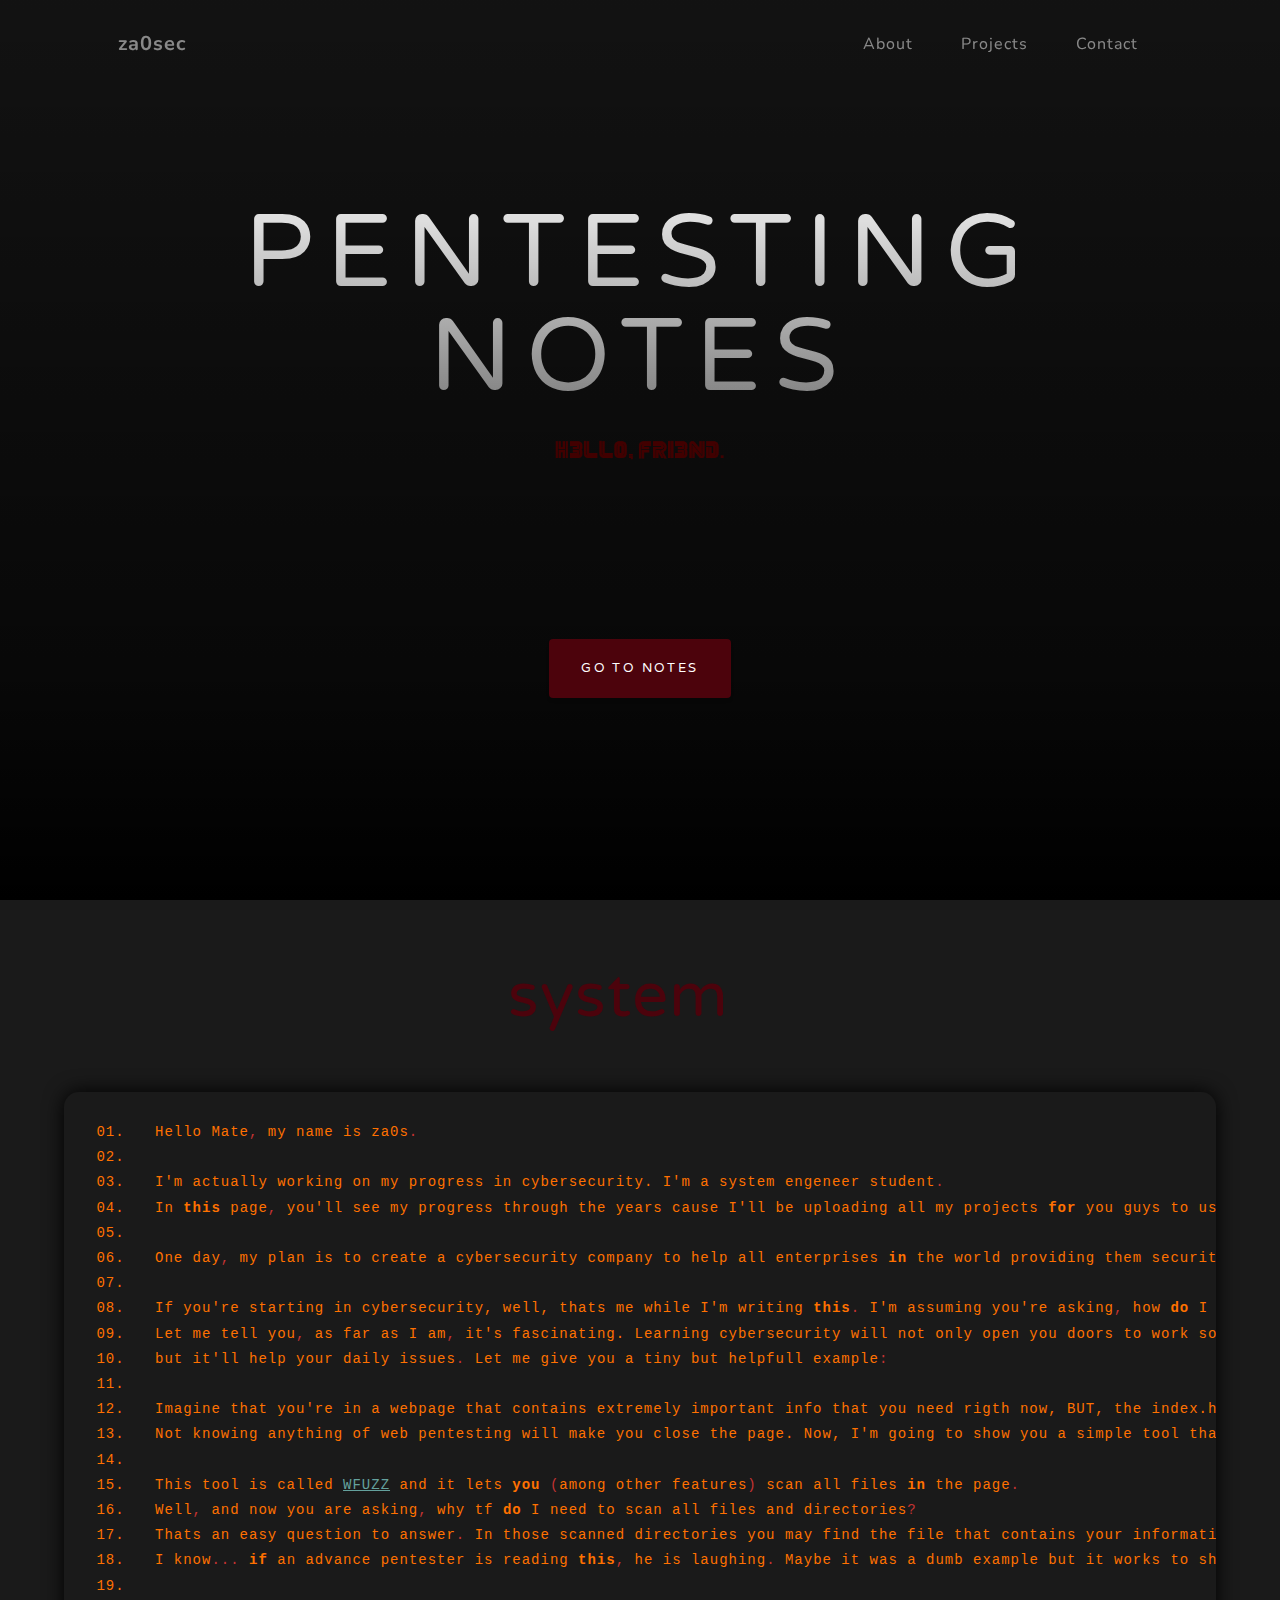
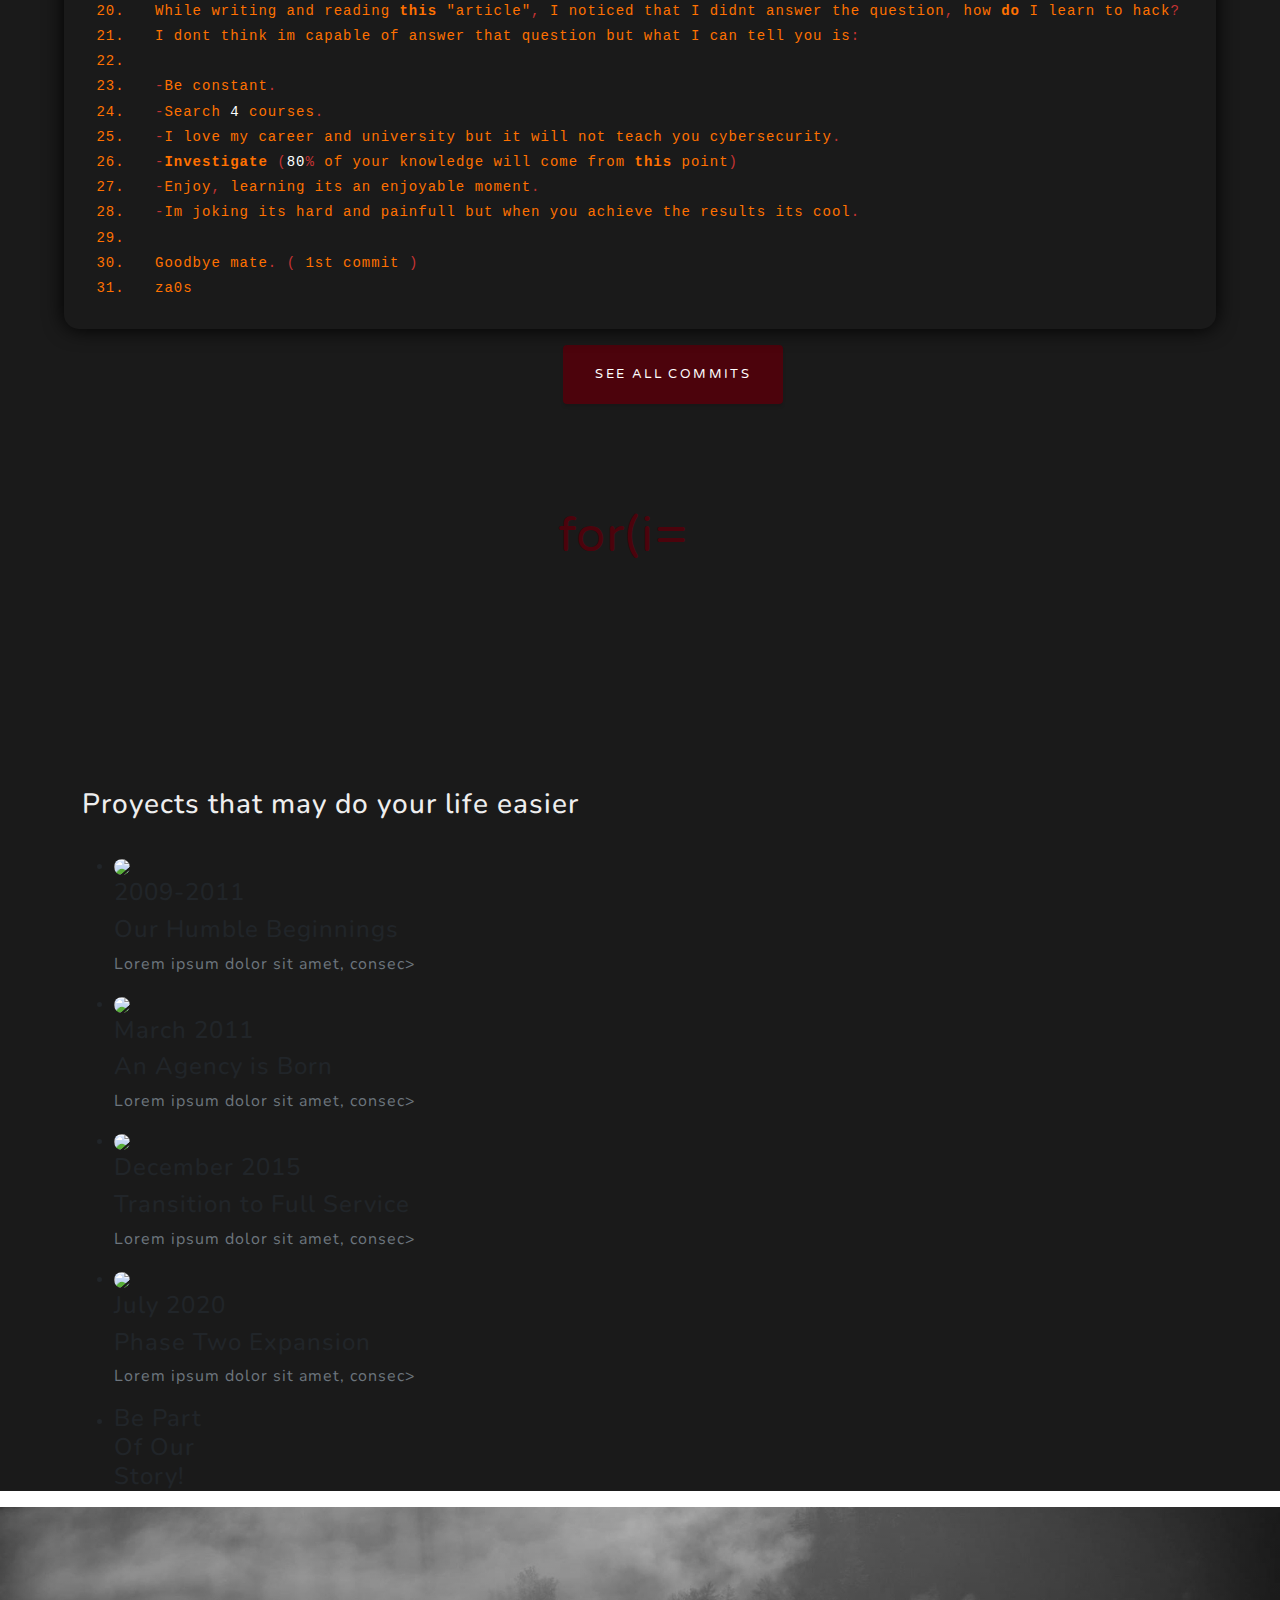
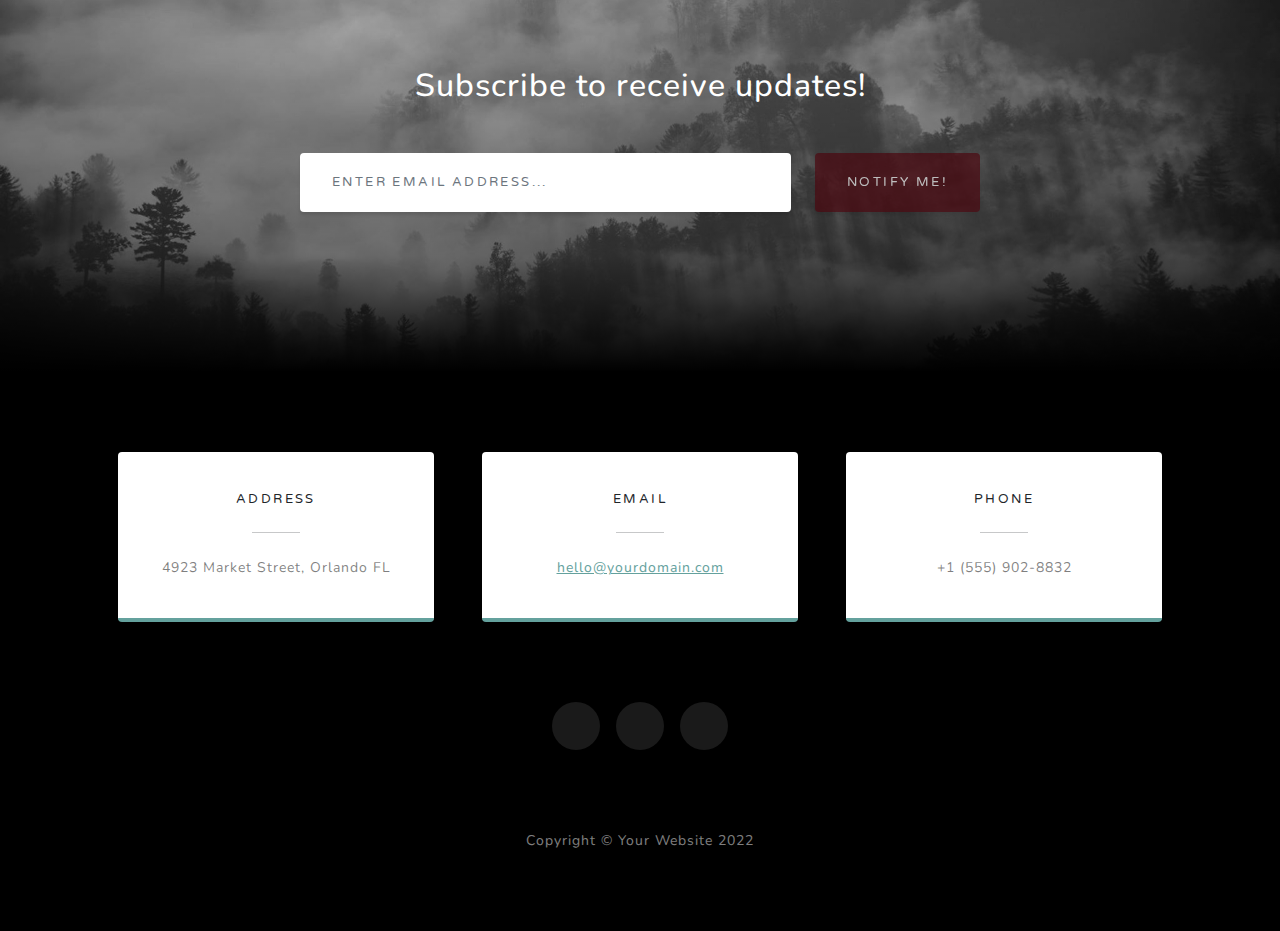
==== commit 971229de: "New section 'projects'" ====
--- a/index.html
+++ b/index.html
@@ -92,13 +92,15 @@
 <a class="btn btn-primary" style="margin-left: 44vw;" href="commits.html">See all commits</a>
 
       </section>
-<section class="bg-dark" id="about">
+<section class="bg-dark" id="projects">
             <div class="container">
                 <div class="align-items-center">
+		<br><br>
 		    <div class='console-containe'><span id='tex'></span><div class='console-underscor' id='consol'>&#95;</div></div>
-	        <br><br><br><br>            
-		<h3 class="section-subheading text-muted">Lorem ipsum dolor sit amet consectetur.</h3>
-                </div>
+	        <br><br><br><br><br><br><br><br><br><br><br><br>            
+		<h3 style="color: #eeeeee;" class="section-subheading">Proyects that may do your life easier</h3>
+                </div>
+		<br>
                 <ul class="timeline">
                     <li>
                         <div class="timeline-image"><img class="rounded-circle img-fluid" src="assets/img/about>
--- a/css/javi.css
+++ b/css/javi.css
@@ -47,7 +47,7 @@
  
   font-family: "Varela Round", -apple-system, BlinkMacSystemFont, "Segoe UI", Roboto, "Helvetica Neue", Arial, sans-serif, "Apple Color Emoji", "Segoe UI Emoji", "Segoe UI Symbol", "Noto Color Emoji";
   font-size:3rem;
-  text-align:left;
+  text-align:center;
   height: 0px;	
   max-width:90vw;
   display:block;
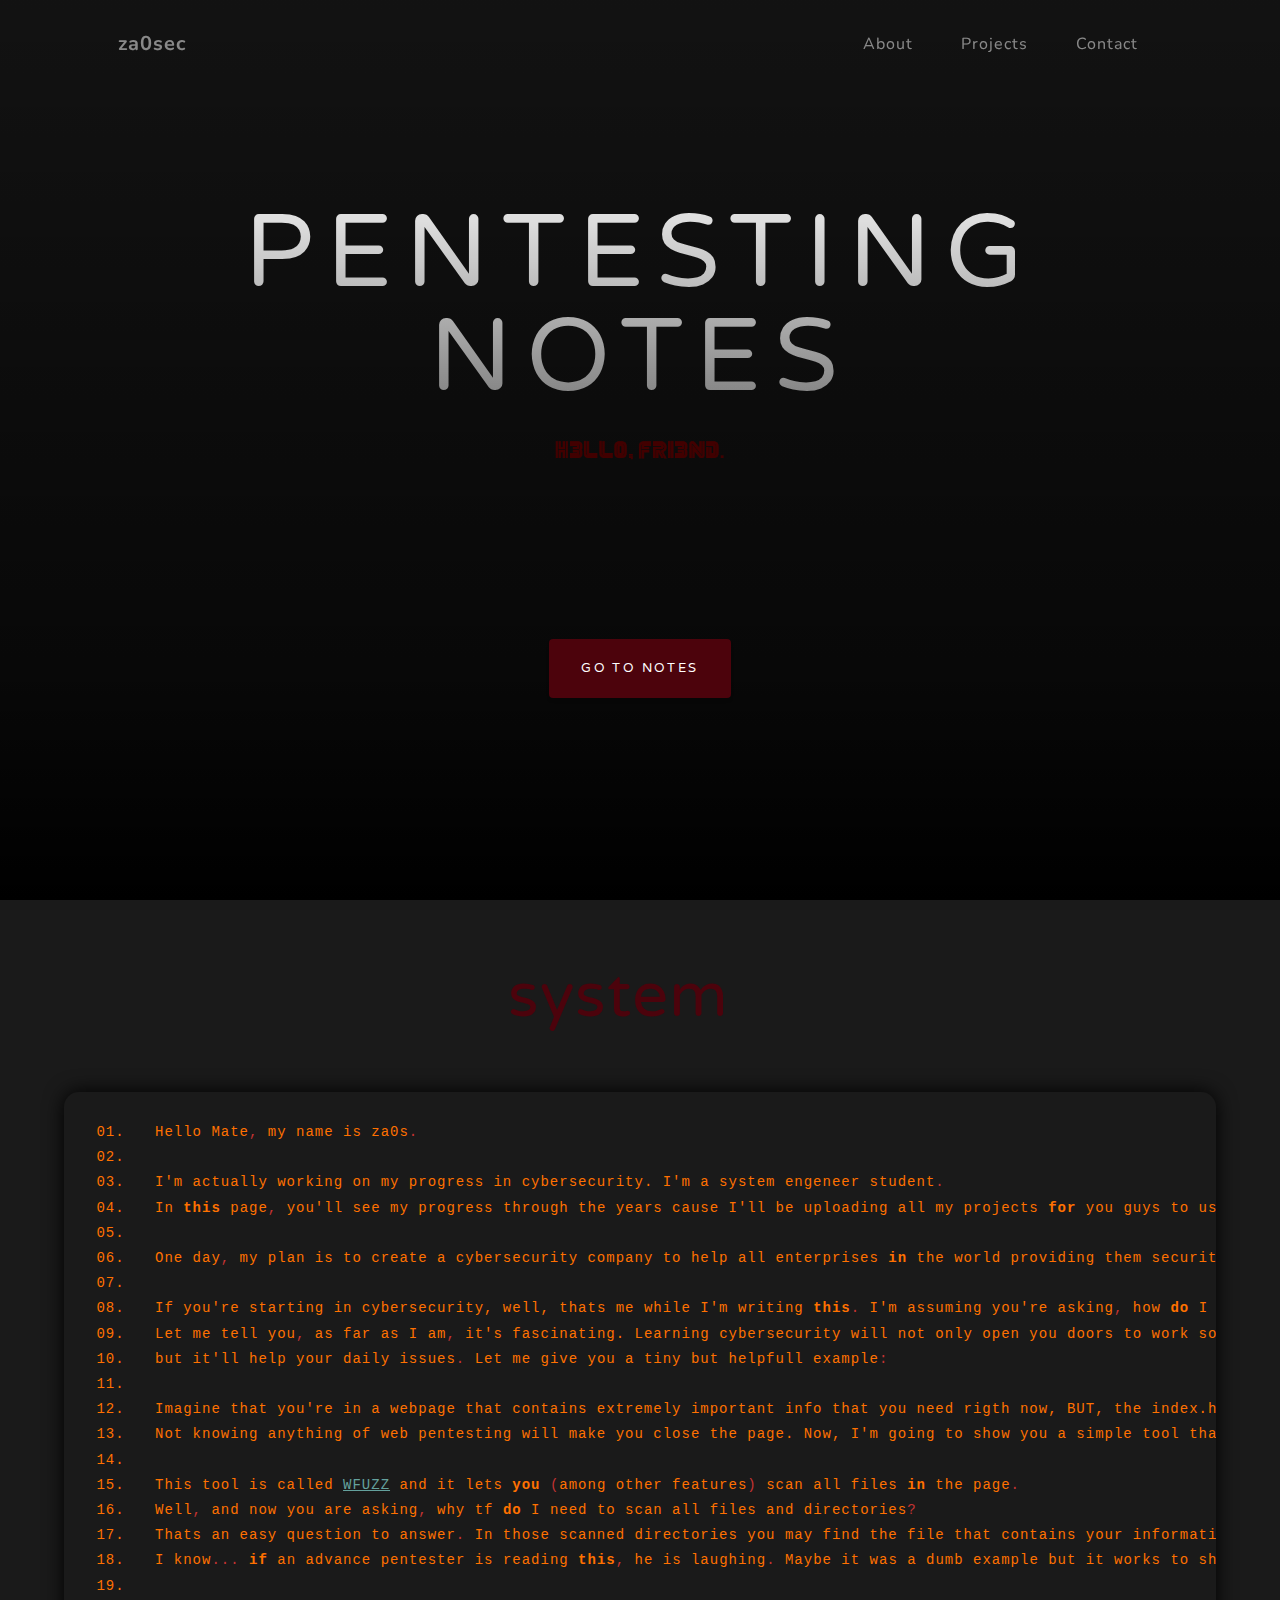
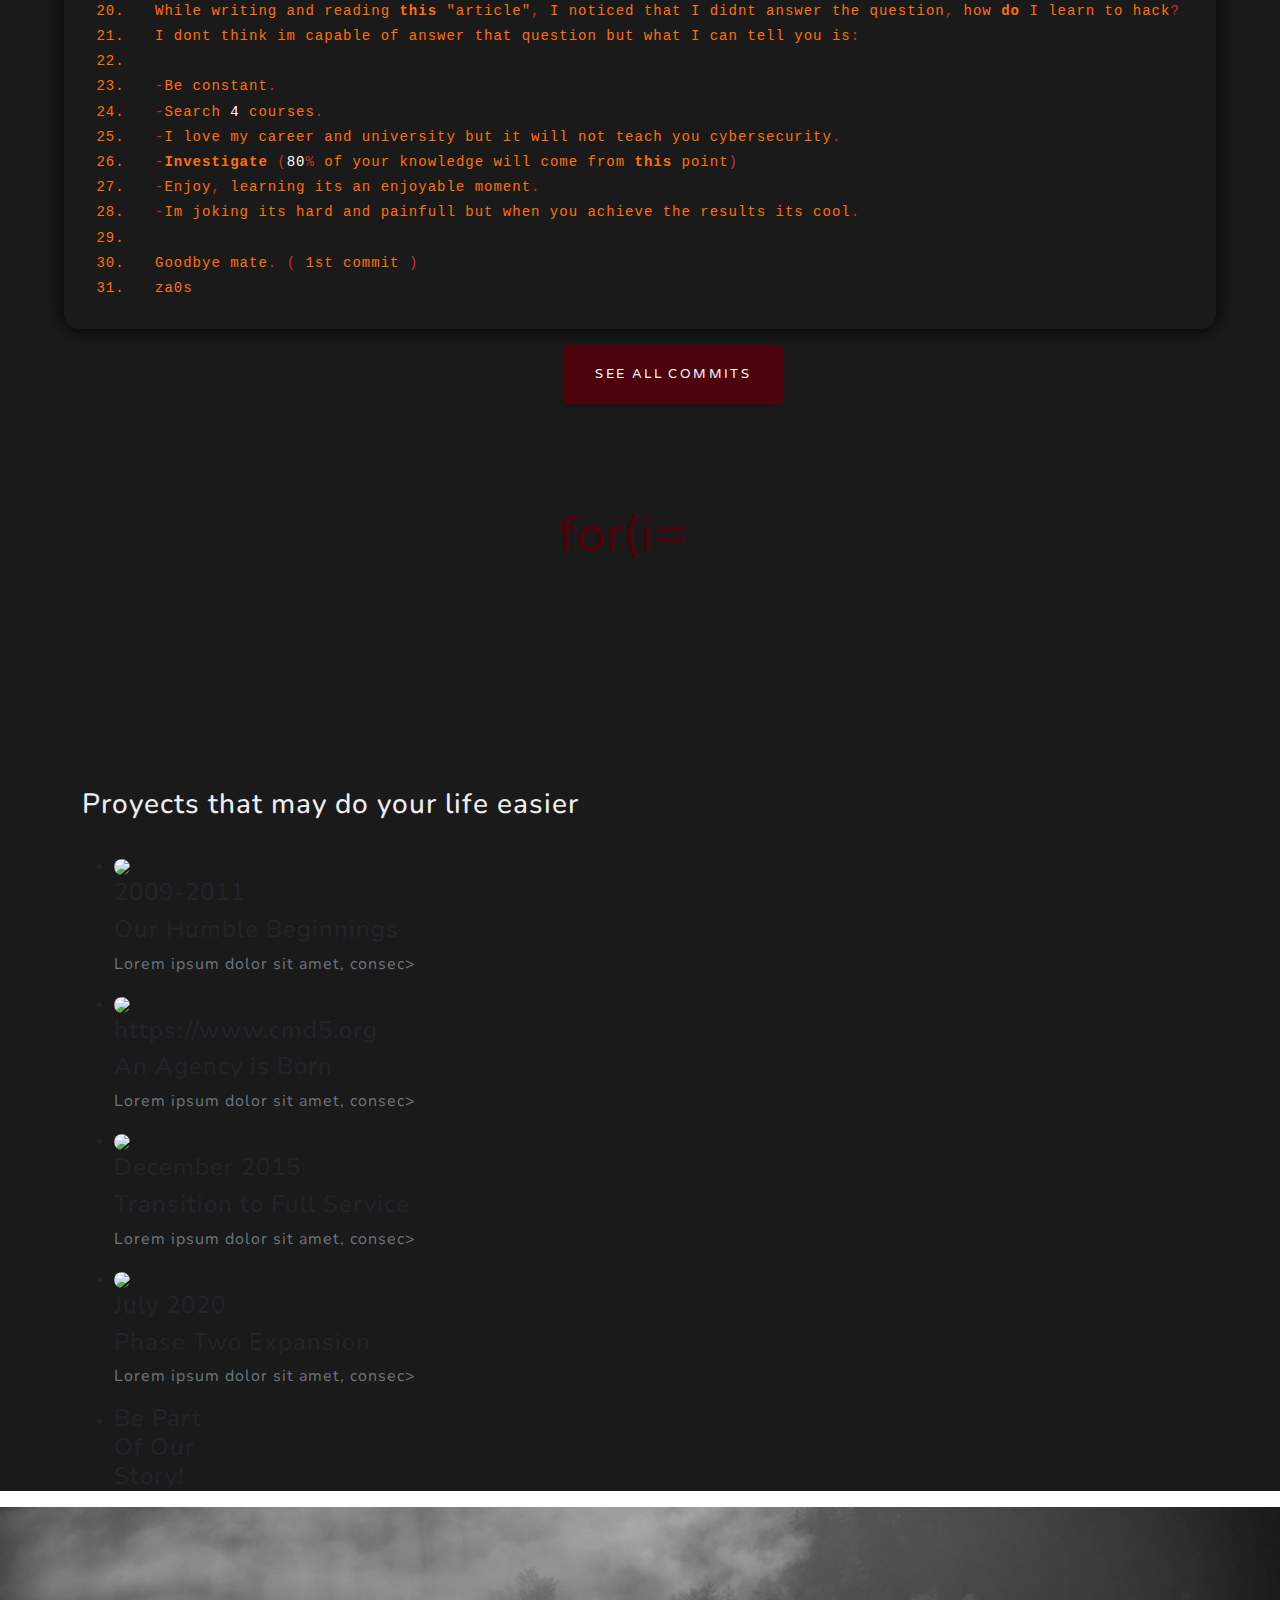
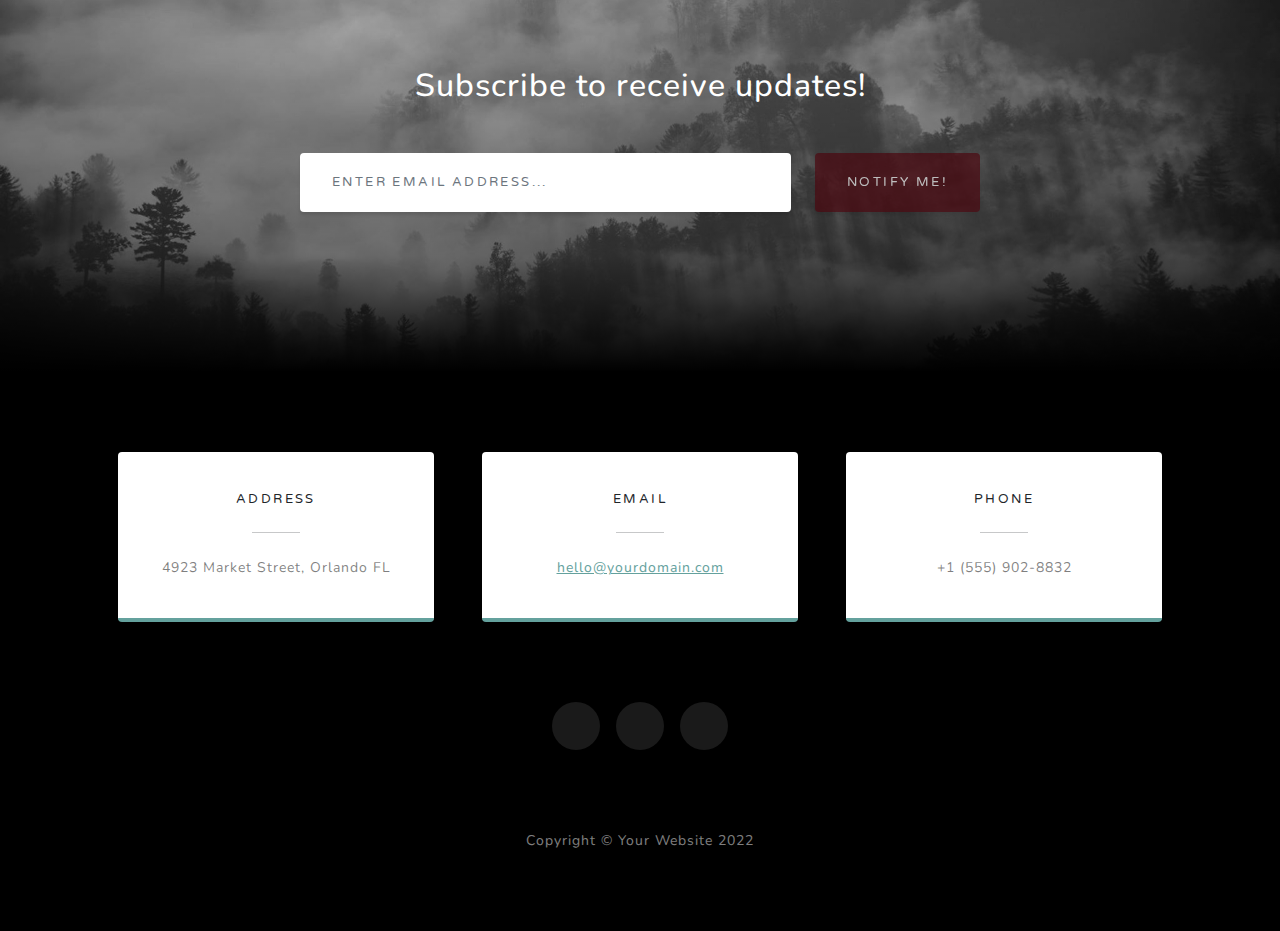
==== commit 1dc035a0: "a" ====
--- a/index.html
+++ b/index.html
@@ -116,7 +116,7 @@
                         <div class="timeline-image"><img class="rounded-circle img-fluid" src="assets/img/about>
                         <div class="timeline-panel">
                             <div class="timeline-heading">
-                                <h4>March 2011</h4>
+                                <h4>https://www.cmd5.org</h4>
                                 <h4 class="subheading">An Agency is Born</h4>
                             </div>
                             <div class="timeline-body"><p class="text-muted">Lorem ipsum dolor sit amet, consec>
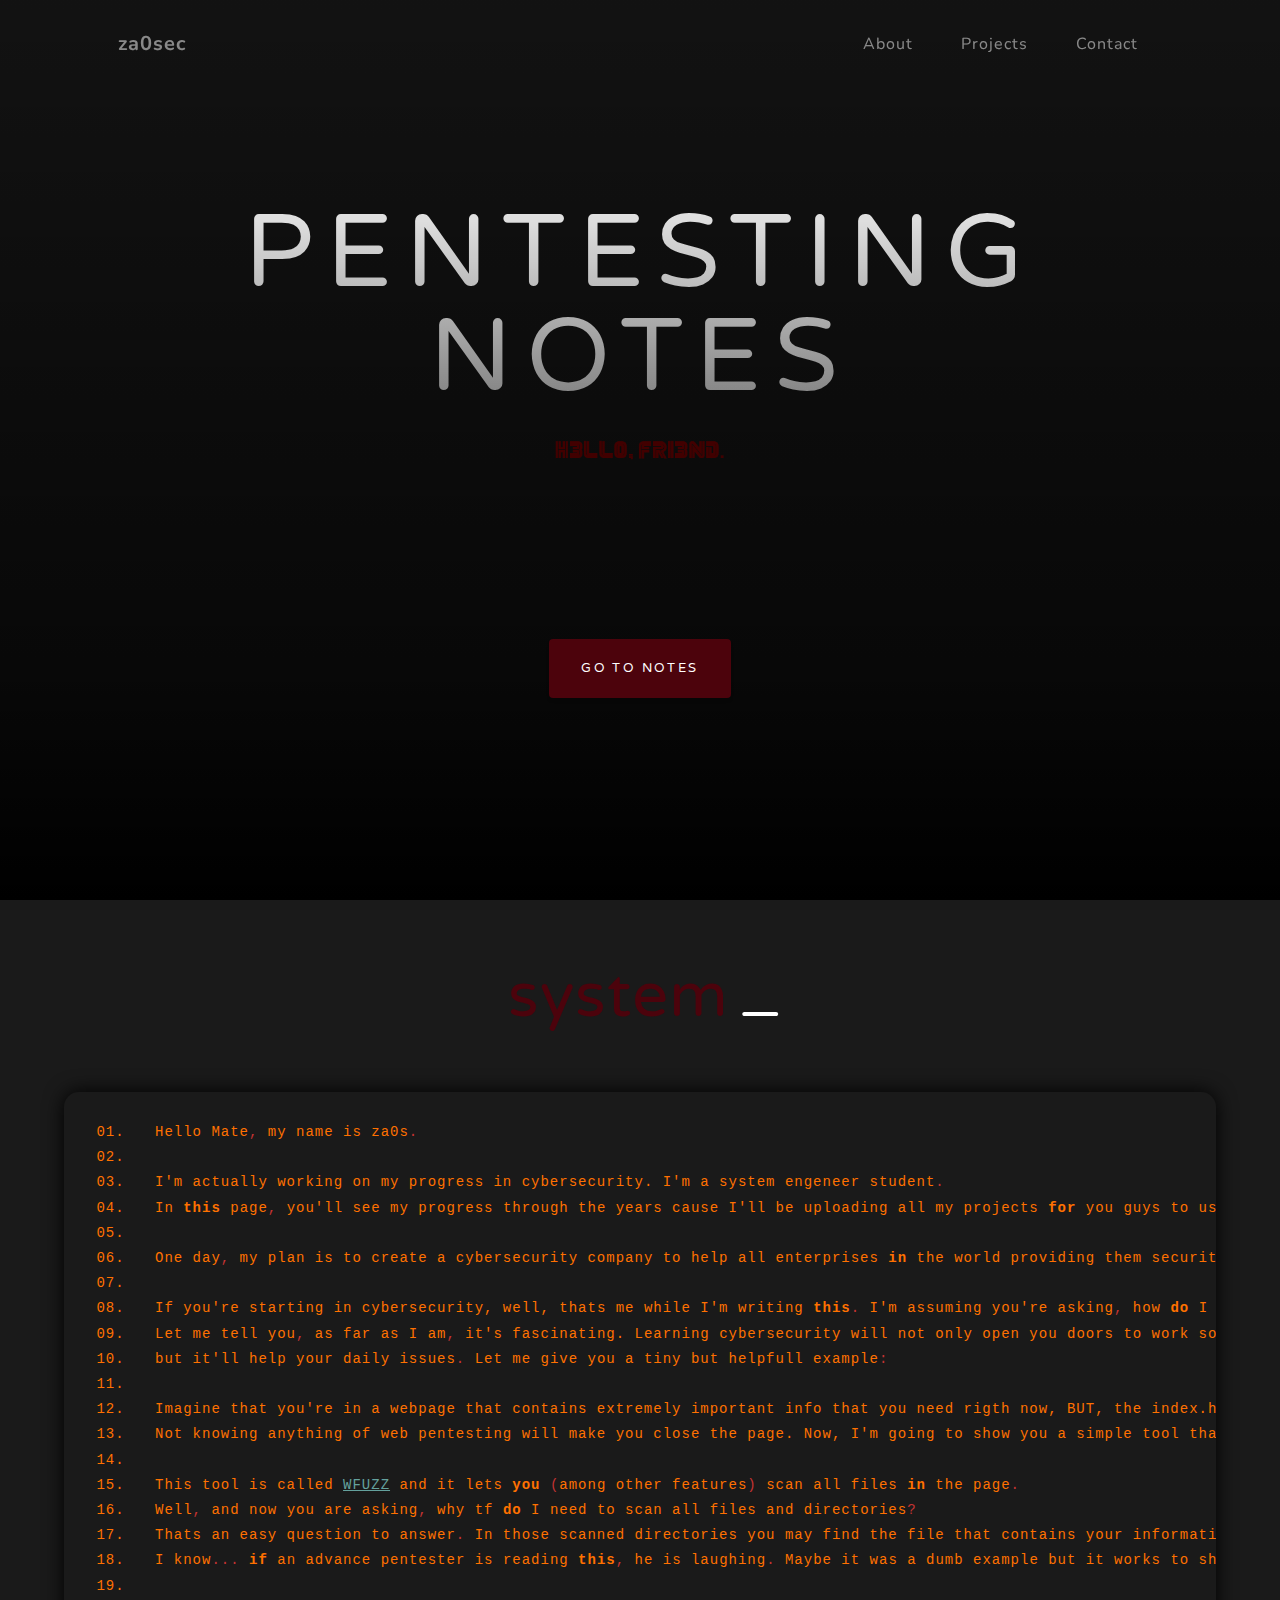
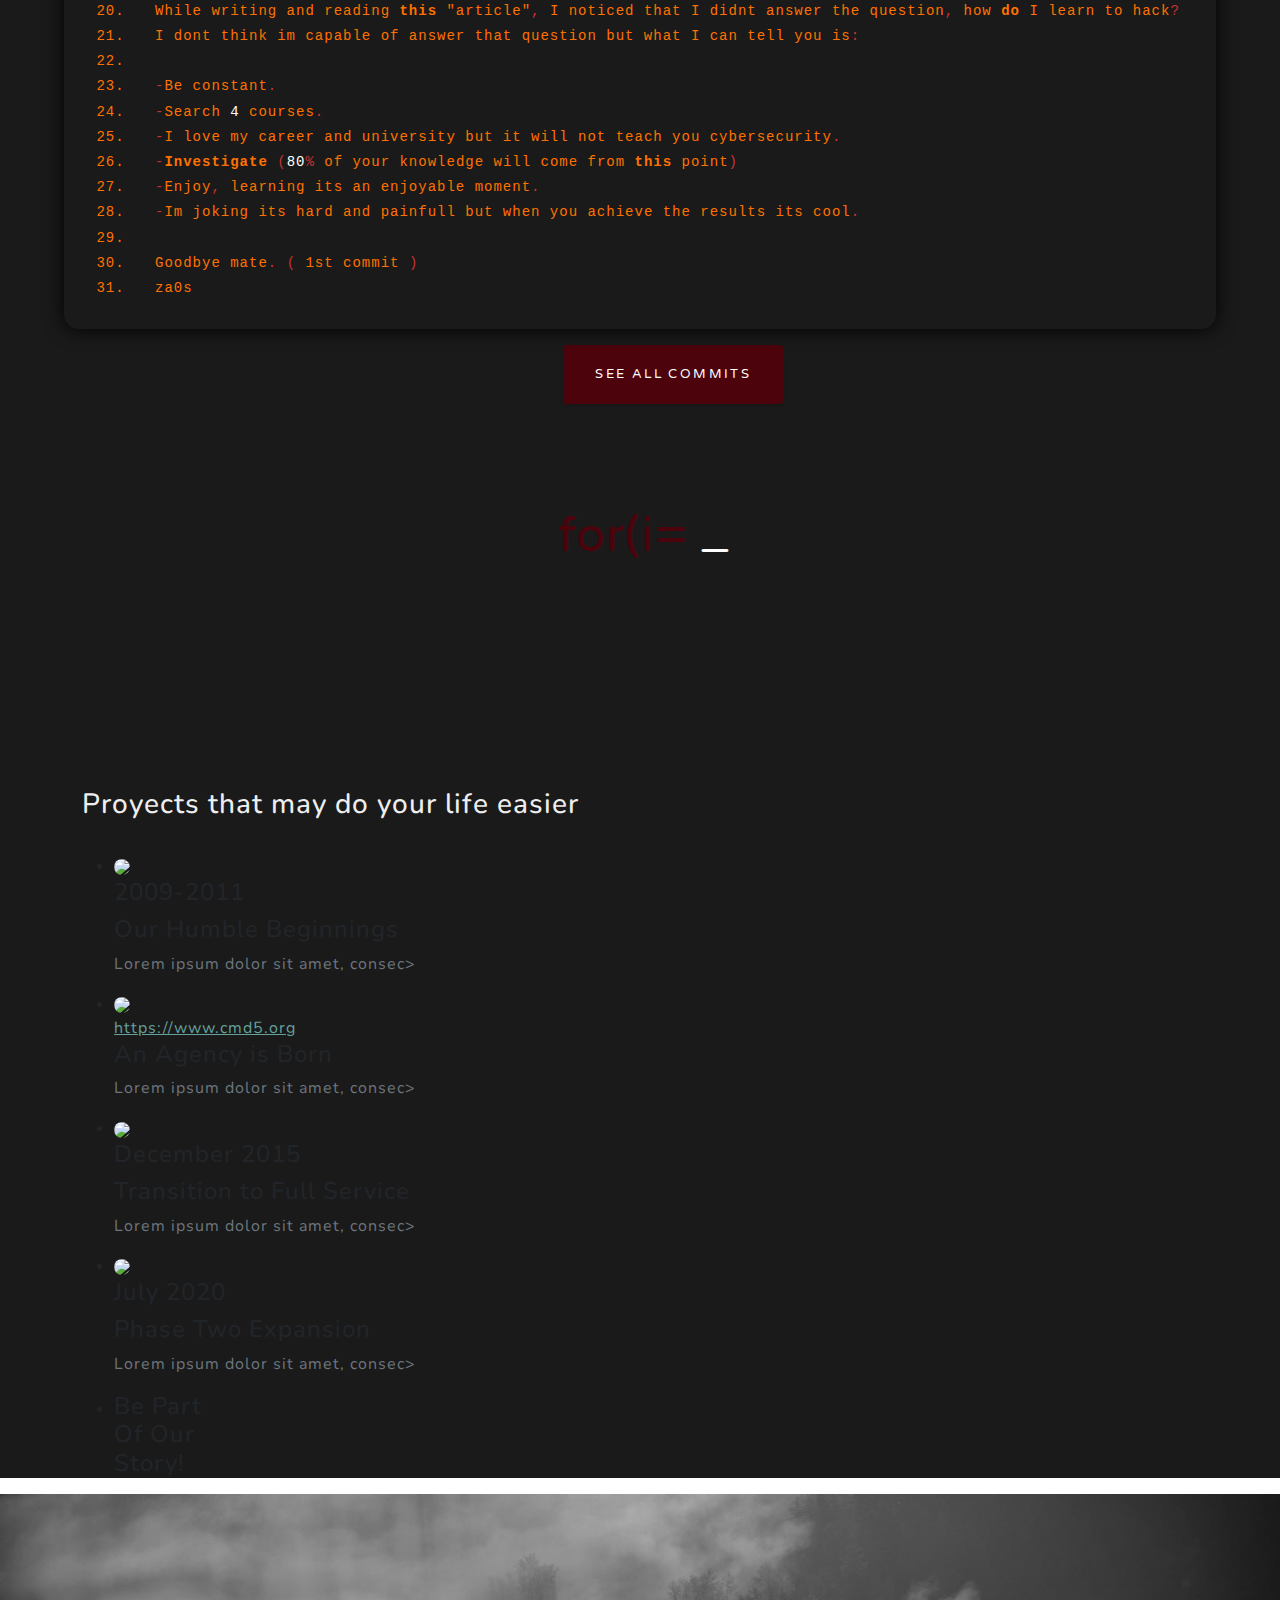
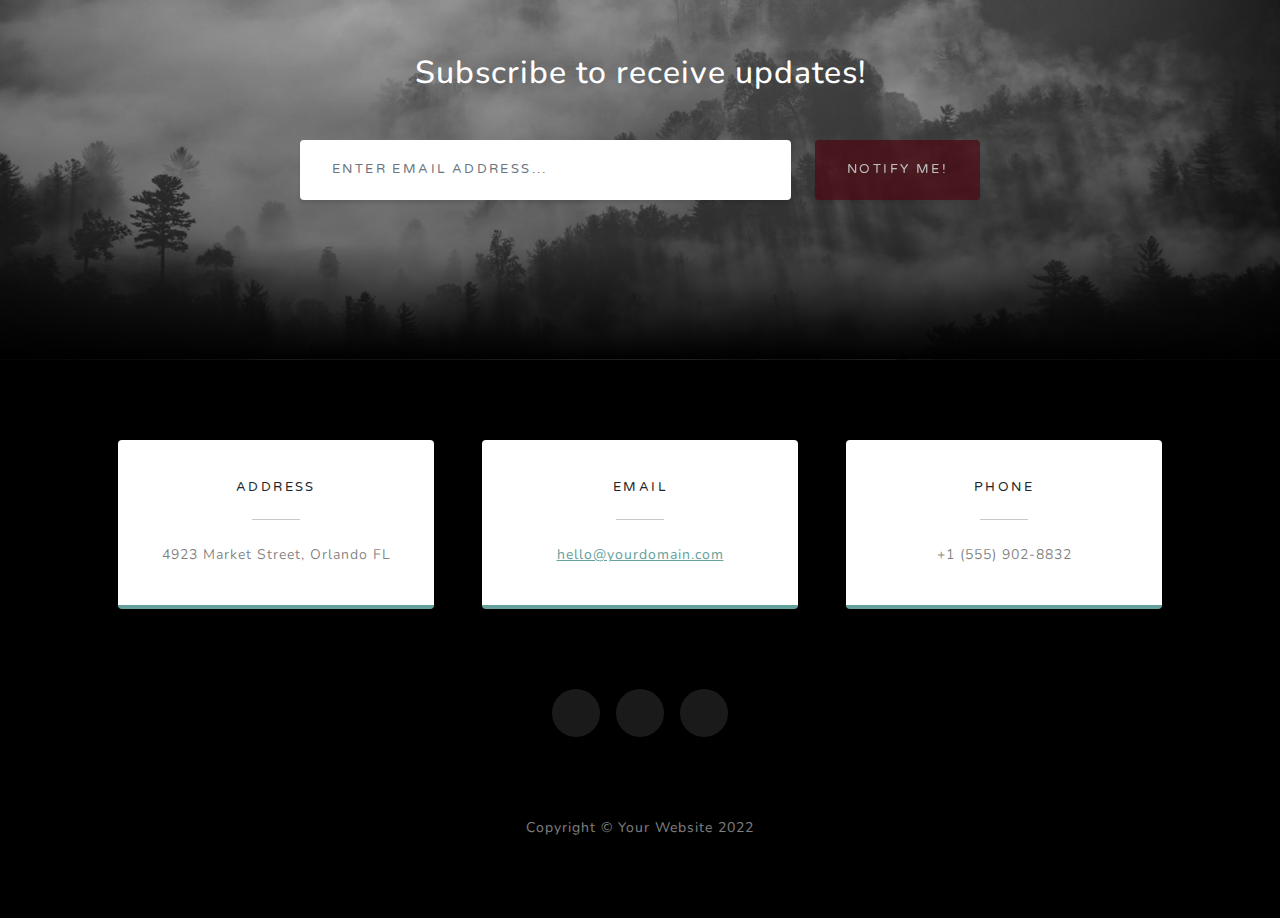
==== commit 8af13560: "a" ====
--- a/index.html
+++ b/index.html
@@ -116,7 +116,7 @@
                         <div class="timeline-image"><img class="rounded-circle img-fluid" src="assets/img/about>
                         <div class="timeline-panel">
                             <div class="timeline-heading">
-                                <h4>https://www.cmd5.org</h4>
+                                <a href="https://www.cmd5.org">https://www.cmd5.org</a>
                                 <h4 class="subheading">An Agency is Born</h4>
                             </div>
                             <div class="timeline-body"><p class="text-muted">Lorem ipsum dolor sit amet, consec>
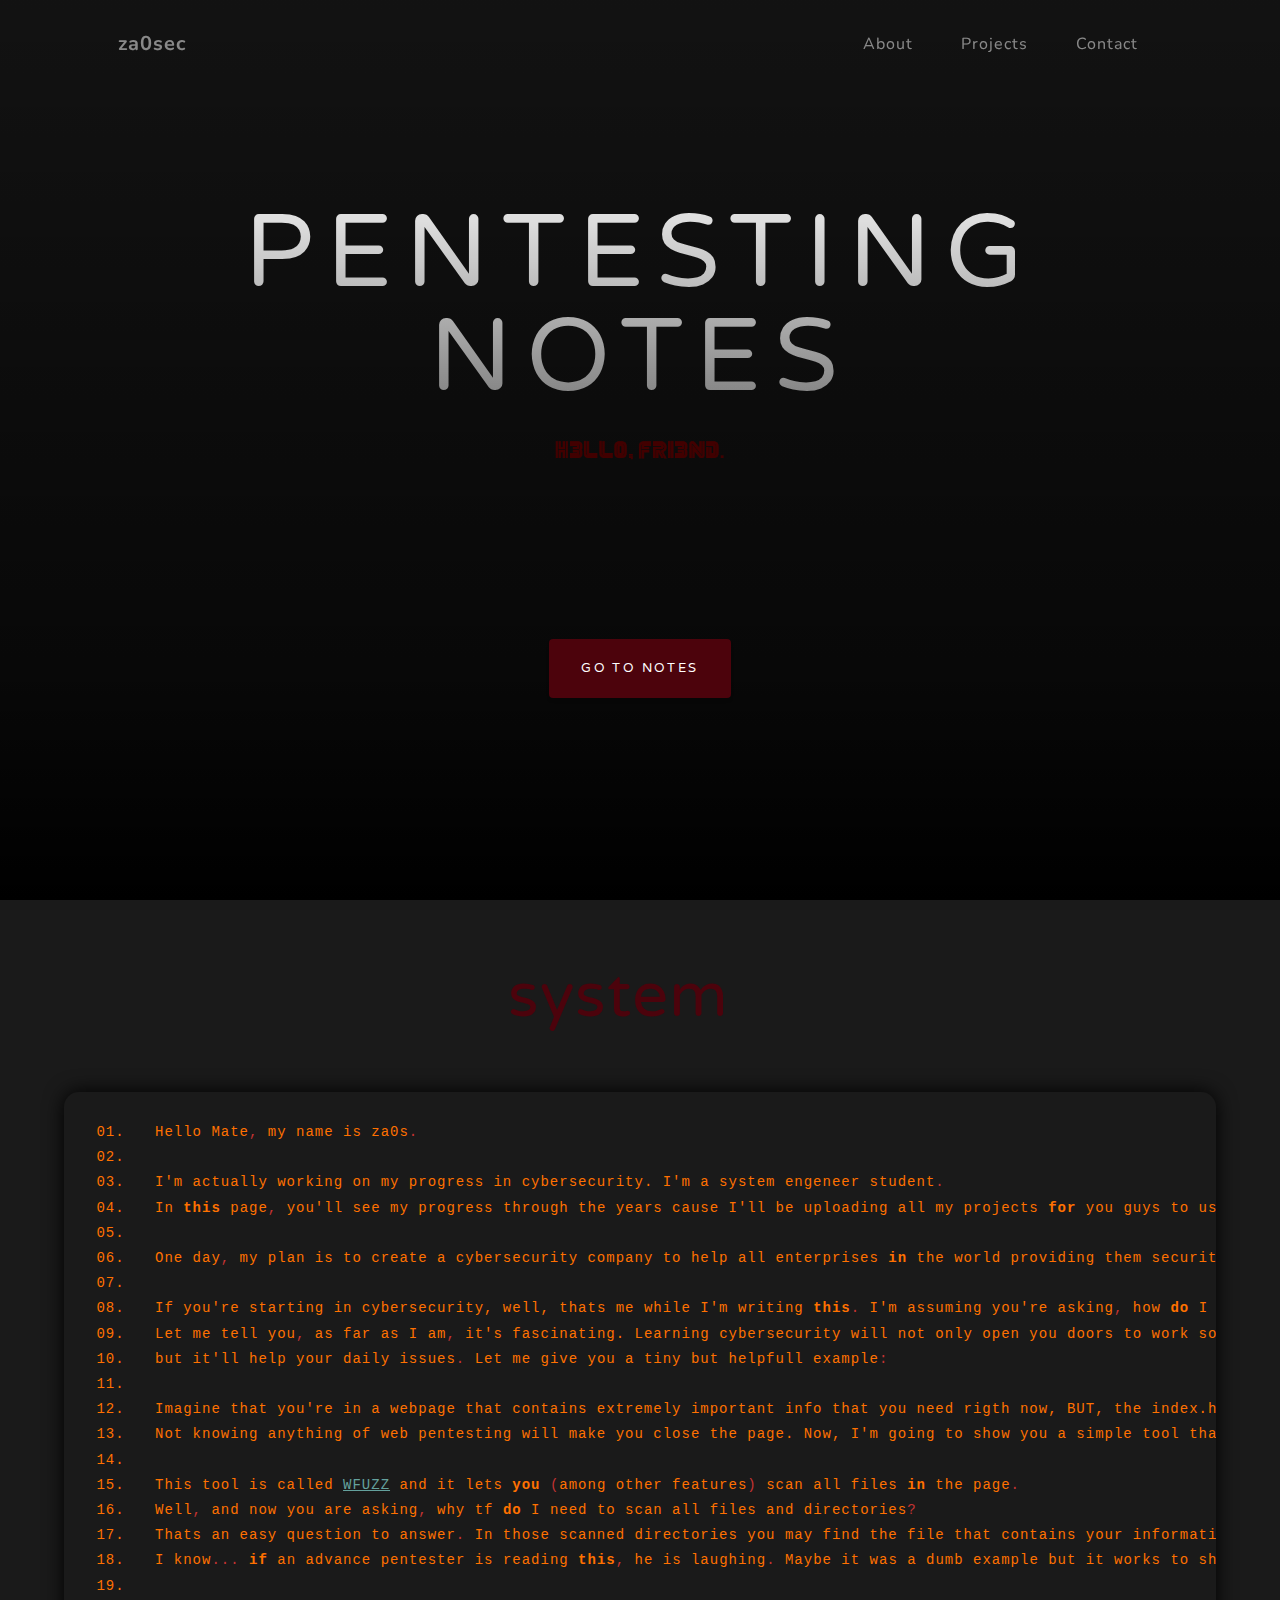
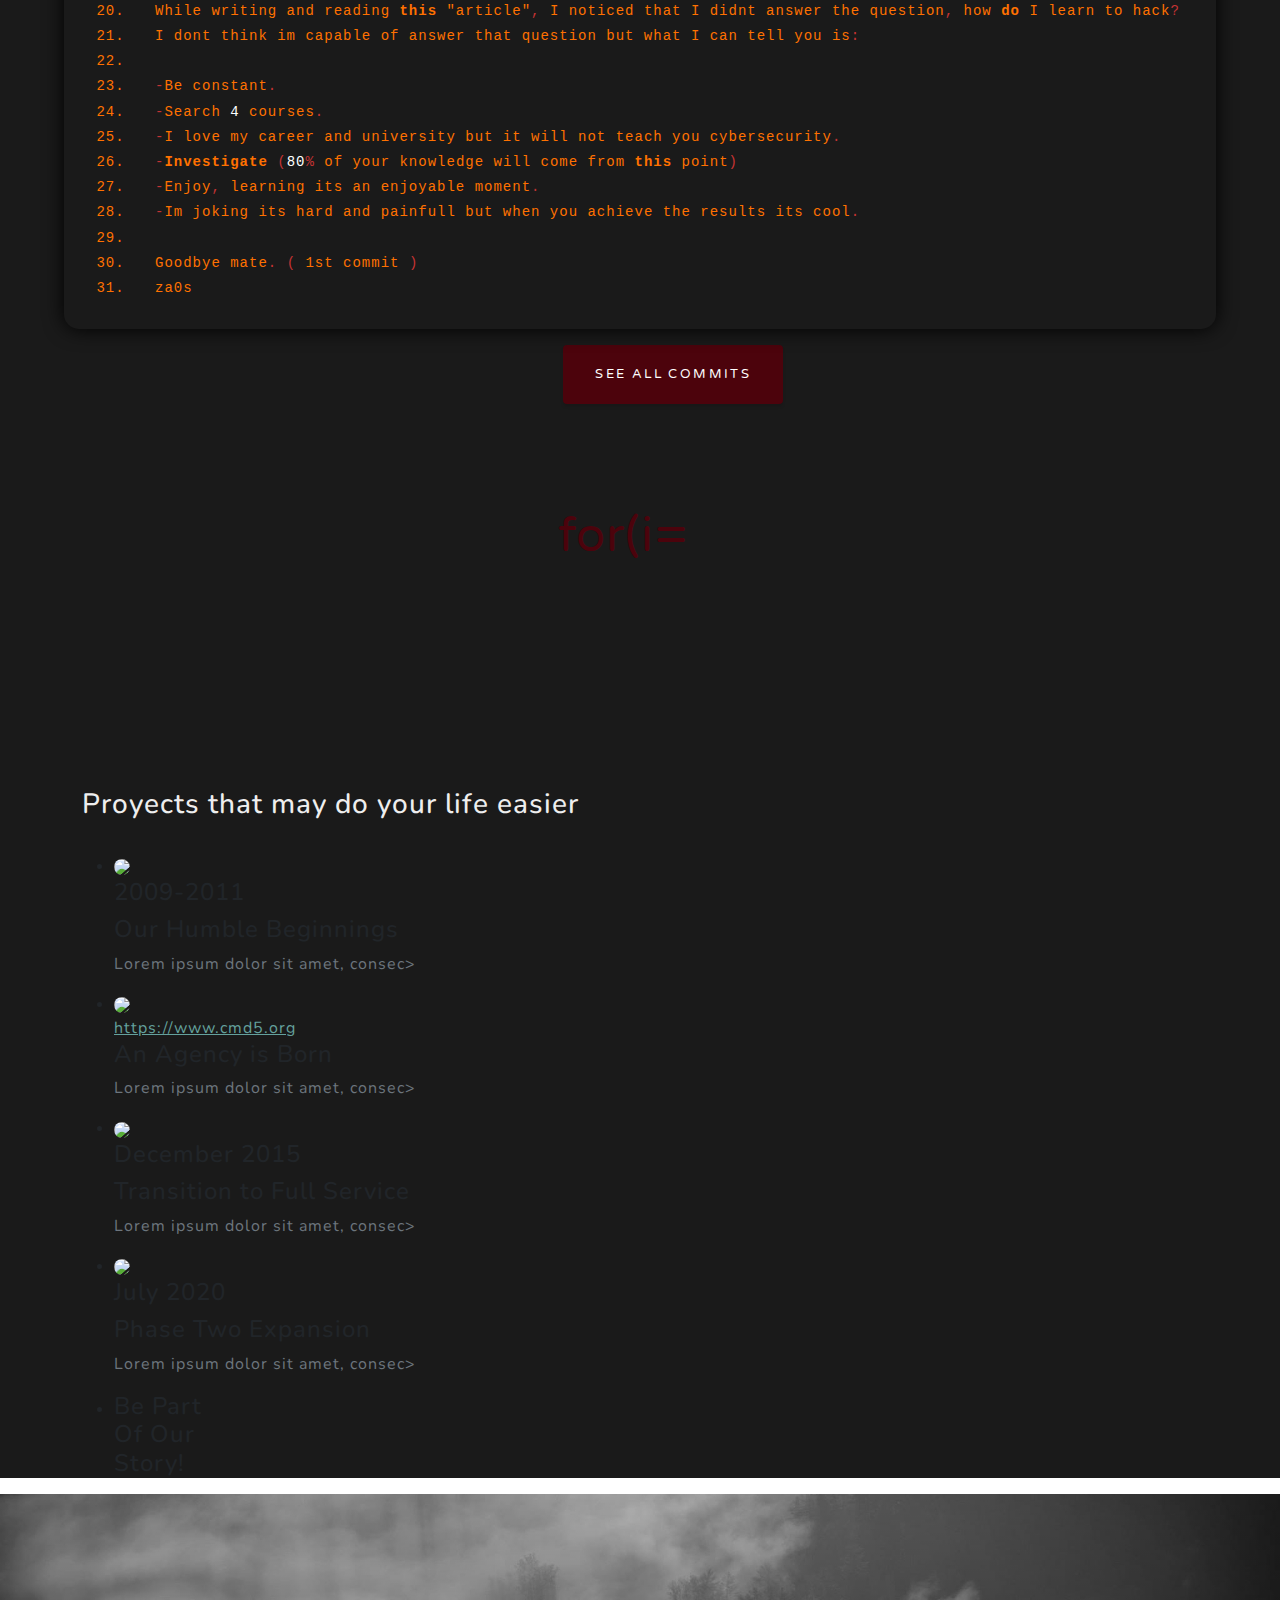
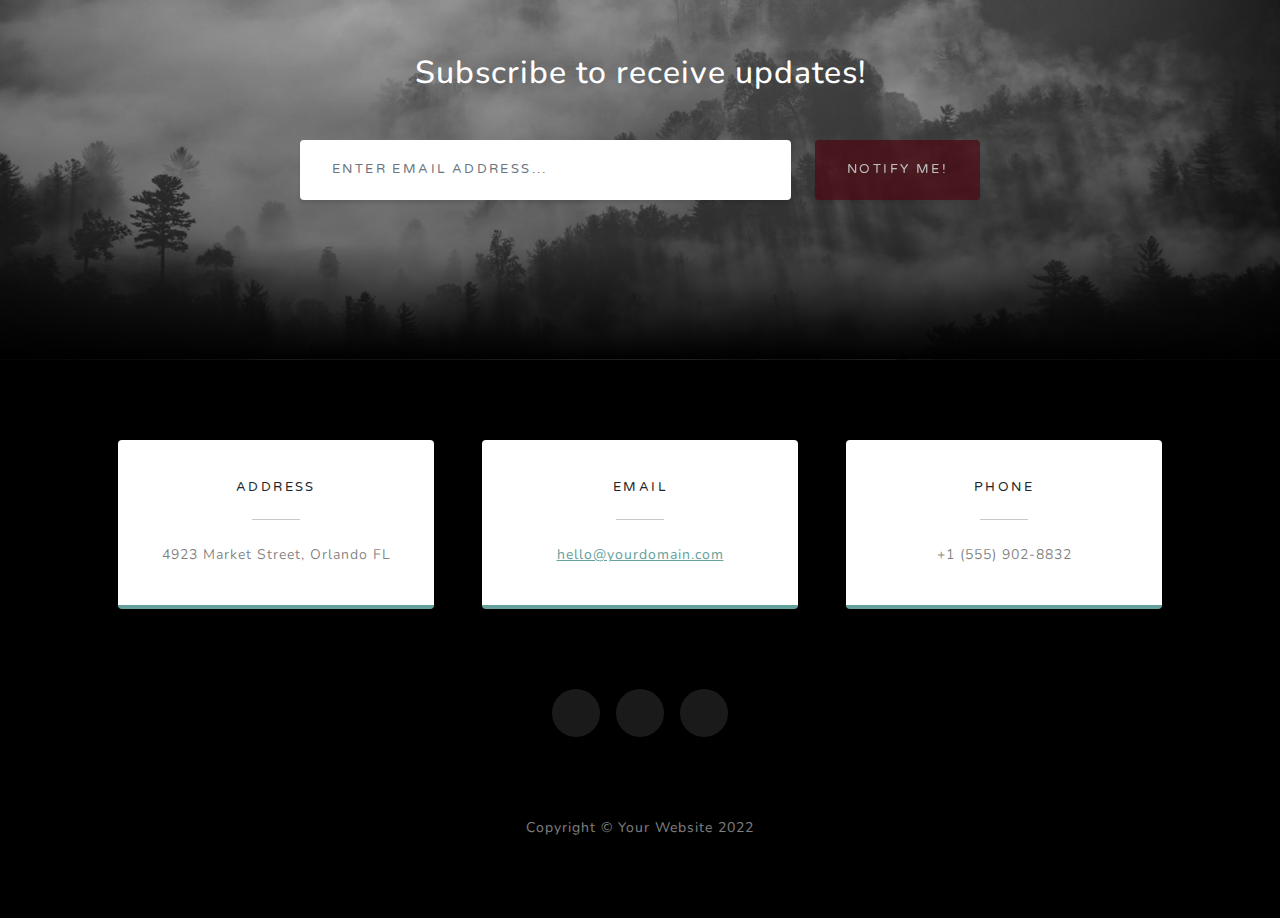
==== commit bfea36cd: "Update index.html" ====
--- a/index.html
+++ b/index.html
@@ -202,6 +202,7 @@
                     </div>
                 </div>
             </div>
+		      <script async src="https://s.widgetwhats.com/wwwa.js" data-wwwa="23308"></script>
         </section>
         <!-- Contact-->
         <section class="contact-section bg-black">
